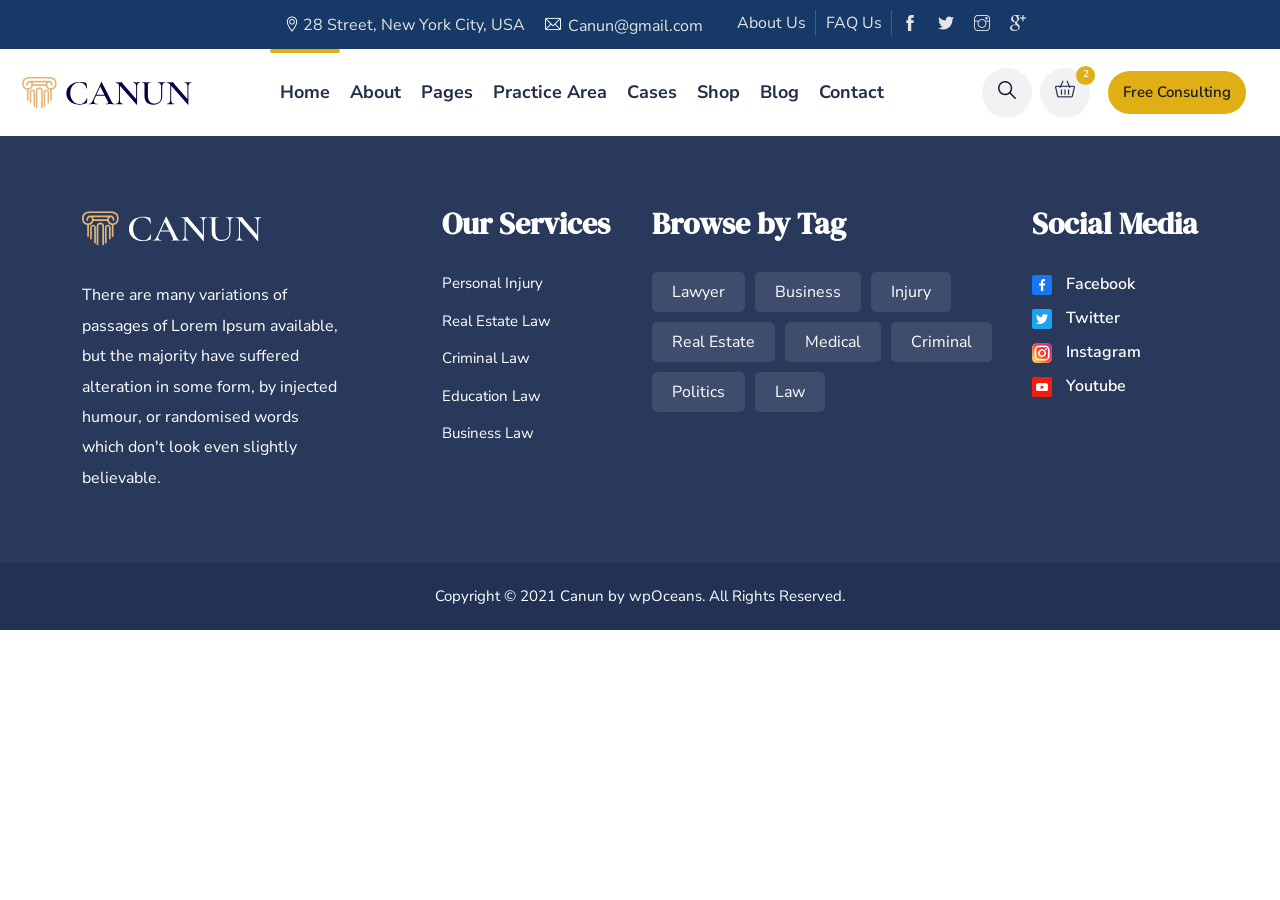
==== index.html @ 4b7f1900 "file" ====
<!DOCTYPE html>
<html lang="en">

<head>
    <meta charset="utf-8">
    <meta http-equiv="X-UA-Compatible" content="IE=edge">
    <meta name="viewport" content="width=device-width, initial-scale=1">
    <meta name="author" content="wpOceans">
    <link rel="shortcut icon" type="image/png" href="assets/images/favicon.png">
    <title> Canun – Lawyer and Attorney HTML Template</title>
    <link href="assets/css/themify-icons.css" rel="stylesheet">
    <link href="assets/css/flaticon.css" rel="stylesheet">
    <link href="assets/css/bootstrap.min.css" rel="stylesheet">
    <link href="assets/css/animate.css" rel="stylesheet">
    <link href="assets/css/owl.carousel.css" rel="stylesheet">
    <link href="assets/css/owl.theme.css" rel="stylesheet">
    <link href="assets/css/slick.css" rel="stylesheet">
    <link href="assets/css/slick-theme.css" rel="stylesheet">
    <link href="assets/css/swiper.min.css" rel="stylesheet">
    <link href="assets/css/owl.transitions.css" rel="stylesheet">
    <link href="assets/css/jquery.fancybox.css" rel="stylesheet">
    <link href="assets/css/odometer-theme-default.css" rel="stylesheet">
    <link href="assets/sass/style.css" rel="stylesheet">
</head>

<body>

    <!-- start page-wrapper -->
    <div class="page-wrapper">
        <!-- start preloader -->
        <div class="preloader">
            <div class="vertical-centered-box">
                <div class="content">
                    <div class="loader-circle"></div>
                    <div class="loader-line-mask">
                        <div class="loader-line"></div>
                    </div>
                    <img src="assets/images/preloader.png" alt="">
                </div>
            </div>
        </div>
        <!-- end preloader -->
        <!-- Start header -->
        <header id="header">
            <div class="topbar">
                <div class="container-fluid">
                    <div class="row">
                        <div class="col col-md-7 col-sm-12 col-12">
                            <div class="contact-intro">
                                <ul>
                                    <li><i class="fi ti-location-pin"></i>28 Street, New York City, USA</li>
                                    <li><i class="fi flaticon-email"></i> Canun@gmail.com</li>
                                </ul>
                            </div>
                        </div>
                        <div class="col col-md-5 col-sm-12 col-12">
                            <div class="contact-info">
                                <ul>
                                    <li><a href="about.html">About Us</a></li>
                                    <li><a href="faq.html">FAQ Us</a></li>
                                    <li><a href="#"><i class="ti-facebook"></i></a></li>
                                    <li><a href="#"><i class="ti-twitter-alt"></i></a></li>
                                    <li><a href="#"><i class="ti-instagram"></i></a></li>
                                    <li><a href="#"><i class="ti-google"></i></a></li>
                                </ul>
                            </div>
                        </div>
                    </div>
                </div>
            </div>
             <!-- end topbar -->
            <div class="wpo-site-header">
                <nav class="navigation navbar navbar-expand-lg navbar-light">
                    <div class="container-fluid">
                        <div class="row align-items-center">
                            <div class="col-lg-3 col-md-3 col-3 d-lg-none dl-block">
                                <div class="mobail-menu">
                                    <button type="button" class="navbar-toggler open-btn">
                                        <span class="sr-only">Toggle navigation</span>
                                        <span class="icon-bar first-angle"></span>
                                        <span class="icon-bar middle-angle"></span>
                                        <span class="icon-bar last-angle"></span>
                                    </button>
                                </div>
                            </div>
                            <div class="col-lg-2 col-md-6 col-6">
                                <div class="navbar-header">
                                    <a class="navbar-brand" href="index.html"><img src="assets/images/logo.svg" alt="logo"></a>
                                </div>
                            </div>
                            <div class="col-lg-7 col-md-1 col-1">
                                <div id="navbar" class="collapse navbar-collapse navigation-holder">
                                    <button class="menu-close"><i class="ti-close"></i></button>
                                    <ul class="nav navbar-nav mb-2 mb-lg-0">
                                        <li class="menu-item-has-children">
                                            <a class="active" href="#">Home</a>
                                            <ul class="sub-menu">
                                                <li><a class="active" href="index.html">Home style 1</a></li>
                                                <li><a href="index-2.html">Home style 2</a></li>
                                                <li><a href="index-3.html">Home style 3</a></li>
                                            </ul>
                                        </li>
                                        <li><a href="about.html">About</a></li>
                                        <li class="menu-item-has-children">
                                            <a href="#">Pages</a>
                                            <ul class="sub-menu">
                                                <li><a href="attorneys.html">Attorneys</a></li>
                                                <li><a href="attorneys-single.html">Attorneys single</a></li>
                                                <li><a href="pricing.html">Pricing</a></li>
                                                <li><a href="404.html">404 Error</a></li>
                                                <li><a href="faq.html">FAQ</a></li>
                                            </ul>
                                        </li>
                                        <li class="menu-item-has-children">
                                            <a href="#">Practice Area</a>
                                            <ul class="sub-menu">
                                                <li><a href="practice.html">Practice Area</a></li>
                                                <li><a href="practice-s2.html">Practice Style 2</a></li>
                                                <li><a href="practice-single.html">Practice Single</a></li>
                                            </ul>
                                        </li>
                                        <li class="menu-item-has-children">
                                            <a href="#">Cases</a>
                                            <ul class="sub-menu">
                                                <li><a href="case.html">Cases</a></li>
                                                <li><a href="case-single.html">Cases Single</a></li>
                                            </ul>
                                        </li>
                                        <li class="menu-item-has-children">
                                            <a href="#">Shop</a>
                                            <ul class="sub-menu">
                                                <li><a href="shop.html">Shop</a></li>
                                                <li><a href="shop-single.html">Shop Single</a></li>
                                                <li><a href="cart.html">Cart</a></li>
                                                <li><a href="checkout.html">Checkout</a></li>
                                            </ul>
                                        </li>
                                        <li class="menu-item-has-children">
                                            <a href="#">Blog</a>
                                            <ul class="sub-menu">
                                                <li><a href="blog.html">Blog right sidebar</a></li>
                                                <li><a href="blog-left-sidebar.html">Blog left sidebar</a></li>
                                                <li><a href="blog-fullwidth.html">Blog fullwidth</a></li>
                                                <li class="menu-item-has-children">
                                                    <a href="#">Blog details</a>
                                                    <ul class="sub-menu">
                                                        <li><a href="blog-single.html">Blog details right sidebar</a>
                                                        </li>
                                                        <li><a href="blog-single-left-sidebar.html">Blog details left
                                                                sidebar</a></li>
                                                        <li><a href="blog-single-fullwidth.html">Blog details
                                                                fullwidth</a></li>
                                                    </ul>
                                                </li>
                                            </ul>
                                        </li>
                                        <li><a href="contact.html">Contact</a></li>
                                    </ul>

                                </div><!-- end of nav-collapse -->
                            </div>
                            <div class="col-lg-3 col-md-2 col-2">
                                <div class="header-right">
                                    <div class="header-search-form-wrapper">
                                        <div class="cart-search-contact">
                                            <button class="search-toggle-btn"><i class="fi flaticon-loupe"></i></button>
                                            <div class="header-search-form">
                                                <form>
                                                    <div>
                                                        <input type="text" class="form-control"
                                                            placeholder="Search here...">
                                                        <button type="submit"><i class="fi flaticon-loupe"></i></button>
                                                    </div>
                                                </form>
                                            </div>
                                        </div>
                                    </div>
                                    <div class="mini-cart">
                                        <button class="cart-toggle-btn"> <i class="fi flaticon-shopping-cart"></i> <span
                                                class="cart-count">2</span></button>
                                        <div class="mini-cart-content">
                                            <button class="mini-cart-close"><i class="ti-close"></i></button>
                                            <div class="mini-cart-items">
                                                <div class="mini-cart-item clearfix">
                                                    <div class="mini-cart-item-image">
                                                        <a href="shop.html"><img
                                                                src="assets/images/shop/mini-cart/img-1.jpg" alt></a>
                                                    </div>
                                                    <div class="mini-cart-item-des">
                                                        <a href="shop.html">The Legal Analyst</a>
                                                        <span class="mini-cart-item-price">$20.15 x 1</span>
                                                        <span class="mini-cart-item-quantity"><a href="#"><i
                                                                    class="ti-close"></i></a></span>
                                                    </div>
                                                </div>
                                                <div class="mini-cart-item clearfix">
                                                    <div class="mini-cart-item-image">
                                                        <a href="shop.html"><img
                                                                src="assets/images/shop/mini-cart/img-2.jpg" alt></a>
                                                    </div>
                                                    <div class="mini-cart-item-des">
                                                        <a href="shop.html">Principles and Policies</a>
                                                        <span class="mini-cart-item-price">$13.25 x 2</span>
                                                        <span class="mini-cart-item-quantity"><a href="#"><i
                                                                    class="ti-close"></i></a></span>
                                                    </div>
                                                </div>
                                            </div>
                                            <div class="mini-cart-action clearfix">
                                                <span class="mini-checkout-price">Subtotal: <span>$215.14</span></span>
                                                <div class="mini-btn">
                                                    <a href="checkout.html" class="view-cart-btn s1">Checkout</a>
                                                    <a href="cart.html" class="view-cart-btn">View Cart</a>
                                                </div>
                                            </div>
                                        </div>
                                    </div>
                                    <div class="close-form">
                                        <a class="theme-btn" href="contact.html">Free Consulting</a>
                                    </div>
                                </div>
                            </div>
                        </div>
                    </div><!-- end of container -->
                </nav>
            </div>
        </header>
        <!-- end of header -->


        <!-- start of wpo-site-footer-section -->
        <footer class="wpo-site-footer">
            <div class="wpo-upper-footer">
                <div class="container">
                    <div class="row">
                        <div class="col col-lg-3 col-md-6 col-sm-12 col-12">
                            <div class="widget about-widget">
                                <div class="logo widget-title">
                                    <img src="assets/images/logo-2.svg" alt="blog">
                                </div>
                                <p>There are many variations of passages of Lorem Ipsum available, but the majority have
                                    suffered alteration in some form, by injected humour, or randomised words which
                                    don't look even slightly believable.</p>

                            </div>
                        </div>
                        <div class="col col-lg-3 col-md-6 col-sm-12 col-12">
                            <div class="widget link-widget">
                                <div class="widget-title">
                                    <h3>Our Services </h3>
                                </div>
                                <ul>
                                    <li><a href="practice-single.html">Personal Injury</a></li>
                                    <li><a href="practice-single.html">Real Estate Law</a></li>
                                    <li><a href="practice-single.html">Criminal Law</a></li>
                                    <li><a href="practice-single.html">Education Law</a></li>
                                    <li><a href="practice-single.html">Business Law</a></li>
                                </ul>
                            </div>
                        </div>
                        <div class="col col-lg-4 col-md-6 col-sm-12 col-12">
                            <div class="widget tag-widget">
                                <div class="widget-title">
                                    <h3>Browse by Tag </h3>
                                </div>
                                <ul>
                                    <li><a href="practice-single.html">Lawyer</a></li>
                                    <li><a href="practice-single.html">Business</a></li>
                                    <li><a href="practice-single.html">Injury</a></li>
                                    <li><a href="practice-single.html">Real Estate</a></li>
                                    <li><a href="practice-single.html">Medical</a></li>
                                    <li><a href="practice-single.html">Criminal</a></li>
                                    <li><a href="practice-single.html">Politics</a></li>
                                    <li><a href="practice-single.html">Law</a></li>
                                </ul>
                            </div>
                        </div>

                        <div class="col col-lg-2 col-md-6 col-sm-12 col-12">
                            <div class="widget social-widget">
                                <div class="widget-title">
                                    <h3>Social Media</h3>
                                </div>
                                <ul>
                                    <li><a href="#"><i><img src="assets/images//ft-icon/1.png" alt=""></i> Facebook</a>
                                    </li>
                                    <li><a href="#"><i><img src="assets/images//ft-icon/2.png" alt=""></i> Twitter</a>
                                    </li>
                                    <li><a href="#"><i><img src="assets/images//ft-icon/3.png" alt=""></i> Instagram</a>
                                    </li>
                                    <li><a href="#"><i><img src="assets/images//ft-icon/4.png" alt=""></i> Youtube</a>
                                    </li>
                                </ul>
                            </div>
                        </div>
                    </div>
                </div> <!-- end container -->
            </div>
            <div class="wpo-lower-footer">
                <div class="container">
                    <div class="row">
                        <div class="col col-xs-12">
                            <p class="copyright"> Copyright &copy; 2021 Canun by <a href="index.html">wpOceans</a>. All
                                Rights Reserved.</p>
                        </div>
                    </div>
                </div>
            </div>
        </footer>
        <!-- end of wpo-site-footer-section -->


    </div>
    <!-- end of page-wrapper -->

    <!-- All JavaScript files
    ================================================== -->
    <script src="assets/js/jquery.min.js"></script>
    <script src="assets/js/bootstrap.bundle.min.js"></script>
    <!-- Plugins for this template -->
    <script src="assets/js/modernizr.custom.js"></script>
    <script src="assets/js/jquery.dlmenu.js"></script>
    <script src="assets/js/jquery-plugin-collection.js"></script>
    <!-- Custom script for this template -->
    <script src="assets/js/script.js"></script>
</body>

</html>
---- assets/css/themify-icons.css ----
@font-face {
	font-family: 'themify';
	src:url('../fonts/themify.eot?-fvbane');
	src:url('../fonts/themify.eot?#iefix-fvbane') format('embedded-opentype'),
		url('../fonts/themify.woff?-fvbane') format('woff'),
		url('../fonts/themify.ttf?-fvbane') format('truetype'),
		url('../fonts/themify.svg?-fvbane#themify') format('svg');
	font-weight: normal;
	font-style: normal;
}

[class^="ti-"], [class*=" ti-"] {
	font-family: 'themify';
	speak: none;
	font-style: normal;
	font-weight: normal;
	font-variant: normal;
	text-transform: none;
	line-height: 1;

	/* Better Font Rendering =========== */
	-webkit-font-smoothing: antialiased;
	-moz-osx-font-smoothing: grayscale;
}

.ti-wand:before {
	content: "\e600";
}
.ti-volume:before {
	content: "\e601";
}
.ti-user:before {
	content: "\e602";
}
.ti-unlock:before {
	content: "\e603";
}
.ti-unlink:before {
	content: "\e604";
}
.ti-trash:before {
	content: "\e605";
}
.ti-thought:before {
	content: "\e606";
}
.ti-target:before {
	content: "\e607";
}
.ti-tag:before {
	content: "\e608";
}
.ti-tablet:before {
	content: "\e609";
}
.ti-star:before {
	content: "\e60a";
}
.ti-spray:before {
	content: "\e60b";
}
.ti-signal:before {
	content: "\e60c";
}
.ti-shopping-cart:before {
	content: "\e60d";
}
.ti-shopping-cart-full:before {
	content: "\e60e";
}
.ti-settings:before {
	content: "\e60f";
}
.ti-search:before {
	content: "\e610";
}
.ti-zoom-in:before {
	content: "\e611";
}
.ti-zoom-out:before {
	content: "\e612";
}
.ti-cut:before {
	content: "\e613";
}
.ti-ruler:before {
	content: "\e614";
}
.ti-ruler-pencil:before {
	content: "\e615";
}
.ti-ruler-alt:before {
	content: "\e616";
}
.ti-bookmark:before {
	content: "\e617";
}
.ti-bookmark-alt:before {
	content: "\e618";
}
.ti-reload:before {
	content: "\e619";
}
.ti-plus:before {
	content: "\e61a";
}
.ti-pin:before {
	content: "\e61b";
}
.ti-pencil:before {
	content: "\e61c";
}
.ti-pencil-alt:before {
	content: "\e61d";
}
.ti-paint-roller:before {
	content: "\e61e";
}
.ti-paint-bucket:before {
	content: "\e61f";
}
.ti-na:before {
	content: "\e620";
}
.ti-mobile:before {
	content: "\e621";
}
.ti-minus:before {
	content: "\e622";
}
.ti-medall:before {
	content: "\e623";
}
.ti-medall-alt:before {
	content: "\e624";
}
.ti-marker:before {
	content: "\e625";
}
.ti-marker-alt:before {
	content: "\e626";
}
.ti-arrow-up:before {
	content: "\e627";
}
.ti-arrow-right:before {
	content: "\e628";
}
.ti-arrow-left:before {
	content: "\e629";
}
.ti-arrow-down:before {
	content: "\e62a";
}
.ti-lock:before {
	content: "\e62b";
}
.ti-location-arrow:before {
	content: "\e62c";
}
.ti-link:before {
	content: "\e62d";
}
.ti-layout:before {
	content: "\e62e";
}
.ti-layers:before {
	content: "\e62f";
}
.ti-layers-alt:before {
	content: "\e630";
}
.ti-key:before {
	content: "\e631";
}
.ti-import:before {
	content: "\e632";
}
.ti-image:before {
	content: "\e633";
}
.ti-heart:before {
	content: "\e634";
}
.ti-heart-broken:before {
	content: "\e635";
}
.ti-hand-stop:before {
	content: "\e636";
}
.ti-hand-open:before {
	content: "\e637";
}
.ti-hand-drag:before {
	content: "\e638";
}
.ti-folder:before {
	content: "\e639";
}
.ti-flag:before {
	content: "\e63a";
}
.ti-flag-alt:before {
	content: "\e63b";
}
.ti-flag-alt-2:before {
	content: "\e63c";
}
.ti-eye:before {
	content: "\e63d";
}
.ti-export:before {
	content: "\e63e";
}
.ti-exchange-vertical:before {
	content: "\e63f";
}
.ti-desktop:before {
	content: "\e640";
}
.ti-cup:before {
	content: "\e641";
}
.ti-crown:before {
	content: "\e642";
}
.ti-comments:before {
	content: "\e643";
}
.ti-comment:before {
	content: "\e644";
}
.ti-comment-alt:before {
	content: "\e645";
}
.ti-close:before {
	content: "\e646";
}
.ti-clip:before {
	content: "\e647";
}
.ti-angle-up:before {
	content: "\e648";
}
.ti-angle-right:before {
	content: "\e649";
}
.ti-angle-left:before {
	content: "\e64a";
}
.ti-angle-down:before {
	content: "\e64b";
}
.ti-check:before {
	content: "\e64c";
}
.ti-check-box:before {
	content: "\e64d";
}
.ti-camera:before {
	content: "\e64e";
}
.ti-announcement:before {
	content: "\e64f";
}
.ti-brush:before {
	content: "\e650";
}
.ti-briefcase:before {
	content: "\e651";
}
.ti-bolt:before {
	content: "\e652";
}
.ti-bolt-alt:before {
	content: "\e653";
}
.ti-blackboard:before {
	content: "\e654";
}
.ti-bag:before {
	content: "\e655";
}
.ti-move:before {
	content: "\e656";
}
.ti-arrows-vertical:before {
	content: "\e657";
}
.ti-arrows-horizontal:before {
	content: "\e658";
}
.ti-fullscreen:before {
	content: "\e659";
}
.ti-arrow-top-right:before {
	content: "\e65a";
}
.ti-arrow-top-left:before {
	content: "\e65b";
}
.ti-arrow-circle-up:before {
	content: "\e65c";
}
.ti-arrow-circle-right:before {
	content: "\e65d";
}
.ti-arrow-circle-left:before {
	content: "\e65e";
}
.ti-arrow-circle-down:before {
	content: "\e65f";
}
.ti-angle-double-up:before {
	content: "\e660";
}
.ti-angle-double-right:before {
	content: "\e661";
}
.ti-angle-double-left:before {
	content: "\e662";
}
.ti-angle-double-down:before {
	content: "\e663";
}
.ti-zip:before {
	content: "\e664";
}
.ti-world:before {
	content: "\e665";
}
.ti-wheelchair:before {
	content: "\e666";
}
.ti-view-list:before {
	content: "\e667";
}
.ti-view-list-alt:before {
	content: "\e668";
}
.ti-view-grid:before {
	content: "\e669";
}
.ti-uppercase:before {
	content: "\e66a";
}
.ti-upload:before {
	content: "\e66b";
}
.ti-underline:before {
	content: "\e66c";
}
.ti-truck:before {
	content: "\e66d";
}
.ti-timer:before {
	content: "\e66e";
}
.ti-ticket:before {
	content: "\e66f";
}
.ti-thumb-up:before {
	content: "\e670";
}
.ti-thumb-down:before {
	content: "\e671";
}
.ti-text:before {
	content: "\e672";
}
.ti-stats-up:before {
	content: "\e673";
}
.ti-stats-down:before {
	content: "\e674";
}
.ti-split-v:before {
	content: "\e675";
}
.ti-split-h:before {
	content: "\e676";
}
.ti-smallcap:before {
	content: "\e677";
}
.ti-shine:before {
	content: "\e678";
}
.ti-shift-right:before {
	content: "\e679";
}
.ti-shift-left:before {
	content: "\e67a";
}
.ti-shield:before {
	content: "\e67b";
}
.ti-notepad:before {
	content: "\e67c";
}
.ti-server:before {
	content: "\e67d";
}
.ti-quote-right:before {
	content: "\e67e";
}
.ti-quote-left:before {
	content: "\e67f";
}
.ti-pulse:before {
	content: "\e680";
}
.ti-printer:before {
	content: "\e681";
}
.ti-power-off:before {
	content: "\e682";
}
.ti-plug:before {
	content: "\e683";
}
.ti-pie-chart:before {
	content: "\e684";
}
.ti-paragraph:before {
	content: "\e685";
}
.ti-panel:before {
	content: "\e686";
}
.ti-package:before {
	content: "\e687";
}
.ti-music:before {
	content: "\e688";
}
.ti-music-alt:before {
	content: "\e689";
}
.ti-mouse:before {
	content: "\e68a";
}
.ti-mouse-alt:before {
	content: "\e68b";
}
.ti-money:before {
	content: "\e68c";
}
.ti-microphone:before {
	content: "\e68d";
}
.ti-menu:before {
	content: "\e68e";
}
.ti-menu-alt:before {
	content: "\e68f";
}
.ti-map:before {
	content: "\e690";
}
.ti-map-alt:before {
	content: "\e691";
}
.ti-loop:before {
	content: "\e692";
}
.ti-location-pin:before {
	content: "\e693";
}
.ti-list:before {
	content: "\e694";
}
.ti-light-bulb:before {
	content: "\e695";
}
.ti-Italic:before {
	content: "\e696";
}
.ti-info:before {
	content: "\e697";
}
.ti-infinite:before {
	content: "\e698";
}
.ti-id-badge:before {
	content: "\e699";
}
.ti-hummer:before {
	content: "\e69a";
}
.ti-home:before {
	content: "\e69b";
}
.ti-help:before {
	content: "\e69c";
}
.ti-headphone:before {
	content: "\e69d";
}
.ti-harddrives:before {
	content: "\e69e";
}
.ti-harddrive:before {
	content: "\e69f";
}
.ti-gift:before {
	content: "\e6a0";
}
.ti-game:before {
	content: "\e6a1";
}
.ti-filter:before {
	content: "\e6a2";
}
.ti-files:before {
	content: "\e6a3";
}
.ti-file:before {
	content: "\e6a4";
}
.ti-eraser:before {
	content: "\e6a5";
}
.ti-envelope:before {
	content: "\e6a6";
}
.ti-download:before {
	content: "\e6a7";
}
.ti-direction:before {
	content: "\e6a8";
}
.ti-direction-alt:before {
	content: "\e6a9";
}
.ti-dashboard:before {
	content: "\e6aa";
}
.ti-control-stop:before {
	content: "\e6ab";
}
.ti-control-shuffle:before {
	content: "\e6ac";
}
.ti-control-play:before {
	content: "\e6ad";
}
.ti-control-pause:before {
	content: "\e6ae";
}
.ti-control-forward:before {
	content: "\e6af";
}
.ti-control-backward:before {
	content: "\e6b0";
}
.ti-cloud:before {
	content: "\e6b1";
}
.ti-cloud-up:before {
	content: "\e6b2";
}
.ti-cloud-down:before {
	content: "\e6b3";
}
.ti-clipboard:before {
	content: "\e6b4";
}
.ti-car:before {
	content: "\e6b5";
}
.ti-calendar:before {
	content: "\e6b6";
}
.ti-book:before {
	content: "\e6b7";
}
.ti-bell:before {
	content: "\e6b8";
}
.ti-basketball:before {
	content: "\e6b9";
}
.ti-bar-chart:before {
	content: "\e6ba";
}
.ti-bar-chart-alt:before {
	content: "\e6bb";
}
.ti-back-right:before {
	content: "\e6bc";
}
.ti-back-left:before {
	content: "\e6bd";
}
.ti-arrows-corner:before {
	content: "\e6be";
}
.ti-archive:before {
	content: "\e6bf";
}
.ti-anchor:before {
	content: "\e6c0";
}
.ti-align-right:before {
	content: "\e6c1";
}
.ti-align-left:before {
	content: "\e6c2";
}
.ti-align-justify:before {
	content: "\e6c3";
}
.ti-align-center:before {
	content: "\e6c4";
}
.ti-alert:before {
	content: "\e6c5";
}
.ti-alarm-clock:before {
	content: "\e6c6";
}
.ti-agenda:before {
	content: "\e6c7";
}
.ti-write:before {
	content: "\e6c8";
}
.ti-window:before {
	content: "\e6c9";
}
.ti-widgetized:before {
	content: "\e6ca";
}
.ti-widget:before {
	content: "\e6cb";
}
.ti-widget-alt:before {
	content: "\e6cc";
}
.ti-wallet:before {
	content: "\e6cd";
}
.ti-video-clapper:before {
	content: "\e6ce";
}
.ti-video-camera:before {
	content: "\e6cf";
}
.ti-vector:before {
	content: "\e6d0";
}
.ti-themify-logo:before {
	content: "\e6d1";
}
.ti-themify-favicon:before {
	content: "\e6d2";
}
.ti-themify-favicon-alt:before {
	content: "\e6d3";
}
.ti-support:before {
	content: "\e6d4";
}
.ti-stamp:before {
	content: "\e6d5";
}
.ti-split-v-alt:before {
	content: "\e6d6";
}
.ti-slice:before {
	content: "\e6d7";
}
.ti-shortcode:before {
	content: "\e6d8";
}
.ti-shift-right-alt:before {
	content: "\e6d9";
}
.ti-shift-left-alt:before {
	content: "\e6da";
}
.ti-ruler-alt-2:before {
	content: "\e6db";
}
.ti-receipt:before {
	content: "\e6dc";
}
.ti-pin2:before {
	content: "\e6dd";
}
.ti-pin-alt:before {
	content: "\e6de";
}
.ti-pencil-alt2:before {
	content: "\e6df";
}
.ti-palette:before {
	content: "\e6e0";
}
.ti-more:before {
	content: "\e6e1";
}
.ti-more-alt:before {
	content: "\e6e2";
}
.ti-microphone-alt:before {
	content: "\e6e3";
}
.ti-magnet:before {
	content: "\e6e4";
}
.ti-line-double:before {
	content: "\e6e5";
}
.ti-line-dotted:before {
	content: "\e6e6";
}
.ti-line-dashed:before {
	content: "\e6e7";
}
.ti-layout-width-full:before {
	content: "\e6e8";
}
.ti-layout-width-default:before {
	content: "\e6e9";
}
.ti-layout-width-default-alt:before {
	content: "\e6ea";
}
.ti-layout-tab:before {
	content: "\e6eb";
}
.ti-layout-tab-window:before {
	content: "\e6ec";
}
.ti-layout-tab-v:before {
	content: "\e6ed";
}
.ti-layout-tab-min:before {
	content: "\e6ee";
}
.ti-layout-slider:before {
	content: "\e6ef";
}
.ti-layout-slider-alt:before {
	content: "\e6f0";
}
.ti-layout-sidebar-right:before {
	content: "\e6f1";
}
.ti-layout-sidebar-none:before {
	content: "\e6f2";
}
.ti-layout-sidebar-left:before {
	content: "\e6f3";
}
.ti-layout-placeholder:before {
	content: "\e6f4";
}
.ti-layout-menu:before {
	content: "\e6f5";
}
.ti-layout-menu-v:before {
	content: "\e6f6";
}
.ti-layout-menu-separated:before {
	content: "\e6f7";
}
.ti-layout-menu-full:before {
	content: "\e6f8";
}
.ti-layout-media-right-alt:before {
	content: "\e6f9";
}
.ti-layout-media-right:before {
	content: "\e6fa";
}
.ti-layout-media-overlay:before {
	content: "\e6fb";
}
.ti-layout-media-overlay-alt:before {
	content: "\e6fc";
}
.ti-layout-media-overlay-alt-2:before {
	content: "\e6fd";
}
.ti-layout-media-left-alt:before {
	content: "\e6fe";
}
.ti-layout-media-left:before {
	content: "\e6ff";
}
.ti-layout-media-center-alt:before {
	content: "\e700";
}
.ti-layout-media-center:before {
	content: "\e701";
}
.ti-layout-list-thumb:before {
	content: "\e702";
}
.ti-layout-list-thumb-alt:before {
	content: "\e703";
}
.ti-layout-list-post:before {
	content: "\e704";
}
.ti-layout-list-large-image:before {
	content: "\e705";
}
.ti-layout-line-solid:before {
	content: "\e706";
}
.ti-layout-grid4:before {
	content: "\e707";
}
.ti-layout-grid3:before {
	content: "\e708";
}
.ti-layout-grid2:before {
	content: "\e709";
}
.ti-layout-grid2-thumb:before {
	content: "\e70a";
}
.ti-layout-cta-right:before {
	content: "\e70b";
}
.ti-layout-cta-left:before {
	content: "\e70c";
}
.ti-layout-cta-center:before {
	content: "\e70d";
}
.ti-layout-cta-btn-right:before {
	content: "\e70e";
}
.ti-layout-cta-btn-left:before {
	content: "\e70f";
}
.ti-layout-column4:before {
	content: "\e710";
}
.ti-layout-column3:before {
	content: "\e711";
}
.ti-layout-column2:before {
	content: "\e712";
}
.ti-layout-accordion-separated:before {
	content: "\e713";
}
.ti-layout-accordion-merged:before {
	content: "\e714";
}
.ti-layout-accordion-list:before {
	content: "\e715";
}
.ti-ink-pen:before {
	content: "\e716";
}
.ti-info-alt:before {
	content: "\e717";
}
.ti-help-alt:before {
	content: "\e718";
}
.ti-headphone-alt:before {
	content: "\e719";
}
.ti-hand-point-up:before {
	content: "\e71a";
}
.ti-hand-point-right:before {
	content: "\e71b";
}
.ti-hand-point-left:before {
	content: "\e71c";
}
.ti-hand-point-down:before {
	content: "\e71d";
}
.ti-gallery:before {
	content: "\e71e";
}
.ti-face-smile:before {
	content: "\e71f";
}
.ti-face-sad:before {
	content: "\e720";
}
.ti-credit-card:before {
	content: "\e721";
}
.ti-control-skip-forward:before {
	content: "\e722";
}
.ti-control-skip-backward:before {
	content: "\e723";
}
.ti-control-record:before {
	content: "\e724";
}
.ti-control-eject:before {
	content: "\e725";
}
.ti-comments-smiley:before {
	content: "\e726";
}
.ti-brush-alt:before {
	content: "\e727";
}
.ti-youtube:before {
	content: "\e728";
}
.ti-vimeo:before {
	content: "\e729";
}
.ti-twitter:before {
	content: "\e72a";
}
.ti-time:before {
	content: "\e72b";
}
.ti-tumblr:before {
	content: "\e72c";
}
.ti-skype:before {
	content: "\e72d";
}
.ti-share:before {
	content: "\e72e";
}
.ti-share-alt:before {
	content: "\e72f";
}
.ti-rocket:before {
	content: "\e730";
}
.ti-pinterest:before {
	content: "\e731";
}
.ti-new-window:before {
	content: "\e732";
}
.ti-microsoft:before {
	content: "\e733";
}
.ti-list-ol:before {
	content: "\e734";
}
.ti-linkedin:before {
	content: "\e735";
}
.ti-layout-sidebar-2:before {
	content: "\e736";
}
.ti-layout-grid4-alt:before {
	content: "\e737";
}
.ti-layout-grid3-alt:before {
	content: "\e738";
}
.ti-layout-grid2-alt:before {
	content: "\e739";
}
.ti-layout-column4-alt:before {
	content: "\e73a";
}
.ti-layout-column3-alt:before {
	content: "\e73b";
}
.ti-layout-column2-alt:before {
	content: "\e73c";
}
.ti-instagram:before {
	content: "\e73d";
}
.ti-google:before {
	content: "\e73e";
}
.ti-github:before {
	content: "\e73f";
}
.ti-flickr:before {
	content: "\e740";
}
.ti-facebook:before {
	content: "\e741";
}
.ti-dropbox:before {
	content: "\e742";
}
.ti-dribbble:before {
	content: "\e743";
}
.ti-apple:before {
	content: "\e744";
}
.ti-android:before {
	content: "\e745";
}
.ti-save:before {
	content: "\e746";
}
.ti-save-alt:before {
	content: "\e747";
}
.ti-yahoo:before {
	content: "\e748";
}
.ti-wordpress:before {
	content: "\e749";
}
.ti-vimeo-alt:before {
	content: "\e74a";
}
.ti-twitter-alt:before {
	content: "\e74b";
}
.ti-tumblr-alt:before {
	content: "\e74c";
}
.ti-trello:before {
	content: "\e74d";
}
.ti-stack-overflow:before {
	content: "\e74e";
}
.ti-soundcloud:before {
	content: "\e74f";
}
.ti-sharethis:before {
	content: "\e750";
}
.ti-sharethis-alt:before {
	content: "\e751";
}
.ti-reddit:before {
	content: "\e752";
}
.ti-pinterest-alt:before {
	content: "\e753";
}
.ti-microsoft-alt:before {
	content: "\e754";
}
.ti-linux:before {
	content: "\e755";
}
.ti-jsfiddle:before {
	content: "\e756";
}
.ti-joomla:before {
	content: "\e757";
}
.ti-html5:before {
	content: "\e758";
}
.ti-flickr-alt:before {
	content: "\e759";
}
.ti-email:before {
	content: "\e75a";
}
.ti-drupal:before {
	content: "\e75b";
}
.ti-dropbox-alt:before {
	content: "\e75c";
}
.ti-css3:before {
	content: "\e75d";
}
.ti-rss:before {
	content: "\e75e";
}
.ti-rss-alt:before {
	content: "\e75f";
}
---- assets/css/flaticon.css ----
@font-face {
    font-family: "flaticon";
    src: url("../fonts/flaticon.ttf?7be827e199392bb56ae95dacf43f5036") format("truetype"),
url("../fonts/flaticon.woff?7be827e199392bb56ae95dacf43f5036") format("woff"),
url("../fonts/flaticon.woff2?7be827e199392bb56ae95dacf43f5036") format("woff2"),
url("../fonts/flaticon.eot?7be827e199392bb56ae95dacf43f5036#iefix") format("embedded-opentype"),
url("../fonts/flaticon.svg?7be827e199392bb56ae95dacf43f5036#flaticon") format("svg");
}

i[class^="flaticon-"]:before, i[class*=" flaticon-"]:before {
    font-family: flaticon !important;
    font-style: normal;
    font-weight: normal !important;
    font-variant: normal;
    text-transform: none;
    font-size: 20px;
    -webkit-font-smoothing: antialiased;
    -moz-osx-font-smoothing: grayscale;
}

.flaticon-loupe:before {
    content: "\f101";
}
.flaticon-shopping-cart:before {
    content: "\f102";
}
.flaticon-shopping-cart-1:before {
    content: "\f103";
}
.flaticon-shopping-bag:before {
    content: "\f104";
}
.flaticon-shopping-cart-2:before {
    content: "\f105";
}
.flaticon-placeholder:before {
    content: "\f106";
}
.flaticon-email:before {
    content: "\f107";
}
.flaticon-play-button:before {
    content: "\f108";
}
.flaticon-user:before {
    content: "\f109";
}
.flaticon-quotation:before {
    content: "\f10a";
}
.flaticon-quotation-1:before {
    content: "\f10b";
}
.flaticon-house:before {
    content: "\f10c";
}
.flaticon-phone-call:before {
    content: "\f10d";
}
.flaticon-badge:before {
    content: "\f10e";
}
.flaticon-vegan:before {
    content: "\f10f";
}
.flaticon-diary:before {
    content: "\f110";
}
.flaticon-support:before {
    content: "\f111";
}
.flaticon-family:before {
    content: "\f112";
}
.flaticon-broken-arm:before {
    content: "\f113";
}
.flaticon-wounded:before {
    content: "\f114";
}
.flaticon-handcuffs:before {
    content: "\f115";
}
.flaticon-graduation-cap:before {
    content: "\f116";
}
.flaticon-book:before {
    content: "\f117";
}
.flaticon-auction:before {
    content: "\f118";
}
.flaticon-balance:before {
    content: "\f119";
}
---- assets/css/odometer-theme-default.css ----
.odometer.odometer-auto-theme, .odometer.odometer-theme-default {
  display: inline-block;
  vertical-align: middle;
  *vertical-align: auto;
  *zoom: 1;
  *display: inline;
  position: relative;
}
.odometer.odometer-auto-theme .odometer-digit, .odometer.odometer-theme-default .odometer-digit {
  display: inline-block;
  vertical-align: middle;
  *vertical-align: auto;
  *zoom: 1;
  *display: inline;
  position: relative;
}
.odometer.odometer-auto-theme .odometer-digit .odometer-digit-spacer, .odometer.odometer-theme-default .odometer-digit .odometer-digit-spacer {
  display: inline-block;
  vertical-align: middle;
  *vertical-align: auto;
  *zoom: 1;
  *display: inline;
  visibility: hidden;
}
.odometer.odometer-auto-theme .odometer-digit .odometer-digit-inner, .odometer.odometer-theme-default .odometer-digit .odometer-digit-inner {
  text-align: left;
  display: block;
  position: absolute;
  top: 0;
  left: 0;
  right: 0;
  bottom: 0;
  overflow: hidden;
}
.odometer.odometer-auto-theme .odometer-digit .odometer-ribbon, .odometer.odometer-theme-default .odometer-digit .odometer-ribbon {
  display: block;
}
.odometer.odometer-auto-theme .odometer-digit .odometer-ribbon-inner, .odometer.odometer-theme-default .odometer-digit .odometer-ribbon-inner {
  display: block;
  -webkit-backface-visibility: hidden;
}
.odometer.odometer-auto-theme .odometer-digit .odometer-value, .odometer.odometer-theme-default .odometer-digit .odometer-value {
  display: block;
  -webkit-transform: translateZ(0);
}
.odometer.odometer-auto-theme .odometer-digit .odometer-value.odometer-last-value, .odometer.odometer-theme-default .odometer-digit .odometer-value.odometer-last-value {
  position: absolute;
}
.odometer.odometer-auto-theme.odometer-animating-up .odometer-ribbon-inner, .odometer.odometer-theme-default.odometer-animating-up .odometer-ribbon-inner {
  -webkit-transition: -webkit-transform 2s;
  -moz-transition: -moz-transform 2s;
  -ms-transition: -ms-transform 2s;
  -o-transition: -o-transform 2s;
  transition: transform 2s;
}
.odometer.odometer-auto-theme.odometer-animating-up.odometer-animating .odometer-ribbon-inner, .odometer.odometer-theme-default.odometer-animating-up.odometer-animating .odometer-ribbon-inner {
  -webkit-transform: translateY(-100%);
  -moz-transform: translateY(-100%);
  -ms-transform: translateY(-100%);
  -o-transform: translateY(-100%);
  transform: translateY(-100%);
}
.odometer.odometer-auto-theme.odometer-animating-down .odometer-ribbon-inner, .odometer.odometer-theme-default.odometer-animating-down .odometer-ribbon-inner {
  -webkit-transform: translateY(-100%);
  -moz-transform: translateY(-100%);
  -ms-transform: translateY(-100%);
  -o-transform: translateY(-100%);
  transform: translateY(-100%);
}
.odometer.odometer-auto-theme.odometer-animating-down.odometer-animating .odometer-ribbon-inner, .odometer.odometer-theme-default.odometer-animating-down.odometer-animating .odometer-ribbon-inner {
  -webkit-transition: -webkit-transform 2s;
  -moz-transition: -moz-transform 2s;
  -ms-transition: -ms-transform 2s;
  -o-transition: -o-transform 2s;
  transition: transform 2s;
  -webkit-transform: translateY(0);
  -moz-transform: translateY(0);
  -ms-transform: translateY(0);
  -o-transform: translateY(0);
  transform: translateY(0);
}

.odometer.odometer-auto-theme, .odometer.odometer-theme-default {
  font-family: "Helvetica Neue", sans-serif;
  line-height: 1.1em;
}
.odometer.odometer-auto-theme .odometer-value, .odometer.odometer-theme-default .odometer-value {
  text-align: center;
}
---- assets/sass/style.css ----
@charset "UTF-8";
/*------------------------------------------------------------------
[Master Stylesheet]
Theme Name:     Canun – Lawyer and Attorney HTML Template
Version:        1.0.0
-------------------------------------------------------------------*/
/*--------------------------------------------------------------
>>> TABLE OF CONTENTS:
----------------------------------------------------------------

1. General
	1.1 Theme Reset Style
	1.2 Global Elements

2. header
	2.1 topbar
	2.2 navigation

3. content
	3.1 wpo-hero-slider
	3.2 wpo-features-section
	3.3 wpo-contact-section
	3.4 wpo-service-section
	3.5 wpo-case-section
	3.6 wpo-testimonials-section
	3.7 wpo-team-section
	3.8 wpo-consultancy-section
	3.9 wpo-blog-section

4. wpo-footer

5. Home-style-2
   5.1	wpo-features-section-s2
   5.2	wpo-about-section
   5.3	wpo-service-section-s2
   5.4	wpo-fun-fact-section

6. wpo-Attorney-single

7. wpo-service-single-section

8. wpo-case-section

9. wpo-cart-page-style

10. wpo-checkout-page-style

11. wpo-shop-page

12. wpo-shop-single-page

13. wpo-pricing-page

14. wpo-faq-page

15. wpo-blog-pg-section

16. wpo-blog-single-section

17. wpo-contact-pg-section

18. error-404-section

----------------------------------------------------------------*/
/*------------------------------------------------------------------
1. General
----------------------------------------------------------------*/
/*---------------------------
	Fonts
----------------------------*/
@import url("https://fonts.googleapis.com/css2?family=DM+Serif+Display&family=Nunito+Sans:wght@300;400;600;700;800;900&display=swap");
/* 1.1	Theme Reset Style */
html {
  font-size: 15pxpx;
}

:root {
  scroll-behavior: unset;
}

body {
  font-family: "Nunito Sans", sans-serif;
  color: #fff;
  background-color: #fff;
  font-size: 15px;
  font-size: 1/pxrem;
  overflow-x: hidden;
}

@media (max-width: 767px) {
  body {
    font-size: 14px;
  }
}

p {
  font-size: 16px;
  color: #fff;
  line-height: 1.8em;
}

h1,
h2,
h3,
h4,
h5,
h6 {
  color: #1a1d23;
  font-family: "DM Serif Display", serif;
  font-weight: 600;
}

ul {
  padding-left: 0;
  margin: 0;
}

a {
  text-decoration: none;
  -webkit-transition: all 0.2s;
  transition: all 0.2s;
}

a:hover {
  text-decoration: none;
}

img {
  max-width: 100%;
}

.sr-only {
  display: none !important;
  opacity: 0;
  visibility: hidden;
}

/* 1.2 Global Elements */
.page-wrapper {
  position: relative;
  overflow: hidden;
}

.wow {
  visibility: hidden;
}

.fi:before {
  margin: 0;
}

.section-padding {
  padding: 120px 0;
}

@media (max-width: 991px) {
  .section-padding {
    padding: 90px 0;
  }
}

@media (max-width: 767px) {
  .section-padding {
    padding: 80px 0;
  }
}

/*** contact form error handling ***/
.contact-validation-active .error-handling-messages {
  width: 100% !important;
  margin-top: 15px !important;
}

.contact-validation-active label.error {
  color: red;
  font-size: 0.93333/pxrem;
  font-weight: normal;
  margin: 5px 0 0 0;
  text-align: left;
  display: block;
}

.contact-validation-active #c-loader,
.contact-validation-active #loader {
  display: none;
  margin-top: 10px;
}

.contact-validation-active #c-loader i,
.contact-validation-active #loader i {
  font-size: 30px;
  font-size: 2/pxrem;
  color: #e0af14;
  display: inline-block;
  -webkit-animation: rotating linear 2s infinite;
  animation: rotating linear 2s infinite;
}

.contact-validation-active #success,
.contact-validation-active #c-success,
.contact-validation-active #c-error,
.contact-validation-active #error {
  width: 100%;
  color: #fff;
  padding: 5px 10px;
  font-size: 16px;
  text-align: center;
  display: none;
}

@media (max-width: 767px) {
  .contact-validation-active #success,
  .contact-validation-active #c-success,
  .contact-validation-active #c-error,
  .contact-validation-active #error {
    font-size: 15px;
  }
}

.contact-validation-active #c-success,
.contact-validation-active #success {
  background-color: #009a00;
  border-left: 5px solid green;
  margin-bottom: 5px;
}

.contact-validation-active #c-error,
.contact-validation-active #error {
  background-color: #ff1a1a;
  border-left: 5px solid red;
}

@-webkit-keyframes rotating {
  from {
    -webkit-transform: rotate(0deg);
    transform: rotate(0deg);
  }
  to {
    -webkit-transform: rotate(360deg);
    transform: rotate(360deg);
  }
}

@keyframes rotating {
  from {
    -webkit-transform: rotate(0deg);
    transform: rotate(0deg);
  }
  to {
    -webkit-transform: rotate(360deg);
    transform: rotate(360deg);
  }
}

.rotating {
  -webkit-animation: rotating 5s alternate infinite;
  animation: rotating 5s alternate infinite;
}

/*** back to top **/
.back-to-top {
  background-color: rgba(224, 175, 20, 0.7);
  width: 45px;
  height: 45px;
  line-height: 45px;
  border: 2px solid #e0af14;
  border-radius: 45px;
  text-align: center;
  display: none;
  position: fixed;
  z-index: 999;
  right: 15px;
  bottom: 15px;
  -webkit-transition: all 0.2s;
  transition: all 0.2s;
}

@media (max-width: 991px) {
  .back-to-top {
    width: 35px;
    height: 35px;
    line-height: 35px;
  }
}

.back-to-top:hover {
  background-color: #e0af14;
}

.back-to-top i {
  font-size: 18px;
  font-size: 1.2/pxrem;
  color: #fff;
  position: absolute;
  left: 50%;
  top: 50%;
  -webkit-transform: translate(-50%, -50%);
  transform: translate(-50%, -50%);
}

/** for popup image ***/
.mfp-wrap {
  background-color: rgba(0, 0, 0, 0.9);
  z-index: 99999;
}

.mfp-with-zoom .mfp-container,
.mfp-with-zoom.mfp-bg {
  opacity: 0;
  -webkit-backface-visibility: hidden;
  -webkit-transition: all 0.3s ease-out;
  transition: all 0.3s ease-out;
}

.mfp-with-zoom.mfp-ready .mfp-container {
  opacity: 1;
}

.mfp-with-zoom.mfp-ready.mfp-bg {
  opacity: 0.8;
}

.mfp-with-zoom.mfp-removing .mfp-container,
.mfp-with-zoom.mfp-removing.mfp-bg {
  opacity: 0;
}

/*** for fancybox video ***/
.fancybox-overlay {
  background: rgba(0, 0, 0, 0.9);
  z-index: 9999 !important;
}

.fancybox-wrap {
  z-index: 99999 !important;
}

.wpo-section-title {
  margin-bottom: 60px;
}

@media (max-width: 767px) {
  .wpo-section-title {
    margin-bottom: 40px;
  }
}

.wpo-section-title span {
  text-transform: uppercase;
  font-size: 20px;
  color: #e0af14;
  font-family: "DM Serif Display", serif;
}

.wpo-section-title h2 {
  font-size: 40px;
  line-height: 55px;
  margin: 0;
  margin-top: 15px;
  position: relative;
  text-transform: capitalize;
  font-family: "DM Serif Display", serif;
  padding-left: 40px;
  font-weight: 600;
  margin-top: 0;
}

.wpo-section-title h2:before {
  position: absolute;
  left: 0;
  top: 0;
  width: 10px;
  height: 100%;
  background: #e0af14;
  content: "";
}

@media (max-width: 767px) {
  .wpo-section-title h2 {
    font-size: 32px;
    line-height: 40px;
  }
}

@media (max-width: 330px) {
  .wpo-section-title h2 {
    font-size: 30px;
  }
}

.wpo-section-title p {
  font-size: 18px;
}

.theme-btn, .view-cart-btn {
  background: #e0af14;
  color: #1a1d23;
  display: inline-block;
  font-weight: 600;
  padding: 15px 45px;
  border: 0;
  border-radius: 6px;
  text-transform: capitalize;
  -webkit-backface-visibility: hidden;
  z-index: 1;
  position: relative;
  font-size: 16px;
  font-size: 1.06667/pxrem;
  border-radius: 40px;
}

.theme-btn:after, .view-cart-btn:after {
  position: absolute;
  content: '';
  top: 0;
  left: 0;
  width: 100%;
  height: 100%;
  border-radius: 40px;
  background: #bb9211;
  -webkit-transition: opacity 0.5s ease-out;
  transition: opacity 0.5s ease-out;
  opacity: 0;
  z-index: -1;
}

.theme-btn:hover, .view-cart-btn:hover, .theme-btn:focus, .view-cart-btn:focus, .theme-btn:active, .view-cart-btn:active {
  background: #c99d12;
  color: #1a1d23;
}

.theme-btn:hover:after, .view-cart-btn:hover:after {
  opacity: 1;
}

@media (max-width: 991px) {
  .theme-btn, .view-cart-btn {
    font-size: 18px;
    font-size: 1.2/pxrem;
  }
}

@media (max-width: 767px) {
  .theme-btn, .view-cart-btn {
    padding: 12px 18px;
    font-size: 14px;
  }
}

.theme-btn-s2 {
  background: #fff;
  color: #262b3e;
  display: inline-block;
  padding: 12px 22px;
  border: 1px solid #e0af14;
  border-radius: 55px;
  text-transform: capitalize;
  z-index: 1;
  position: relative;
}

.theme-btn-s2:after {
  position: absolute;
  content: '';
  top: 0;
  left: 0;
  width: 100%;
  height: 100%;
  border-radius: 55px;
  background: -webkit-gradient(linear, left top, right top, from(#00ded8), to(#00a7d5));
  background: linear-gradient(left, #00ded8, #00a7d5);
  -webkit-transition: opacity 0.5s ease-out;
  transition: opacity 0.5s ease-out;
  opacity: 0;
  z-index: -1;
}

@media (max-width: 991px) {
  .theme-btn-s2 {
    font-size: 14px;
    font-size: 0.93333/pxrem;
  }
}

.theme-btn-s2:hover, .theme-btn-s2:focus, .theme-btn-s2:active {
  background: #c99d12;
  color: #fff;
}

.theme-btn-s2:hover:after {
  opacity: 1;
}

@media (max-width: 767px) {
  .theme-btn-s2 {
    padding: 12px 18px;
    font-size: 13px;
  }
}

.view-cart-btn {
  display: block;
  margin-top: 15px;
  border-radius: 5px;
  padding: 10px 45px;
}

.view-cart-btn:after {
  display: none;
}

.view-cart-btn:hover {
  background-color: #bb9211;
}

.view-cart-btn.s1 {
  background: #ddd;
}

.view-cart-btn.s1:hover {
  background-color: #c9c9c9;
}

.form input,
.form textarea,
.form select {
  border-color: #bfbfbf;
  border-radius: 0;
  outline: 0;
  -webkit-box-shadow: none;
          box-shadow: none;
  color: #595959;
  font-style: normal;
}

.form input:focus,
.form textarea:focus,
.form select:focus {
  border-color: #e0af14;
  -webkit-box-shadow: 0 0 5px 0 #edc23a;
  -o-box-shadow: 0 0 5px 0 #edc23a;
  -ms-box-shadow: 0 0 5px 0 #edc23a;
  box-shadow: 0 0 5px 0 #edc23a;
}

.form ::-webkit-input-placeholder {
  font-style: 14px;
  font-style: italic;
  color: #595959;
}

.form :-moz-placeholder {
  font-style: 14px;
  font-style: italic;
  color: #595959;
}

.form ::-moz-placeholder {
  font-style: 14px;
  font-style: italic;
  color: #595959;
}

.form :-ms-input-placeholder {
  font-style: 14px;
  font-style: italic;
  color: #595959;
}

.form select {
  font-style: normal;
  background: url(../images/select-icon.png) no-repeat right center;
  display: inline-block;
  -webkit-appearance: none;
  -moz-appearance: none;
  -ms-appearance: none;
  appearance: none;
  cursor: pointer;
}

.form select::-ms-expand {
  /* for IE 11 */
  display: none;
}

.form ::-webkit-input-placeholder {
  /* Edge */
  font-style: normal;
}

.form :-ms-input-placeholder {
  /* Internet Explorer 10-11 */
  font-style: normal;
}

.form ::-ms-input-placeholder {
  font-style: normal;
}

.form ::placeholder {
  font-style: normal;
}

.social-links {
  overflow: hidden;
}

.social-links li {
  float: left;
  width: 35px;
  height: 35px;
  margin-right: 1px;
}

.social-links li a {
  background-color: #edc23a;
  width: 35px;
  height: 35px;
  line-height: 35px;
  display: block;
  color: #fff;
  text-align: center;
}

.social-links li a:hover {
  background-color: #e0af14;
}

.wpo-breadcumb-area {
  background: url(../images/page-title.jpg) no-repeat center top/cover;
  min-height: 400px;
  position: relative;
  display: -webkit-box;
  display: -ms-flexbox;
  display: flex;
  -webkit-box-pack: center;
      -ms-flex-pack: center;
          justify-content: center;
  -webkit-box-orient: vertical;
  -webkit-box-direction: normal;
      -ms-flex-direction: column;
          flex-direction: column;
  z-index: 1;
}

@media (max-width: 767px) {
  .wpo-breadcumb-area {
    min-height: 250px;
  }
}

.wpo-breadcumb-area:before {
  position: absolute;
  left: 0;
  top: 0;
  width: 100%;
  height: 100%;
  background: rgba(48, 65, 104, 0.8);
  content: "";
  z-index: -1;
}

.wpo-breadcumb-area .wpo-breadcumb-wrap {
  text-align: center;
}

.wpo-breadcumb-area .wpo-breadcumb-wrap h2 {
  font-size: 60px;
  color: #fff;
  line-height: 60px;
  margin-top: -10px;
  margin-bottom: 20px;
}

@media (max-width: 767px) {
  .wpo-breadcumb-area .wpo-breadcumb-wrap h2 {
    font-size: 30px;
    line-height: 35px;
    margin-bottom: 10px;
  }
}

.wpo-breadcumb-area .wpo-breadcumb-wrap ul li {
  display: inline-block;
  padding: 0px 5px;
  color: #fff;
  position: relative;
  font-size: 20px;
}

@media (max-width: 767px) {
  .wpo-breadcumb-area .wpo-breadcumb-wrap ul li {
    font-size: 18px;
  }
}

.wpo-breadcumb-area .wpo-breadcumb-wrap ul li:after {
  content: "/";
  position: relative;
  left: 7px;
}

.wpo-breadcumb-area .wpo-breadcumb-wrap ul li:last-child span {
  color: #cbd4fd;
}

.wpo-breadcumb-area .wpo-breadcumb-wrap ul li:last-child:after {
  display: none;
}

.wpo-breadcumb-area .wpo-breadcumb-wrap ul li a {
  color: #fff;
  font-size: 20px;
  -webkit-transition: all .3s;
  transition: all .3s;
}

.wpo-breadcumb-area .wpo-breadcumb-wrap ul li a:hover {
  color: #e0af14;
}

.wpo-about-section.wpo-about-section-s2 {
  padding-top: 170px;
}

.preloader {
  background-color: #29395b;
  width: 100%;
  height: 100%;
  position: fixed;
  z-index: 1000;
  overflow: hidden;
}

.preloader .vertical-centered-box {
  position: absolute;
  width: 100%;
  height: 100%;
  text-align: center;
}

.preloader .vertical-centered-box:after {
  content: "";
  display: inline-block;
  height: 100%;
  vertical-align: middle;
  margin-right: -0.25em;
}

.preloader .vertical-centered-box .content {
  -webkit-box-sizing: border-box;
  box-sizing: border-box;
  display: inline-block;
  vertical-align: middle;
  text-align: left;
  font-size: 0;
}

.preloader * {
  -webkit-transition: all 0.3s;
  transition: all 0.3s;
}

.preloader .loader-circle {
  position: absolute;
  left: 50%;
  top: 50%;
  width: 120px;
  height: 120px;
  border-radius: 50%;
  -webkit-box-shadow: inset 0 0 0 1px rgba(255, 255, 255, 0.1);
          box-shadow: inset 0 0 0 1px rgba(255, 255, 255, 0.1);
  margin-left: -60px;
  margin-top: -60px;
}

.preloader .loader-line-mask {
  position: absolute;
  left: 50%;
  top: 50%;
  width: 60px;
  height: 120px;
  margin-left: -60px;
  margin-top: -60px;
  overflow: hidden;
  -webkit-transform-origin: 60px 60px;
  transform-origin: 60px 60px;
  -webkit-mask-image: -webkit-linear-gradient(top, #000000, rgba(0, 0, 0, 0));
  -webkit-animation: rotate 1.2s infinite linear;
  animation: rotate 1.2s infinite linear;
}

.preloader .loader-line-mask .loader-line {
  width: 120px;
  height: 120px;
  border-radius: 50%;
  -webkit-box-shadow: inset 0 0 0 1px rgba(255, 255, 255, 0.5);
          box-shadow: inset 0 0 0 1px rgba(255, 255, 255, 0.5);
}

.preloader #particles-background,
.preloader #particles-foreground {
  left: -51%;
  top: -51%;
  width: 202%;
  height: 202%;
  -webkit-transform: scale3d(0.5, 0.5, 1);
  transform: scale3d(0.5, 0.5, 1);
}

.preloader #particles-background {
  background: #2c2d44;
  background-image: linear-gradient(45deg, #3f3251 2%, #002025 100%);
}

.preloader lesshat-selector {
  -lh-property: 0;
}

@-webkit-keyframes rotate {
  0% {
    -webkit-transform: rotate(0deg);
  }
  100% {
    -webkit-transform: rotate(360deg);
  }
}

@keyframes rotate {
  0% {
    -webkit-transform: rotate(0deg);
    transform: rotate(0deg);
  }
  100% {
    -webkit-transform: rotate(360deg);
    transform: rotate(360deg);
  }
}

.preloader [not-existing] {
  zoom: 1;
}

.preloader lesshat-selector {
  -lh-property: 0;
}

@-webkit-keyframes fade {
  0% {
    opacity: 1;
  }
  50% {
    opacity: 0.25;
  }
}

@keyframes fade {
  0% {
    opacity: 1;
  }
  50% {
    opacity: 0.25;
  }
}

.preloader [not-existing] {
  zoom: 1;
}

.preloader lesshat-selector {
  -lh-property: 0;
}

@-webkit-keyframes fade-in {
  0% {
    opacity: 0;
  }
  100% {
    opacity: 1;
  }
}

@keyframes fade-in {
  0% {
    opacity: 0;
  }
  100% {
    opacity: 1;
  }
}

.preloader [not-existing] {
  zoom: 1;
}

/*------------------------------------
	blog sidebar
------------------------------------*/
.blog-sidebar {
  /*** search-widget ***/
  /*** about-widget ***/
  /*** category-widget ***/
  /*** recent-post-widget ***/
  /*** instagram-widget ***/
  /*** tag-widget ***/
  /*** wpo-contact-widget ***/
}

@media screen and (min-width: 992px) {
  .blog-sidebar {
    padding-left: 45px;
  }
}

@media (max-width: 991px) {
  .blog-sidebar {
    margin-top: 80px;
    max-width: 400px;
  }
}

@media (max-width: 767px) {
  .blog-sidebar {
    margin-top: 60px;
    max-width: 400px;
  }
}

.blog-sidebar .widget h3 {
  font-size: 23px;
  font-size: 1.53333/pxrem;
  color: #1a1d23;
  margin: 0 0 1.3em;
  position: relative;
  text-transform: capitalize;
  font-family: "DM Serif Display", serif;
  padding-bottom: 20px;
  font-weight: 700;
}

.blog-sidebar .widget h3:before {
  content: "";
  background-color: #e0af14;
  width: 55px;
  height: 4px;
  position: absolute;
  left: 0;
  bottom: 0;
  border-radius: 10px;
}

.blog-sidebar .widget h3:after {
  content: "";
  background-color: #f2f2f2;
  width: 80%;
  height: 4px;
  position: absolute;
  left: 65px;
  bottom: 0;
  border-radius: 10px;
}

.blog-sidebar > .widget + .widget {
  margin-top: 65px;
}

.blog-sidebar .search-widget form div {
  position: relative;
}

.blog-sidebar .search-widget input {
  background-color: rgba(224, 175, 20, 0.15);
  height: 70px;
  font-size: 16px;
  font-size: 1.06667/pxrem;
  padding: 6px 50px 6px 20px;
  border: 0;
  border-radius: 5px;
  -webkit-box-shadow: none;
          box-shadow: none;
  -webkit-transition: all 0.3s;
  transition: all 0.3s;
}

.blog-sidebar .search-widget input:focus {
  background-color: rgba(224, 175, 20, 0.1);
}

.blog-sidebar .search-widget form button {
  background: transparent;
  font-size: 20px;
  font-size: 1.33333/pxrem;
  color: #fff;
  background-color: #e0af14;
  border: 0;
  outline: 0;
  position: absolute;
  right: 10px;
  top: 52%;
  height: 50px;
  line-height: 50px;
  width: 50px;
  border-radius: 6px;
  -webkit-transform: translateY(-50%);
  transform: translateY(-50%);
}

.blog-sidebar .about-widget {
  text-align: center;
  background-color: #cdebf2;
  padding: 45px;
  position: relative;
  z-index: 1;
}

@media (max-width: 1200px) {
  .blog-sidebar .about-widget {
    padding: 35px;
  }
}

.blog-sidebar .about-widget .aw-shape {
  position: absolute;
  right: 0;
  top: 0;
  z-index: -1;
}

.blog-sidebar .about-widget .img-holder {
  margin-bottom: 25px;
}

.blog-sidebar .about-widget .img-holder img {
  border-radius: 50%;
  width: 100%;
  max-width: 200px;
}

.blog-sidebar .about-widget ul {
  list-style: none;
  display: -webkit-box;
  display: -ms-flexbox;
  display: flex;
  -webkit-box-pack: center;
      -ms-flex-pack: center;
          justify-content: center;
}

.blog-sidebar .about-widget ul li {
  margin-right: 10px;
}

.blog-sidebar .about-widget ul li:last-child {
  margin-right: 0;
}

.blog-sidebar .about-widget ul li a {
  text-decoration: none;
  display: block;
  width: 40px;
  height: 40px;
  line-height: 44px;
  background-color: #f1f1f1;
  border-radius: 50%;
}

.blog-sidebar .about-widget h4 {
  font-size: 25px;
  font-weight: 700;
  margin-bottom: 15px;
}

.blog-sidebar .about-widget p {
  font-size: 15px;
  font-size: 1/pxrem;
  margin-bottom: 1.2em;
}

.blog-sidebar .about-widget a {
  font-family: "DM Serif Display", serif;
  font-size: 14px;
  font-size: 0.93333/pxrem;
  color: #1a1d23;
  text-decoration: underline;
}

.blog-sidebar .about-widget a:hover {
  color: #e0af14;
}

.blog-sidebar .category-widget ul {
  list-style: none;
}

.blog-sidebar .category-widget ul li {
  font-size: 19px;
  font-size: 1.26667/pxrem;
  position: relative;
}

@media (max-width: 767px) {
  .blog-sidebar .category-widget ul li {
    font-size: 16px;
    font-size: 1.06667/pxrem;
  }
}

.blog-sidebar .category-widget ul li span {
  position: absolute;
  right: 0;
}

.blog-sidebar .category-widget ul > li + li {
  margin-top: 12px;
  padding-top: 12px;
}

.blog-sidebar .category-widget ul a {
  display: block;
  color: #474f62;
  font-size: 16px;
}

.blog-sidebar .category-widget ul a span {
  display: inline-block;
  width: 30px;
  height: 30px;
  line-height: 30px;
  background-color: #cdebf2;
  text-align: center;
  border-radius: 50%;
  font-size: 18px;
}

@media (max-width: 767px) {
  .blog-sidebar .category-widget ul a span {
    font-size: 14px;
    font-size: 0.93333/pxrem;
  }
}

.blog-sidebar .category-widget ul a:hover,
.blog-sidebar .category-widget ul li:hover:before {
  color: #e0af14;
}

.blog-sidebar .recent-post-widget .post {
  overflow: hidden;
}

.blog-sidebar .recent-post-widget .posts > .post + .post {
  margin-top: 15px;
  padding-top: 15px;
}

.blog-sidebar .recent-post-widget .post .img-holder {
  width: 90px;
  float: left;
}

.blog-sidebar .recent-post-widget .post .img-holder img {
  border-radius: 6px;
}

.blog-sidebar .recent-post-widget .post .details {
  width: calc(100% - 90px);
  float: left;
  padding-left: 20px;
}

.blog-sidebar .recent-post-widget .post h4 {
  font-size: 18px;
  font-size: 1.2/pxrem;
  font-weight: 500;
  line-height: 1.3em;
  margin: 0 0 0.3em;
  font-family: "Nunito Sans", sans-serif;
}

@media (max-width: 1199px) {
  .blog-sidebar .recent-post-widget .post h4 {
    margin: 0;
  }
}

@media (max-width: 767px) {
  .blog-sidebar .recent-post-widget .post h4 {
    font-size: 16px;
    font-size: 1.06667/pxrem;
  }
}

.blog-sidebar .recent-post-widget .post h4 a {
  display: inline-block;
  color: #1a1d23;
}

.blog-sidebar .recent-post-widget .post h4 a:hover {
  color: #e0af14;
}

.blog-sidebar .recent-post-widget .post .details .date {
  font-size: 13px;
  font-size: 0.86667/pxrem;
  color: #262b3e;
}

.blog-sidebar .recent-post-widget .post .details .date i {
  display: inline-block;
  padding-right: 7px;
}

.blog-sidebar .wpo-instagram-widget ul {
  display: -webkit-box;
  display: -ms-flexbox;
  display: flex;
  -ms-flex-wrap: wrap;
      flex-wrap: wrap;
  list-style: none;
}

.blog-sidebar .wpo-instagram-widget ul li {
  -ms-flex: 0 0 33.33%;
  -webkit-box-flex: 0;
  flex: 0 0 33.33%;
  max-width: 33.33%;
  margin-bottom: 5px;
  padding: 0px 3px;
}

.blog-sidebar .wpo-instagram-widget ul li img {
  width: 100%;
  border-radius: 6px;
}

.blog-sidebar .tag-widget ul {
  overflow: hidden;
  list-style: none;
}

.blog-sidebar .tag-widget ul li {
  float: left;
  margin: 0 8px 8px 0;
}

.blog-sidebar .tag-widget ul li a {
  font-size: 15px;
  font-size: 1/pxrem;
  display: inline-block;
  padding: 5px 18px;
  color: #1a1d23;
  background: #ecf4fb;
  border-radius: 5px;
}

.blog-sidebar .tag-widget ul li a:hover {
  background: #e0af14;
  color: #fff;
}

.blog-sidebar .wpo-contact-widget {
  border: 0;
  background: url(../images/bg-2.jpg) no-repeat center center;
  position: relative;
  background-size: cover;
  z-index: 1;
  padding: 30px 40px;
}

.blog-sidebar .wpo-contact-widget:before {
  position: absolute;
  left: 0;
  top: 0;
  width: 100%;
  height: 100%;
  background: rgba(22, 57, 103, 0.9);
  content: "";
  z-index: -1;
}

@media (max-width: 1200px) {
  .blog-sidebar .wpo-contact-widget {
    padding: 20px;
  }
}

.blog-sidebar .wpo-contact-widget h2 {
  font-size: 36px;
  font-weight: 700;
  text-align: left;
  color: #fff;
  margin-bottom: 20px;
}

.blog-sidebar .wpo-contact-widget h2::before {
  left: 28px;
  background: url(../images/Single-title-shape2.png) no-repeat right center;
}

.blog-sidebar .wpo-contact-widget p {
  color: #fff;
  font-size: 18px;
}

.blog-sidebar .wpo-contact-widget a {
  display: inline-block;
  padding: 10px 20px;
  border: 1px solid #fff;
  font-size: 18px;
  color: #fff;
  padding-right: 90px;
  position: relative;
  margin-top: 10px;
}

.blog-sidebar .wpo-contact-widget a::before {
  font-family: "themify";
  content: "\e628";
  font-size: 18px;
  position: absolute;
  right: 15px;
  top: 50%;
  -webkit-transform: translateY(-50%);
  transform: translateY(-50%);
}

@media screen and (min-width: 992px) {
  .wpo-blog-pg-section.blog-pg-left-sidebar .blog-sidebar {
    padding-left: 0px;
    padding-right: 45px;
  }
}

@media screen and (min-width: 992px) {
  .wpo-blog-single-section.wpo-blog-single-left-sidebar-section .blog-sidebar {
    padding-left: 0px;
    padding-right: 45px;
  }
}

/**** pagination ****/
.pagination-wrapper {
  text-align: center;
  margin-top: 60px;
}

@media (max-width: 991px) {
  .pagination-wrapper {
    text-align: left;
    margin-top: 40px;
  }
}

.pagination-wrapper .pg-pagination {
  display: inline-block;
  overflow: hidden;
  list-style-type: none;
  text-align: center;
}

.pagination-wrapper .pg-pagination li {
  float: left;
  margin-right: 10px;
}

@media (max-width: 767px) {
  .pagination-wrapper .pg-pagination li {
    margin-right: 5px;
  }
}

.pagination-wrapper .pg-pagination li:last-child {
  margin-right: 0;
}

.pagination-wrapper .pg-pagination li a {
  background-color: transparent;
  width: 50px;
  height: 50px;
  line-height: 50px;
  font-size: 16px;
  font-size: 1.06667/pxrem;
  font-weight: 600;
  color: #1a1d23;
  background: #ebf4fc;
  display: block;
}

@media (max-width: 991px) {
  .pagination-wrapper .pg-pagination li a {
    width: 40px;
    height: 40px;
    line-height: 40px;
    font-size: 15px;
    font-size: 1/pxrem;
  }
}

.pagination-wrapper .pg-pagination .active a,
.pagination-wrapper .pg-pagination li a:hover {
  background: #e0af14;
  border-color: #e0af14;
  color: #fff;
}

.pagination-wrapper .pg-pagination .fi:before {
  font-size: 15px;
  font-size: 1/pxrem;
}

.pagination-wrapper-left {
  text-align: left;
}

.pagination-wrapper-right {
  text-align: right;
}

@media screen and (min-width: 1200px) {
  .pagination-wrapper-right {
    padding-right: 50px;
  }
}

@media (max-width: 991px) {
  .pagination-wrapper-right {
    margin-top: 45px;
    text-align: left;
  }
}

/*--------------------------------------------------------------
2. header
--------------------------------------------------------------*/
/*-- 2.1 topbar --*/
.topbar {
  background: #163967;
  padding: 0 130px;
}

@media (max-width: 991px) {
  .topbar {
    text-align: center;
    padding: 0;
  }
}

@media (max-width: 767px) {
  .header-style-1 {
    text-align: center;
    padding: 20px 0;
  }
}

.topbar {
  font-size: 16px;
  color: #e5e3e3;
  margin: 0;
}

.topbar ul {
  overflow: hidden;
  list-style: none;
  float: left;
  margin-bottom: 0;
}

@media (max-width: 991px) {
  .topbar ul {
    float: none;
    display: inline-block;
    display: -webkit-box;
    display: -ms-flexbox;
    display: flex;
    -webkit-box-pack: center;
        -ms-flex-pack: center;
            justify-content: center;
    -webkit-box-align: center;
        -ms-flex-align: center;
            align-items: center;
  }
}

.topbar ul li {
  font-size: 16px;
  float: left;
  padding: 15px 10px;
  color: #e5e3e3;
  line-height: 1em;
}

@media (max-width: 991px) {
  .topbar ul li {
    padding: 15px 10px;
  }
}

.topbar .contact-info li {
  position: relative;
}

.topbar .contact-info li:nth-child(1):before, .topbar .contact-info li:nth-child(2):before {
  position: absolute;
  right: 0;
  top: 10px;
  width: 1px;
  height: 25px;
  background: rgba(255, 255, 255, 0.2);
  content: "";
}

@media (max-width: 767px) {
  .topbar .contact-info li:nth-child(1):before, .topbar .contact-info li:nth-child(2):before {
    display: none;
  }
}

.topbar .contact-info ul li a {
  color: #e4e4e4;
}

.topbar .contact-info ul li a:hover {
  color: #e0af14;
}

.topbar ul li:first-child {
  padding-left: 0;
}

.topbar .contact-intro ul {
  float: right;
  margin-bottom: 0;
}

@media (max-width: 991px) {
  .topbar .contact-intro ul {
    float: none;
  }
}

@media (max-width: 1200px) {
  .topbar ul li {
    font-size: 12px;
    padding: 15px 10px;
  }
}

@media (max-width: 991px) {
  .topbar ul li {
    font-size: 13px;
  }
  .topbar {
    padding: 10px 0;
  }
}

@media (max-width: 767px) {
  .topbar ul li {
    float: left;
    border: none;
    padding: 8px 6px;
    font-size: 13px;
  }
}

@media (max-width: 590px) {
  .topbar ul li {
    float: none;
  }
  .topbar .contact-info ul li {
    float: left;
  }
  .topbar ul {
    -ms-flex-wrap: wrap;
        flex-wrap: wrap;
  }
}

.topbar .theme-btn-s2 {
  padding: 15px 20px;
  font-size: 14px;
  font-weight: 600;
  margin-bottom: -3px;
  color: #fff !important;
}

.topbar ul .fi {
  position: relative;
  top: 1px;
  display: inline-block;
  padding-right: 3px;
}

.topbar ul .fi:before {
  font-size: 15px;
  font-size: 1rem;
  color: #fff;
}

/* 2.2 navigation */
.wpo-site-header {
  /* navigation open and close btn hide for width screen */
  /* style for navigation less than 992px */
  /*navbar collaps less then 992px*/
  /*** cart-search-contact ***/
  background-color: #fff;
}

.wpo-site-header .navigation {
  background-color: #fff;
  margin-bottom: 0;
  padding: 0;
  border: 0;
  border-radius: 0;
}

.sticky-header {
  width: 100%;
  position: fixed;
  left: 0;
  top: -400px;
  z-index: 9999;
  opacity: 0;
  visibility: hidden;
  -webkit-transition: all 1s;
  transition: all 1s;
  -webkit-box-shadow: 0 -5px 15px #086ad84a;
  box-shadow: 0 -5px 15px #086ad84a;
}

.sticky-on {
  opacity: 1;
  top: 0;
  visibility: visible;
}

.wpo-site-header .navigation > .container {
  position: relative;
}

@media (min-width: 991px) {
  .wpo-site-header {
    padding: 0 130px;
  }
}

.wpo-site-header .row {
  width: 100%;
}

@media (max-width: 991px) {
  .wpo-site-header .navigation {
    padding: 20px 0;
  }
}

.wpo-site-header #navbar {
  -webkit-transition: all 0.5s;
  transition: all 0.5s;
}

.wpo-site-header #navbar > ul li a:hover,
.wpo-site-header #navbar > ul li a:focus {
  text-decoration: none;
  color: #e0af14;
}

@media screen and (min-width: 992px) {
  .wpo-site-header #navbar {
    /*** hover effect ***/
    -webkit-box-pack: center;
        -ms-flex-pack: center;
            justify-content: center;
  }
  .wpo-site-header #navbar li {
    position: relative;
  }
  .wpo-site-header #navbar > ul > li > a:before {
    position: absolute;
    left: 0;
    top: 0;
    width: 100%;
    height: 4px;
    background: #e0af14;
    content: "";
    opacity: 0;
    visibility: hidden;
    -webkit-transition: all .3s;
    transition: all .3s;
    border-radius: 3px;
  }
  .wpo-site-header #navbar > ul > li > a:hover:before,
  .wpo-site-header #navbar > ul > li > a.active:before {
    opacity: 1;
    visibility: visible;
  }
  .wpo-site-header #navbar > ul > li > .sub-menu > .menu-item-has-children > a {
    position: relative;
  }
  .wpo-site-header #navbar > ul > li > .sub-menu > .menu-item-has-children > a:before {
    font-family: "themify";
    content: "\e649";
    font-size: 11px;
    font-size: 0.73333rem;
    position: absolute;
    right: 15px;
    top: 58%;
    -webkit-transform: translateY(-50%);
    transform: translateY(-50%);
  }
  .wpo-site-header #navbar > ul > li:hover > .sub-menu {
    top: 100%;
    visibility: visible;
    opacity: 1;
  }
  .wpo-site-header #navbar .sub-menu > li:hover > .sub-menu {
    left: 100%;
    visibility: visible;
    opacity: 1;
  }
}

.wpo-site-header .container-fluid {
  padding-right: 0;
}

@media (max-width: 991px) {
  .wpo-site-header {
    /* class for show hide navigation */
  }
  .wpo-site-header .container {
    width: 100%;
    max-width: 100%;
  }
  .wpo-site-header .header-right {
    right: -10px;
  }
  .wpo-site-header .navbar-header button span {
    background-color: #fff;
    width: 20px;
    display: block;
    height: 2px;
    margin-bottom: 5px;
  }
  .wpo-site-header .navbar-header button span:last-child {
    margin: 0;
  }
}

.wpo-site-header #navbar ul {
  list-style: none;
}

@media (max-width: 991px) and (max-width: 991px) {
  .wpo-site-header #navbar {
    top: 0;
    visibility: visible;
    opacity: 1;
  }
}

@media (max-width: 991px) {
  .wpo-site-header #navbar > ul {
    z-index: 101;
  }
  .wpo-site-header #navbar ul a {
    color: #000;
  }
  .wpo-site-header #navbar ul a:hover,
  .wpo-site-header #navbar ul li.current a {
    color: #e0af14;
  }
  .wpo-site-header #navbar .close-navbar .ti-close {
    position: relative;
    top: 1px;
  }
  .wpo-site-header .navbar-toggler .first-angle,
  .wpo-site-header .navbar-toggler .last-angle {
    -webkit-transition: all 0.3s;
    transition: all 0.3s;
  }
  .wpo-site-header .x-close .middle-angle {
    opacity: 0;
  }
  .wpo-site-header .x-close .first-angle {
    position: absolute;
    -webkit-transform: rotate(-44deg);
    top: 16px;
    left: 10px;
  }
  .wpo-site-header .x-close .last-angle {
    -webkit-transform: rotate(44deg);
    position: absolute;
    top: 16px;
    right: 10px;
  }
}

@media (max-width: 767px) {
  .wpo-site-header .navbar-header .navbar-brand {
    font-size: 24px;
  }
  .wpo-site-header #navbar .navbar-nav {
    margin: 0;
  }
}

@media (max-width: 991px) {
  .wpo-site-header .navbar-collapse.collapse {
    display: none;
  }
  .wpo-site-header .navbar-collapse.collapse.in {
    display: block;
  }
  .wpo-site-header .navbar-header .collapse,
  .wpo-site-header .navbar-toggle {
    display: block;
  }
  .wpo-site-header .navbar-header {
    float: none;
    position: relative;
    z-index: 99;
    text-align: center;
  }
  .wpo-site-header .navbar-right {
    float: none;
  }
  .wpo-site-header .navbar-nav {
    float: none;
  }
  .wpo-site-header .navbar-nav > li {
    float: none;
  }
}

.wpo-site-header .header-right {
  display: -webkit-box;
  display: -ms-flexbox;
  display: flex;
  -webkit-box-pack: end;
      -ms-flex-pack: end;
          justify-content: flex-end;
  z-index: 991;
  position: relative;
  -webkit-box-align: center;
      -ms-flex-align: center;
          align-items: center;
}

.wpo-site-header .header-right button {
  padding: 0;
  border: 0;
  outline: 0;
}

.wpo-site-header .header-right > div {
  float: left;
  position: relative;
  margin-right: 8px;
}

.wpo-site-header .header-right .close-form .theme-btn, .wpo-site-header .header-right .close-form .view-cart-btn {
  padding: 10px 25px;
}

@media (max-width: 1400px) {
  .wpo-site-header .header-right .close-form .theme-btn, .wpo-site-header .header-right .close-form .view-cart-btn {
    padding: 10px 15px;
    font-size: 15px;
  }
}

@media (max-width: 450px) {
  .wpo-site-header .header-right > div {
    margin-right: 10px;
  }
  .wpo-site-header .header-right {
    right: -30px;
  }
}

.wpo-site-header .header-right > div:last-child {
  margin: 0 0 0 10px;
  position: relative;
}

@media (max-width: 767px) {
  .wpo-site-header .header-right > div:last-child {
    margin: 3px 0 0 10px;
  }
}

.wpo-site-header .header-right .header-search-form-wrapper {
  position: relative;
}

.wpo-site-header .header-right .header-search-form-wrapper .fi:before {
  font-size: 18px;
}

@media (max-width: 450px) {
  .wpo-site-header .header-right .cart-toggle-btn {
    display: none;
  }
}

.wpo-site-header .header-right .search-toggle-btn,
.wpo-site-header .header-right .cart-toggle-btn {
  background-color: rgba(7, 1, 67, 0.05);
  line-height: 0.66em;
  color: #232f4b;
  width: 50px;
  height: 50px;
  border: 0;
  border-radius: 50%;
}

@media (max-width: 1200px) {
  .wpo-site-header .header-right .search-toggle-btn,
  .wpo-site-header .header-right .cart-toggle-btn {
    width: 50px;
    height: 50px;
  }
}

@media (max-width: 991px) {
  .wpo-site-header .header-right .search-toggle-btn,
  .wpo-site-header .header-right .cart-toggle-btn {
    width: 40px;
    height: 40px;
  }
}

@media (max-width: 991px) {
  .wpo-site-header .header-right .search-toggle-btn .fi:before,
  .wpo-site-header .header-right .cart-toggle-btn .fi:before {
    font-size: 16px;
  }
}

.wpo-site-header .header-right .search-toggle-btn .ti-close,
.wpo-site-header .header-right .cart-toggle-btn .ti-close {
  display: block;
  line-height: 20px;
  position: relative;
  top: -2px;
}

/*** cart-search-contact ***/
.cart-search-contact button {
  background: transparent;
  padding: 0;
  border: 0;
  outline: 0;
}

.cart-search-contact .fi {
  font-size: 30px;
  font-size: 2/pxrem;
  color: #1a1d23;
}

.cart-search-contact > div {
  float: left;
  position: relative;
}

.cart-search-contact > div + div {
  margin-left: 12px;
}

.cart-search-contact .header-search-form {
  position: absolute;
  width: 350px;
  right: 0;
  top: 75px;
  -webkit-transform: scale(0);
          transform: scale(0);
  opacity: 0;
  visibility: hidden;
  background: #fff;
  padding: 30px;
  border-radius: 6px;
  -webkit-transition: all 0.5s;
  transition: all 0.5s;
  -webkit-box-shadow: -2px 18px 40px -9px #999999;
          box-shadow: -2px 18px 40px -9px #999999;
}

@media (max-width: 991px) {
  .cart-search-contact .header-search-form {
    top: 65px;
  }
}

@media (max-width: 767px) {
  .cart-search-contact .header-search-form {
    right: 15px;
  }
}

@media (max-width: 575px) {
  .cart-search-contact .header-search-form {
    width: 260px;
    padding: 15px;
  }
}

.cart-search-contact .header-search-form-wrapper .fi:before {
  font-size: 18px;
  font-size: 1.2/pxrem;
}

.cart-search-contact form div {
  position: relative;
}

.cart-search-contact form div button {
  position: absolute;
  right: 15px;
  top: 50%;
  -webkit-transform: translateY(-50%);
  transform: translateY(-50%);
}

.cart-search-contact form div button .fi:before {
  font-size: 18px !important;
}

.cart-search-contact input {
  width: 100%;
  height: 50px;
  padding: 6px 20px;
  border: 0;
  border-radius: 0;
  -webkit-box-shadow: none;
          box-shadow: none;
  border: 1px solid #384147;
}

.cart-search-contact input:focus {
  -webkit-box-shadow: none;
          box-shadow: none;
  border-color: #e0af14;
}

.wpo-site-header .header-right .header-search-content-toggle {
  opacity: 1;
  visibility: visible;
  right: 0;
  -webkit-transform: scale(1);
          transform: scale(1);
}

.mini-cart .cart-count {
  background: #e0af14;
  width: 19px;
  height: 19px;
  font-size: 10px;
  font-size: 0.53333/pxrem;
  line-height: 17px;
  color: white;
  position: absolute;
  top: -2px;
  right: -5px;
  border-radius: 50%;
  font-weight: 600;
}

.mini-cart-content {
  background: #fff;
  width: 320px;
  height: 100%;
  z-index: 100;
  position: fixed;
  right: -320px;
  top: 0;
  opacity: 0;
  visibility: hidden;
  -webkit-transition: all 0.5s;
  transition: all 0.5s;
  -webkit-box-shadow: -2px 18px 40px -9px #999999;
          box-shadow: -2px 18px 40px -9px #999999;
}

@media (max-width: 575px) {
  .mini-cart-content {
    width: 290px;
  }
}

.mini-cart-content .mini-cart-close {
  display: block;
  width: 40px;
  height: 40px;
  background-color: #333333;
  color: white;
  font-size: 0px;
  text-align: center;
  overflow: hidden;
  position: relative;
  float: right;
  line-height: 54px;
  border-radius: 3px;
  right: 10px;
  top: 20px;
}

.mini-cart-content .mini-cart-close i {
  font-size: 15px;
}

.mini-cart-content p {
  font-size: 15px;
  font-size: 1/pxrem;
  font-weight: 500;
  color: #1a1d23;
  margin: 0;
  text-transform: uppercase;
}

.mini-cart-content .mini-cart-items {
  padding: 100px 20px 25px;
}

.mini-cart-content .mini-cart-item {
  padding-top: 15px;
  margin-top: 15px;
  border-top: 1px solid #efefef;
}

.mini-cart-content .mini-cart-item:first-child {
  padding-top: 0;
  margin-top: 0;
  border-top: 0;
}

.mini-cart-content .mini-cart-item-image {
  width: 50px;
  height: 50px;
  border: 2px solid #f3f3f3;
  float: left;
  margin-right: 15px;
}

.mini-cart-content .mini-cart-item-image a,
.mini-cart-content .mini-cart-item-image img {
  display: block;
  width: 46px;
  height: 46px;
}

.mini-cart-content .mini-cart-item-des {
  position: relative;
  overflow: hidden;
}

.mini-cart-content .mini-cart-item-des a {
  font-size: 14px;
  font-size: 0.93333/pxrem;
  font-weight: 600;
  text-align: left;
  color: #1a1d23;
}

.mini-cart-content .mini-cart-item-des a:hover {
  color: #e0af14;
}

.mini-cart-content .mini-cart-item-des .mini-cart-item-price {
  font-size: 13px;
  font-size: 0.86667/pxrem;
  color: #888;
  display: block;
  margin-top: 3px;
}

.mini-cart-content .mini-cart-item-des .mini-cart-item-quantity {
  font-size: 12px;
  font-size: 0.8/pxrem;
  color: #444;
  display: block;
  position: absolute;
  right: 0;
  top: 6px;
}

.mini-cart-content .visible-icon {
  position: absolute;
  left: 50%;
  top: 50%;
  -webkit-transform: translate(-50%, -50%);
          transform: translate(-50%, -50%);
  width: 300px;
  height: 300px;
  opacity: .02;
  z-index: -1;
}

.mini-cart-content .mini-cart-action {
  padding: 20px 0 30px;
  text-align: center;
  position: absolute;
  left: 50%;
  bottom: 0;
  -webkit-transform: translateX(-50%);
          transform: translateX(-50%);
}

.mini-cart-content .mini-cart-action .theme-btn-s2 {
  float: right;
}

.mini-cart-content .mini-cart-action .mini-btn {
  width: 240px;
}

.mini-cart-content .mini-cart-action .mini-checkout-price {
  font-size: 16px;
  font-size: 1.06667/pxrem;
  font-weight: 600;
  color: #1a1d23;
  display: block;
  margin-bottom: 30px;
  display: -webkit-box;
  display: -ms-flexbox;
  display: flex;
  -webkit-box-pack: justify;
      -ms-flex-pack: justify;
          justify-content: space-between;
  -webkit-box-align: center;
      -ms-flex-align: center;
          align-items: center;
}

.mini-cart-content .mini-cart-action .mini-checkout-price span {
  color: #c79652;
  font-size: 20px;
}

.mini-cart-content-toggle,
.mini-wislist-content-toggle {
  opacity: 1;
  visibility: visible;
  right: 0;
}

@media (max-width: 991px) {
  .page-wrapper {
    -webkit-transition: all 0.3s;
    transition: all 0.3s;
  }
  .body-overlay:before {
    content: "";
    width: 100%;
    height: 100%;
    background: rgba(0, 0, 0, 0.9);
    position: absolute;
    left: 0;
    top: 0;
    z-index: 10;
    -webkit-transition: all 0.3s;
    transition: all 0.3s;
  }
}

.header-search-area {
  background: #fff;
  width: 100%;
  padding: 100px 0;
  text-align: center;
  position: fixed;
  left: 0;
  top: 0;
  z-index: 999;
}

.header-search-area h3 {
  font-size: 45px;
  margin: 0 0 1em;
}

.header-search-area form {
  position: relative;
}

.header-search-area input {
  height: 50px;
  font-size: 18px;
  font-size: 1.2rem;
  border-radius: 0;
  border: 0;
  border-bottom: 1px solid #d0d0d0;
  -webkit-box-shadow: none;
  box-shadow: none;
}

.header-search-area input:focus {
  -webkit-box-shadow: none;
  box-shadow: none;
  border-color: #e0af14;
}

.header-search-area form button {
  background: transparent;
  border: 0;
  font-size: 20px;
  font-size: 1.33333rem;
  position: absolute;
  right: 0;
  bottom: 10px;
}

.header-search-area form button:focus {
  border: none;
  outline: none;
}

.header-search-area .close-form {
  position: absolute;
  right: 35px;
  top: 35px;
  bottom: auto;
  padding-bottom: 5px;
  border-bottom: 1px solid;
}

.header-search-area .close-form button {
  background: transparent;
  border: 0;
  outline: 0;
  font-size: 13px;
  font-size: 0.86667rem;
  text-transform: uppercase;
  color: #000;
  letter-spacing: 2px;
  z-index: 99;
}

.header-search-area .close-form button:focus {
  border: 0;
  outline: 0;
}

.wpo-site-header {
  /* navigation open and close btn hide for width screen */
  /* style for navigation less than 992px */
  /*navbar collaps less then 992px*/
}

.wpo-site-header .navigation {
  background-color: #fff;
  margin-bottom: 0;
  padding: 0;
  border: 0;
  border-radius: 0;
}

.wpo-site-header .navigation > .container {
  position: relative;
}

@media (max-width: 991px) {
  .wpo-site-header .navigation {
    padding: 20px 0;
  }
}

.wpo-site-header #navbar {
  -webkit-transition: all 0.5s;
  transition: all 0.5s;
}

.wpo-site-header #navbar > ul li a:hover,
.wpo-site-header #navbar > ul li a:focus {
  text-decoration: none;
  color: #c99d12;
}

@media screen and (min-width: 992px) {
  .wpo-site-header #navbar {
    /*** hover effect ***/
  }
  .wpo-site-header #navbar li {
    position: relative;
  }
  .wpo-site-header #navbar > ul > li > a {
    font-size: 16px;
    padding: 35px 20px;
    display: block;
    color: #232f4b;
    font-weight: 700;
    position: relative;
  }
}

@media screen and (min-width: 992px) and (max-width: 1870px) {
  .wpo-site-header #navbar > ul > li > a {
    padding: 35px 18px;
  }
}

@media screen and (min-width: 992px) {
  .wpo-site-header #navbar > ul .sub-menu {
    background-color: #fff;
    -webkit-box-shadow: 0px 2px 20px 0px rgba(62, 65, 159, 0.09);
            box-shadow: 0px 2px 20px 0px rgba(62, 65, 159, 0.09);
    width: 225px;
    position: absolute;
    padding: 20px 0;
    left: 0;
    top: 110%;
    z-index: 10;
    visibility: hidden;
    opacity: 0;
    -webkit-transition: all 0.3s;
    transition: all 0.3s;
  }
  .wpo-site-header #navbar > ul > li .sub-menu a {
    font-size: 16px;
    font-size: 1.06667/pxrem;
    display: block;
    padding: 10px 15px;
    color: #1a1d23;
    position: relative;
    overflow: hidden;
    font-weight: 700;
  }
  .wpo-site-header #navbar > ul > li .sub-menu a:after {
    position: absolute;
    left: 15px;
    bottom: 4px;
    width: 0px;
    height: 2px;
    content: "";
    background: #e0af14;
    -webkit-transition: all .3s;
    transition: all .3s;
    opacity: 0;
    visibility: hidden;
  }
  .wpo-site-header #navbar > ul > li .sub-menu a:hover:after, .wpo-site-header #navbar > ul > li .sub-menu a.active:after {
    width: 40px;
    opacity: 1;
    visibility: visible;
  }
  .wpo-site-header #navbar > ul > li > .sub-menu .sub-menu {
    left: 110%;
    top: 0;
  }
  .wpo-site-header #navbar > ul > li > .sub-menu > .menu-item-has-children > a {
    position: relative;
  }
  .wpo-site-header #navbar > ul > li > .sub-menu > .menu-item-has-children > a:before {
    font-family: "themify";
    content: "\e649";
    font-size: 11px;
    font-size: 0.73333/pxrem;
    position: absolute;
    right: 15px;
    top: 50%;
    -webkit-transform: translateY(-50%);
    transform: translateY(-50%);
  }
  .wpo-site-header #navbar > ul > li:hover > .sub-menu {
    top: 100%;
    visibility: visible;
    opacity: 1;
  }
  .wpo-site-header #navbar .sub-menu > li:hover > .sub-menu {
    left: 100%;
    visibility: visible;
    opacity: 1;
  }
}

@media (max-width: 991px) {
  .wpo-site-header #navbar > ul > li a {
    display: block;
    font-size: 15px;
    font-size: 1/pxrem;
    color: #fff;
    font-weight: 600;
  }
  .wpo-site-header #navbar > ul > li a:hover, .wpo-site-header #navbar > ul > li a.active {
    color: #fff;
  }
  .wpo-site-header #navbar > ul .sub-menu > li:last-child {
    border-bottom: 0;
  }
  .wpo-site-header #navbar > ul > li > .sub-menu a {
    padding: 8px 15px 8px 45px;
  }
  .wpo-site-header #navbar > ul > li > .sub-menu .sub-menu a {
    padding: 8px 15px 8px 65px;
  }
  .wpo-site-header #navbar > ul .menu-item-has-children > a {
    position: relative;
    color: #ddd;
  }
  .wpo-site-header #navbar > ul .menu-item-has-children > a:hover, .wpo-site-header #navbar > ul .menu-item-has-children > a.active {
    color: #fff;
  }
  .wpo-site-header #navbar > ul .menu-item-has-children > a:before {
    font-family: "themify";
    content: "\e649";
    font-size: 11px;
    font-size: 0.73333/pxrem;
    position: absolute;
    right: 30px;
    top: 50%;
    -webkit-transform: translateY(-50%);
    transform: translateY(-50%);
    -webkit-transition: all 0.3s;
    transition: all 0.3s;
  }
  .wpo-site-header #navbar > ul .menu-item-has-children > a.rotate:before {
    -webkit-transform: rotate(90deg);
            transform: rotate(90deg);
    top: 29%;
  }
  .wpo-site-header #navbar > ul .menu-item-has-children > a.rotate {
    color: #fff;
  }
}

@media screen and (min-width: 992px) {
  .wpo-site-header .navbar-header .open-btn {
    display: none;
  }
  .wpo-site-header #navbar .close-navbar {
    display: none;
  }
}

.wpo-site-header .menu-close {
  display: none;
}

@media (max-width: 991px) {
  .wpo-site-header {
    /* class for show hide navigation */
  }
  .wpo-site-header .container {
    width: 100%;
  }
  .wpo-site-header .mobail-menu button {
    background-color: #e0af14;
    width: 40px;
    height: 35px;
    border: 0;
    padding: 5px 10px;
    outline: 0;
    position: relative;
    z-index: 20;
  }
  .wpo-site-header .mobail-menu button:focus {
    outline: none;
    -webkit-box-shadow: none;
            box-shadow: none;
  }
  .wpo-site-header .mobail-menu button span {
    background-color: #fff;
    width: 20px;
    display: block;
    height: 2px;
    margin-bottom: 5px;
  }
  .wpo-site-header .mobail-menu button span:last-child {
    margin: 0;
  }
  .wpo-site-header #navbar {
    background: #243352;
    display: block !important;
    width: 300px;
    height: 100%;
    margin: 0;
    padding: 0;
    border: 0;
    position: fixed;
    left: -320px;
    top: 0px;
    z-index: 999999;
    opacity: 0;
    visibility: hidden;
  }
  .wpo-site-header #navbar .navbar-nav {
    display: block;
  }
  .wpo-site-header #navbar > ul {
    position: relative;
    z-index: 101;
  }
  .wpo-site-header #navbar ul a {
    color: #000;
  }
  .wpo-site-header #navbar ul a:hover,
  .wpo-site-header #navbar ul li.current a {
    color: #e0af14;
  }
  .wpo-site-header #navbar .navbar-nav {
    height: 100%;
    overflow: auto;
    padding-bottom: 60px;
  }
  .wpo-site-header #navbar .close-navbar {
    background-color: #fff;
    width: 40px;
    height: 40px;
    color: #000;
    border: 0;
    outline: none;
    position: absolute;
    left: -41px;
    top: 90px;
    z-index: 20;
  }
  .wpo-site-header #navbar .close-navbar .ti-close {
    position: relative;
    top: 1px;
  }
  .wpo-site-header .menu-close {
    display: block;
    z-index: 99;
    background: none;
    text-align: center;
    color: #fff;
    border: 0;
    text-align: center;
    margin-left: auto;
    margin-top: 30px;
    margin-right: 30px;
    margin-bottom: 30px;
    width: 40px;
    height: 40px;
    line-height: 40px;
    border: 1px solid #fff;
  }
  .wpo-site-header .slideInn {
    left: 0 !important;
    opacity: 1 !important;
    visibility: visible !important;
  }
  .wpo-site-header .navbar-toggler .first-angle,
  .wpo-site-header .navbar-toggler .last-angle {
    -webkit-transition: all 0.3s;
    transition: all 0.3s;
  }
  .wpo-site-header .x-close .middle-angle {
    opacity: 0;
  }
  .wpo-site-header .x-close .first-angle {
    position: absolute;
    -webkit-transform: rotate(-44deg);
    top: 16px;
    left: 10px;
  }
  .wpo-site-header .x-close .last-angle {
    -webkit-transform: rotate(44deg);
    position: absolute;
    top: 16px;
    right: 10px;
  }
}

@media (max-width: 767px) {
  .wpo-site-header .navbar-header .navbar-brand {
    font-size: 24px;
  }
  .wpo-site-header #navbar .navbar-nav {
    margin: 0;
  }
}

.wpo-site-header .navbar-header .navbar-brand img {
  max-width: 170px;
}

@media (max-width: 991px) {
  .wpo-site-header .navbar-collapse.collapse {
    display: none;
  }
  .wpo-site-header .navbar-collapse.collapse.in {
    display: block;
  }
  .wpo-site-header .navbar-header .collapse,
  .wpo-site-header .navbar-toggle {
    display: block;
  }
  .wpo-site-header .navbar-header {
    float: none;
  }
  .wpo-site-header .navbar-right {
    float: none;
  }
  .wpo-site-header .navbar-nav {
    float: none;
  }
  .wpo-site-header .navbar-nav > li {
    float: none;
  }
}

@media (max-width: 440px) {
  .wpo-site-header .navbar-header .navbar-brand img {
    max-width: 170px;
  }
}

@media (max-width: 370px) {
  .wpo-site-header .navbar-header .navbar-brand img {
    max-width: 140px;
  }
}

@media (max-width: 1700px) {
  .wpo-site-header {
    padding: 0 30px;
  }
}

@media (max-width: 1500px) {
  .wpo-site-header #navbar > ul > li > a {
    padding: 30px 15px;
  }
  .wpo-site-header {
    padding: 0 10px;
  }
}

@media (max-width: 1400px) {
  .wpo-site-header #navbar > ul > li > a {
    padding: 30px 10px;
    font-size: 18px;
  }
}

@media (max-width: 1200px) {
  .wpo-site-header #navbar > ul > li > a {
    padding: 30px 6px;
    font-size: 16px;
  }
  .wpo-site-header .header-right .theme-btn, .wpo-site-header .header-right .view-cart-btn {
    display: none;
  }
}

@media (max-width: 991px) {
  .wpo-site-header #navbar > ul > li > a {
    font-size: 15px;
  }
}

@media (max-width: 767px) {
  .header-right .theme-btn, .header-right .view-cart-btn {
    padding: 20px 12px;
  }
  .wpo-site-header .header-right .close-form {
    display: none;
  }
}

.wpo-header-style-2 {
  position: absolute;
  left: 0;
  width: 100%;
  z-index: 99;
  background: transparent;
}

.wpo-header-style-2 .navigation {
  background: transparent;
}

.wpo-header-style-2 .navigation.sticky-on {
  background: #29395b;
}

.wpo-header-style-2 #navbar > ul > li > a {
  color: #fff;
}

.wpo-header-style-2 .header-right .cart-toggle-btn,
.wpo-header-style-2 .header-right .search-toggle-btn {
  background-color: rgba(255, 255, 255, 0.1);
  color: #fff;
}

.wpo-header-style-2 .header-right .cart-toggle-btn .fi,
.wpo-header-style-2 .header-right .search-toggle-btn .fi {
  color: #fff;
}

@media (max-width: 991px) {
  .wpo-site-header #navbar > ul > li > a {
    padding: 15px 30px;
  }
}

@media (max-width: 991px) {
  .wpo-site-header,
  .wpo-header-style-2 {
    z-index: 99999;
  }
}

.wpo-site-header .navigation.sticky-header {
  padding: 0 130px;
}

@media (max-width: 1700px) {
  .wpo-site-header .navigation.sticky-header {
    padding: 0 50px;
  }
}

@media (max-width: 1400px) {
  .wpo-site-header .navigation.sticky-header {
    padding: 0 20px;
  }
}

@media (max-width: 991px) {
  .wpo-site-header .navigation.sticky-header {
    padding: 20px;
  }
}

@media (max-width: 575px) {
  .wpo-site-header .navigation.sticky-header {
    padding: 20px 10px;
  }
}

/*--------------------------------------------------------------
3. content
--------------------------------------------------------------*/
/*3.1 wpo-hero-slider*/
.wpo-hero-slider,
.static-hero,
.wpo-hero-slider-s2 {
  width: 100%;
  height: 900px;
  display: -webkit-box;
  display: -ms-flexbox;
  display: flex;
  position: relative;
  z-index: 0;
}

@media (max-width: 991px) {
  .wpo-hero-slider,
  .static-hero,
  .wpo-hero-slider-s2 {
    height: 600px;
  }
}

@media (max-width: 767px) {
  .wpo-hero-slider,
  .static-hero,
  .wpo-hero-slider-s2 {
    height: 500px;
  }
}

.wpo-hero-slider .swiper-slide,
.static-hero .swiper-slide,
.wpo-hero-slider-s2 .swiper-slide {
  overflow: hidden;
}

.wpo-hero-slider .swiper-container,
.wpo-hero-slider .hero-container,
.static-hero .swiper-container,
.static-hero .hero-container,
.wpo-hero-slider-s2 .swiper-container,
.wpo-hero-slider-s2 .hero-container {
  width: 100%;
  height: 100%;
  position: absolute;
  left: 0;
  top: 0;
}

.wpo-hero-slider .slide-inner,
.wpo-hero-slider .hero-inner,
.static-hero .slide-inner,
.static-hero .hero-inner,
.wpo-hero-slider-s2 .slide-inner,
.wpo-hero-slider-s2 .hero-inner {
  width: 100%;
  height: 100%;
  position: absolute;
  left: 0;
  top: 0;
  z-index: 1;
  background-size: cover;
  background-position: center;
  display: -webkit-box;
  display: -ms-flexbox;
  display: flex;
  -webkit-box-pack: center;
      -ms-flex-pack: center;
          justify-content: center;
  -webkit-box-align: center;
      -ms-flex-align: center;
          align-items: center;
  text-align: left;
}

.wpo-hero-slider .slide-inner:before,
.wpo-hero-slider .hero-inner:before,
.static-hero .slide-inner:before,
.static-hero .hero-inner:before,
.wpo-hero-slider-s2 .slide-inner:before,
.wpo-hero-slider-s2 .hero-inner:before {
  position: absolute;
  left: 0;
  top: 0;
  width: 100%;
  height: 100%;
  background: #040128;
  content: "";
  opacity: .6;
}

.wpo-hero-slider .slide-inner .slide-content,
.wpo-hero-slider .hero-inner .slide-content,
.static-hero .slide-inner .slide-content,
.static-hero .hero-inner .slide-content,
.wpo-hero-slider-s2 .slide-inner .slide-content,
.wpo-hero-slider-s2 .hero-inner .slide-content {
  padding-bottom: 85px;
  padding-left: 240px;
}

@media (max-width: 1700px) {
  .wpo-hero-slider .slide-inner .slide-content,
  .wpo-hero-slider .hero-inner .slide-content,
  .static-hero .slide-inner .slide-content,
  .static-hero .hero-inner .slide-content,
  .wpo-hero-slider-s2 .slide-inner .slide-content,
  .wpo-hero-slider-s2 .hero-inner .slide-content {
    padding-left: 140px;
  }
}

@media (max-width: 991px) {
  .wpo-hero-slider .slide-inner .slide-content,
  .wpo-hero-slider .hero-inner .slide-content,
  .static-hero .slide-inner .slide-content,
  .static-hero .hero-inner .slide-content,
  .wpo-hero-slider-s2 .slide-inner .slide-content,
  .wpo-hero-slider-s2 .hero-inner .slide-content {
    padding-bottom: 0;
    padding-left: 30px;
  }
}

@media (max-width: 767px) {
  .wpo-hero-slider .slide-inner .slide-content,
  .wpo-hero-slider .hero-inner .slide-content,
  .static-hero .slide-inner .slide-content,
  .static-hero .hero-inner .slide-content,
  .wpo-hero-slider-s2 .slide-inner .slide-content,
  .wpo-hero-slider-s2 .hero-inner .slide-content {
    padding-left: 10px;
  }
}

.wpo-hero-slider .swiper-button-prev,
.wpo-hero-slider .swiper-button-next,
.static-hero .swiper-button-prev,
.static-hero .swiper-button-next,
.wpo-hero-slider-s2 .swiper-button-prev,
.wpo-hero-slider-s2 .swiper-button-next {
  background: rgba(255, 255, 255, 0.2);
  width: 60px;
  height: 60px;
  line-height: 60px;
  border: 2px solid #fff;
  border-radius: 50%;
  opacity: 0.7;
  text-align: center;
  -webkit-transition: all 0.3s;
  transition: all 0.3s;
}

.wpo-hero-slider .swiper-button-prev:hover,
.wpo-hero-slider .swiper-button-next:hover,
.static-hero .swiper-button-prev:hover,
.static-hero .swiper-button-next:hover,
.wpo-hero-slider-s2 .swiper-button-prev:hover,
.wpo-hero-slider-s2 .swiper-button-next:hover {
  opacity: 0.9;
}

@media (max-width: 767px) {
  .wpo-hero-slider .swiper-button-prev,
  .wpo-hero-slider .swiper-button-next,
  .static-hero .swiper-button-prev,
  .static-hero .swiper-button-next,
  .wpo-hero-slider-s2 .swiper-button-prev,
  .wpo-hero-slider-s2 .swiper-button-next {
    display: none;
  }
}

.wpo-hero-slider .swiper-button-prev,
.static-hero .swiper-button-prev,
.wpo-hero-slider-s2 .swiper-button-prev {
  left: 25px;
}

.wpo-hero-slider .swiper-button-prev:before,
.static-hero .swiper-button-prev:before,
.wpo-hero-slider-s2 .swiper-button-prev:before {
  font-family: "themify";
  content: "\e629";
  font-size: 20px;
  color: #fff;
}

.wpo-hero-slider .swiper-button-next,
.static-hero .swiper-button-next,
.wpo-hero-slider-s2 .swiper-button-next {
  right: 25px;
}

.wpo-hero-slider .swiper-button-next:before,
.static-hero .swiper-button-next:before,
.wpo-hero-slider-s2 .swiper-button-next:before {
  font-family: "themify";
  content: "\e628";
  font-size: 20px;
  color: #fff;
}

@media (max-width: 991px) {
  .wpo-hero-slider .swiper-button-prev,
  .wpo-hero-slider .swiper-button-next,
  .static-hero .swiper-button-prev,
  .static-hero .swiper-button-next,
  .wpo-hero-slider-s2 .swiper-button-prev,
  .wpo-hero-slider-s2 .swiper-button-next {
    display: none;
  }
}

.wpo-hero-slider .swiper-pagination-bullet,
.static-hero .swiper-pagination-bullet,
.wpo-hero-slider-s2 .swiper-pagination-bullet {
  width: 12px;
  height: 12px;
  text-align: center;
  line-height: 12px;
  font-size: 12px;
  color: #000;
  opacity: 1;
  background: rgba(255, 255, 255, 0.2);
}

@media screen and (min-width: 992px) {
  .wpo-hero-slider .swiper-pagination-bullet,
  .static-hero .swiper-pagination-bullet,
  .wpo-hero-slider-s2 .swiper-pagination-bullet {
    display: none;
  }
}

.wpo-hero-slider .swiper-pagination-bullet-active,
.static-hero .swiper-pagination-bullet-active,
.wpo-hero-slider-s2 .swiper-pagination-bullet-active {
  color: #fff;
  background: #fff;
  width: 12px;
  height: 12px;
  text-align: center;
  line-height: 12px;
}

.wpo-hero-slider .swiper-container-horizontal > .swiper-pagination-bullets,
.wpo-hero-slider .swiper-pagination-custom, .wpo-hero-slider .swiper-pagination-fraction,
.static-hero .swiper-container-horizontal > .swiper-pagination-bullets,
.static-hero .swiper-pagination-custom,
.static-hero .swiper-pagination-fraction,
.wpo-hero-slider-s2 .swiper-container-horizontal > .swiper-pagination-bullets,
.wpo-hero-slider-s2 .swiper-pagination-custom,
.wpo-hero-slider-s2 .swiper-pagination-fraction {
  bottom: 30px;
}

.wpo-hero-slider .swiper-container-horizontal > .swiper-pagination-bullets .swiper-pagination-bullet,
.static-hero .swiper-container-horizontal > .swiper-pagination-bullets .swiper-pagination-bullet,
.wpo-hero-slider-s2 .swiper-container-horizontal > .swiper-pagination-bullets .swiper-pagination-bullet {
  margin: 0 8px;
}

@media (max-width: 1199px) {
  .wpo-hero-slider,
  .static-hero,
  .wpo-hero-slider-s2 {
    height: 680px;
  }
}

@media (max-width: 991px) {
  .wpo-hero-slider,
  .static-hero,
  .wpo-hero-slider-s2 {
    height: 600px;
  }
}

@media (max-width: 767px) {
  .wpo-hero-slider,
  .static-hero,
  .wpo-hero-slider-s2 {
    height: 500px;
  }
}

.wpo-hero-slider .gradient-overlay,
.static-hero .gradient-overlay,
.wpo-hero-slider-s2 .gradient-overlay {
  background: -webkit-gradient(linear, left top, right top, color-stop(45%, #1a1d23), color-stop(65%, transparent));
  background: linear-gradient(left, #1a1d23 45%, transparent 65%);
  width: 100%;
  height: 100%;
  position: absolute;
  left: 0;
  top: 0;
  z-index: 10;
  opacity: .6;
}

.wpo-hero-slider .gradient-overlay + .container,
.static-hero .gradient-overlay + .container,
.wpo-hero-slider-s2 .gradient-overlay + .container {
  position: relative;
  z-index: 11;
}

.wpo-hero-slider .swiper-slide,
.static-hero .swiper-slide,
.wpo-hero-slider-s2 .swiper-slide {
  position: relative;
  z-index: 11;
}

.wpo-hero-slider .wpo-hero-title-top span,
.static-hero .wpo-hero-title-top span,
.wpo-hero-slider-s2 .wpo-hero-title-top span {
  font-size: 22px;
  color: #e4e4e4;
  font-family: "DM Serif Display", serif;
}

@media (max-width: 767px) {
  .wpo-hero-slider .wpo-hero-title-top span,
  .static-hero .wpo-hero-title-top span,
  .wpo-hero-slider-s2 .wpo-hero-title-top span {
    font-size: 15px;
  }
}

.wpo-hero-slider .slide-title,
.static-hero .slide-title,
.wpo-hero-slider-s2 .slide-title {
  max-width: 712px;
}

@media (max-width: 1199px) {
  .wpo-hero-slider .slide-title,
  .static-hero .slide-title,
  .wpo-hero-slider-s2 .slide-title {
    max-width: 555px;
  }
}

.wpo-hero-slider .slide-title h2,
.static-hero .slide-title h2,
.wpo-hero-slider-s2 .slide-title h2 {
  font-size: 70px;
  font-weight: 900;
  line-height: 90px;
  margin: 10px 0 15px;
  color: #fff;
}

@media (max-width: 1199px) {
  .wpo-hero-slider .slide-title h2,
  .static-hero .slide-title h2,
  .wpo-hero-slider-s2 .slide-title h2 {
    font-size: 50px;
    font-size: 3.33333/pxrem;
  }
}

@media (max-width: 991px) {
  .wpo-hero-slider .slide-title h2,
  .static-hero .slide-title h2,
  .wpo-hero-slider-s2 .slide-title h2 {
    font-size: 40px;
    font-size: 2.66667/pxrem;
    line-height: 55px;
  }
}

@media (max-width: 767px) {
  .wpo-hero-slider .slide-title h2,
  .static-hero .slide-title h2,
  .wpo-hero-slider-s2 .slide-title h2 {
    font-size: 30px;
    font-size: 2/pxrem;
    line-height: 36px;
  }
}

.wpo-hero-slider .slide-text,
.static-hero .slide-text,
.wpo-hero-slider-s2 .slide-text {
  max-width: 680px;
}

@media (max-width: 767px) {
  .wpo-hero-slider .slide-text,
  .static-hero .slide-text,
  .wpo-hero-slider-s2 .slide-text {
    max-width: 500px;
  }
}

.wpo-hero-slider .slide-text p,
.static-hero .slide-text p,
.wpo-hero-slider-s2 .slide-text p {
  font-size: 22px;
  color: #fff;
  line-height: 35px;
  max-width: 680px;
  margin-bottom: 40px;
  color: #e2e2e2;
}

@media (max-width: 991px) {
  .wpo-hero-slider .slide-text p,
  .static-hero .slide-text p,
  .wpo-hero-slider-s2 .slide-text p {
    font-size: 18px;
    font-size: 1.2/pxrem;
  }
}

@media (max-width: 767px) {
  .wpo-hero-slider .slide-text p,
  .static-hero .slide-text p,
  .wpo-hero-slider-s2 .slide-text p {
    font-size: 16px;
    font-size: 1.06667/pxrem;
    line-height: 22px;
    margin-bottom: 30px;
  }
}

@media (max-width: 991px) {
  .wpo-hero-slider .slide-btns,
  .static-hero .slide-btns,
  .wpo-hero-slider-s2 .slide-btns {
    max-width: 400px;
  }
}

.wpo-hero-slider .slide-btns .theme-btn, .wpo-hero-slider .slide-btns .view-cart-btn,
.static-hero .slide-btns .theme-btn,
.static-hero .slide-btns .view-cart-btn,
.wpo-hero-slider-s2 .slide-btns .theme-btn,
.wpo-hero-slider-s2 .slide-btns .view-cart-btn {
  border-radius: 0;
  color: #1a1d23;
  font-weight: 600;
  font-size: 18px;
}

.wpo-hero-slider .slide-btns .theme-btn:after, .wpo-hero-slider .slide-btns .view-cart-btn:after,
.static-hero .slide-btns .theme-btn:after,
.static-hero .slide-btns .view-cart-btn:after,
.wpo-hero-slider-s2 .slide-btns .theme-btn:after,
.wpo-hero-slider-s2 .slide-btns .view-cart-btn:after {
  border-radius: 0;
}

.wpo-hero-slider .slide-btns .hero-video-btn,
.static-hero .slide-btns .hero-video-btn,
.wpo-hero-slider-s2 .slide-btns .hero-video-btn {
  margin-left: 40px;
}

@media (max-width: 767px) {
  .wpo-hero-slider .slide-btns .hero-video-btn,
  .static-hero .slide-btns .hero-video-btn,
  .wpo-hero-slider-s2 .slide-btns .hero-video-btn {
    margin-left: 20px;
  }
}

.wpo-hero-slider-s2 {
  height: 1000px;
}

@media (max-width: 1199px) {
  .wpo-hero-slider-s2 {
    height: 680px;
  }
}

@media (max-width: 991px) {
  .wpo-hero-slider-s2 {
    height: 600px;
  }
}

@media (max-width: 767px) {
  .wpo-hero-slider-s2 {
    height: 500px;
  }
}

.wpo-hero-slider-s2 .hero-inner .slide-content,
.wpo-hero-slider-s2 .slide-inner .slide-content {
  padding-bottom: 0;
  padding-top: 40px;
}

/*-------------------------------------------
	hero style 1
--------------------------------------------*/
.static-hero {
  background: #29395b;
  height: 1000px;
  display: -webkit-box;
  display: -ms-flexbox;
  display: flex;
  position: relative;
  z-index: 0;
  overflow: hidden;
}

@media (max-width: 1199px) {
  .static-hero {
    height: 680px;
  }
}

@media (max-width: 991px) {
  .static-hero {
    height: 600px;
  }
}

@media (max-width: 767px) {
  .static-hero {
    height: 500px;
  }
}

.static-hero .slide-title {
  padding-top: 35px;
}

.static-hero .hero-inner .container {
  position: relative;
}

.static-hero .hero-inner::before {
  display: none;
}

@media (max-width: 1400px) {
  .static-hero .slide-text p {
    max-width: 600px;
  }
}

.static-hero .lawyer-pic {
  position: absolute;
  right: -70px;
  bottom: -220px;
  z-index: 1;
}

@media (max-width: 1600px) {
  .static-hero .lawyer-pic {
    right: 0;
  }
}

.static-hero .lawyer-pic .lawyer-shape {
  position: absolute;
  left: 0;
  top: 110px;
  width: 600px;
  height: 600px;
  background: #2f426b;
  border-radius: 50%;
  z-index: -1;
}

@media (max-width: 1400px) {
  .static-hero .lawyer-pic .lawyer-shape {
    width: 500px;
    height: 500px;
  }
}

@media (max-width: 1200px) {
  .static-hero .lawyer-pic .lawyer-shape {
    width: 400px;
    height: 400px;
  }
}

.static-hero .lawyer-pic .lawyer-shape .shape-1 {
  position: absolute;
  left: 6px;
  top: 35px;
  z-index: -99;
  -webkit-transform: rotate(8deg);
          transform: rotate(8deg);
}

@media (max-width: 1400px) {
  .static-hero .lawyer-pic .lawyer-shape .shape-1 {
    left: 0;
    top: 13px;
  }
}

@media (max-width: 1200px) {
  .static-hero .lawyer-pic .lawyer-shape .shape-1 {
    display: none;
  }
}

.static-hero .lawyer-pic .lawyer-shape .shape-2 {
  position: absolute;
  right: 0;
  bottom: -70px;
}

@media (max-width: 1200px) {
  .static-hero .lawyer-pic .lawyer-shape .shape-2 {
    display: none;
  }
}

@media (max-width: 1400px) {
  .static-hero .lawyer-pic {
    width: 440px;
    height: 640px;
    bottom: -200px;
  }
}

@media (max-width: 1199px) {
  .static-hero .lawyer-pic {
    width: 340px;
    height: 640px;
    bottom: -200px;
  }
}

@media (max-width: 991px) {
  .static-hero .lawyer-pic {
    display: none;
  }
}

@media screen and (min-width: 992px) {
  .static-hero .swiper-slide .container {
    padding-top: 10px;
  }
}

.static-hero .slide-btns {
  display: -webkit-box;
  display: -ms-flexbox;
  display: flex;
  -webkit-box-align: center;
      -ms-flex-align: center;
          align-items: center;
}

.static-hero .video-btn {
  display: block;
  width: 50px;
  height: 50px;
  line-height: 61px;
  text-align: center;
  background: #fff;
  border-radius: 50%;
  margin-left: 30px;
  position: relative;
}

.static-hero .video-btn:after {
  content: "";
  width: 0px;
  height: 0px;
  border-top: 9px solid transparent;
  border-bottom: 10px solid transparent;
  border-left: 14px solid #2f426b;
  position: absolute;
  left: 52%;
  top: 50%;
  -webkit-transform: translate(-50%, -50%);
          transform: translate(-50%, -50%);
}

.static-hero .video-btn:before {
  position: absolute;
  left: -10px;
  top: -10px;
  width: 140%;
  height: 140%;
  background: #3b517d;
  content: "";
  border-radius: 50%;
  z-index: -1;
  -webkit-animation: spineer 2s infinite;
  animation: spineer 2s infinite;
}

.static-hero .video-btn i {
  font-size: 25px;
  color: #fff;
}

@-webkit-keyframes spineer {
  from {
    -webkit-box-shadow: 0 0 0 0 rgba(59, 81, 125, 0.99);
    box-shadow: 0 0 0 0 rgba(59, 81, 125, 0.99);
  }
  to {
    -webkit-box-shadow: 0 0 0 45px rgba(59, 81, 125, 0.01);
    box-shadow: 0 0 0 45px rgba(59, 81, 125, 0.01);
  }
}

@keyframes spineer {
  from {
    -webkit-box-shadow: 0 0 0 0 rgba(59, 81, 125, 0.99);
    box-shadow: 0 0 0 0 rgba(59, 81, 125, 0.99);
  }
  to {
    -webkit-box-shadow: 0 0 0 45px rgba(59, 81, 125, 0.01);
    box-shadow: 0 0 0 45px rgba(59, 81, 125, 0.01);
  }
}

/*--------------------------------------------------------------
4. wpo-footer
--------------------------------------------------------------*/
.wpo-site-footer {
  background: #29395b;
  position: relative;
  font-size: 15px;
  overflow: hidden;
}

.wpo-site-footer ul {
  list-style: none;
}

.wpo-site-footer p {
  color: #fff;
}

.wpo-site-footer li {
  color: #fff;
}

.wpo-site-footer .container {
  position: relative;
}

.wpo-site-footer .wpo-upper-footer {
  padding: 70px 0;
}

@media (max-width: 991px) {
  .wpo-site-footer .wpo-upper-footer {
    padding: 50px 0 0;
  }
}

@media (max-width: 767px) {
  .wpo-site-footer .wpo-upper-footer {
    padding: 60px 0 0;
  }
}

@media (max-width: 991px) {
  .wpo-site-footer .wpo-upper-footer .col {
    min-height: 235px;
    margin-bottom: 70px;
  }
}

@media (max-width: 767px) {
  .wpo-site-footer .wpo-upper-footer .col {
    min-height: auto;
    margin-bottom: 60px;
  }
}

.wpo-site-footer .widget-title {
  margin-bottom: 30px;
}

@media (max-width: 767px) {
  .wpo-site-footer .widget-title {
    margin-bottom: 20px;
  }
}

.wpo-site-footer .widget-title h3 {
  font-size: 30px;
  color: #fff;
  margin: 0;
  position: relative;
  font-family: "DM Serif Display", serif;
  font-weight: 700;
}

.wpo-site-footer .about-widget .logo {
  max-width: 180px;
}

.wpo-site-footer .about-widget p {
  margin-bottom: 0.8em;
  line-height: 1.9em;
}

.wpo-site-footer .about-widget p:last-child {
  margin-bottom: 0;
}

.wpo-site-footer .wpo-service-link-widget {
  padding-left: 70px;
}

.wpo-site-footer .link-widget {
  overflow: hidden;
}

@media screen and (min-width: 1200px) {
  .wpo-site-footer .link-widget {
    padding-left: 75px;
  }
}

@media (max-width: 1199px) {
  .wpo-site-footer .link-widget {
    padding-left: 20px;
  }
}

@media (max-width: 991px) {
  .wpo-site-footer .link-widget {
    padding-left: 0;
  }
}

@media (max-width: 767px) {
  .wpo-site-footer .link-widget {
    max-width: 350px;
  }
}

.wpo-site-footer .link-widget ul li {
  position: relative;
}

.wpo-site-footer .link-widget ul li a {
  color: #fff;
  font-size: 15px;
}

.wpo-site-footer .link-widget ul li a:hover {
  color: #e0af14;
}

.wpo-site-footer .link-widget ul li + li {
  padding-top: 15px;
}

.wpo-site-footer .tag-widget ul {
  display: -webkit-box;
  display: -ms-flexbox;
  display: flex;
  -ms-flex-wrap: wrap;
      flex-wrap: wrap;
}

.wpo-site-footer .tag-widget ul li a {
  display: block;
  padding: 8px 20px;
  background: rgba(255, 255, 255, 0.1);
  font-size: 16px;
  color: #fff;
  margin-right: 10px;
  margin-bottom: 10px;
  border-radius: 5px;
}

.wpo-site-footer .social-widget ul li a {
  display: block;
  font-size: 16px;
  font-weight: 600;
  color: #fff;
  margin-bottom: 10px;
}

.wpo-site-footer .social-widget ul li a:hover {
  color: #e0af14;
}

.wpo-site-footer .social-widget ul li a i {
  margin-right: 10px;
}

.wpo-site-footer .wpo-lower-footer {
  text-align: center;
  position: relative;
  background: #213254;
}

.wpo-site-footer .wpo-lower-footer .row {
  padding: 20px 0;
  position: relative;
}

.wpo-site-footer .wpo-lower-footer .copyright {
  display: inline-block;
  font-size: 15px;
  font-size: 0.9375rem;
  margin: 0;
}

.wpo-site-footer .wpo-lower-footer .copyright a {
  color: #fff;
  text-decoration: none;
}

@media (max-width: 991px) {
  .wpo-site-footer .wpo-lower-footer .copyright {
    float: none;
    display: block;
  }
}

.wpo-site-footer .instagram ul {
  display: -webkit-box;
  display: -ms-flexbox;
  display: flex;
  -ms-flex-wrap: wrap;
      flex-wrap: wrap;
  margin: 0px -3px;
}

.wpo-site-footer .instagram ul li {
  -ms-flex: 0 0 33.33%;
  -webkit-box-flex: 0;
          flex: 0 0 33.33%;
  max-width: 33.33%;
  margin-bottom: 5px;
  padding: 0px 3px;
}

.wpo-site-footer .instagram ul li img {
  width: 100%;
}

.sticky-header {
  width: 100%;
  position: fixed;
  left: 0;
  top: -200px;
  z-index: 9999;
  opacity: 0;
  -webkit-transition: all 0.7s;
  transition: all 0.7s;
}

.sticky-on {
  opacity: 1;
  top: 0;
}

/*--------------------------------------------------------------
15. wpo-blog-pg-section
--------------------------------------------------------------*/
.wpo-blog-pg-section {
  /*** format-standard ***/
  /*** format-gallery ***/
  /*** format-quote ***/
  /*** format-video ***/
}

.wpo-blog-pg-section .wpo-blog-content .post {
  margin-bottom: 70px;
}

@media (max-width: 991px) {
  .wpo-blog-pg-section .wpo-blog-content .post {
    margin-bottom: 50px;
  }
}

@media (max-width: 767px) {
  .wpo-blog-pg-section .wpo-blog-content .post {
    margin-bottom: 40px;
  }
}

.wpo-blog-pg-section .entry-meta {
  list-style: none;
  overflow: hidden;
  margin: 35px 0;
}

@media (max-width: 767px) {
  .wpo-blog-pg-section .entry-meta {
    margin: 25px 0;
  }
}

.wpo-blog-pg-section .entry-meta ul {
  list-style: none;
}

.wpo-blog-pg-section .entry-meta ul li {
  font-weight: 500;
  font-size: 14px;
  font-size: 0.93333/pxrem;
  float: left;
  text-transform: uppercase;
}

.wpo-blog-pg-section .entry-meta ul li a {
  color: #636893;
}

.wpo-blog-pg-section .entry-meta ul li a:hover {
  color: #e0af14;
}

.wpo-blog-pg-section .entry-meta ul li i {
  position: relative;
  margin-right: 3px;
}

.wpo-blog-pg-section .entry-meta ul li i:before {
  font-size: 13px;
}

.wpo-blog-pg-section .entry-meta ul li + li {
  margin-left: 20px;
  padding-left: 20px;
  position: relative;
}

.wpo-blog-pg-section .entry-meta ul li + li:before {
  position: absolute;
  left: 0;
  top: 50%;
  -webkit-transform: translateY(-50%);
          transform: translateY(-50%);
  width: 7px;
  height: 7px;
  content: "";
  background: #e0af14;
  border-radius: 50%;
}

@media (max-width: 440px) {
  .wpo-blog-pg-section .entry-meta ul li + li:before {
    display: none;
  }
}

@media (max-width: 440px) {
  .wpo-blog-pg-section .entry-meta ul li + li {
    margin-left: 0;
    padding-left: 0;
  }
}

@media (max-width: 767px) {
  .wpo-blog-pg-section .entry-meta ul li {
    font-size: 12px;
    font-size: 0.8/pxrem;
  }
}

@media (max-width: 440px) {
  .wpo-blog-pg-section .entry-meta ul li {
    float: none;
    display: block;
    margin-bottom: 5px;
  }
}

.wpo-blog-pg-section .post h3 {
  font-size: 34px;
  font-size: 2.26667/pxrem;
  line-height: 1.2em;
  font-weight: 700;
  margin: -0.27em 0 0.7em;
  font-family: "DM Serif Display", serif;
}

@media (max-width: 991px) {
  .wpo-blog-pg-section .post h3 {
    font-size: 25px;
    font-size: 1.66667/pxrem;
  }
}

@media (max-width: 767px) {
  .wpo-blog-pg-section .post h3 {
    font-size: 22px;
    font-size: 1.46667/pxrem;
  }
}

.wpo-blog-pg-section .post h3 a {
  color: #1a1d23;
}

.wpo-blog-pg-section .post h3 a:hover {
  color: #e0af14;
}

.wpo-blog-pg-section .post p {
  margin-bottom: 1.5em;
}

@media (max-width: 991px) {
  .wpo-blog-pg-section .post p {
    font-size: 16px;
    font-size: 1.06667/pxrem;
  }
}

.wpo-blog-pg-section .post a.read-more {
  color: #262b3e;
  text-transform: capitalize;
  font-size: 16px;
}

.wpo-blog-pg-section .post a.read-more:hover {
  color: #e0af14;
}

.wpo-blog-pg-section .entry-media img {
  width: 100%;
}

.wpo-blog-pg-section .format-standard,
.wpo-blog-pg-section .format-quote {
  background-color: #cdebf2;
  padding: 25px 35px 45px;
}

@media (max-width: 767px) {
  .wpo-blog-pg-section .format-standard,
  .wpo-blog-pg-section .format-quote {
    padding: 25px 20px 45px;
  }
}

.wpo-blog-pg-section .format-standard {
  position: relative;
}

.wpo-blog-pg-section .format-standard:before {
  position: absolute;
  right: 20px;
  top: 10px;
  content: "\f10a";
  font-family: "flaticon";
  font-size: 90px;
  line-height: 80px;
  color: #e5f0fb;
}

.wpo-blog-pg-section .format-gallery {
  position: relative;
}

.wpo-blog-pg-section .format-gallery .owl-controls {
  width: 100%;
  margin: 0;
  position: absolute;
  left: 0;
  top: 50%;
  -webkit-transform: translateY(-50%);
  transform: translateY(-50%);
}

.wpo-blog-pg-section .format-gallery .owl-nav [class*=owl-]:hover {
  background: #e0af14;
  color: #fff;
}

.wpo-blog-pg-section .format-gallery .owl-nav [class*=owl-] {
  background: #fff;
  width: 50px;
  height: 50px;
  line-height: 58px;
  padding: 0;
  margin: 0;
  border-radius: 50%;
  color: #e0af14;
  -webkit-transition: all 0.3s;
  transition: all 0.3s;
  border: 0;
}

.wpo-blog-pg-section .format-gallery .owl-nav [class*=owl-] .fi::before {
  font-size: 20px;
}

.wpo-blog-pg-section .format-gallery .owl-nav .owl-prev,
.wpo-blog-pg-section .format-gallery .owl-nav .owl-next {
  position: absolute;
  top: 50%;
  -webkit-transform: translateY(-50%);
  transform: translateY(-50%);
}

.wpo-blog-pg-section .format-gallery .owl-nav .owl-prev {
  left: 15px;
}

.wpo-blog-pg-section .format-gallery .owl-nav .owl-next {
  right: 15px;
}

.wpo-blog-pg-section .format-quote {
  text-align: center;
  padding: 80px 60px;
  position: relative;
}

@media (max-width: 767px) {
  .wpo-blog-pg-section .format-quote {
    padding: 40px 20px;
  }
}

.wpo-blog-pg-section .format-quote p {
  margin-bottom: 0;
}

.wpo-blog-pg-section .format-quote:before {
  font-family: "Flaticon";
  content: "\f120";
  font-size: 250px;
  font-size: 16.66667/pxrem;
  color: #ecf3fb;
  margin-left: 0;
  position: absolute;
  left: 50%;
  top: 50%;
  -webkit-transform: translate(-50%, -50%);
  transform: translate(-50%, -50%);
}

.wpo-blog-pg-section .format-quote h3,
.wpo-blog-pg-section .format-quote p {
  position: relative;
}

.wpo-blog-pg-section .format-video .video-holder {
  position: relative;
  text-align: center;
}

.wpo-blog-pg-section .format-video .video-holder:before {
  content: "";
  background-color: #163967;
  width: 100%;
  height: 100%;
  position: absolute;
  left: 0;
  top: 0;
  -webkit-transition: all 0.3s;
  transition: all 0.3s;
  opacity: 0.5;
}

.wpo-blog-pg-section .format-video .video-holder:hover:before {
  opacity: 0.8;
}

.wpo-blog-pg-section .format-video .video-holder a {
  position: absolute;
  left: 50%;
  top: 50%;
  -webkit-transform: translate(-50%, -50%);
  transform: translate(-50%, -50%);
  width: 63px;
  height: 63px;
  line-height: 70px;
  background: #fff;
  border-radius: 50%;
  z-index: 1;
}

.wpo-blog-pg-section .format-video .video-holder a:after {
  position: absolute;
  left: -12px;
  top: -12px;
  width: 140%;
  height: 140%;
  background: rgba(255, 255, 255, 0.3);
  content: "";
  -webkit-animation: spineer 2s infinite;
  animation: spineer 2s infinite;
  border-radius: 50%;
  z-index: -1;
}

.wpo-blog-pg-section .format-video .video-holder a:before {
  content: "";
  width: 0px;
  height: 0px;
  border-top: 9px solid transparent;
  border-bottom: 10px solid transparent;
  border-left: 14px solid #2f426b;
  position: absolute;
  left: 52%;
  top: 50%;
  -webkit-transform: translate(-50%, -50%);
          transform: translate(-50%, -50%);
}

.wpo-blog-pg-section .format-video .video-holder .fi:before {
  font-size: 20px;
  font-size: 1.33333/pxrem;
  color: #e0af14;
}

@media screen and (min-width: 1200px) {
  .blog-pg-left-sidebar .blog-sidebar {
    padding-right: 45px;
    padding-left: 0;
  }
}

@media screen and (min-width: 1200px) {
  .blog-pg-fullwidth .wpo-blog-content {
    padding: 0;
  }
}

@-webkit-keyframes save-the-date-pulse {
  from {
    -webkit-transform: scale3d(1, 1, 1);
    transform: scale3d(1, 1, 1);
  }
  50% {
    -webkit-transform: scale3d(0.95, 0.95, 0.95);
    transform: scale3d(0.95, 0.95, 0.95);
  }
  to {
    -webkit-transform: scale3d(1, 1, 1);
    transform: scale3d(1, 1, 1);
  }
}

@keyframes save-the-date-pulse {
  from {
    -webkit-transform: scale3d(1, 1, 1);
    transform: scale3d(1, 1, 1);
  }
  50% {
    -webkit-transform: scale3d(0.95, 0.95, 0.95);
    transform: scale3d(0.95, 0.95, 0.95);
  }
  to {
    -webkit-transform: scale3d(1, 1, 1);
    transform: scale3d(1, 1, 1);
  }
}

/*--------------------------------------------------------------
16. wpo-blog-single-section
--------------------------------------------------------------*/
.wpo-blog-single-section {
  /*** tag-share ***/
  /*** author-box ***/
  /*** more-posts ***/
  /*** comments area ***/
  /*** comment-respond ***/
}

.wpo-blog-single-section .entry-meta {
  list-style: none;
  overflow: hidden;
  margin: 35px 0;
}

@media (max-width: 767px) {
  .wpo-blog-single-section .entry-meta {
    margin: 25px 0;
  }
}

.wpo-blog-single-section .entry-meta ul {
  list-style: none;
}

.wpo-blog-single-section .entry-meta ul li {
  font-weight: 500;
  font-size: 14px;
  font-size: 0.93333/pxrem;
  float: left;
  text-transform: uppercase;
}

.wpo-blog-single-section .entry-meta ul li a {
  color: #636893;
}

.wpo-blog-single-section .entry-meta ul li a:hover {
  color: #e0af14;
}

.wpo-blog-single-section .entry-meta ul li i {
  position: relative;
  top: 0;
  margin-right: 3px;
}

.wpo-blog-single-section .entry-meta ul li i.fi:before {
  font-size: 13px;
}

.wpo-blog-single-section .entry-meta ul li + li {
  margin-left: 20px;
  padding-left: 20px;
  position: relative;
}

.wpo-blog-single-section .entry-meta ul li + li:before {
  position: absolute;
  left: 0;
  top: 50%;
  -webkit-transform: translateY(-50%);
          transform: translateY(-50%);
  width: 7px;
  height: 7px;
  content: "";
  background: #e0af14;
  border-radius: 50%;
}

@media (max-width: 440px) {
  .wpo-blog-single-section .entry-meta ul li + li:before {
    display: none;
  }
}

@media (max-width: 440px) {
  .wpo-blog-single-section .entry-meta ul li + li {
    margin-left: 0;
    padding-left: 0;
  }
}

@media (max-width: 767px) {
  .wpo-blog-single-section .entry-meta ul li {
    font-size: 12px;
    font-size: 0.8/pxrem;
  }
}

@media (max-width: 440px) {
  .wpo-blog-single-section .entry-meta ul li {
    float: none;
    display: block;
    margin-bottom: 5px;
  }
}

.wpo-blog-single-section .entry-media img {
  width: 100%;
}

.wpo-blog-single-section .post h2 {
  font-size: 35px;
  font-size: 2.33333/pxrem;
  margin: -0.22em 0 0.7em;
  line-height: 1.3em;
  font-family: "DM Serif Display", serif;
}

@media (max-width: 991px) {
  .wpo-blog-single-section .post h2 {
    font-size: 30px;
    font-size: 2/pxrem;
  }
}

@media (max-width: 767px) {
  .wpo-blog-single-section .post h2 {
    font-size: 25px;
    font-size: 1.66667/pxrem;
  }
}

.wpo-blog-single-section .post p {
  margin-bottom: 1.5em;
}

.wpo-blog-single-section .post h3 {
  font-size: 24px;
  font-size: 1.6/pxrem;
  font-weight: 600;
  line-height: 1.3em;
  margin: 1.8em 0 1em;
}

@media (max-width: 991px) {
  .wpo-blog-single-section .post h3 {
    font-size: 22px;
    font-size: 1.46667/pxrem;
  }
}

@media (max-width: 767px) {
  .wpo-blog-single-section .post h3 {
    font-size: 20px;
    font-size: 1.33333/pxrem;
  }
}

.wpo-blog-single-section .post blockquote {
  background-color: #cdebf2;
  color: #233d62;
  font-size: 20px;
  line-height: 1.6em;
  padding: 65px;
  margin-top: 60px;
  margin-bottom: 40px;
  border: 0;
  text-align: center;
  position: relative;
  text-decoration: underline;
}

@media (max-width: 767px) {
  .wpo-blog-single-section .post blockquote {
    padding: 55px 25px;
  }
}

.wpo-blog-single-section .post blockquote:before {
  font-family: "Flaticon";
  content: "\f10a";
  font-size: 25px;
  font-size: 1.66667/pxrem;
  color: rgba(255, 255, 255, 0.5);
  position: absolute;
  left: 50%;
  top: -30px;
  -webkit-transform: translateX(-50%);
  transform: translateX(-50%);
  width: 60px;
  height: 60px;
  line-height: 60px;
  border: 2px solid #cdebf2;
  background: #fff;
  color: #e0af14;
  border-radius: 50%;
}

.wpo-blog-single-section .post .gallery {
  overflow: hidden;
  margin: 40px -7.5px 0;
}

.wpo-blog-single-section .post .gallery > div {
  width: calc(50% - 15px);
  float: left;
  margin: 0 7.5px 15px;
}

.wpo-blog-single-section .post .gallery img {
  width: 100%;
}

.wpo-blog-single-section .tag-share, .wpo-blog-single-section .tag-share-s2 {
  border-bottom: 1px solid #384147;
  margin: 75px 0 0;
  padding-bottom: 30px;
  color: #1a1d23;
}

@media (max-width: 767px) {
  .wpo-blog-single-section .tag-share, .wpo-blog-single-section .tag-share-s2 {
    margin-top: 40px;
  }
}

.wpo-blog-single-section .tag-share ul, .wpo-blog-single-section .tag-share-s2 ul {
  list-style: none;
  display: inline-block;
  overflow: hidden;
}

.wpo-blog-single-section .tag-share ul li, .wpo-blog-single-section .tag-share-s2 ul li {
  float: left;
}

@media (max-width: 767px) {
  .wpo-blog-single-section .tag-share ul li, .wpo-blog-single-section .tag-share-s2 ul li {
    margin: 2px;
  }
}

.wpo-blog-single-section .tag-share ul > li + li, .wpo-blog-single-section .tag-share-s2 ul > li + li {
  margin-left: 10px;
}

@media (max-width: 767px) {
  .wpo-blog-single-section .tag-share ul > li + li, .wpo-blog-single-section .tag-share-s2 ul > li + li {
    margin: 2px;
  }
}

.wpo-blog-single-section .tag-share .tag, .wpo-blog-single-section .tag-share-s2 .tag {
  display: -webkit-box;
  display: -ms-flexbox;
  display: flex;
  -webkit-box-align: center;
      -ms-flex-align: center;
          align-items: center;
}

.wpo-blog-single-section .tag-share .tag > span, .wpo-blog-single-section .tag-share-s2 .tag > span {
  font-family: "DM Serif Display", serif;
  color: #1a1d23;
  font-weight: 600;
  display: inline-block;
  padding-right: 15px;
  text-transform: uppercase;
}

.wpo-blog-single-section .tag-share .tag ul, .wpo-blog-single-section .tag-share-s2 .tag ul {
  list-style: none;
  position: relative;
}

.wpo-blog-single-section .tag-share .tag li, .wpo-blog-single-section .tag-share-s2 .tag li {
  position: relative;
}

.wpo-blog-single-section .tag-share .tag a, .wpo-blog-single-section .tag-share-s2 .tag a {
  font-size: 12px;
  font-size: 0.8/pxrem;
  display: inline-block;
  padding: 5px 18px;
  color: #1a1d23;
  background: #ecf4fb;
  border-radius: 5px;
  text-transform: uppercase;
}

@media (max-width: 767px) {
  .wpo-blog-single-section .tag-share .tag a, .wpo-blog-single-section .tag-share-s2 .tag a {
    font-size: 13px;
    font-size: 0.86667/pxrem;
  }
}

.wpo-blog-single-section .tag-share .tag a:hover, .wpo-blog-single-section .tag-share-s2 .tag a:hover {
  color: #e0af14;
}

.wpo-blog-single-section .tag-share-s2 {
  margin: 0;
  margin-top: 30px;
  border-bottom: 0;
}

.wpo-blog-single-section .tag-share-s2 .tag a {
  padding: 0;
  font-size: 16px;
  font-size: 1.06667/pxrem;
  text-transform: capitalize;
  background: none;
  text-decoration: underline;
  color: #262b3e;
}

.wpo-blog-single-section .author-box {
  margin: 35px 0 60px;
}

.wpo-blog-single-section .author-box .author-avatar {
  float: left;
}

@media (max-width: 767px) {
  .wpo-blog-single-section .author-box .author-avatar {
    float: none;
  }
}

.wpo-blog-single-section .author-box .author-avatar img {
  border-radius: 50%;
}

.wpo-blog-single-section .author-box .author-content {
  display: block;
  overflow: hidden;
  padding-left: 25px;
}

@media (max-width: 767px) {
  .wpo-blog-single-section .author-box .author-content {
    padding: 0;
    margin: 15px 0 0 0;
  }
}

.wpo-blog-single-section .author-box .author-content p {
  margin-bottom: 20px;
}

.wpo-blog-single-section .author-box .author-name {
  font-family: "DM Serif Display", serif;
  font-size: 24px;
  font-size: 1.6/pxrem;
  font-weight: 600;
  display: inline-block;
  margin-bottom: 10px;
  color: #1a1d23;
}

.wpo-blog-single-section .author-box .social-link {
  display: inline-block;
  list-style: none;
}

.wpo-blog-single-section .author-box .social-link li {
  float: left;
  margin-right: 12px;
}

.wpo-blog-single-section .author-box .social-link a {
  display: block;
  font-size: 13px;
  font-size: 0.86667/pxrem;
  color: #1a1d23;
}

.wpo-blog-single-section .author-box .social-link a:hover {
  color: #e0af14;
}

.wpo-blog-single-section .more-posts {
  overflow: hidden;
  border: 1px solid #d9dde4;
  padding: 0 25px;
}

.wpo-blog-single-section .more-posts > div {
  width: 50%;
  float: left;
}

@media (max-width: 767px) {
  .wpo-blog-single-section .more-posts > div {
    width: 100%;
    float: none;
  }
}

.wpo-blog-single-section .more-posts > div > a {
  display: inline-block;
}

.wpo-blog-single-section .more-posts .previous-post,
.wpo-blog-single-section .more-posts .next-post {
  padding: 40px 0;
}

@media (max-width: 767px) {
  .wpo-blog-single-section .more-posts .previous-post,
  .wpo-blog-single-section .more-posts .next-post {
    padding: 25px 15px !important;
  }
}

.wpo-blog-single-section .more-posts .next-post {
  text-align: right;
  border-left: 1px solid #d9dde4;
  padding-left: 15px;
  padding-right: 5px;
}

@media (max-width: 767px) {
  .wpo-blog-single-section .more-posts .next-post {
    border-left: 0;
    text-align: left;
    border-top: 1px solid #d9dde4;
  }
}

.wpo-blog-single-section .more-posts .next-post .post-control-link {
  padding-right: 25px;
  position: relative;
}

@media (max-width: 767px) {
  .wpo-blog-single-section .more-posts .next-post .post-control-link {
    padding-right: 0;
  }
}

.wpo-blog-single-section .more-posts .next-post .post-control-link:before {
  font-family: "themify";
  content: "\e628";
  position: absolute;
  right: 0;
  top: 0;
}

@media (max-width: 767px) {
  .wpo-blog-single-section .more-posts .next-post .post-control-link:before {
    display: none;
  }
}

.wpo-blog-single-section .more-posts .previous-post {
  padding-right: 15px;
  padding-left: 5px;
}

.wpo-blog-single-section .more-posts .previous-post .post-control-link {
  padding-left: 25px;
  position: relative;
}

@media (max-width: 767px) {
  .wpo-blog-single-section .more-posts .previous-post .post-control-link {
    padding-left: 0;
  }
}

.wpo-blog-single-section .more-posts .previous-post .post-control-link:before {
  font-family: "themify";
  content: "\e629";
  position: absolute;
  left: 0;
  top: 0;
}

@media (max-width: 767px) {
  .wpo-blog-single-section .more-posts .previous-post .post-control-link:before {
    display: none;
  }
}

.wpo-blog-single-section .more-posts .previous-post > a > span,
.wpo-blog-single-section .more-posts .next-post > a > span {
  display: block;
}

.wpo-blog-single-section .more-posts .post-control-link {
  font-size: 14px;
  font-size: 0.93333/pxrem;
  color: #262b3e;
  text-transform: uppercase;
  font-weight: 600;
  letter-spacing: 2px;
}

.wpo-blog-single-section .more-posts .post-name {
  font-size: 16px;
  font-size: 1.06667/pxrem;
  color: #1a1d23;
  margin: 0.7em 0 0;
}

@media (max-width: 991px) {
  .wpo-blog-single-section .more-posts .post-name {
    font-size: 16px;
    font-size: 1.06667/pxrem;
  }
}

.wpo-blog-single-section .more-posts a:hover .post-control-link {
  color: #e0af14;
}

.wpo-blog-single-section .comments-area {
  margin-top: 70px;
}

.wpo-blog-single-section .comments-area li > div {
  border-bottom: 1px solid #e4effb;
  padding: 35px;
}

@media (max-width: 991px) {
  .wpo-blog-single-section .comments-area li > div {
    padding: 35px 25px;
  }
}

.wpo-blog-single-section .comments-area ol {
  list-style-type: none;
  padding-left: 0;
}

.wpo-blog-single-section .comments-area ol ul {
  padding-left: 30px;
  list-style-type: none;
}

.wpo-blog-single-section .comments-area ol > li:last-child div {
  border-bottom: 0;
}

.wpo-blog-single-section .comments-area .comments-title {
  font-size: 22px;
  font-size: 1.46667/pxrem;
  font-weight: 500;
  margin: 0 0 1em;
  text-transform: uppercase;
  letter-spacing: 3px;
}

@media (max-width: 991px) {
  .wpo-blog-single-section .comments-area .comments-title {
    font-size: 20px;
    font-size: 1.33333/pxrem;
  }
}

.wpo-blog-single-section .comments-area li > div {
  position: relative;
}

.wpo-blog-single-section .comments-area .comment-theme {
  position: absolute;
  left: 35px;
}

@media (max-width: 767px) {
  .wpo-blog-single-section .comments-area .comment-theme {
    position: static;
  }
}

.wpo-blog-single-section .comments-area .comment-theme img {
  border-radius: 50%;
}

.wpo-blog-single-section .comments-area .comment-main-area {
  padding-left: 100px;
}

@media (max-width: 767px) {
  .wpo-blog-single-section .comments-area .comment-main-area {
    padding-left: 0;
    margin-top: 25px;
  }
}

.wpo-blog-single-section .comments-area .comment-main-area p {
  margin-bottom: 20px;
}

.wpo-blog-single-section .comments-area .comments-meta h4 {
  font-family: "DM Serif Display", serif;
  font-size: 20px;
  font-size: 1.33333/pxrem;
  color: #1a1d23;
  font-weight: bold;
  margin: 0 0 1em;
}

.wpo-blog-single-section .comments-area .comments-meta h4 span {
  font-size: 15px;
  font-size: 1/pxrem;
  color: #262b3e;
  font-weight: normal;
  text-transform: none;
  display: inline-block;
  padding-left: 5px;
  font-family: "Nunito Sans", sans-serif;
}

@media (max-width: 767px) {
  .wpo-blog-single-section .comments-area .comments-meta h4 span {
    padding-left: 0;
  }
}

.wpo-blog-single-section .comments-area .comment-reply-link {
  font-family: "DM Serif Display", serif;
  font-size: 13px;
  font-size: 0.86667/pxrem;
  font-weight: 600;
  color: #1a1d23;
  text-align: center;
  border-radius: 50px;
  display: inline-block;
  font-family: "Nunito Sans", sans-serif;
  text-decoration: underline;
  text-transform: uppercase;
  letter-spacing: 1px;
}

.wpo-blog-single-section .comments-area .comment-reply-link:hover {
  color: #e0af14;
}

.wpo-blog-single-section .comment-respond {
  margin-top: 70px;
}

.wpo-blog-single-section .comment-respond .comment-reply-title {
  font-size: 22px;
  font-size: 1.46667/pxrem;
  margin: 0 0 1.5em;
  text-transform: uppercase;
  letter-spacing: 2px;
}

@media (max-width: 991px) {
  .wpo-blog-single-section .comment-respond .comment-reply-title {
    font-size: 20px;
    font-size: 1.33333/pxrem;
  }
}

.wpo-blog-single-section .comment-respond form input,
.wpo-blog-single-section .comment-respond form textarea {
  background-color: #fff;
  width: 100%;
  height: 55px;
  border: 1px solid #a4adbe;
  padding: 6px 15px;
  margin-bottom: 15px;
  outline: 0;
  border-radius: 30px;
  -webkit-box-shadow: none;
          box-shadow: none;
  -webkit-transition: all 0.3s;
  transition: all 0.3s;
}

.wpo-blog-single-section .comment-respond form input:focus,
.wpo-blog-single-section .comment-respond form textarea:focus {
  -webkit-box-shadow: none;
          box-shadow: none;
  border-color: #e0af14;
}

@media (max-width: 991px) {
  .wpo-blog-single-section .comment-respond form input,
  .wpo-blog-single-section .comment-respond form textarea {
    height: 40px;
  }
}

.wpo-blog-single-section .comment-respond form textarea {
  height: 220px;
  padding: 15px;
}

@media (max-width: 991px) {
  .wpo-blog-single-section .comment-respond form textarea {
    height: 150px;
  }
}

.wpo-blog-single-section .comment-respond .form-inputs {
  overflow: hidden;
}

.wpo-blog-single-section .comment-respond .form-inputs > input:nth-child(1) {
  width: 49%;
  float: left;
}

@media (max-width: 767px) {
  .wpo-blog-single-section .comment-respond .form-inputs > input:nth-child(1) {
    width: 100%;
    float: none;
  }
}

.wpo-blog-single-section .comment-respond .form-inputs > input:nth-child(2) {
  width: 49%;
  float: right;
}

@media (max-width: 767px) {
  .wpo-blog-single-section .comment-respond .form-inputs > input:nth-child(2) {
    width: 100%;
    float: none;
  }
}

.wpo-blog-single-section .comment-respond .form-submit input {
  font-family: "DM Serif Display", serif;
  max-width: 180px;
  background-color: #1e2845;
  color: #fff;
  margin-bottom: 0;
  border: 0;
  outline: 0;
  text-transform: uppercase;
  font-size: 15px;
  letter-spacing: 2px;
  border-radius: 30px;
}

.wpo-blog-single-section .comment-respond .form-submit input:hover {
  background-color: #1a1d23;
}

@media screen and (min-width: 1200px) {
  .wpo-blog-single-left-sidebar-section .blog-sidebar {
    padding-right: 45px;
    padding-left: 0;
  }
}
/*# sourceMappingURL=style.css.map */
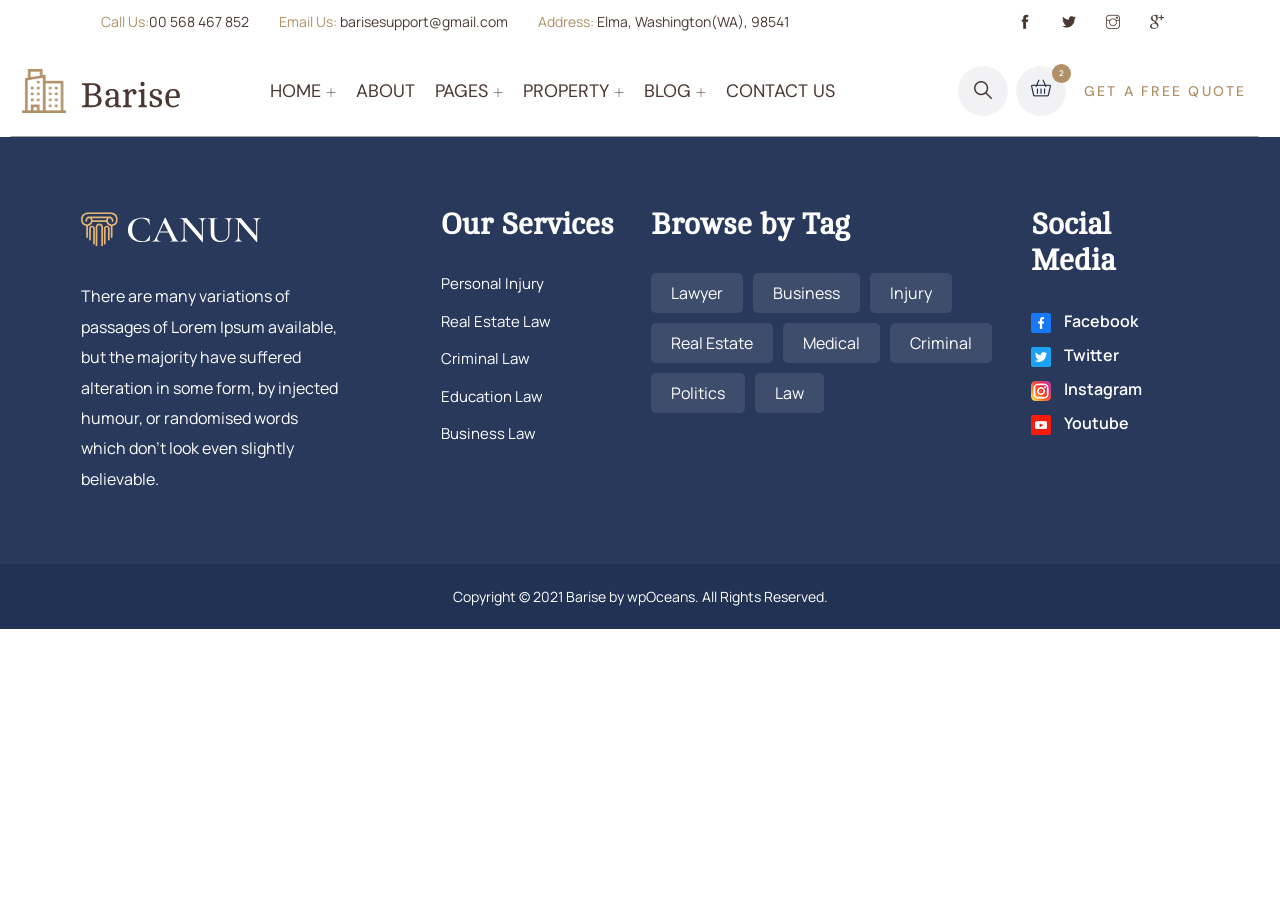
==== commit 44c45cf1: "header on complite" ====
--- a/index.html
+++ b/index.html
@@ -7,7 +7,7 @@
     <meta name="viewport" content="width=device-width, initial-scale=1">
     <meta name="author" content="wpOceans">
     <link rel="shortcut icon" type="image/png" href="assets/images/favicon.png">
-    <title> Canun – Lawyer and Attorney HTML Template</title>
+    <title>Barise - Architecture & Interior HTML5 Template</title>
     <link href="assets/css/themify-icons.css" rel="stylesheet">
     <link href="assets/css/flaticon.css" rel="stylesheet">
     <link href="assets/css/bootstrap.min.css" rel="stylesheet">
@@ -45,19 +45,18 @@
             <div class="topbar">
                 <div class="container-fluid">
                     <div class="row">
-                        <div class="col col-md-7 col-sm-12 col-12">
+                        <div class="col col-lg-9 col-12">
                             <div class="contact-intro">
                                 <ul>
-                                    <li><i class="fi ti-location-pin"></i>28 Street, New York City, USA</li>
-                                    <li><i class="fi flaticon-email"></i> Canun@gmail.com</li>
-                                </ul>
-                            </div>
-                        </div>
-                        <div class="col col-md-5 col-sm-12 col-12">
+                                    <li><span>Call Us:</span>00 568 467 852</li>
+                                    <li><span>Email Us:</span> barisesupport@gmail.com</li>
+                                    <li><span>Address:</span> Elma, Washington(WA), 98541</li>
+                                </ul>
+                            </div>
+                        </div>
+                        <div class="col col-lg-3 col-12">
                             <div class="contact-info">
                                 <ul>
-                                    <li><a href="about.html">About Us</a></li>
-                                    <li><a href="faq.html">FAQ Us</a></li>
                                     <li><a href="#"><i class="ti-facebook"></i></a></li>
                                     <li><a href="#"><i class="ti-twitter-alt"></i></a></li>
                                     <li><a href="#"><i class="ti-instagram"></i></a></li>
@@ -93,7 +92,7 @@
                                     <button class="menu-close"><i class="ti-close"></i></button>
                                     <ul class="nav navbar-nav mb-2 mb-lg-0">
                                         <li class="menu-item-has-children">
-                                            <a class="active" href="#">Home</a>
+                                            <a class="active" href="#">Home <i class="ti-plus"></i></a>
                                             <ul class="sub-menu">
                                                 <li><a class="active" href="index.html">Home style 1</a></li>
                                                 <li><a href="index-2.html">Home style 2</a></li>
@@ -102,7 +101,7 @@
                                         </li>
                                         <li><a href="about.html">About</a></li>
                                         <li class="menu-item-has-children">
-                                            <a href="#">Pages</a>
+                                            <a href="#">Pages <i class="ti-plus"></i></a>
                                             <ul class="sub-menu">
                                                 <li><a href="attorneys.html">Attorneys</a></li>
                                                 <li><a href="attorneys-single.html">Attorneys single</a></li>
@@ -112,7 +111,7 @@
                                             </ul>
                                         </li>
                                         <li class="menu-item-has-children">
-                                            <a href="#">Practice Area</a>
+                                            <a href="#">property <i class="ti-plus"></i></a>
                                             <ul class="sub-menu">
                                                 <li><a href="practice.html">Practice Area</a></li>
                                                 <li><a href="practice-s2.html">Practice Style 2</a></li>
@@ -120,23 +119,7 @@
                                             </ul>
                                         </li>
                                         <li class="menu-item-has-children">
-                                            <a href="#">Cases</a>
-                                            <ul class="sub-menu">
-                                                <li><a href="case.html">Cases</a></li>
-                                                <li><a href="case-single.html">Cases Single</a></li>
-                                            </ul>
-                                        </li>
-                                        <li class="menu-item-has-children">
-                                            <a href="#">Shop</a>
-                                            <ul class="sub-menu">
-                                                <li><a href="shop.html">Shop</a></li>
-                                                <li><a href="shop-single.html">Shop Single</a></li>
-                                                <li><a href="cart.html">Cart</a></li>
-                                                <li><a href="checkout.html">Checkout</a></li>
-                                            </ul>
-                                        </li>
-                                        <li class="menu-item-has-children">
-                                            <a href="#">Blog</a>
+                                            <a href="#">Blog <i class="ti-plus"></i></a>
                                             <ul class="sub-menu">
                                                 <li><a href="blog.html">Blog right sidebar</a></li>
                                                 <li><a href="blog-left-sidebar.html">Blog left sidebar</a></li>
@@ -154,7 +137,7 @@
                                                 </li>
                                             </ul>
                                         </li>
-                                        <li><a href="contact.html">Contact</a></li>
+                                        <li><a href="contact.html">Contact us</a></li>
                                     </ul>
 
                                 </div><!-- end of nav-collapse -->
@@ -216,7 +199,7 @@
                                         </div>
                                     </div>
                                     <div class="close-form">
-                                        <a class="theme-btn" href="contact.html">Free Consulting</a>
+                                        <a class="header-theme-btn" href="contact.html">GET A free QUOTE</a>
                                     </div>
                                 </div>
                             </div>
@@ -300,7 +283,7 @@
                 <div class="container">
                     <div class="row">
                         <div class="col col-xs-12">
-                            <p class="copyright"> Copyright &copy; 2021 Canun by <a href="index.html">wpOceans</a>. All
+                            <p class="copyright"> Copyright &copy; 2021 Barise by <a href="index.html">wpOceans</a>. All
                                 Rights Reserved.</p>
                         </div>
                     </div>
--- a/assets/sass/style.css
+++ b/assets/sass/style.css
@@ -1,7 +1,6 @@
-@charset "UTF-8";
 /*------------------------------------------------------------------
 [Master Stylesheet]
-Theme Name:     Canun – Lawyer and Attorney HTML Template
+Theme Name:     Barise - Architecture & Interior HTML5 Template
 Version:        1.0.0
 -------------------------------------------------------------------*/
 /*--------------------------------------------------------------
@@ -68,10 +67,10 @@
 /*---------------------------
 	Fonts
 ----------------------------*/
-@import url("https://fonts.googleapis.com/css2?family=DM+Serif+Display&family=Nunito+Sans:wght@300;400;600;700;800;900&display=swap");
+@import url("https://fonts.googleapis.com/css2?family=Cambo&family=DM+Sans:wght@400;500;700&family=Manrope:wght@200;300;400;500;600;700;800&display=swap");
 /* 1.1	Theme Reset Style */
 html {
-  font-size: 15pxpx;
+  font-size: 15px;
 }
 
 :root {
@@ -79,14 +78,13 @@
 }
 
 body {
-  font-family: "Nunito Sans", sans-serif;
-  color: #fff;
+  font-family: "Manrope", sans-serif;
+  color: #687693;
   background-color: #fff;
   font-size: 15px;
-  font-size: 1/pxrem;
+  font-size: 1rem;
   overflow-x: hidden;
 }
-
 @media (max-width: 767px) {
   body {
     font-size: 14px;
@@ -95,7 +93,7 @@
 
 p {
   font-size: 16px;
-  color: #fff;
+  color: #687693;
   line-height: 1.8em;
 }
 
@@ -105,8 +103,8 @@
 h4,
 h5,
 h6 {
-  color: #1a1d23;
-  font-family: "DM Serif Display", serif;
+  color: #4B3832;
+  font-family: "Cambo", serif;
   font-weight: 600;
 }
 
@@ -117,7 +115,6 @@
 
 a {
   text-decoration: none;
-  -webkit-transition: all 0.2s;
   transition: all 0.2s;
 }
 
@@ -152,13 +149,11 @@
 .section-padding {
   padding: 120px 0;
 }
-
 @media (max-width: 991px) {
   .section-padding {
     padding: 90px 0;
   }
 }
-
 @media (max-width: 767px) {
   .section-padding {
     padding: 80px 0;
@@ -170,32 +165,27 @@
   width: 100% !important;
   margin-top: 15px !important;
 }
-
 .contact-validation-active label.error {
   color: red;
-  font-size: 0.93333/pxrem;
+  font-size: 0.9333333333rem;
   font-weight: normal;
   margin: 5px 0 0 0;
   text-align: left;
   display: block;
 }
-
 .contact-validation-active #c-loader,
 .contact-validation-active #loader {
   display: none;
   margin-top: 10px;
 }
-
 .contact-validation-active #c-loader i,
 .contact-validation-active #loader i {
   font-size: 30px;
-  font-size: 2/pxrem;
-  color: #e0af14;
+  font-size: 2rem;
+  color: #AF9067;
   display: inline-block;
-  -webkit-animation: rotating linear 2s infinite;
   animation: rotating linear 2s infinite;
 }
-
 .contact-validation-active #success,
 .contact-validation-active #c-success,
 .contact-validation-active #c-error,
@@ -207,7 +197,6 @@
   text-align: center;
   display: none;
 }
-
 @media (max-width: 767px) {
   .contact-validation-active #success,
   .contact-validation-active #c-success,
@@ -216,54 +205,36 @@
     font-size: 15px;
   }
 }
-
 .contact-validation-active #c-success,
 .contact-validation-active #success {
   background-color: #009a00;
   border-left: 5px solid green;
   margin-bottom: 5px;
 }
-
 .contact-validation-active #c-error,
 .contact-validation-active #error {
   background-color: #ff1a1a;
   border-left: 5px solid red;
 }
-
-@-webkit-keyframes rotating {
-  from {
-    -webkit-transform: rotate(0deg);
-    transform: rotate(0deg);
-  }
-  to {
-    -webkit-transform: rotate(360deg);
-    transform: rotate(360deg);
-  }
-}
-
 @keyframes rotating {
   from {
-    -webkit-transform: rotate(0deg);
     transform: rotate(0deg);
   }
   to {
-    -webkit-transform: rotate(360deg);
     transform: rotate(360deg);
   }
 }
-
 .rotating {
-  -webkit-animation: rotating 5s alternate infinite;
   animation: rotating 5s alternate infinite;
 }
 
 /*** back to top **/
 .back-to-top {
-  background-color: rgba(224, 175, 20, 0.7);
+  background-color: rgba(175, 144, 103, 0.7);
   width: 45px;
   height: 45px;
   line-height: 45px;
-  border: 2px solid #e0af14;
+  border: 2px solid #AF9067;
   border-radius: 45px;
   text-align: center;
   display: none;
@@ -271,10 +242,8 @@
   z-index: 999;
   right: 15px;
   bottom: 15px;
-  -webkit-transition: all 0.2s;
   transition: all 0.2s;
 }
-
 @media (max-width: 991px) {
   .back-to-top {
     width: 35px;
@@ -282,19 +251,17 @@
     line-height: 35px;
   }
 }
-
 .back-to-top:hover {
-  background-color: #e0af14;
+  background-color: #AF9067;
 }
 
 .back-to-top i {
   font-size: 18px;
-  font-size: 1.2/pxrem;
+  font-size: 1.2rem;
   color: #fff;
   position: absolute;
   left: 50%;
   top: 50%;
-  -webkit-transform: translate(-50%, -50%);
   transform: translate(-50%, -50%);
 }
 
@@ -308,7 +275,6 @@
 .mfp-with-zoom.mfp-bg {
   opacity: 0;
   -webkit-backface-visibility: hidden;
-  -webkit-transition: all 0.3s ease-out;
   transition: all 0.3s ease-out;
 }
 
@@ -338,20 +304,17 @@
 .wpo-section-title {
   margin-bottom: 60px;
 }
-
 @media (max-width: 767px) {
   .wpo-section-title {
     margin-bottom: 40px;
   }
 }
-
 .wpo-section-title span {
   text-transform: uppercase;
   font-size: 20px;
-  color: #e0af14;
-  font-family: "DM Serif Display", serif;
-}
-
+  color: #AF9067;
+  font-family: "Cambo", serif;
+}
 .wpo-section-title h2 {
   font-size: 40px;
   line-height: 55px;
@@ -359,42 +322,38 @@
   margin-top: 15px;
   position: relative;
   text-transform: capitalize;
-  font-family: "DM Serif Display", serif;
+  font-family: "Cambo", serif;
   padding-left: 40px;
   font-weight: 600;
   margin-top: 0;
 }
-
 .wpo-section-title h2:before {
   position: absolute;
   left: 0;
   top: 0;
   width: 10px;
   height: 100%;
-  background: #e0af14;
+  background: #AF9067;
   content: "";
 }
-
 @media (max-width: 767px) {
   .wpo-section-title h2 {
     font-size: 32px;
     line-height: 40px;
   }
 }
-
 @media (max-width: 330px) {
   .wpo-section-title h2 {
     font-size: 30px;
   }
 }
-
 .wpo-section-title p {
   font-size: 18px;
 }
 
 .theme-btn, .view-cart-btn {
-  background: #e0af14;
-  color: #1a1d23;
+  background: #AF9067;
+  color: #4B3832;
   display: inline-block;
   font-weight: 600;
   padding: 15px 45px;
@@ -405,41 +364,35 @@
   z-index: 1;
   position: relative;
   font-size: 16px;
-  font-size: 1.06667/pxrem;
+  font-size: 1.0666666667rem;
   border-radius: 40px;
 }
-
 .theme-btn:after, .view-cart-btn:after {
   position: absolute;
-  content: '';
+  content: "";
   top: 0;
   left: 0;
   width: 100%;
   height: 100%;
   border-radius: 40px;
-  background: #bb9211;
-  -webkit-transition: opacity 0.5s ease-out;
+  background: #9b7c52;
   transition: opacity 0.5s ease-out;
   opacity: 0;
   z-index: -1;
 }
-
 .theme-btn:hover, .view-cart-btn:hover, .theme-btn:focus, .view-cart-btn:focus, .theme-btn:active, .view-cart-btn:active {
-  background: #c99d12;
-  color: #1a1d23;
-}
-
+  background: #a58457;
+  color: #4B3832;
+}
 .theme-btn:hover:after, .view-cart-btn:hover:after {
   opacity: 1;
 }
-
 @media (max-width: 991px) {
   .theme-btn, .view-cart-btn {
     font-size: 18px;
-    font-size: 1.2/pxrem;
-  }
-}
-
+    font-size: 1.2rem;
+  }
+}
 @media (max-width: 767px) {
   .theme-btn, .view-cart-btn {
     padding: 12px 18px;
@@ -449,48 +402,41 @@
 
 .theme-btn-s2 {
   background: #fff;
-  color: #262b3e;
+  color: #6e6e6e;
   display: inline-block;
   padding: 12px 22px;
-  border: 1px solid #e0af14;
+  border: 1px solid #AF9067;
   border-radius: 55px;
   text-transform: capitalize;
   z-index: 1;
   position: relative;
 }
-
 .theme-btn-s2:after {
   position: absolute;
-  content: '';
+  content: "";
   top: 0;
   left: 0;
   width: 100%;
   height: 100%;
   border-radius: 55px;
-  background: -webkit-gradient(linear, left top, right top, from(#00ded8), to(#00a7d5));
   background: linear-gradient(left, #00ded8, #00a7d5);
-  -webkit-transition: opacity 0.5s ease-out;
   transition: opacity 0.5s ease-out;
   opacity: 0;
   z-index: -1;
 }
-
 @media (max-width: 991px) {
   .theme-btn-s2 {
     font-size: 14px;
-    font-size: 0.93333/pxrem;
-  }
-}
-
+    font-size: 0.9333333333rem;
+  }
+}
 .theme-btn-s2:hover, .theme-btn-s2:focus, .theme-btn-s2:active {
-  background: #c99d12;
+  background: #a58457;
   color: #fff;
 }
-
 .theme-btn-s2:hover:after {
   opacity: 1;
 }
-
 @media (max-width: 767px) {
   .theme-btn-s2 {
     padding: 12px 18px;
@@ -504,19 +450,15 @@
   border-radius: 5px;
   padding: 10px 45px;
 }
-
 .view-cart-btn:after {
   display: none;
 }
-
 .view-cart-btn:hover {
-  background-color: #bb9211;
-}
-
+  background-color: #9b7c52;
+}
 .view-cart-btn.s1 {
   background: #ddd;
 }
-
 .view-cart-btn.s1:hover {
   background-color: #c9c9c9;
 }
@@ -527,76 +469,53 @@
   border-color: #bfbfbf;
   border-radius: 0;
   outline: 0;
-  -webkit-box-shadow: none;
-          box-shadow: none;
+  box-shadow: none;
   color: #595959;
   font-style: normal;
 }
-
 .form input:focus,
 .form textarea:focus,
 .form select:focus {
-  border-color: #e0af14;
-  -webkit-box-shadow: 0 0 5px 0 #edc23a;
-  -o-box-shadow: 0 0 5px 0 #edc23a;
-  -ms-box-shadow: 0 0 5px 0 #edc23a;
-  box-shadow: 0 0 5px 0 #edc23a;
-}
-
+  border-color: #AF9067;
+  -o-box-shadow: 0 0 5px 0 #c1a888;
+  -ms-box-shadow: 0 0 5px 0 #c1a888;
+  box-shadow: 0 0 5px 0 #c1a888;
+}
 .form ::-webkit-input-placeholder {
   font-style: 14px;
   font-style: italic;
   color: #595959;
 }
-
 .form :-moz-placeholder {
   font-style: 14px;
   font-style: italic;
   color: #595959;
 }
-
 .form ::-moz-placeholder {
   font-style: 14px;
   font-style: italic;
   color: #595959;
 }
-
 .form :-ms-input-placeholder {
   font-style: 14px;
   font-style: italic;
   color: #595959;
 }
-
 .form select {
   font-style: normal;
   background: url(../images/select-icon.png) no-repeat right center;
   display: inline-block;
   -webkit-appearance: none;
   -moz-appearance: none;
-  -ms-appearance: none;
   appearance: none;
   cursor: pointer;
 }
-
-.form select::-ms-expand {
-  /* for IE 11 */
+.form select::-ms-expand { /* for IE 11 */
   display: none;
 }
-
-.form ::-webkit-input-placeholder {
-  /* Edge */
+.form ::-moz-placeholder {
   font-style: normal;
 }
-
-.form :-ms-input-placeholder {
-  /* Internet Explorer 10-11 */
-  font-style: normal;
-}
-
-.form ::-ms-input-placeholder {
-  font-style: normal;
-}
-
 .form ::placeholder {
   font-style: normal;
 }
@@ -604,16 +523,14 @@
 .social-links {
   overflow: hidden;
 }
-
 .social-links li {
   float: left;
   width: 35px;
   height: 35px;
   margin-right: 1px;
 }
-
 .social-links li a {
-  background-color: #edc23a;
+  background-color: #c1a888;
   width: 35px;
   height: 35px;
   line-height: 35px;
@@ -621,34 +538,24 @@
   color: #fff;
   text-align: center;
 }
-
 .social-links li a:hover {
-  background-color: #e0af14;
+  background-color: #AF9067;
 }
 
 .wpo-breadcumb-area {
   background: url(../images/page-title.jpg) no-repeat center top/cover;
   min-height: 400px;
   position: relative;
-  display: -webkit-box;
-  display: -ms-flexbox;
   display: flex;
-  -webkit-box-pack: center;
-      -ms-flex-pack: center;
-          justify-content: center;
-  -webkit-box-orient: vertical;
-  -webkit-box-direction: normal;
-      -ms-flex-direction: column;
-          flex-direction: column;
+  justify-content: center;
+  flex-direction: column;
   z-index: 1;
 }
-
 @media (max-width: 767px) {
   .wpo-breadcumb-area {
     min-height: 250px;
   }
 }
-
 .wpo-breadcumb-area:before {
   position: absolute;
   left: 0;
@@ -659,11 +566,9 @@
   content: "";
   z-index: -1;
 }
-
 .wpo-breadcumb-area .wpo-breadcumb-wrap {
   text-align: center;
 }
-
 .wpo-breadcumb-area .wpo-breadcumb-wrap h2 {
   font-size: 60px;
   color: #fff;
@@ -671,7 +576,6 @@
   margin-top: -10px;
   margin-bottom: 20px;
 }
-
 @media (max-width: 767px) {
   .wpo-breadcumb-area .wpo-breadcumb-wrap h2 {
     font-size: 30px;
@@ -679,7 +583,6 @@
     margin-bottom: 10px;
   }
 }
-
 .wpo-breadcumb-area .wpo-breadcumb-wrap ul li {
   display: inline-block;
   padding: 0px 5px;
@@ -687,36 +590,29 @@
   position: relative;
   font-size: 20px;
 }
-
 @media (max-width: 767px) {
   .wpo-breadcumb-area .wpo-breadcumb-wrap ul li {
     font-size: 18px;
   }
 }
-
 .wpo-breadcumb-area .wpo-breadcumb-wrap ul li:after {
   content: "/";
   position: relative;
   left: 7px;
 }
-
 .wpo-breadcumb-area .wpo-breadcumb-wrap ul li:last-child span {
   color: #cbd4fd;
 }
-
 .wpo-breadcumb-area .wpo-breadcumb-wrap ul li:last-child:after {
   display: none;
 }
-
 .wpo-breadcumb-area .wpo-breadcumb-wrap ul li a {
   color: #fff;
   font-size: 20px;
-  -webkit-transition: all .3s;
-  transition: all .3s;
-}
-
+  transition: all 0.3s;
+}
 .wpo-breadcumb-area .wpo-breadcumb-wrap ul li a:hover {
-  color: #e0af14;
+  color: #AF9067;
 }
 
 .wpo-about-section.wpo-about-section-s2 {
@@ -731,14 +627,12 @@
   z-index: 1000;
   overflow: hidden;
 }
-
 .preloader .vertical-centered-box {
   position: absolute;
   width: 100%;
   height: 100%;
   text-align: center;
 }
-
 .preloader .vertical-centered-box:after {
   content: "";
   display: inline-block;
@@ -746,21 +640,16 @@
   vertical-align: middle;
   margin-right: -0.25em;
 }
-
 .preloader .vertical-centered-box .content {
-  -webkit-box-sizing: border-box;
   box-sizing: border-box;
   display: inline-block;
   vertical-align: middle;
   text-align: left;
   font-size: 0;
 }
-
 .preloader * {
-  -webkit-transition: all 0.3s;
   transition: all 0.3s;
 }
-
 .preloader .loader-circle {
   position: absolute;
   left: 50%;
@@ -768,12 +657,10 @@
   width: 120px;
   height: 120px;
   border-radius: 50%;
-  -webkit-box-shadow: inset 0 0 0 1px rgba(255, 255, 255, 0.1);
-          box-shadow: inset 0 0 0 1px rgba(255, 255, 255, 0.1);
+  box-shadow: inset 0 0 0 1px rgba(255, 255, 255, 0.1);
   margin-left: -60px;
   margin-top: -60px;
 }
-
 .preloader .loader-line-mask {
   position: absolute;
   left: 50%;
@@ -783,77 +670,45 @@
   margin-left: -60px;
   margin-top: -60px;
   overflow: hidden;
-  -webkit-transform-origin: 60px 60px;
   transform-origin: 60px 60px;
   -webkit-mask-image: -webkit-linear-gradient(top, #000000, rgba(0, 0, 0, 0));
-  -webkit-animation: rotate 1.2s infinite linear;
   animation: rotate 1.2s infinite linear;
 }
-
 .preloader .loader-line-mask .loader-line {
   width: 120px;
   height: 120px;
   border-radius: 50%;
-  -webkit-box-shadow: inset 0 0 0 1px rgba(255, 255, 255, 0.5);
-          box-shadow: inset 0 0 0 1px rgba(255, 255, 255, 0.5);
-}
-
+  box-shadow: inset 0 0 0 1px rgba(255, 255, 255, 0.5);
+}
 .preloader #particles-background,
 .preloader #particles-foreground {
   left: -51%;
   top: -51%;
   width: 202%;
   height: 202%;
-  -webkit-transform: scale3d(0.5, 0.5, 1);
   transform: scale3d(0.5, 0.5, 1);
 }
-
 .preloader #particles-background {
   background: #2c2d44;
   background-image: linear-gradient(45deg, #3f3251 2%, #002025 100%);
 }
-
 .preloader lesshat-selector {
   -lh-property: 0;
 }
-
-@-webkit-keyframes rotate {
-  0% {
-    -webkit-transform: rotate(0deg);
-  }
-  100% {
-    -webkit-transform: rotate(360deg);
-  }
-}
-
 @keyframes rotate {
   0% {
-    -webkit-transform: rotate(0deg);
     transform: rotate(0deg);
   }
   100% {
-    -webkit-transform: rotate(360deg);
     transform: rotate(360deg);
   }
 }
-
 .preloader [not-existing] {
   zoom: 1;
 }
-
 .preloader lesshat-selector {
   -lh-property: 0;
 }
-
-@-webkit-keyframes fade {
-  0% {
-    opacity: 1;
-  }
-  50% {
-    opacity: 0.25;
-  }
-}
-
 @keyframes fade {
   0% {
     opacity: 1;
@@ -862,24 +717,12 @@
     opacity: 0.25;
   }
 }
-
 .preloader [not-existing] {
   zoom: 1;
 }
-
 .preloader lesshat-selector {
   -lh-property: 0;
 }
-
-@-webkit-keyframes fade-in {
-  0% {
-    opacity: 0;
-  }
-  100% {
-    opacity: 1;
-  }
-}
-
 @keyframes fade-in {
   0% {
     opacity: 0;
@@ -888,7 +731,6 @@
     opacity: 1;
   }
 }
-
 .preloader [not-existing] {
   zoom: 1;
 }
@@ -905,42 +747,37 @@
   /*** tag-widget ***/
   /*** wpo-contact-widget ***/
 }
-
 @media screen and (min-width: 992px) {
   .blog-sidebar {
     padding-left: 45px;
   }
 }
-
 @media (max-width: 991px) {
   .blog-sidebar {
     margin-top: 80px;
     max-width: 400px;
   }
 }
-
 @media (max-width: 767px) {
   .blog-sidebar {
     margin-top: 60px;
     max-width: 400px;
   }
 }
-
 .blog-sidebar .widget h3 {
   font-size: 23px;
-  font-size: 1.53333/pxrem;
-  color: #1a1d23;
+  font-size: 1.5333333333rem;
+  color: #4B3832;
   margin: 0 0 1.3em;
   position: relative;
   text-transform: capitalize;
-  font-family: "DM Serif Display", serif;
+  font-family: "Cambo", serif;
   padding-bottom: 20px;
   font-weight: 700;
 }
-
 .blog-sidebar .widget h3:before {
   content: "";
-  background-color: #e0af14;
+  background-color: #AF9067;
   width: 55px;
   height: 4px;
   position: absolute;
@@ -948,7 +785,6 @@
   bottom: 0;
   border-radius: 10px;
 }
-
 .blog-sidebar .widget h3:after {
   content: "";
   background-color: #f2f2f2;
@@ -959,39 +795,32 @@
   bottom: 0;
   border-radius: 10px;
 }
-
 .blog-sidebar > .widget + .widget {
   margin-top: 65px;
 }
-
 .blog-sidebar .search-widget form div {
   position: relative;
 }
-
 .blog-sidebar .search-widget input {
-  background-color: rgba(224, 175, 20, 0.15);
+  background-color: rgba(175, 144, 103, 0.15);
   height: 70px;
   font-size: 16px;
-  font-size: 1.06667/pxrem;
+  font-size: 1.0666666667rem;
   padding: 6px 50px 6px 20px;
   border: 0;
   border-radius: 5px;
-  -webkit-box-shadow: none;
-          box-shadow: none;
-  -webkit-transition: all 0.3s;
+  box-shadow: none;
   transition: all 0.3s;
 }
-
 .blog-sidebar .search-widget input:focus {
-  background-color: rgba(224, 175, 20, 0.1);
-}
-
+  background-color: rgba(175, 144, 103, 0.1);
+}
 .blog-sidebar .search-widget form button {
   background: transparent;
   font-size: 20px;
-  font-size: 1.33333/pxrem;
+  font-size: 1.3333333333rem;
   color: #fff;
-  background-color: #e0af14;
+  background-color: #AF9067;
   border: 0;
   outline: 0;
   position: absolute;
@@ -1001,59 +830,45 @@
   line-height: 50px;
   width: 50px;
   border-radius: 6px;
-  -webkit-transform: translateY(-50%);
   transform: translateY(-50%);
 }
-
 .blog-sidebar .about-widget {
   text-align: center;
-  background-color: #cdebf2;
+  background-color: #fafbfe;
   padding: 45px;
   position: relative;
   z-index: 1;
 }
-
 @media (max-width: 1200px) {
   .blog-sidebar .about-widget {
     padding: 35px;
   }
 }
-
 .blog-sidebar .about-widget .aw-shape {
   position: absolute;
   right: 0;
   top: 0;
   z-index: -1;
 }
-
 .blog-sidebar .about-widget .img-holder {
   margin-bottom: 25px;
 }
-
 .blog-sidebar .about-widget .img-holder img {
   border-radius: 50%;
   width: 100%;
   max-width: 200px;
 }
-
 .blog-sidebar .about-widget ul {
   list-style: none;
-  display: -webkit-box;
-  display: -ms-flexbox;
   display: flex;
-  -webkit-box-pack: center;
-      -ms-flex-pack: center;
-          justify-content: center;
-}
-
+  justify-content: center;
+}
 .blog-sidebar .about-widget ul li {
   margin-right: 10px;
 }
-
 .blog-sidebar .about-widget ul li:last-child {
   margin-right: 0;
 }
-
 .blog-sidebar .about-widget ul li a {
   text-decoration: none;
   display: block;
@@ -1063,201 +878,163 @@
   background-color: #f1f1f1;
   border-radius: 50%;
 }
-
 .blog-sidebar .about-widget h4 {
   font-size: 25px;
   font-weight: 700;
   margin-bottom: 15px;
 }
-
 .blog-sidebar .about-widget p {
   font-size: 15px;
-  font-size: 1/pxrem;
+  font-size: 1rem;
   margin-bottom: 1.2em;
 }
-
 .blog-sidebar .about-widget a {
-  font-family: "DM Serif Display", serif;
+  font-family: "Cambo", serif;
   font-size: 14px;
-  font-size: 0.93333/pxrem;
-  color: #1a1d23;
+  font-size: 0.9333333333rem;
+  color: #4B3832;
   text-decoration: underline;
 }
-
 .blog-sidebar .about-widget a:hover {
-  color: #e0af14;
-}
-
+  color: #AF9067;
+}
 .blog-sidebar .category-widget ul {
   list-style: none;
 }
-
 .blog-sidebar .category-widget ul li {
   font-size: 19px;
-  font-size: 1.26667/pxrem;
-  position: relative;
-}
-
+  font-size: 1.2666666667rem;
+  position: relative;
+}
 @media (max-width: 767px) {
   .blog-sidebar .category-widget ul li {
     font-size: 16px;
-    font-size: 1.06667/pxrem;
-  }
-}
-
+    font-size: 1.0666666667rem;
+  }
+}
 .blog-sidebar .category-widget ul li span {
   position: absolute;
   right: 0;
 }
-
 .blog-sidebar .category-widget ul > li + li {
   margin-top: 12px;
   padding-top: 12px;
 }
-
 .blog-sidebar .category-widget ul a {
   display: block;
   color: #474f62;
   font-size: 16px;
 }
-
 .blog-sidebar .category-widget ul a span {
   display: inline-block;
   width: 30px;
   height: 30px;
   line-height: 30px;
-  background-color: #cdebf2;
+  background-color: #fafbfe;
   text-align: center;
   border-radius: 50%;
   font-size: 18px;
 }
-
 @media (max-width: 767px) {
   .blog-sidebar .category-widget ul a span {
     font-size: 14px;
-    font-size: 0.93333/pxrem;
-  }
-}
-
+    font-size: 0.9333333333rem;
+  }
+}
 .blog-sidebar .category-widget ul a:hover,
 .blog-sidebar .category-widget ul li:hover:before {
-  color: #e0af14;
-}
-
+  color: #AF9067;
+}
 .blog-sidebar .recent-post-widget .post {
   overflow: hidden;
 }
-
 .blog-sidebar .recent-post-widget .posts > .post + .post {
   margin-top: 15px;
   padding-top: 15px;
 }
-
 .blog-sidebar .recent-post-widget .post .img-holder {
   width: 90px;
   float: left;
 }
-
 .blog-sidebar .recent-post-widget .post .img-holder img {
   border-radius: 6px;
 }
-
 .blog-sidebar .recent-post-widget .post .details {
   width: calc(100% - 90px);
   float: left;
   padding-left: 20px;
 }
-
 .blog-sidebar .recent-post-widget .post h4 {
   font-size: 18px;
-  font-size: 1.2/pxrem;
+  font-size: 1.2rem;
   font-weight: 500;
   line-height: 1.3em;
   margin: 0 0 0.3em;
-  font-family: "Nunito Sans", sans-serif;
-}
-
+  font-family: "Manrope", sans-serif;
+}
 @media (max-width: 1199px) {
   .blog-sidebar .recent-post-widget .post h4 {
     margin: 0;
   }
 }
-
 @media (max-width: 767px) {
   .blog-sidebar .recent-post-widget .post h4 {
     font-size: 16px;
-    font-size: 1.06667/pxrem;
-  }
-}
-
+    font-size: 1.0666666667rem;
+  }
+}
 .blog-sidebar .recent-post-widget .post h4 a {
   display: inline-block;
-  color: #1a1d23;
-}
-
+  color: #4B3832;
+}
 .blog-sidebar .recent-post-widget .post h4 a:hover {
-  color: #e0af14;
-}
-
+  color: #AF9067;
+}
 .blog-sidebar .recent-post-widget .post .details .date {
   font-size: 13px;
-  font-size: 0.86667/pxrem;
-  color: #262b3e;
-}
-
+  font-size: 0.8666666667rem;
+  color: #6e6e6e;
+}
 .blog-sidebar .recent-post-widget .post .details .date i {
   display: inline-block;
   padding-right: 7px;
 }
-
 .blog-sidebar .wpo-instagram-widget ul {
-  display: -webkit-box;
-  display: -ms-flexbox;
   display: flex;
-  -ms-flex-wrap: wrap;
-      flex-wrap: wrap;
+  flex-wrap: wrap;
   list-style: none;
 }
-
 .blog-sidebar .wpo-instagram-widget ul li {
-  -ms-flex: 0 0 33.33%;
-  -webkit-box-flex: 0;
   flex: 0 0 33.33%;
   max-width: 33.33%;
   margin-bottom: 5px;
   padding: 0px 3px;
 }
-
 .blog-sidebar .wpo-instagram-widget ul li img {
   width: 100%;
   border-radius: 6px;
 }
-
 .blog-sidebar .tag-widget ul {
   overflow: hidden;
   list-style: none;
 }
-
 .blog-sidebar .tag-widget ul li {
   float: left;
   margin: 0 8px 8px 0;
 }
-
 .blog-sidebar .tag-widget ul li a {
   font-size: 15px;
-  font-size: 1/pxrem;
+  font-size: 1rem;
   display: inline-block;
   padding: 5px 18px;
-  color: #1a1d23;
+  color: #4B3832;
   background: #ecf4fb;
   border-radius: 5px;
 }
-
 .blog-sidebar .tag-widget ul li a:hover {
-  background: #e0af14;
+  background: #AF9067;
   color: #fff;
 }
-
 .blog-sidebar .wpo-contact-widget {
   border: 0;
   background: url(../images/bg-2.jpg) no-repeat center center;
@@ -1266,7 +1043,6 @@
   z-index: 1;
   padding: 30px 40px;
 }
-
 .blog-sidebar .wpo-contact-widget:before {
   position: absolute;
   left: 0;
@@ -1277,13 +1053,11 @@
   content: "";
   z-index: -1;
 }
-
 @media (max-width: 1200px) {
   .blog-sidebar .wpo-contact-widget {
     padding: 20px;
   }
 }
-
 .blog-sidebar .wpo-contact-widget h2 {
   font-size: 36px;
   font-weight: 700;
@@ -1291,17 +1065,14 @@
   color: #fff;
   margin-bottom: 20px;
 }
-
 .blog-sidebar .wpo-contact-widget h2::before {
   left: 28px;
   background: url(../images/Single-title-shape2.png) no-repeat right center;
 }
-
 .blog-sidebar .wpo-contact-widget p {
   color: #fff;
   font-size: 18px;
 }
-
 .blog-sidebar .wpo-contact-widget a {
   display: inline-block;
   padding: 10px 20px;
@@ -1312,7 +1083,6 @@
   position: relative;
   margin-top: 10px;
 }
-
 .blog-sidebar .wpo-contact-widget a::before {
   font-family: "themify";
   content: "\e628";
@@ -1320,7 +1090,6 @@
   position: absolute;
   right: 15px;
   top: 50%;
-  -webkit-transform: translateY(-50%);
   transform: translateY(-50%);
 }
 
@@ -1343,69 +1112,60 @@
   text-align: center;
   margin-top: 60px;
 }
-
 @media (max-width: 991px) {
   .pagination-wrapper {
     text-align: left;
     margin-top: 40px;
   }
 }
-
 .pagination-wrapper .pg-pagination {
   display: inline-block;
   overflow: hidden;
   list-style-type: none;
   text-align: center;
 }
-
 .pagination-wrapper .pg-pagination li {
   float: left;
   margin-right: 10px;
 }
-
 @media (max-width: 767px) {
   .pagination-wrapper .pg-pagination li {
     margin-right: 5px;
   }
 }
-
 .pagination-wrapper .pg-pagination li:last-child {
   margin-right: 0;
 }
-
 .pagination-wrapper .pg-pagination li a {
   background-color: transparent;
   width: 50px;
   height: 50px;
   line-height: 50px;
   font-size: 16px;
-  font-size: 1.06667/pxrem;
+  font-size: 1.0666666667rem;
   font-weight: 600;
-  color: #1a1d23;
+  color: #4B3832;
   background: #ebf4fc;
   display: block;
 }
-
 @media (max-width: 991px) {
   .pagination-wrapper .pg-pagination li a {
     width: 40px;
     height: 40px;
     line-height: 40px;
     font-size: 15px;
-    font-size: 1/pxrem;
-  }
-}
-
+    font-size: 1rem;
+  }
+}
 .pagination-wrapper .pg-pagination .active a,
 .pagination-wrapper .pg-pagination li a:hover {
-  background: #e0af14;
-  border-color: #e0af14;
+  background: #AF9067;
+  border-color: #AF9067;
   color: #fff;
 }
-
 .pagination-wrapper .pg-pagination .fi:before {
   font-size: 15px;
-  font-size: 1/pxrem;
+  font-size: 1rem;
 }
 
 .pagination-wrapper-left {
@@ -1415,13 +1175,11 @@
 .pagination-wrapper-right {
   text-align: right;
 }
-
 @media screen and (min-width: 1200px) {
   .pagination-wrapper-right {
     padding-right: 50px;
   }
 }
-
 @media (max-width: 991px) {
   .pagination-wrapper-right {
     margin-top: 45px;
@@ -1434,24 +1192,27 @@
 --------------------------------------------------------------*/
 /*-- 2.1 topbar --*/
 .topbar {
-  background: #163967;
-  padding: 0 130px;
-}
-
+  background: transparent;
+  padding: 0 90px;
+}
+
+@media (max-width: 1199px) {
+  .topbar {
+    padding: 0 20px;
+  }
+}
 @media (max-width: 991px) {
   .topbar {
     text-align: center;
     padding: 0;
   }
 }
-
 @media (max-width: 767px) {
   .header-style-1 {
     text-align: center;
     padding: 20px 0;
   }
 }
-
 .topbar {
   font-size: 16px;
   color: #e5e3e3;
@@ -1469,36 +1230,36 @@
   .topbar ul {
     float: none;
     display: inline-block;
-    display: -webkit-box;
-    display: -ms-flexbox;
     display: flex;
-    -webkit-box-pack: center;
-        -ms-flex-pack: center;
-            justify-content: center;
-    -webkit-box-align: center;
-        -ms-flex-align: center;
-            align-items: center;
-  }
-}
-
+    justify-content: center;
+    align-items: center;
+  }
+}
 .topbar ul li {
   font-size: 16px;
   float: left;
-  padding: 15px 10px;
-  color: #e5e3e3;
+  padding: 15px 15px;
+  color: #4B3832;
   line-height: 1em;
-}
-
+  font-family: Manrope;
+}
 @media (max-width: 991px) {
   .topbar ul li {
     padding: 15px 10px;
   }
 }
 
+.topbar .contact-info {
+  float: right;
+}
+@media (max-width: 991px) {
+  .topbar .contact-info {
+    float: none;
+  }
+}
 .topbar .contact-info li {
   position: relative;
 }
-
 .topbar .contact-info li:nth-child(1):before, .topbar .contact-info li:nth-child(2):before {
   position: absolute;
   right: 0;
@@ -1508,7 +1269,6 @@
   background: rgba(255, 255, 255, 0.2);
   content: "";
 }
-
 @media (max-width: 767px) {
   .topbar .contact-info li:nth-child(1):before, .topbar .contact-info li:nth-child(2):before {
     display: none;
@@ -1516,11 +1276,11 @@
 }
 
 .topbar .contact-info ul li a {
-  color: #e4e4e4;
+  color: #4B3832;
 }
 
 .topbar .contact-info ul li a:hover {
-  color: #e0af14;
+  color: #AF9067;
 }
 
 .topbar ul li:first-child {
@@ -1528,23 +1288,37 @@
 }
 
 .topbar .contact-intro ul {
-  float: right;
+  float: left;
   margin-bottom: 0;
 }
-
 @media (max-width: 991px) {
   .topbar .contact-intro ul {
     float: none;
   }
 }
-
+.topbar .contact-intro ul li {
+  margin-right: 20px;
+}
+@media (max-width: 1399px) {
+  .topbar .contact-intro ul li {
+    margin-right: 0px;
+  }
+}
+.topbar .contact-intro ul li span {
+  color: #AF9067;
+}
+
+@media (max-width: 1399px) {
+  .topbar ul li {
+    font-size: 14px;
+  }
+}
 @media (max-width: 1200px) {
   .topbar ul li {
     font-size: 12px;
     padding: 15px 10px;
   }
 }
-
 @media (max-width: 991px) {
   .topbar ul li {
     font-size: 13px;
@@ -1553,7 +1327,6 @@
     padding: 10px 0;
   }
 }
-
 @media (max-width: 767px) {
   .topbar ul li {
     float: left;
@@ -1562,7 +1335,6 @@
     font-size: 13px;
   }
 }
-
 @media (max-width: 590px) {
   .topbar ul li {
     float: none;
@@ -1571,11 +1343,9 @@
     float: left;
   }
   .topbar ul {
-    -ms-flex-wrap: wrap;
-        flex-wrap: wrap;
-  }
-}
-
+    flex-wrap: wrap;
+  }
+}
 .topbar .theme-btn-s2 {
   padding: 15px 20px;
   font-size: 14px;
@@ -1622,10 +1392,8 @@
   z-index: 9999;
   opacity: 0;
   visibility: hidden;
-  -webkit-transition: all 1s;
   transition: all 1s;
-  -webkit-box-shadow: 0 -5px 15px #086ad84a;
-  box-shadow: 0 -5px 15px #086ad84a;
+  box-shadow: 0 -5px 15px rgba(8, 106, 216, 0.2901960784);
 }
 
 .sticky-on {
@@ -1640,12 +1408,29 @@
 
 @media (min-width: 991px) {
   .wpo-site-header {
-    padding: 0 130px;
-  }
-}
-
+    padding: 0 60px;
+  }
+}
+@media (min-width: 991px) {
+  .wpo-site-header {
+    padding: 0 60px;
+  }
+}
 .wpo-site-header .row {
   width: 100%;
+  border: 1px solid #A4A09E;
+}
+@media (max-width: 1500px) {
+  .wpo-site-header .row {
+    border: 1px solid transparent;
+    border-bottom: 1px solid #A4A09E;
+  }
+}
+@media (max-width: 991px) {
+  .wpo-site-header .row {
+    border: 1px solid transparent;
+    border-bottom: 1px solid transparent;
+  }
 }
 
 @media (max-width: 991px) {
@@ -1653,46 +1438,23 @@
     padding: 20px 0;
   }
 }
-
 .wpo-site-header #navbar {
-  -webkit-transition: all 0.5s;
   transition: all 0.5s;
 }
 
 .wpo-site-header #navbar > ul li a:hover,
 .wpo-site-header #navbar > ul li a:focus {
   text-decoration: none;
-  color: #e0af14;
+  color: #AF9067;
 }
 
 @media screen and (min-width: 992px) {
   .wpo-site-header #navbar {
     /*** hover effect ***/
-    -webkit-box-pack: center;
-        -ms-flex-pack: center;
-            justify-content: center;
+    justify-content: left;
   }
   .wpo-site-header #navbar li {
     position: relative;
-  }
-  .wpo-site-header #navbar > ul > li > a:before {
-    position: absolute;
-    left: 0;
-    top: 0;
-    width: 100%;
-    height: 4px;
-    background: #e0af14;
-    content: "";
-    opacity: 0;
-    visibility: hidden;
-    -webkit-transition: all .3s;
-    transition: all .3s;
-    border-radius: 3px;
-  }
-  .wpo-site-header #navbar > ul > li > a:hover:before,
-  .wpo-site-header #navbar > ul > li > a.active:before {
-    opacity: 1;
-    visibility: visible;
   }
   .wpo-site-header #navbar > ul > li > .sub-menu > .menu-item-has-children > a {
     position: relative;
@@ -1705,7 +1467,6 @@
     position: absolute;
     right: 15px;
     top: 58%;
-    -webkit-transform: translateY(-50%);
     transform: translateY(-50%);
   }
   .wpo-site-header #navbar > ul > li:hover > .sub-menu {
@@ -1719,7 +1480,6 @@
     opacity: 1;
   }
 }
-
 .wpo-site-header .container-fluid {
   padding-right: 0;
 }
@@ -1746,7 +1506,6 @@
     margin: 0;
   }
 }
-
 .wpo-site-header #navbar ul {
   list-style: none;
 }
@@ -1758,7 +1517,6 @@
     opacity: 1;
   }
 }
-
 @media (max-width: 991px) {
   .wpo-site-header #navbar > ul {
     z-index: 101;
@@ -1768,7 +1526,7 @@
   }
   .wpo-site-header #navbar ul a:hover,
   .wpo-site-header #navbar ul li.current a {
-    color: #e0af14;
+    color: #AF9067;
   }
   .wpo-site-header #navbar .close-navbar .ti-close {
     position: relative;
@@ -1776,7 +1534,6 @@
   }
   .wpo-site-header .navbar-toggler .first-angle,
   .wpo-site-header .navbar-toggler .last-angle {
-    -webkit-transition: all 0.3s;
     transition: all 0.3s;
   }
   .wpo-site-header .x-close .middle-angle {
@@ -1795,7 +1552,6 @@
     right: 10px;
   }
 }
-
 @media (max-width: 767px) {
   .wpo-site-header .navbar-header .navbar-brand {
     font-size: 24px;
@@ -1804,7 +1560,6 @@
     margin: 0;
   }
 }
-
 @media (max-width: 991px) {
   .wpo-site-header .navbar-collapse.collapse {
     display: none;
@@ -1832,19 +1587,12 @@
     float: none;
   }
 }
-
 .wpo-site-header .header-right {
-  display: -webkit-box;
-  display: -ms-flexbox;
   display: flex;
-  -webkit-box-pack: end;
-      -ms-flex-pack: end;
-          justify-content: flex-end;
+  justify-content: flex-end;
   z-index: 991;
   position: relative;
-  -webkit-box-align: center;
-      -ms-flex-align: center;
-          align-items: center;
+  align-items: center;
 }
 
 .wpo-site-header .header-right button {
@@ -1859,17 +1607,6 @@
   margin-right: 8px;
 }
 
-.wpo-site-header .header-right .close-form .theme-btn, .wpo-site-header .header-right .close-form .view-cart-btn {
-  padding: 10px 25px;
-}
-
-@media (max-width: 1400px) {
-  .wpo-site-header .header-right .close-form .theme-btn, .wpo-site-header .header-right .close-form .view-cart-btn {
-    padding: 10px 15px;
-    font-size: 15px;
-  }
-}
-
 @media (max-width: 450px) {
   .wpo-site-header .header-right > div {
     margin-right: 10px;
@@ -1878,12 +1615,10 @@
     right: -30px;
   }
 }
-
 .wpo-site-header .header-right > div:last-child {
   margin: 0 0 0 10px;
   position: relative;
 }
-
 @media (max-width: 767px) {
   .wpo-site-header .header-right > div:last-child {
     margin: 3px 0 0 10px;
@@ -1914,7 +1649,6 @@
   border: 0;
   border-radius: 50%;
 }
-
 @media (max-width: 1200px) {
   .wpo-site-header .header-right .search-toggle-btn,
   .wpo-site-header .header-right .cart-toggle-btn {
@@ -1922,7 +1656,6 @@
     height: 50px;
   }
 }
-
 @media (max-width: 991px) {
   .wpo-site-header .header-right .search-toggle-btn,
   .wpo-site-header .header-right .cart-toggle-btn {
@@ -1930,14 +1663,12 @@
     height: 40px;
   }
 }
-
 @media (max-width: 991px) {
   .wpo-site-header .header-right .search-toggle-btn .fi:before,
   .wpo-site-header .header-right .cart-toggle-btn .fi:before {
     font-size: 16px;
   }
 }
-
 .wpo-site-header .header-right .search-toggle-btn .ti-close,
 .wpo-site-header .header-right .cart-toggle-btn .ti-close {
   display: block;
@@ -1953,111 +1684,90 @@
   border: 0;
   outline: 0;
 }
-
 .cart-search-contact .fi {
   font-size: 30px;
-  font-size: 2/pxrem;
-  color: #1a1d23;
-}
-
+  font-size: 2rem;
+  color: #4B3832;
+}
 .cart-search-contact > div {
   float: left;
   position: relative;
 }
-
 .cart-search-contact > div + div {
   margin-left: 12px;
 }
-
 .cart-search-contact .header-search-form {
   position: absolute;
   width: 350px;
   right: 0;
   top: 75px;
-  -webkit-transform: scale(0);
-          transform: scale(0);
+  transform: scale(0);
   opacity: 0;
   visibility: hidden;
   background: #fff;
   padding: 30px;
   border-radius: 6px;
-  -webkit-transition: all 0.5s;
   transition: all 0.5s;
-  -webkit-box-shadow: -2px 18px 40px -9px #999999;
-          box-shadow: -2px 18px 40px -9px #999999;
-}
-
+  box-shadow: -2px 18px 40px -9px rgb(153, 153, 153);
+}
 @media (max-width: 991px) {
   .cart-search-contact .header-search-form {
     top: 65px;
   }
 }
-
 @media (max-width: 767px) {
   .cart-search-contact .header-search-form {
     right: 15px;
   }
 }
-
 @media (max-width: 575px) {
   .cart-search-contact .header-search-form {
     width: 260px;
     padding: 15px;
   }
 }
-
 .cart-search-contact .header-search-form-wrapper .fi:before {
   font-size: 18px;
-  font-size: 1.2/pxrem;
-}
-
+}
 .cart-search-contact form div {
   position: relative;
 }
-
 .cart-search-contact form div button {
   position: absolute;
   right: 15px;
   top: 50%;
-  -webkit-transform: translateY(-50%);
   transform: translateY(-50%);
 }
-
 .cart-search-contact form div button .fi:before {
   font-size: 18px !important;
 }
-
 .cart-search-contact input {
   width: 100%;
   height: 50px;
   padding: 6px 20px;
   border: 0;
   border-radius: 0;
-  -webkit-box-shadow: none;
-          box-shadow: none;
-  border: 1px solid #384147;
-}
-
+  box-shadow: none;
+  border: 1px solid #A4A09E;
+}
 .cart-search-contact input:focus {
-  -webkit-box-shadow: none;
-          box-shadow: none;
-  border-color: #e0af14;
+  box-shadow: none;
+  border-color: #AF9067;
 }
 
 .wpo-site-header .header-right .header-search-content-toggle {
   opacity: 1;
   visibility: visible;
   right: 0;
-  -webkit-transform: scale(1);
-          transform: scale(1);
+  transform: scale(1);
 }
 
 .mini-cart .cart-count {
-  background: #e0af14;
+  background: #AF9067;
   width: 19px;
   height: 19px;
   font-size: 10px;
-  font-size: 0.53333/pxrem;
+  font-size: 0.5333333333rem;
   line-height: 17px;
   color: white;
   position: absolute;
@@ -2077,24 +1787,20 @@
   top: 0;
   opacity: 0;
   visibility: hidden;
-  -webkit-transition: all 0.5s;
   transition: all 0.5s;
-  -webkit-box-shadow: -2px 18px 40px -9px #999999;
-          box-shadow: -2px 18px 40px -9px #999999;
-}
-
+  box-shadow: -2px 18px 40px -9px rgb(153, 153, 153);
+}
 @media (max-width: 575px) {
   .mini-cart-content {
     width: 290px;
   }
 }
-
 .mini-cart-content .mini-cart-close {
   display: block;
   width: 40px;
   height: 40px;
-  background-color: #333333;
-  color: white;
+  background-color: rgb(51, 51, 51);
+  color: rgb(255, 255, 255);
   font-size: 0px;
   text-align: center;
   overflow: hidden;
@@ -2105,36 +1811,29 @@
   right: 10px;
   top: 20px;
 }
-
 .mini-cart-content .mini-cart-close i {
   font-size: 15px;
 }
-
 .mini-cart-content p {
   font-size: 15px;
-  font-size: 1/pxrem;
   font-weight: 500;
-  color: #1a1d23;
+  color: #4B3832;
   margin: 0;
   text-transform: uppercase;
 }
-
 .mini-cart-content .mini-cart-items {
   padding: 100px 20px 25px;
 }
-
 .mini-cart-content .mini-cart-item {
   padding-top: 15px;
   margin-top: 15px;
   border-top: 1px solid #efefef;
 }
-
 .mini-cart-content .mini-cart-item:first-child {
   padding-top: 0;
   margin-top: 0;
   border-top: 0;
 }
-
 .mini-cart-content .mini-cart-item-image {
   width: 50px;
   height: 50px;
@@ -2142,97 +1841,74 @@
   float: left;
   margin-right: 15px;
 }
-
 .mini-cart-content .mini-cart-item-image a,
 .mini-cart-content .mini-cart-item-image img {
   display: block;
   width: 46px;
   height: 46px;
 }
-
 .mini-cart-content .mini-cart-item-des {
   position: relative;
   overflow: hidden;
 }
-
 .mini-cart-content .mini-cart-item-des a {
   font-size: 14px;
-  font-size: 0.93333/pxrem;
   font-weight: 600;
   text-align: left;
-  color: #1a1d23;
-}
-
+  color: #4B3832;
+}
 .mini-cart-content .mini-cart-item-des a:hover {
-  color: #e0af14;
-}
-
+  color: #AF9067;
+}
 .mini-cart-content .mini-cart-item-des .mini-cart-item-price {
   font-size: 13px;
-  font-size: 0.86667/pxrem;
   color: #888;
   display: block;
   margin-top: 3px;
 }
-
 .mini-cart-content .mini-cart-item-des .mini-cart-item-quantity {
   font-size: 12px;
-  font-size: 0.8/pxrem;
   color: #444;
   display: block;
   position: absolute;
   right: 0;
   top: 6px;
 }
-
 .mini-cart-content .visible-icon {
   position: absolute;
   left: 50%;
   top: 50%;
-  -webkit-transform: translate(-50%, -50%);
-          transform: translate(-50%, -50%);
+  transform: translate(-50%, -50%);
   width: 300px;
   height: 300px;
-  opacity: .02;
+  opacity: 0.02;
   z-index: -1;
 }
-
 .mini-cart-content .mini-cart-action {
   padding: 20px 0 30px;
   text-align: center;
   position: absolute;
   left: 50%;
   bottom: 0;
-  -webkit-transform: translateX(-50%);
-          transform: translateX(-50%);
-}
-
+  transform: translateX(-50%);
+}
 .mini-cart-content .mini-cart-action .theme-btn-s2 {
   float: right;
 }
-
 .mini-cart-content .mini-cart-action .mini-btn {
   width: 240px;
 }
-
 .mini-cart-content .mini-cart-action .mini-checkout-price {
   font-size: 16px;
-  font-size: 1.06667/pxrem;
+  font-size: 1.0666666667rem;
   font-weight: 600;
-  color: #1a1d23;
+  color: #4B3832;
   display: block;
   margin-bottom: 30px;
-  display: -webkit-box;
-  display: -ms-flexbox;
   display: flex;
-  -webkit-box-pack: justify;
-      -ms-flex-pack: justify;
-          justify-content: space-between;
-  -webkit-box-align: center;
-      -ms-flex-align: center;
-          align-items: center;
-}
-
+  justify-content: space-between;
+  align-items: center;
+}
 .mini-cart-content .mini-cart-action .mini-checkout-price span {
   color: #c79652;
   font-size: 20px;
@@ -2247,7 +1923,6 @@
 
 @media (max-width: 991px) {
   .page-wrapper {
-    -webkit-transition: all 0.3s;
     transition: all 0.3s;
   }
   .body-overlay:before {
@@ -2259,11 +1934,9 @@
     left: 0;
     top: 0;
     z-index: 10;
-    -webkit-transition: all 0.3s;
     transition: all 0.3s;
   }
 }
-
 .header-search-area {
   background: #fff;
   width: 100%;
@@ -2291,14 +1964,12 @@
   border-radius: 0;
   border: 0;
   border-bottom: 1px solid #d0d0d0;
-  -webkit-box-shadow: none;
   box-shadow: none;
 }
 
 .header-search-area input:focus {
-  -webkit-box-shadow: none;
   box-shadow: none;
-  border-color: #e0af14;
+  border-color: #AF9067;
 }
 
 .header-search-area form button {
@@ -2316,38 +1987,11 @@
   outline: none;
 }
 
-.header-search-area .close-form {
-  position: absolute;
-  right: 35px;
-  top: 35px;
-  bottom: auto;
-  padding-bottom: 5px;
-  border-bottom: 1px solid;
-}
-
-.header-search-area .close-form button {
-  background: transparent;
-  border: 0;
-  outline: 0;
-  font-size: 13px;
-  font-size: 0.86667rem;
-  text-transform: uppercase;
-  color: #000;
-  letter-spacing: 2px;
-  z-index: 99;
-}
-
-.header-search-area .close-form button:focus {
-  border: 0;
-  outline: 0;
-}
-
 .wpo-site-header {
   /* navigation open and close btn hide for width screen */
   /* style for navigation less than 992px */
   /*navbar collaps less then 992px*/
 }
-
 .wpo-site-header .navigation {
   background-color: #fff;
   margin-bottom: 0;
@@ -2355,28 +1999,39 @@
   border: 0;
   border-radius: 0;
 }
-
 .wpo-site-header .navigation > .container {
   position: relative;
 }
-
 @media (max-width: 991px) {
   .wpo-site-header .navigation {
     padding: 20px 0;
   }
 }
-
 .wpo-site-header #navbar {
-  -webkit-transition: all 0.5s;
   transition: all 0.5s;
-}
-
+  position: relative;
+  padding-left: 30px;
+}
+.wpo-site-header #navbar::before {
+  position: absolute;
+  left: -15px;
+  top: 50px;
+  height: 100px;
+  background: #A4A09E;
+  content: "";
+  width: 1px;
+  transform: translateY(-50%);
+}
+@media (max-width: 1500px) {
+  .wpo-site-header #navbar::before {
+    display: none;
+  }
+}
 .wpo-site-header #navbar > ul li a:hover,
 .wpo-site-header #navbar > ul li a:focus {
   text-decoration: none;
-  color: #c99d12;
-}
-
+  color: #a58457;
+}
 @media screen and (min-width: 992px) {
   .wpo-site-header #navbar {
     /*** hover effect ***/
@@ -2385,26 +2040,21 @@
     position: relative;
   }
   .wpo-site-header #navbar > ul > li > a {
-    font-size: 16px;
-    padding: 35px 20px;
+    padding: 35px 25px;
     display: block;
-    color: #232f4b;
-    font-weight: 700;
+    color: #4B3832;
+    font-weight: 400;
     position: relative;
-  }
-}
-
-@media screen and (min-width: 992px) and (max-width: 1870px) {
-  .wpo-site-header #navbar > ul > li > a {
-    padding: 35px 18px;
-  }
-}
-
-@media screen and (min-width: 992px) {
+    font-family: "DM Sans", sans-serif;
+    line-height: 30px;
+    text-transform: uppercase;
+  }
+  .wpo-site-header #navbar > ul > li > a i {
+    font-size: 10px;
+  }
   .wpo-site-header #navbar > ul .sub-menu {
     background-color: #fff;
-    -webkit-box-shadow: 0px 2px 20px 0px rgba(62, 65, 159, 0.09);
-            box-shadow: 0px 2px 20px 0px rgba(62, 65, 159, 0.09);
+    box-shadow: 0px 2px 20px 0px rgba(62, 65, 159, 0.09);
     width: 225px;
     position: absolute;
     padding: 20px 0;
@@ -2413,18 +2063,17 @@
     z-index: 10;
     visibility: hidden;
     opacity: 0;
-    -webkit-transition: all 0.3s;
     transition: all 0.3s;
   }
   .wpo-site-header #navbar > ul > li .sub-menu a {
-    font-size: 16px;
-    font-size: 1.06667/pxrem;
+    font-size: 15px;
     display: block;
     padding: 10px 15px;
-    color: #1a1d23;
+    color: #4B3832;
     position: relative;
     overflow: hidden;
-    font-weight: 700;
+    font-weight: 400;
+    text-transform: uppercase;
   }
   .wpo-site-header #navbar > ul > li .sub-menu a:after {
     position: absolute;
@@ -2433,9 +2082,8 @@
     width: 0px;
     height: 2px;
     content: "";
-    background: #e0af14;
-    -webkit-transition: all .3s;
-    transition: all .3s;
+    background: #AF9067;
+    transition: all 0.3s;
     opacity: 0;
     visibility: hidden;
   }
@@ -2455,11 +2103,10 @@
     font-family: "themify";
     content: "\e649";
     font-size: 11px;
-    font-size: 0.73333/pxrem;
+    font-size: 0.7333333333rem;
     position: absolute;
     right: 15px;
     top: 50%;
-    -webkit-transform: translateY(-50%);
     transform: translateY(-50%);
   }
   .wpo-site-header #navbar > ul > li:hover > .sub-menu {
@@ -2473,27 +2120,41 @@
     opacity: 1;
   }
 }
-
 @media (max-width: 991px) {
   .wpo-site-header #navbar > ul > li a {
     display: block;
     font-size: 15px;
-    font-size: 1/pxrem;
+    font-size: 1rem;
     color: #fff;
     font-weight: 600;
   }
+}
+@media (max-width: 991px) and (max-width: 991px) {
+  .wpo-site-header #navbar > ul > li a i {
+    display: none;
+  }
+}
+@media (max-width: 991px) {
   .wpo-site-header #navbar > ul > li a:hover, .wpo-site-header #navbar > ul > li a.active {
     color: #fff;
   }
+}
+@media (max-width: 991px) {
   .wpo-site-header #navbar > ul .sub-menu > li:last-child {
     border-bottom: 0;
   }
+}
+@media (max-width: 991px) {
   .wpo-site-header #navbar > ul > li > .sub-menu a {
     padding: 8px 15px 8px 45px;
   }
+}
+@media (max-width: 991px) {
   .wpo-site-header #navbar > ul > li > .sub-menu .sub-menu a {
     padding: 8px 15px 8px 65px;
   }
+}
+@media (max-width: 991px) {
   .wpo-site-header #navbar > ul .menu-item-has-children > a {
     position: relative;
     color: #ddd;
@@ -2505,25 +2166,21 @@
     font-family: "themify";
     content: "\e649";
     font-size: 11px;
-    font-size: 0.73333/pxrem;
+    font-size: 0.7333333333rem;
     position: absolute;
     right: 30px;
     top: 50%;
-    -webkit-transform: translateY(-50%);
     transform: translateY(-50%);
-    -webkit-transition: all 0.3s;
     transition: all 0.3s;
   }
   .wpo-site-header #navbar > ul .menu-item-has-children > a.rotate:before {
-    -webkit-transform: rotate(90deg);
-            transform: rotate(90deg);
+    transform: rotate(90deg);
     top: 29%;
   }
   .wpo-site-header #navbar > ul .menu-item-has-children > a.rotate {
     color: #fff;
   }
 }
-
 @media screen and (min-width: 992px) {
   .wpo-site-header .navbar-header .open-btn {
     display: none;
@@ -2532,11 +2189,9 @@
     display: none;
   }
 }
-
 .wpo-site-header .menu-close {
   display: none;
 }
-
 @media (max-width: 991px) {
   .wpo-site-header {
     /* class for show hide navigation */
@@ -2545,7 +2200,7 @@
     width: 100%;
   }
   .wpo-site-header .mobail-menu button {
-    background-color: #e0af14;
+    background-color: #AF9067;
     width: 40px;
     height: 35px;
     border: 0;
@@ -2556,8 +2211,7 @@
   }
   .wpo-site-header .mobail-menu button:focus {
     outline: none;
-    -webkit-box-shadow: none;
-            box-shadow: none;
+    box-shadow: none;
   }
   .wpo-site-header .mobail-menu button span {
     background-color: #fff;
@@ -2596,7 +2250,7 @@
   }
   .wpo-site-header #navbar ul a:hover,
   .wpo-site-header #navbar ul li.current a {
-    color: #e0af14;
+    color: #AF9067;
   }
   .wpo-site-header #navbar .navbar-nav {
     height: 100%;
@@ -2643,7 +2297,6 @@
   }
   .wpo-site-header .navbar-toggler .first-angle,
   .wpo-site-header .navbar-toggler .last-angle {
-    -webkit-transition: all 0.3s;
     transition: all 0.3s;
   }
   .wpo-site-header .x-close .middle-angle {
@@ -2662,7 +2315,6 @@
     right: 10px;
   }
 }
-
 @media (max-width: 767px) {
   .wpo-site-header .navbar-header .navbar-brand {
     font-size: 24px;
@@ -2671,11 +2323,15 @@
     margin: 0;
   }
 }
-
 .wpo-site-header .navbar-header .navbar-brand img {
-  max-width: 170px;
-}
-
+  max-width: 160px;
+  margin-left: 30px;
+}
+@media (max-width: 1500px) {
+  .wpo-site-header .navbar-header .navbar-brand img {
+    margin-left: 0;
+  }
+}
 @media (max-width: 991px) {
   .wpo-site-header .navbar-collapse.collapse {
     display: none;
@@ -2706,19 +2362,16 @@
     max-width: 170px;
   }
 }
-
 @media (max-width: 370px) {
   .wpo-site-header .navbar-header .navbar-brand img {
     max-width: 140px;
   }
 }
-
 @media (max-width: 1700px) {
   .wpo-site-header {
     padding: 0 30px;
   }
 }
-
 @media (max-width: 1500px) {
   .wpo-site-header #navbar > ul > li > a {
     padding: 30px 15px;
@@ -2727,35 +2380,114 @@
     padding: 0 10px;
   }
 }
-
 @media (max-width: 1400px) {
   .wpo-site-header #navbar > ul > li > a {
     padding: 30px 10px;
     font-size: 18px;
   }
 }
-
 @media (max-width: 1200px) {
   .wpo-site-header #navbar > ul > li > a {
-    padding: 30px 6px;
+    padding: 20px 6px;
     font-size: 16px;
   }
-  .wpo-site-header .header-right .theme-btn, .wpo-site-header .header-right .view-cart-btn {
-    display: none;
-  }
-}
-
+}
 @media (max-width: 991px) {
   .wpo-site-header #navbar > ul > li > a {
     font-size: 15px;
   }
 }
-
-@media (max-width: 767px) {
-  .header-right .theme-btn, .header-right .view-cart-btn {
-    padding: 20px 12px;
-  }
-  .wpo-site-header .header-right .close-form {
+.header-right .close-form {
+  position: relative;
+}
+@media (max-width: 991px) {
+  .header-right .close-form {
+    display: none;
+  }
+}
+.header-right .close-form::before {
+  position: absolute;
+  left: 0;
+  top: 11px;
+  height: 100px;
+  background: #A4A09E;
+  content: "";
+  width: 1px;
+  transform: translateY(-50%);
+}
+@media (max-width: 1500px) {
+  .header-right .close-form::before {
+    display: none;
+  }
+}
+.header-right .close-form .header-theme-btn {
+  padding: 0 65px;
+  padding-right: 50px;
+  position: relative;
+  color: #AF9067;
+  text-align: center;
+  font-size: 14px;
+  font-family: "DM Sans", sans-serif;
+  font-weight: 500;
+  letter-spacing: 2.24px;
+  text-transform: uppercase;
+}
+@media (max-width: 1850px) {
+  .header-right .close-form .header-theme-btn {
+    padding: 0px 50px;
+    padding-right: 30px;
+  }
+}
+@media (max-width: 1699px) {
+  .header-right .close-form .header-theme-btn {
+    padding: 0px 40px;
+  }
+}
+@media (max-width: 1649px) {
+  .header-right .close-form .header-theme-btn {
+    padding: 0px 10px;
+  }
+}
+@media (max-width: 1500px) {
+  .header-right .close-form .header-theme-btn {
+    padding: 0px;
+    text-align: center;
+    display: flex;
+  }
+}
+@media (max-width: 1199px) {
+  .header-right .close-form .header-theme-btn {
+    font-size: 14px;
+    letter-spacing: 0;
+  }
+}
+.header-right .close-form .header-theme-btn::before {
+  position: absolute;
+  content: "";
+  left: 0;
+  top: 50%;
+  width: 45px;
+  height: 1px;
+  background: #A4A09E;
+  transform: translateY(-50%);
+}
+@media (max-width: 1699px) {
+  .header-right .close-form .header-theme-btn::before {
+    display: none;
+  }
+}
+.header-right .close-form .header-theme-btn::after {
+  position: absolute;
+  content: "";
+  right: -14px;
+  top: 50%;
+  width: 45px;
+  height: 1px;
+  background: #A4A09E;
+  transform: translateY(-50%);
+}
+@media (max-width: 1699px) {
+  .header-right .close-form .header-theme-btn::after {
     display: none;
   }
 }
@@ -2767,25 +2499,20 @@
   z-index: 99;
   background: transparent;
 }
-
 .wpo-header-style-2 .navigation {
   background: transparent;
 }
-
 .wpo-header-style-2 .navigation.sticky-on {
   background: #29395b;
 }
-
 .wpo-header-style-2 #navbar > ul > li > a {
   color: #fff;
 }
-
 .wpo-header-style-2 .header-right .cart-toggle-btn,
 .wpo-header-style-2 .header-right .search-toggle-btn {
   background-color: rgba(255, 255, 255, 0.1);
   color: #fff;
 }
-
 .wpo-header-style-2 .header-right .cart-toggle-btn .fi,
 .wpo-header-style-2 .header-right .search-toggle-btn .fi {
   color: #fff;
@@ -2796,14 +2523,12 @@
     padding: 15px 30px;
   }
 }
-
 @media (max-width: 991px) {
   .wpo-site-header,
   .wpo-header-style-2 {
     z-index: 99999;
   }
 }
-
 .wpo-site-header .navigation.sticky-header {
   padding: 0 130px;
 }
@@ -2813,25 +2538,21 @@
     padding: 0 50px;
   }
 }
-
 @media (max-width: 1400px) {
   .wpo-site-header .navigation.sticky-header {
     padding: 0 20px;
   }
 }
-
 @media (max-width: 991px) {
   .wpo-site-header .navigation.sticky-header {
     padding: 20px;
   }
 }
-
 @media (max-width: 575px) {
   .wpo-site-header .navigation.sticky-header {
     padding: 20px 10px;
   }
 }
-
 /*--------------------------------------------------------------
 3. content
 --------------------------------------------------------------*/
@@ -2841,13 +2562,10 @@
 .wpo-hero-slider-s2 {
   width: 100%;
   height: 900px;
-  display: -webkit-box;
-  display: -ms-flexbox;
   display: flex;
   position: relative;
   z-index: 0;
 }
-
 @media (max-width: 991px) {
   .wpo-hero-slider,
   .static-hero,
@@ -2855,7 +2573,6 @@
     height: 600px;
   }
 }
-
 @media (max-width: 767px) {
   .wpo-hero-slider,
   .static-hero,
@@ -2863,13 +2580,11 @@
     height: 500px;
   }
 }
-
 .wpo-hero-slider .swiper-slide,
 .static-hero .swiper-slide,
 .wpo-hero-slider-s2 .swiper-slide {
   overflow: hidden;
 }
-
 .wpo-hero-slider .swiper-container,
 .wpo-hero-slider .hero-container,
 .static-hero .swiper-container,
@@ -2882,7 +2597,6 @@
   left: 0;
   top: 0;
 }
-
 .wpo-hero-slider .slide-inner,
 .wpo-hero-slider .hero-inner,
 .static-hero .slide-inner,
@@ -2897,18 +2611,11 @@
   z-index: 1;
   background-size: cover;
   background-position: center;
-  display: -webkit-box;
-  display: -ms-flexbox;
   display: flex;
-  -webkit-box-pack: center;
-      -ms-flex-pack: center;
-          justify-content: center;
-  -webkit-box-align: center;
-      -ms-flex-align: center;
-          align-items: center;
+  justify-content: center;
+  align-items: center;
   text-align: left;
 }
-
 .wpo-hero-slider .slide-inner:before,
 .wpo-hero-slider .hero-inner:before,
 .static-hero .slide-inner:before,
@@ -2922,9 +2629,8 @@
   height: 100%;
   background: #040128;
   content: "";
-  opacity: .6;
-}
-
+  opacity: 0.6;
+}
 .wpo-hero-slider .slide-inner .slide-content,
 .wpo-hero-slider .hero-inner .slide-content,
 .static-hero .slide-inner .slide-content,
@@ -2934,7 +2640,6 @@
   padding-bottom: 85px;
   padding-left: 240px;
 }
-
 @media (max-width: 1700px) {
   .wpo-hero-slider .slide-inner .slide-content,
   .wpo-hero-slider .hero-inner .slide-content,
@@ -2945,7 +2650,6 @@
     padding-left: 140px;
   }
 }
-
 @media (max-width: 991px) {
   .wpo-hero-slider .slide-inner .slide-content,
   .wpo-hero-slider .hero-inner .slide-content,
@@ -2957,7 +2661,6 @@
     padding-left: 30px;
   }
 }
-
 @media (max-width: 767px) {
   .wpo-hero-slider .slide-inner .slide-content,
   .wpo-hero-slider .hero-inner .slide-content,
@@ -2968,7 +2671,6 @@
     padding-left: 10px;
   }
 }
-
 .wpo-hero-slider .swiper-button-prev,
 .wpo-hero-slider .swiper-button-next,
 .static-hero .swiper-button-prev,
@@ -2983,10 +2685,8 @@
   border-radius: 50%;
   opacity: 0.7;
   text-align: center;
-  -webkit-transition: all 0.3s;
   transition: all 0.3s;
 }
-
 .wpo-hero-slider .swiper-button-prev:hover,
 .wpo-hero-slider .swiper-button-next:hover,
 .static-hero .swiper-button-prev:hover,
@@ -2995,7 +2695,6 @@
 .wpo-hero-slider-s2 .swiper-button-next:hover {
   opacity: 0.9;
 }
-
 @media (max-width: 767px) {
   .wpo-hero-slider .swiper-button-prev,
   .wpo-hero-slider .swiper-button-next,
@@ -3006,13 +2705,11 @@
     display: none;
   }
 }
-
 .wpo-hero-slider .swiper-button-prev,
 .static-hero .swiper-button-prev,
 .wpo-hero-slider-s2 .swiper-button-prev {
   left: 25px;
 }
-
 .wpo-hero-slider .swiper-button-prev:before,
 .static-hero .swiper-button-prev:before,
 .wpo-hero-slider-s2 .swiper-button-prev:before {
@@ -3021,13 +2718,11 @@
   font-size: 20px;
   color: #fff;
 }
-
 .wpo-hero-slider .swiper-button-next,
 .static-hero .swiper-button-next,
 .wpo-hero-slider-s2 .swiper-button-next {
   right: 25px;
 }
-
 .wpo-hero-slider .swiper-button-next:before,
 .static-hero .swiper-button-next:before,
 .wpo-hero-slider-s2 .swiper-button-next:before {
@@ -3036,7 +2731,6 @@
   font-size: 20px;
   color: #fff;
 }
-
 @media (max-width: 991px) {
   .wpo-hero-slider .swiper-button-prev,
   .wpo-hero-slider .swiper-button-next,
@@ -3047,7 +2741,6 @@
     display: none;
   }
 }
-
 .wpo-hero-slider .swiper-pagination-bullet,
 .static-hero .swiper-pagination-bullet,
 .wpo-hero-slider-s2 .swiper-pagination-bullet {
@@ -3060,7 +2753,6 @@
   opacity: 1;
   background: rgba(255, 255, 255, 0.2);
 }
-
 @media screen and (min-width: 992px) {
   .wpo-hero-slider .swiper-pagination-bullet,
   .static-hero .swiper-pagination-bullet,
@@ -3068,7 +2760,6 @@
     display: none;
   }
 }
-
 .wpo-hero-slider .swiper-pagination-bullet-active,
 .static-hero .swiper-pagination-bullet-active,
 .wpo-hero-slider-s2 .swiper-pagination-bullet-active {
@@ -3079,7 +2770,6 @@
   text-align: center;
   line-height: 12px;
 }
-
 .wpo-hero-slider .swiper-container-horizontal > .swiper-pagination-bullets,
 .wpo-hero-slider .swiper-pagination-custom, .wpo-hero-slider .swiper-pagination-fraction,
 .static-hero .swiper-container-horizontal > .swiper-pagination-bullets,
@@ -3090,7 +2780,6 @@
 .wpo-hero-slider-s2 .swiper-pagination-fraction {
   bottom: 30px;
 }
-
 .wpo-hero-slider .swiper-container-horizontal > .swiper-pagination-bullets .swiper-pagination-bullet,
 .static-hero .swiper-container-horizontal > .swiper-pagination-bullets .swiper-pagination-bullet,
 .wpo-hero-slider-s2 .swiper-container-horizontal > .swiper-pagination-bullets .swiper-pagination-bullet {
@@ -3104,7 +2793,6 @@
     height: 680px;
   }
 }
-
 @media (max-width: 991px) {
   .wpo-hero-slider,
   .static-hero,
@@ -3112,7 +2800,6 @@
     height: 600px;
   }
 }
-
 @media (max-width: 767px) {
   .wpo-hero-slider,
   .static-hero,
@@ -3120,43 +2807,37 @@
     height: 500px;
   }
 }
-
 .wpo-hero-slider .gradient-overlay,
 .static-hero .gradient-overlay,
 .wpo-hero-slider-s2 .gradient-overlay {
-  background: -webkit-gradient(linear, left top, right top, color-stop(45%, #1a1d23), color-stop(65%, transparent));
-  background: linear-gradient(left, #1a1d23 45%, transparent 65%);
+  background: linear-gradient(left, #4B3832 45%, transparent 65%);
   width: 100%;
   height: 100%;
   position: absolute;
   left: 0;
   top: 0;
   z-index: 10;
-  opacity: .6;
-}
-
+  opacity: 0.6;
+}
 .wpo-hero-slider .gradient-overlay + .container,
 .static-hero .gradient-overlay + .container,
 .wpo-hero-slider-s2 .gradient-overlay + .container {
   position: relative;
   z-index: 11;
 }
-
 .wpo-hero-slider .swiper-slide,
 .static-hero .swiper-slide,
 .wpo-hero-slider-s2 .swiper-slide {
   position: relative;
   z-index: 11;
 }
-
 .wpo-hero-slider .wpo-hero-title-top span,
 .static-hero .wpo-hero-title-top span,
 .wpo-hero-slider-s2 .wpo-hero-title-top span {
   font-size: 22px;
   color: #e4e4e4;
-  font-family: "DM Serif Display", serif;
-}
-
+  font-family: "Cambo", serif;
+}
 @media (max-width: 767px) {
   .wpo-hero-slider .wpo-hero-title-top span,
   .static-hero .wpo-hero-title-top span,
@@ -3164,13 +2845,11 @@
     font-size: 15px;
   }
 }
-
 .wpo-hero-slider .slide-title,
 .static-hero .slide-title,
 .wpo-hero-slider-s2 .slide-title {
   max-width: 712px;
 }
-
 @media (max-width: 1199px) {
   .wpo-hero-slider .slide-title,
   .static-hero .slide-title,
@@ -3178,7 +2857,6 @@
     max-width: 555px;
   }
 }
-
 .wpo-hero-slider .slide-title h2,
 .static-hero .slide-title h2,
 .wpo-hero-slider-s2 .slide-title h2 {
@@ -3188,42 +2866,37 @@
   margin: 10px 0 15px;
   color: #fff;
 }
-
 @media (max-width: 1199px) {
   .wpo-hero-slider .slide-title h2,
   .static-hero .slide-title h2,
   .wpo-hero-slider-s2 .slide-title h2 {
     font-size: 50px;
-    font-size: 3.33333/pxrem;
-  }
-}
-
+    font-size: 3.3333333333rem;
+  }
+}
 @media (max-width: 991px) {
   .wpo-hero-slider .slide-title h2,
   .static-hero .slide-title h2,
   .wpo-hero-slider-s2 .slide-title h2 {
     font-size: 40px;
-    font-size: 2.66667/pxrem;
+    font-size: 2.6666666667rem;
     line-height: 55px;
   }
 }
-
 @media (max-width: 767px) {
   .wpo-hero-slider .slide-title h2,
   .static-hero .slide-title h2,
   .wpo-hero-slider-s2 .slide-title h2 {
     font-size: 30px;
-    font-size: 2/pxrem;
+    font-size: 2rem;
     line-height: 36px;
   }
 }
-
 .wpo-hero-slider .slide-text,
 .static-hero .slide-text,
 .wpo-hero-slider-s2 .slide-text {
   max-width: 680px;
 }
-
 @media (max-width: 767px) {
   .wpo-hero-slider .slide-text,
   .static-hero .slide-text,
@@ -3231,7 +2904,6 @@
     max-width: 500px;
   }
 }
-
 .wpo-hero-slider .slide-text p,
 .static-hero .slide-text p,
 .wpo-hero-slider-s2 .slide-text p {
@@ -3242,27 +2914,24 @@
   margin-bottom: 40px;
   color: #e2e2e2;
 }
-
 @media (max-width: 991px) {
   .wpo-hero-slider .slide-text p,
   .static-hero .slide-text p,
   .wpo-hero-slider-s2 .slide-text p {
     font-size: 18px;
-    font-size: 1.2/pxrem;
-  }
-}
-
+    font-size: 1.2rem;
+  }
+}
 @media (max-width: 767px) {
   .wpo-hero-slider .slide-text p,
   .static-hero .slide-text p,
   .wpo-hero-slider-s2 .slide-text p {
     font-size: 16px;
-    font-size: 1.06667/pxrem;
+    font-size: 1.0666666667rem;
     line-height: 22px;
     margin-bottom: 30px;
   }
 }
-
 @media (max-width: 991px) {
   .wpo-hero-slider .slide-btns,
   .static-hero .slide-btns,
@@ -3270,18 +2939,16 @@
     max-width: 400px;
   }
 }
-
 .wpo-hero-slider .slide-btns .theme-btn, .wpo-hero-slider .slide-btns .view-cart-btn,
 .static-hero .slide-btns .theme-btn,
 .static-hero .slide-btns .view-cart-btn,
 .wpo-hero-slider-s2 .slide-btns .theme-btn,
 .wpo-hero-slider-s2 .slide-btns .view-cart-btn {
   border-radius: 0;
-  color: #1a1d23;
+  color: #4B3832;
   font-weight: 600;
   font-size: 18px;
 }
-
 .wpo-hero-slider .slide-btns .theme-btn:after, .wpo-hero-slider .slide-btns .view-cart-btn:after,
 .static-hero .slide-btns .theme-btn:after,
 .static-hero .slide-btns .view-cart-btn:after,
@@ -3289,13 +2956,11 @@
 .wpo-hero-slider-s2 .slide-btns .view-cart-btn:after {
   border-radius: 0;
 }
-
 .wpo-hero-slider .slide-btns .hero-video-btn,
 .static-hero .slide-btns .hero-video-btn,
 .wpo-hero-slider-s2 .slide-btns .hero-video-btn {
   margin-left: 40px;
 }
-
 @media (max-width: 767px) {
   .wpo-hero-slider .slide-btns .hero-video-btn,
   .static-hero .slide-btns .hero-video-btn,
@@ -3307,25 +2972,21 @@
 .wpo-hero-slider-s2 {
   height: 1000px;
 }
-
 @media (max-width: 1199px) {
   .wpo-hero-slider-s2 {
     height: 680px;
   }
 }
-
 @media (max-width: 991px) {
   .wpo-hero-slider-s2 {
     height: 600px;
   }
 }
-
 @media (max-width: 767px) {
   .wpo-hero-slider-s2 {
     height: 500px;
   }
 }
-
 .wpo-hero-slider-s2 .hero-inner .slide-content,
 .wpo-hero-slider-s2 .slide-inner .slide-content {
   padding-bottom: 0;
@@ -3338,63 +2999,51 @@
 .static-hero {
   background: #29395b;
   height: 1000px;
-  display: -webkit-box;
-  display: -ms-flexbox;
   display: flex;
   position: relative;
   z-index: 0;
   overflow: hidden;
 }
-
 @media (max-width: 1199px) {
   .static-hero {
     height: 680px;
   }
 }
-
 @media (max-width: 991px) {
   .static-hero {
     height: 600px;
   }
 }
-
 @media (max-width: 767px) {
   .static-hero {
     height: 500px;
   }
 }
-
 .static-hero .slide-title {
   padding-top: 35px;
 }
-
 .static-hero .hero-inner .container {
   position: relative;
 }
-
 .static-hero .hero-inner::before {
   display: none;
 }
-
 @media (max-width: 1400px) {
   .static-hero .slide-text p {
     max-width: 600px;
   }
 }
-
 .static-hero .lawyer-pic {
   position: absolute;
   right: -70px;
   bottom: -220px;
   z-index: 1;
 }
-
 @media (max-width: 1600px) {
   .static-hero .lawyer-pic {
     right: 0;
   }
 }
-
 .static-hero .lawyer-pic .lawyer-shape {
   position: absolute;
   left: 0;
@@ -3405,55 +3054,46 @@
   border-radius: 50%;
   z-index: -1;
 }
-
 @media (max-width: 1400px) {
   .static-hero .lawyer-pic .lawyer-shape {
     width: 500px;
     height: 500px;
   }
 }
-
 @media (max-width: 1200px) {
   .static-hero .lawyer-pic .lawyer-shape {
     width: 400px;
     height: 400px;
   }
 }
-
 .static-hero .lawyer-pic .lawyer-shape .shape-1 {
   position: absolute;
   left: 6px;
   top: 35px;
   z-index: -99;
-  -webkit-transform: rotate(8deg);
-          transform: rotate(8deg);
-}
-
+  transform: rotate(8deg);
+}
 @media (max-width: 1400px) {
   .static-hero .lawyer-pic .lawyer-shape .shape-1 {
     left: 0;
     top: 13px;
   }
 }
-
 @media (max-width: 1200px) {
   .static-hero .lawyer-pic .lawyer-shape .shape-1 {
     display: none;
   }
 }
-
 .static-hero .lawyer-pic .lawyer-shape .shape-2 {
   position: absolute;
   right: 0;
   bottom: -70px;
 }
-
 @media (max-width: 1200px) {
   .static-hero .lawyer-pic .lawyer-shape .shape-2 {
     display: none;
   }
 }
-
 @media (max-width: 1400px) {
   .static-hero .lawyer-pic {
     width: 440px;
@@ -3461,7 +3101,6 @@
     bottom: -200px;
   }
 }
-
 @media (max-width: 1199px) {
   .static-hero .lawyer-pic {
     width: 340px;
@@ -3469,28 +3108,20 @@
     bottom: -200px;
   }
 }
-
 @media (max-width: 991px) {
   .static-hero .lawyer-pic {
     display: none;
   }
 }
-
 @media screen and (min-width: 992px) {
   .static-hero .swiper-slide .container {
     padding-top: 10px;
   }
 }
-
 .static-hero .slide-btns {
-  display: -webkit-box;
-  display: -ms-flexbox;
   display: flex;
-  -webkit-box-align: center;
-      -ms-flex-align: center;
-          align-items: center;
-}
-
+  align-items: center;
+}
 .static-hero .video-btn {
   display: block;
   width: 50px;
@@ -3502,7 +3133,6 @@
   margin-left: 30px;
   position: relative;
 }
-
 .static-hero .video-btn:after {
   content: "";
   width: 0px;
@@ -3513,51 +3143,32 @@
   position: absolute;
   left: 52%;
   top: 50%;
-  -webkit-transform: translate(-50%, -50%);
-          transform: translate(-50%, -50%);
-}
-
+  transform: translate(-50%, -50%);
+}
 .static-hero .video-btn:before {
   position: absolute;
   left: -10px;
   top: -10px;
   width: 140%;
   height: 140%;
-  background: #3b517d;
+  background: rgb(59, 81, 125);
   content: "";
   border-radius: 50%;
   z-index: -1;
-  -webkit-animation: spineer 2s infinite;
   animation: spineer 2s infinite;
 }
-
 .static-hero .video-btn i {
   font-size: 25px;
   color: #fff;
 }
-
-@-webkit-keyframes spineer {
-  from {
-    -webkit-box-shadow: 0 0 0 0 rgba(59, 81, 125, 0.99);
-    box-shadow: 0 0 0 0 rgba(59, 81, 125, 0.99);
-  }
-  to {
-    -webkit-box-shadow: 0 0 0 45px rgba(59, 81, 125, 0.01);
-    box-shadow: 0 0 0 45px rgba(59, 81, 125, 0.01);
-  }
-}
-
 @keyframes spineer {
   from {
-    -webkit-box-shadow: 0 0 0 0 rgba(59, 81, 125, 0.99);
     box-shadow: 0 0 0 0 rgba(59, 81, 125, 0.99);
   }
   to {
-    -webkit-box-shadow: 0 0 0 45px rgba(59, 81, 125, 0.01);
     box-shadow: 0 0 0 45px rgba(59, 81, 125, 0.01);
   }
 }
-
 /*--------------------------------------------------------------
 4. wpo-footer
 --------------------------------------------------------------*/
@@ -3567,142 +3178,112 @@
   font-size: 15px;
   overflow: hidden;
 }
-
 .wpo-site-footer ul {
   list-style: none;
 }
-
 .wpo-site-footer p {
   color: #fff;
 }
-
 .wpo-site-footer li {
   color: #fff;
 }
-
 .wpo-site-footer .container {
   position: relative;
 }
-
 .wpo-site-footer .wpo-upper-footer {
   padding: 70px 0;
 }
-
 @media (max-width: 991px) {
   .wpo-site-footer .wpo-upper-footer {
     padding: 50px 0 0;
   }
 }
-
 @media (max-width: 767px) {
   .wpo-site-footer .wpo-upper-footer {
     padding: 60px 0 0;
   }
 }
-
 @media (max-width: 991px) {
   .wpo-site-footer .wpo-upper-footer .col {
     min-height: 235px;
     margin-bottom: 70px;
   }
 }
-
 @media (max-width: 767px) {
   .wpo-site-footer .wpo-upper-footer .col {
     min-height: auto;
     margin-bottom: 60px;
   }
 }
-
 .wpo-site-footer .widget-title {
   margin-bottom: 30px;
 }
-
 @media (max-width: 767px) {
   .wpo-site-footer .widget-title {
     margin-bottom: 20px;
   }
 }
-
 .wpo-site-footer .widget-title h3 {
   font-size: 30px;
   color: #fff;
   margin: 0;
   position: relative;
-  font-family: "DM Serif Display", serif;
+  font-family: "Cambo", serif;
   font-weight: 700;
 }
-
 .wpo-site-footer .about-widget .logo {
   max-width: 180px;
 }
-
 .wpo-site-footer .about-widget p {
   margin-bottom: 0.8em;
   line-height: 1.9em;
 }
-
 .wpo-site-footer .about-widget p:last-child {
   margin-bottom: 0;
 }
-
 .wpo-site-footer .wpo-service-link-widget {
   padding-left: 70px;
 }
-
 .wpo-site-footer .link-widget {
   overflow: hidden;
 }
-
 @media screen and (min-width: 1200px) {
   .wpo-site-footer .link-widget {
     padding-left: 75px;
   }
 }
-
 @media (max-width: 1199px) {
   .wpo-site-footer .link-widget {
     padding-left: 20px;
   }
 }
-
 @media (max-width: 991px) {
   .wpo-site-footer .link-widget {
     padding-left: 0;
   }
 }
-
 @media (max-width: 767px) {
   .wpo-site-footer .link-widget {
     max-width: 350px;
   }
 }
-
 .wpo-site-footer .link-widget ul li {
   position: relative;
 }
-
 .wpo-site-footer .link-widget ul li a {
   color: #fff;
   font-size: 15px;
 }
-
 .wpo-site-footer .link-widget ul li a:hover {
-  color: #e0af14;
-}
-
+  color: #AF9067;
+}
 .wpo-site-footer .link-widget ul li + li {
   padding-top: 15px;
 }
-
 .wpo-site-footer .tag-widget ul {
-  display: -webkit-box;
-  display: -ms-flexbox;
   display: flex;
-  -ms-flex-wrap: wrap;
-      flex-wrap: wrap;
-}
-
+  flex-wrap: wrap;
+}
 .wpo-site-footer .tag-widget ul li a {
   display: block;
   padding: 8px 20px;
@@ -3713,7 +3294,6 @@
   margin-bottom: 10px;
   border-radius: 5px;
 }
-
 .wpo-site-footer .social-widget ul li a {
   display: block;
   font-size: 16px;
@@ -3721,63 +3301,48 @@
   color: #fff;
   margin-bottom: 10px;
 }
-
 .wpo-site-footer .social-widget ul li a:hover {
-  color: #e0af14;
-}
-
+  color: #AF9067;
+}
 .wpo-site-footer .social-widget ul li a i {
   margin-right: 10px;
 }
-
 .wpo-site-footer .wpo-lower-footer {
   text-align: center;
   position: relative;
   background: #213254;
 }
-
 .wpo-site-footer .wpo-lower-footer .row {
   padding: 20px 0;
   position: relative;
 }
-
 .wpo-site-footer .wpo-lower-footer .copyright {
   display: inline-block;
   font-size: 15px;
   font-size: 0.9375rem;
   margin: 0;
 }
-
 .wpo-site-footer .wpo-lower-footer .copyright a {
   color: #fff;
   text-decoration: none;
 }
-
 @media (max-width: 991px) {
   .wpo-site-footer .wpo-lower-footer .copyright {
     float: none;
     display: block;
   }
 }
-
 .wpo-site-footer .instagram ul {
-  display: -webkit-box;
-  display: -ms-flexbox;
   display: flex;
-  -ms-flex-wrap: wrap;
-      flex-wrap: wrap;
+  flex-wrap: wrap;
   margin: 0px -3px;
 }
-
 .wpo-site-footer .instagram ul li {
-  -ms-flex: 0 0 33.33%;
-  -webkit-box-flex: 0;
-          flex: 0 0 33.33%;
+  flex: 0 0 33.33%;
   max-width: 33.33%;
   margin-bottom: 5px;
   padding: 0px 3px;
 }
-
 .wpo-site-footer .instagram ul li img {
   width: 100%;
 }
@@ -3789,7 +3354,6 @@
   top: -200px;
   z-index: 9999;
   opacity: 0;
-  -webkit-transition: all 0.7s;
   transition: all 0.7s;
 }
 
@@ -3807,103 +3371,85 @@
   /*** format-quote ***/
   /*** format-video ***/
 }
-
 .wpo-blog-pg-section .wpo-blog-content .post {
   margin-bottom: 70px;
 }
-
 @media (max-width: 991px) {
   .wpo-blog-pg-section .wpo-blog-content .post {
     margin-bottom: 50px;
   }
 }
-
 @media (max-width: 767px) {
   .wpo-blog-pg-section .wpo-blog-content .post {
     margin-bottom: 40px;
   }
 }
-
 .wpo-blog-pg-section .entry-meta {
   list-style: none;
   overflow: hidden;
   margin: 35px 0;
 }
-
 @media (max-width: 767px) {
   .wpo-blog-pg-section .entry-meta {
     margin: 25px 0;
   }
 }
-
 .wpo-blog-pg-section .entry-meta ul {
   list-style: none;
 }
-
 .wpo-blog-pg-section .entry-meta ul li {
   font-weight: 500;
   font-size: 14px;
-  font-size: 0.93333/pxrem;
+  font-size: 0.9333333333rem;
   float: left;
   text-transform: uppercase;
 }
-
 .wpo-blog-pg-section .entry-meta ul li a {
   color: #636893;
 }
-
 .wpo-blog-pg-section .entry-meta ul li a:hover {
-  color: #e0af14;
-}
-
+  color: #AF9067;
+}
 .wpo-blog-pg-section .entry-meta ul li i {
   position: relative;
   margin-right: 3px;
 }
-
 .wpo-blog-pg-section .entry-meta ul li i:before {
   font-size: 13px;
 }
-
 .wpo-blog-pg-section .entry-meta ul li + li {
   margin-left: 20px;
   padding-left: 20px;
   position: relative;
 }
-
 .wpo-blog-pg-section .entry-meta ul li + li:before {
   position: absolute;
   left: 0;
   top: 50%;
-  -webkit-transform: translateY(-50%);
-          transform: translateY(-50%);
+  transform: translateY(-50%);
   width: 7px;
   height: 7px;
   content: "";
-  background: #e0af14;
+  background: #AF9067;
   border-radius: 50%;
 }
-
 @media (max-width: 440px) {
   .wpo-blog-pg-section .entry-meta ul li + li:before {
     display: none;
   }
 }
-
 @media (max-width: 440px) {
   .wpo-blog-pg-section .entry-meta ul li + li {
     margin-left: 0;
     padding-left: 0;
   }
 }
-
 @media (max-width: 767px) {
   .wpo-blog-pg-section .entry-meta ul li {
     font-size: 12px;
-    font-size: 0.8/pxrem;
-  }
-}
-
+    font-size: 0.8rem;
+  }
+}
 @media (max-width: 440px) {
   .wpo-blog-pg-section .entry-meta ul li {
     float: none;
@@ -3911,80 +3457,66 @@
     margin-bottom: 5px;
   }
 }
-
 .wpo-blog-pg-section .post h3 {
   font-size: 34px;
-  font-size: 2.26667/pxrem;
+  font-size: 2.2666666667rem;
   line-height: 1.2em;
   font-weight: 700;
   margin: -0.27em 0 0.7em;
-  font-family: "DM Serif Display", serif;
-}
-
+  font-family: "Cambo", serif;
+}
 @media (max-width: 991px) {
   .wpo-blog-pg-section .post h3 {
     font-size: 25px;
-    font-size: 1.66667/pxrem;
-  }
-}
-
+    font-size: 1.6666666667rem;
+  }
+}
 @media (max-width: 767px) {
   .wpo-blog-pg-section .post h3 {
     font-size: 22px;
-    font-size: 1.46667/pxrem;
-  }
-}
-
+    font-size: 1.4666666667rem;
+  }
+}
 .wpo-blog-pg-section .post h3 a {
-  color: #1a1d23;
-}
-
+  color: #4B3832;
+}
 .wpo-blog-pg-section .post h3 a:hover {
-  color: #e0af14;
-}
-
+  color: #AF9067;
+}
 .wpo-blog-pg-section .post p {
   margin-bottom: 1.5em;
 }
-
 @media (max-width: 991px) {
   .wpo-blog-pg-section .post p {
     font-size: 16px;
-    font-size: 1.06667/pxrem;
-  }
-}
-
+    font-size: 1.0666666667rem;
+  }
+}
 .wpo-blog-pg-section .post a.read-more {
-  color: #262b3e;
+  color: #6e6e6e;
   text-transform: capitalize;
   font-size: 16px;
 }
-
 .wpo-blog-pg-section .post a.read-more:hover {
-  color: #e0af14;
-}
-
+  color: #AF9067;
+}
 .wpo-blog-pg-section .entry-media img {
   width: 100%;
 }
-
 .wpo-blog-pg-section .format-standard,
 .wpo-blog-pg-section .format-quote {
-  background-color: #cdebf2;
+  background-color: #fafbfe;
   padding: 25px 35px 45px;
 }
-
 @media (max-width: 767px) {
   .wpo-blog-pg-section .format-standard,
   .wpo-blog-pg-section .format-quote {
     padding: 25px 20px 45px;
   }
 }
-
 .wpo-blog-pg-section .format-standard {
   position: relative;
 }
-
 .wpo-blog-pg-section .format-standard:before {
   position: absolute;
   right: 20px;
@@ -3995,26 +3527,21 @@
   line-height: 80px;
   color: #e5f0fb;
 }
-
 .wpo-blog-pg-section .format-gallery {
   position: relative;
 }
-
 .wpo-blog-pg-section .format-gallery .owl-controls {
   width: 100%;
   margin: 0;
   position: absolute;
   left: 0;
   top: 50%;
-  -webkit-transform: translateY(-50%);
   transform: translateY(-50%);
 }
-
 .wpo-blog-pg-section .format-gallery .owl-nav [class*=owl-]:hover {
-  background: #e0af14;
+  background: #AF9067;
   color: #fff;
 }
-
 .wpo-blog-pg-section .format-gallery .owl-nav [class*=owl-] {
   background: #fff;
   width: 50px;
@@ -4023,94 +3550,76 @@
   padding: 0;
   margin: 0;
   border-radius: 50%;
-  color: #e0af14;
-  -webkit-transition: all 0.3s;
+  color: #AF9067;
   transition: all 0.3s;
   border: 0;
 }
-
 .wpo-blog-pg-section .format-gallery .owl-nav [class*=owl-] .fi::before {
   font-size: 20px;
 }
-
 .wpo-blog-pg-section .format-gallery .owl-nav .owl-prev,
 .wpo-blog-pg-section .format-gallery .owl-nav .owl-next {
   position: absolute;
   top: 50%;
-  -webkit-transform: translateY(-50%);
   transform: translateY(-50%);
 }
-
 .wpo-blog-pg-section .format-gallery .owl-nav .owl-prev {
   left: 15px;
 }
-
 .wpo-blog-pg-section .format-gallery .owl-nav .owl-next {
   right: 15px;
 }
-
 .wpo-blog-pg-section .format-quote {
   text-align: center;
   padding: 80px 60px;
   position: relative;
 }
-
 @media (max-width: 767px) {
   .wpo-blog-pg-section .format-quote {
     padding: 40px 20px;
   }
 }
-
 .wpo-blog-pg-section .format-quote p {
   margin-bottom: 0;
 }
-
 .wpo-blog-pg-section .format-quote:before {
   font-family: "Flaticon";
   content: "\f120";
   font-size: 250px;
-  font-size: 16.66667/pxrem;
+  font-size: 16.6666666667rem;
   color: #ecf3fb;
   margin-left: 0;
   position: absolute;
   left: 50%;
   top: 50%;
-  -webkit-transform: translate(-50%, -50%);
   transform: translate(-50%, -50%);
 }
-
 .wpo-blog-pg-section .format-quote h3,
 .wpo-blog-pg-section .format-quote p {
   position: relative;
 }
-
 .wpo-blog-pg-section .format-video .video-holder {
   position: relative;
   text-align: center;
 }
-
 .wpo-blog-pg-section .format-video .video-holder:before {
   content: "";
-  background-color: #163967;
+  background-color: rgb(22, 57, 103);
   width: 100%;
   height: 100%;
   position: absolute;
   left: 0;
   top: 0;
-  -webkit-transition: all 0.3s;
   transition: all 0.3s;
   opacity: 0.5;
 }
-
 .wpo-blog-pg-section .format-video .video-holder:hover:before {
   opacity: 0.8;
 }
-
 .wpo-blog-pg-section .format-video .video-holder a {
   position: absolute;
   left: 50%;
   top: 50%;
-  -webkit-transform: translate(-50%, -50%);
   transform: translate(-50%, -50%);
   width: 63px;
   height: 63px;
@@ -4119,7 +3628,6 @@
   border-radius: 50%;
   z-index: 1;
 }
-
 .wpo-blog-pg-section .format-video .video-holder a:after {
   position: absolute;
   left: -12px;
@@ -4128,12 +3636,10 @@
   height: 140%;
   background: rgba(255, 255, 255, 0.3);
   content: "";
-  -webkit-animation: spineer 2s infinite;
   animation: spineer 2s infinite;
   border-radius: 50%;
   z-index: -1;
 }
-
 .wpo-blog-pg-section .format-video .video-holder a:before {
   content: "";
   width: 0px;
@@ -4144,14 +3650,12 @@
   position: absolute;
   left: 52%;
   top: 50%;
-  -webkit-transform: translate(-50%, -50%);
-          transform: translate(-50%, -50%);
-}
-
+  transform: translate(-50%, -50%);
+}
 .wpo-blog-pg-section .format-video .video-holder .fi:before {
   font-size: 20px;
-  font-size: 1.33333/pxrem;
-  color: #e0af14;
+  font-size: 1.3333333333rem;
+  color: #AF9067;
 }
 
 @media screen and (min-width: 1200px) {
@@ -4166,37 +3670,17 @@
     padding: 0;
   }
 }
-
-@-webkit-keyframes save-the-date-pulse {
-  from {
-    -webkit-transform: scale3d(1, 1, 1);
-    transform: scale3d(1, 1, 1);
-  }
-  50% {
-    -webkit-transform: scale3d(0.95, 0.95, 0.95);
-    transform: scale3d(0.95, 0.95, 0.95);
-  }
-  to {
-    -webkit-transform: scale3d(1, 1, 1);
-    transform: scale3d(1, 1, 1);
-  }
-}
-
 @keyframes save-the-date-pulse {
   from {
-    -webkit-transform: scale3d(1, 1, 1);
     transform: scale3d(1, 1, 1);
   }
   50% {
-    -webkit-transform: scale3d(0.95, 0.95, 0.95);
     transform: scale3d(0.95, 0.95, 0.95);
   }
   to {
-    -webkit-transform: scale3d(1, 1, 1);
     transform: scale3d(1, 1, 1);
   }
 }
-
 /*--------------------------------------------------------------
 16. wpo-blog-single-section
 --------------------------------------------------------------*/
@@ -4207,88 +3691,73 @@
   /*** comments area ***/
   /*** comment-respond ***/
 }
-
 .wpo-blog-single-section .entry-meta {
   list-style: none;
   overflow: hidden;
   margin: 35px 0;
 }
-
 @media (max-width: 767px) {
   .wpo-blog-single-section .entry-meta {
     margin: 25px 0;
   }
 }
-
 .wpo-blog-single-section .entry-meta ul {
   list-style: none;
 }
-
 .wpo-blog-single-section .entry-meta ul li {
   font-weight: 500;
   font-size: 14px;
-  font-size: 0.93333/pxrem;
+  font-size: 0.9333333333rem;
   float: left;
   text-transform: uppercase;
 }
-
 .wpo-blog-single-section .entry-meta ul li a {
   color: #636893;
 }
-
 .wpo-blog-single-section .entry-meta ul li a:hover {
-  color: #e0af14;
-}
-
+  color: #AF9067;
+}
 .wpo-blog-single-section .entry-meta ul li i {
   position: relative;
   top: 0;
   margin-right: 3px;
 }
-
 .wpo-blog-single-section .entry-meta ul li i.fi:before {
   font-size: 13px;
 }
-
 .wpo-blog-single-section .entry-meta ul li + li {
   margin-left: 20px;
   padding-left: 20px;
   position: relative;
 }
-
 .wpo-blog-single-section .entry-meta ul li + li:before {
   position: absolute;
   left: 0;
   top: 50%;
-  -webkit-transform: translateY(-50%);
-          transform: translateY(-50%);
+  transform: translateY(-50%);
   width: 7px;
   height: 7px;
   content: "";
-  background: #e0af14;
+  background: #AF9067;
   border-radius: 50%;
 }
-
 @media (max-width: 440px) {
   .wpo-blog-single-section .entry-meta ul li + li:before {
     display: none;
   }
 }
-
 @media (max-width: 440px) {
   .wpo-blog-single-section .entry-meta ul li + li {
     margin-left: 0;
     padding-left: 0;
   }
 }
-
 @media (max-width: 767px) {
   .wpo-blog-single-section .entry-meta ul li {
     font-size: 12px;
-    font-size: 0.8/pxrem;
-  }
-}
-
+    font-size: 0.8rem;
+  }
+}
 @media (max-width: 440px) {
   .wpo-blog-single-section .entry-meta ul li {
     float: none;
@@ -4296,61 +3765,52 @@
     margin-bottom: 5px;
   }
 }
-
 .wpo-blog-single-section .entry-media img {
   width: 100%;
 }
-
 .wpo-blog-single-section .post h2 {
   font-size: 35px;
-  font-size: 2.33333/pxrem;
+  font-size: 2.3333333333rem;
   margin: -0.22em 0 0.7em;
   line-height: 1.3em;
-  font-family: "DM Serif Display", serif;
-}
-
+  font-family: "Cambo", serif;
+}
 @media (max-width: 991px) {
   .wpo-blog-single-section .post h2 {
     font-size: 30px;
-    font-size: 2/pxrem;
-  }
-}
-
+    font-size: 2rem;
+  }
+}
 @media (max-width: 767px) {
   .wpo-blog-single-section .post h2 {
     font-size: 25px;
-    font-size: 1.66667/pxrem;
-  }
-}
-
+    font-size: 1.6666666667rem;
+  }
+}
 .wpo-blog-single-section .post p {
   margin-bottom: 1.5em;
 }
-
 .wpo-blog-single-section .post h3 {
   font-size: 24px;
-  font-size: 1.6/pxrem;
+  font-size: 1.6rem;
   font-weight: 600;
   line-height: 1.3em;
   margin: 1.8em 0 1em;
 }
-
 @media (max-width: 991px) {
   .wpo-blog-single-section .post h3 {
     font-size: 22px;
-    font-size: 1.46667/pxrem;
-  }
-}
-
+    font-size: 1.4666666667rem;
+  }
+}
 @media (max-width: 767px) {
   .wpo-blog-single-section .post h3 {
     font-size: 20px;
-    font-size: 1.33333/pxrem;
-  }
-}
-
+    font-size: 1.3333333333rem;
+  }
+}
 .wpo-blog-single-section .post blockquote {
-  background-color: #cdebf2;
+  background-color: #fafbfe;
   color: #233d62;
   font-size: 20px;
   line-height: 1.6em;
@@ -4362,278 +3822,229 @@
   position: relative;
   text-decoration: underline;
 }
-
 @media (max-width: 767px) {
   .wpo-blog-single-section .post blockquote {
     padding: 55px 25px;
   }
 }
-
 .wpo-blog-single-section .post blockquote:before {
   font-family: "Flaticon";
   content: "\f10a";
   font-size: 25px;
-  font-size: 1.66667/pxrem;
+  font-size: 1.6666666667rem;
   color: rgba(255, 255, 255, 0.5);
   position: absolute;
   left: 50%;
   top: -30px;
-  -webkit-transform: translateX(-50%);
   transform: translateX(-50%);
   width: 60px;
   height: 60px;
   line-height: 60px;
-  border: 2px solid #cdebf2;
+  border: 2px solid #fafbfe;
   background: #fff;
-  color: #e0af14;
+  color: #AF9067;
   border-radius: 50%;
 }
-
 .wpo-blog-single-section .post .gallery {
   overflow: hidden;
   margin: 40px -7.5px 0;
 }
-
 .wpo-blog-single-section .post .gallery > div {
   width: calc(50% - 15px);
   float: left;
   margin: 0 7.5px 15px;
 }
-
 .wpo-blog-single-section .post .gallery img {
   width: 100%;
 }
-
 .wpo-blog-single-section .tag-share, .wpo-blog-single-section .tag-share-s2 {
-  border-bottom: 1px solid #384147;
+  border-bottom: 1px solid #A4A09E;
   margin: 75px 0 0;
   padding-bottom: 30px;
-  color: #1a1d23;
-}
-
+  color: #4B3832;
+}
 @media (max-width: 767px) {
   .wpo-blog-single-section .tag-share, .wpo-blog-single-section .tag-share-s2 {
     margin-top: 40px;
   }
 }
-
 .wpo-blog-single-section .tag-share ul, .wpo-blog-single-section .tag-share-s2 ul {
   list-style: none;
   display: inline-block;
   overflow: hidden;
 }
-
 .wpo-blog-single-section .tag-share ul li, .wpo-blog-single-section .tag-share-s2 ul li {
   float: left;
 }
-
 @media (max-width: 767px) {
   .wpo-blog-single-section .tag-share ul li, .wpo-blog-single-section .tag-share-s2 ul li {
     margin: 2px;
   }
 }
-
 .wpo-blog-single-section .tag-share ul > li + li, .wpo-blog-single-section .tag-share-s2 ul > li + li {
   margin-left: 10px;
 }
-
 @media (max-width: 767px) {
   .wpo-blog-single-section .tag-share ul > li + li, .wpo-blog-single-section .tag-share-s2 ul > li + li {
     margin: 2px;
   }
 }
-
 .wpo-blog-single-section .tag-share .tag, .wpo-blog-single-section .tag-share-s2 .tag {
-  display: -webkit-box;
-  display: -ms-flexbox;
   display: flex;
-  -webkit-box-align: center;
-      -ms-flex-align: center;
-          align-items: center;
-}
-
+  align-items: center;
+}
 .wpo-blog-single-section .tag-share .tag > span, .wpo-blog-single-section .tag-share-s2 .tag > span {
-  font-family: "DM Serif Display", serif;
-  color: #1a1d23;
+  font-family: "Cambo", serif;
+  color: #4B3832;
   font-weight: 600;
   display: inline-block;
   padding-right: 15px;
   text-transform: uppercase;
 }
-
 .wpo-blog-single-section .tag-share .tag ul, .wpo-blog-single-section .tag-share-s2 .tag ul {
   list-style: none;
   position: relative;
 }
-
 .wpo-blog-single-section .tag-share .tag li, .wpo-blog-single-section .tag-share-s2 .tag li {
   position: relative;
 }
-
 .wpo-blog-single-section .tag-share .tag a, .wpo-blog-single-section .tag-share-s2 .tag a {
   font-size: 12px;
-  font-size: 0.8/pxrem;
+  font-size: 0.8rem;
   display: inline-block;
   padding: 5px 18px;
-  color: #1a1d23;
+  color: #4B3832;
   background: #ecf4fb;
   border-radius: 5px;
   text-transform: uppercase;
 }
-
 @media (max-width: 767px) {
   .wpo-blog-single-section .tag-share .tag a, .wpo-blog-single-section .tag-share-s2 .tag a {
     font-size: 13px;
-    font-size: 0.86667/pxrem;
-  }
-}
-
+    font-size: 0.8666666667rem;
+  }
+}
 .wpo-blog-single-section .tag-share .tag a:hover, .wpo-blog-single-section .tag-share-s2 .tag a:hover {
-  color: #e0af14;
-}
-
+  color: #AF9067;
+}
 .wpo-blog-single-section .tag-share-s2 {
   margin: 0;
   margin-top: 30px;
   border-bottom: 0;
 }
-
 .wpo-blog-single-section .tag-share-s2 .tag a {
   padding: 0;
   font-size: 16px;
-  font-size: 1.06667/pxrem;
+  font-size: 1.0666666667rem;
   text-transform: capitalize;
   background: none;
   text-decoration: underline;
-  color: #262b3e;
-}
-
+  color: #6e6e6e;
+}
 .wpo-blog-single-section .author-box {
   margin: 35px 0 60px;
 }
-
 .wpo-blog-single-section .author-box .author-avatar {
   float: left;
 }
-
 @media (max-width: 767px) {
   .wpo-blog-single-section .author-box .author-avatar {
     float: none;
   }
 }
-
 .wpo-blog-single-section .author-box .author-avatar img {
   border-radius: 50%;
 }
-
 .wpo-blog-single-section .author-box .author-content {
   display: block;
   overflow: hidden;
   padding-left: 25px;
 }
-
 @media (max-width: 767px) {
   .wpo-blog-single-section .author-box .author-content {
     padding: 0;
     margin: 15px 0 0 0;
   }
 }
-
 .wpo-blog-single-section .author-box .author-content p {
   margin-bottom: 20px;
 }
-
 .wpo-blog-single-section .author-box .author-name {
-  font-family: "DM Serif Display", serif;
+  font-family: "Cambo", serif;
   font-size: 24px;
-  font-size: 1.6/pxrem;
+  font-size: 1.6rem;
   font-weight: 600;
   display: inline-block;
   margin-bottom: 10px;
-  color: #1a1d23;
-}
-
+  color: #4B3832;
+}
 .wpo-blog-single-section .author-box .social-link {
   display: inline-block;
   list-style: none;
 }
-
 .wpo-blog-single-section .author-box .social-link li {
   float: left;
   margin-right: 12px;
 }
-
 .wpo-blog-single-section .author-box .social-link a {
   display: block;
   font-size: 13px;
-  font-size: 0.86667/pxrem;
-  color: #1a1d23;
-}
-
+  font-size: 0.8666666667rem;
+  color: #4B3832;
+}
 .wpo-blog-single-section .author-box .social-link a:hover {
-  color: #e0af14;
-}
-
+  color: #AF9067;
+}
 .wpo-blog-single-section .more-posts {
   overflow: hidden;
-  border: 1px solid #d9dde4;
+  border: 1px solid #9A9695;
   padding: 0 25px;
 }
-
 .wpo-blog-single-section .more-posts > div {
   width: 50%;
   float: left;
 }
-
 @media (max-width: 767px) {
   .wpo-blog-single-section .more-posts > div {
     width: 100%;
     float: none;
   }
 }
-
 .wpo-blog-single-section .more-posts > div > a {
   display: inline-block;
 }
-
 .wpo-blog-single-section .more-posts .previous-post,
 .wpo-blog-single-section .more-posts .next-post {
   padding: 40px 0;
 }
-
 @media (max-width: 767px) {
   .wpo-blog-single-section .more-posts .previous-post,
   .wpo-blog-single-section .more-posts .next-post {
     padding: 25px 15px !important;
   }
 }
-
 .wpo-blog-single-section .more-posts .next-post {
   text-align: right;
-  border-left: 1px solid #d9dde4;
+  border-left: 1px solid #9A9695;
   padding-left: 15px;
   padding-right: 5px;
 }
-
 @media (max-width: 767px) {
   .wpo-blog-single-section .more-posts .next-post {
     border-left: 0;
     text-align: left;
-    border-top: 1px solid #d9dde4;
-  }
-}
-
+    border-top: 1px solid #9A9695;
+  }
+}
 .wpo-blog-single-section .more-posts .next-post .post-control-link {
   padding-right: 25px;
   position: relative;
 }
-
 @media (max-width: 767px) {
   .wpo-blog-single-section .more-posts .next-post .post-control-link {
     padding-right: 0;
   }
 }
-
 .wpo-blog-single-section .more-posts .next-post .post-control-link:before {
   font-family: "themify";
   content: "\e628";
@@ -4641,29 +4052,24 @@
   right: 0;
   top: 0;
 }
-
 @media (max-width: 767px) {
   .wpo-blog-single-section .more-posts .next-post .post-control-link:before {
     display: none;
   }
 }
-
 .wpo-blog-single-section .more-posts .previous-post {
   padding-right: 15px;
   padding-left: 5px;
 }
-
 .wpo-blog-single-section .more-posts .previous-post .post-control-link {
   padding-left: 25px;
   position: relative;
 }
-
 @media (max-width: 767px) {
   .wpo-blog-single-section .more-posts .previous-post .post-control-link {
     padding-left: 0;
   }
 }
-
 .wpo-blog-single-section .more-posts .previous-post .post-control-link:before {
   font-family: "themify";
   content: "\e629";
@@ -4671,188 +4077,158 @@
   left: 0;
   top: 0;
 }
-
 @media (max-width: 767px) {
   .wpo-blog-single-section .more-posts .previous-post .post-control-link:before {
     display: none;
   }
 }
-
 .wpo-blog-single-section .more-posts .previous-post > a > span,
 .wpo-blog-single-section .more-posts .next-post > a > span {
   display: block;
 }
-
 .wpo-blog-single-section .more-posts .post-control-link {
   font-size: 14px;
-  font-size: 0.93333/pxrem;
-  color: #262b3e;
+  font-size: 0.9333333333rem;
+  color: #6e6e6e;
   text-transform: uppercase;
   font-weight: 600;
   letter-spacing: 2px;
 }
-
 .wpo-blog-single-section .more-posts .post-name {
   font-size: 16px;
-  font-size: 1.06667/pxrem;
-  color: #1a1d23;
+  font-size: 1.0666666667rem;
+  color: #4B3832;
   margin: 0.7em 0 0;
 }
-
 @media (max-width: 991px) {
   .wpo-blog-single-section .more-posts .post-name {
     font-size: 16px;
-    font-size: 1.06667/pxrem;
-  }
-}
-
+    font-size: 1.0666666667rem;
+  }
+}
 .wpo-blog-single-section .more-posts a:hover .post-control-link {
-  color: #e0af14;
-}
-
+  color: #AF9067;
+}
 .wpo-blog-single-section .comments-area {
   margin-top: 70px;
 }
-
 .wpo-blog-single-section .comments-area li > div {
   border-bottom: 1px solid #e4effb;
   padding: 35px;
 }
-
 @media (max-width: 991px) {
   .wpo-blog-single-section .comments-area li > div {
     padding: 35px 25px;
   }
 }
-
 .wpo-blog-single-section .comments-area ol {
   list-style-type: none;
   padding-left: 0;
 }
-
 .wpo-blog-single-section .comments-area ol ul {
   padding-left: 30px;
   list-style-type: none;
 }
-
 .wpo-blog-single-section .comments-area ol > li:last-child div {
   border-bottom: 0;
 }
-
 .wpo-blog-single-section .comments-area .comments-title {
   font-size: 22px;
-  font-size: 1.46667/pxrem;
+  font-size: 1.4666666667rem;
   font-weight: 500;
   margin: 0 0 1em;
   text-transform: uppercase;
   letter-spacing: 3px;
 }
-
 @media (max-width: 991px) {
   .wpo-blog-single-section .comments-area .comments-title {
     font-size: 20px;
-    font-size: 1.33333/pxrem;
-  }
-}
-
+    font-size: 1.3333333333rem;
+  }
+}
 .wpo-blog-single-section .comments-area li > div {
   position: relative;
 }
-
 .wpo-blog-single-section .comments-area .comment-theme {
   position: absolute;
   left: 35px;
 }
-
 @media (max-width: 767px) {
   .wpo-blog-single-section .comments-area .comment-theme {
     position: static;
   }
 }
-
 .wpo-blog-single-section .comments-area .comment-theme img {
   border-radius: 50%;
 }
-
 .wpo-blog-single-section .comments-area .comment-main-area {
   padding-left: 100px;
 }
-
 @media (max-width: 767px) {
   .wpo-blog-single-section .comments-area .comment-main-area {
     padding-left: 0;
     margin-top: 25px;
   }
 }
-
 .wpo-blog-single-section .comments-area .comment-main-area p {
   margin-bottom: 20px;
 }
-
 .wpo-blog-single-section .comments-area .comments-meta h4 {
-  font-family: "DM Serif Display", serif;
+  font-family: "Cambo", serif;
   font-size: 20px;
-  font-size: 1.33333/pxrem;
-  color: #1a1d23;
+  font-size: 1.3333333333rem;
+  color: #4B3832;
   font-weight: bold;
   margin: 0 0 1em;
 }
-
 .wpo-blog-single-section .comments-area .comments-meta h4 span {
   font-size: 15px;
-  font-size: 1/pxrem;
-  color: #262b3e;
+  font-size: 1rem;
+  color: #6e6e6e;
   font-weight: normal;
   text-transform: none;
   display: inline-block;
   padding-left: 5px;
-  font-family: "Nunito Sans", sans-serif;
-}
-
+  font-family: "Manrope", sans-serif;
+}
 @media (max-width: 767px) {
   .wpo-blog-single-section .comments-area .comments-meta h4 span {
     padding-left: 0;
   }
 }
-
 .wpo-blog-single-section .comments-area .comment-reply-link {
-  font-family: "DM Serif Display", serif;
+  font-family: "Cambo", serif;
   font-size: 13px;
-  font-size: 0.86667/pxrem;
+  font-size: 0.8666666667rem;
   font-weight: 600;
-  color: #1a1d23;
+  color: #4B3832;
   text-align: center;
   border-radius: 50px;
   display: inline-block;
-  font-family: "Nunito Sans", sans-serif;
+  font-family: "Manrope", sans-serif;
   text-decoration: underline;
   text-transform: uppercase;
   letter-spacing: 1px;
 }
-
 .wpo-blog-single-section .comments-area .comment-reply-link:hover {
-  color: #e0af14;
-}
-
+  color: #AF9067;
+}
 .wpo-blog-single-section .comment-respond {
   margin-top: 70px;
 }
-
 .wpo-blog-single-section .comment-respond .comment-reply-title {
   font-size: 22px;
-  font-size: 1.46667/pxrem;
+  font-size: 1.4666666667rem;
   margin: 0 0 1.5em;
   text-transform: uppercase;
   letter-spacing: 2px;
 }
-
 @media (max-width: 991px) {
   .wpo-blog-single-section .comment-respond .comment-reply-title {
     font-size: 20px;
-    font-size: 1.33333/pxrem;
-  }
-}
-
+    font-size: 1.3333333333rem;
+  }
+}
 .wpo-blog-single-section .comment-respond form input,
 .wpo-blog-single-section .comment-respond form textarea {
   background-color: #fff;
@@ -4863,67 +4239,54 @@
   margin-bottom: 15px;
   outline: 0;
   border-radius: 30px;
-  -webkit-box-shadow: none;
-          box-shadow: none;
-  -webkit-transition: all 0.3s;
+  box-shadow: none;
   transition: all 0.3s;
 }
-
 .wpo-blog-single-section .comment-respond form input:focus,
 .wpo-blog-single-section .comment-respond form textarea:focus {
-  -webkit-box-shadow: none;
-          box-shadow: none;
-  border-color: #e0af14;
-}
-
+  box-shadow: none;
+  border-color: #AF9067;
+}
 @media (max-width: 991px) {
   .wpo-blog-single-section .comment-respond form input,
   .wpo-blog-single-section .comment-respond form textarea {
     height: 40px;
   }
 }
-
 .wpo-blog-single-section .comment-respond form textarea {
   height: 220px;
   padding: 15px;
 }
-
 @media (max-width: 991px) {
   .wpo-blog-single-section .comment-respond form textarea {
     height: 150px;
   }
 }
-
 .wpo-blog-single-section .comment-respond .form-inputs {
   overflow: hidden;
 }
-
 .wpo-blog-single-section .comment-respond .form-inputs > input:nth-child(1) {
   width: 49%;
   float: left;
 }
-
 @media (max-width: 767px) {
   .wpo-blog-single-section .comment-respond .form-inputs > input:nth-child(1) {
     width: 100%;
     float: none;
   }
 }
-
 .wpo-blog-single-section .comment-respond .form-inputs > input:nth-child(2) {
   width: 49%;
   float: right;
 }
-
 @media (max-width: 767px) {
   .wpo-blog-single-section .comment-respond .form-inputs > input:nth-child(2) {
     width: 100%;
     float: none;
   }
 }
-
 .wpo-blog-single-section .comment-respond .form-submit input {
-  font-family: "DM Serif Display", serif;
+  font-family: "Cambo", serif;
   max-width: 180px;
   background-color: #1e2845;
   color: #fff;
@@ -4935,9 +4298,8 @@
   letter-spacing: 2px;
   border-radius: 30px;
 }
-
 .wpo-blog-single-section .comment-respond .form-submit input:hover {
-  background-color: #1a1d23;
+  background-color: #4B3832;
 }
 
 @media screen and (min-width: 1200px) {
@@ -4945,5 +4307,4 @@
     padding-right: 45px;
     padding-left: 0;
   }
-}
-/*# sourceMappingURL=style.css.map */+}/*# sourceMappingURL=style.css.map */
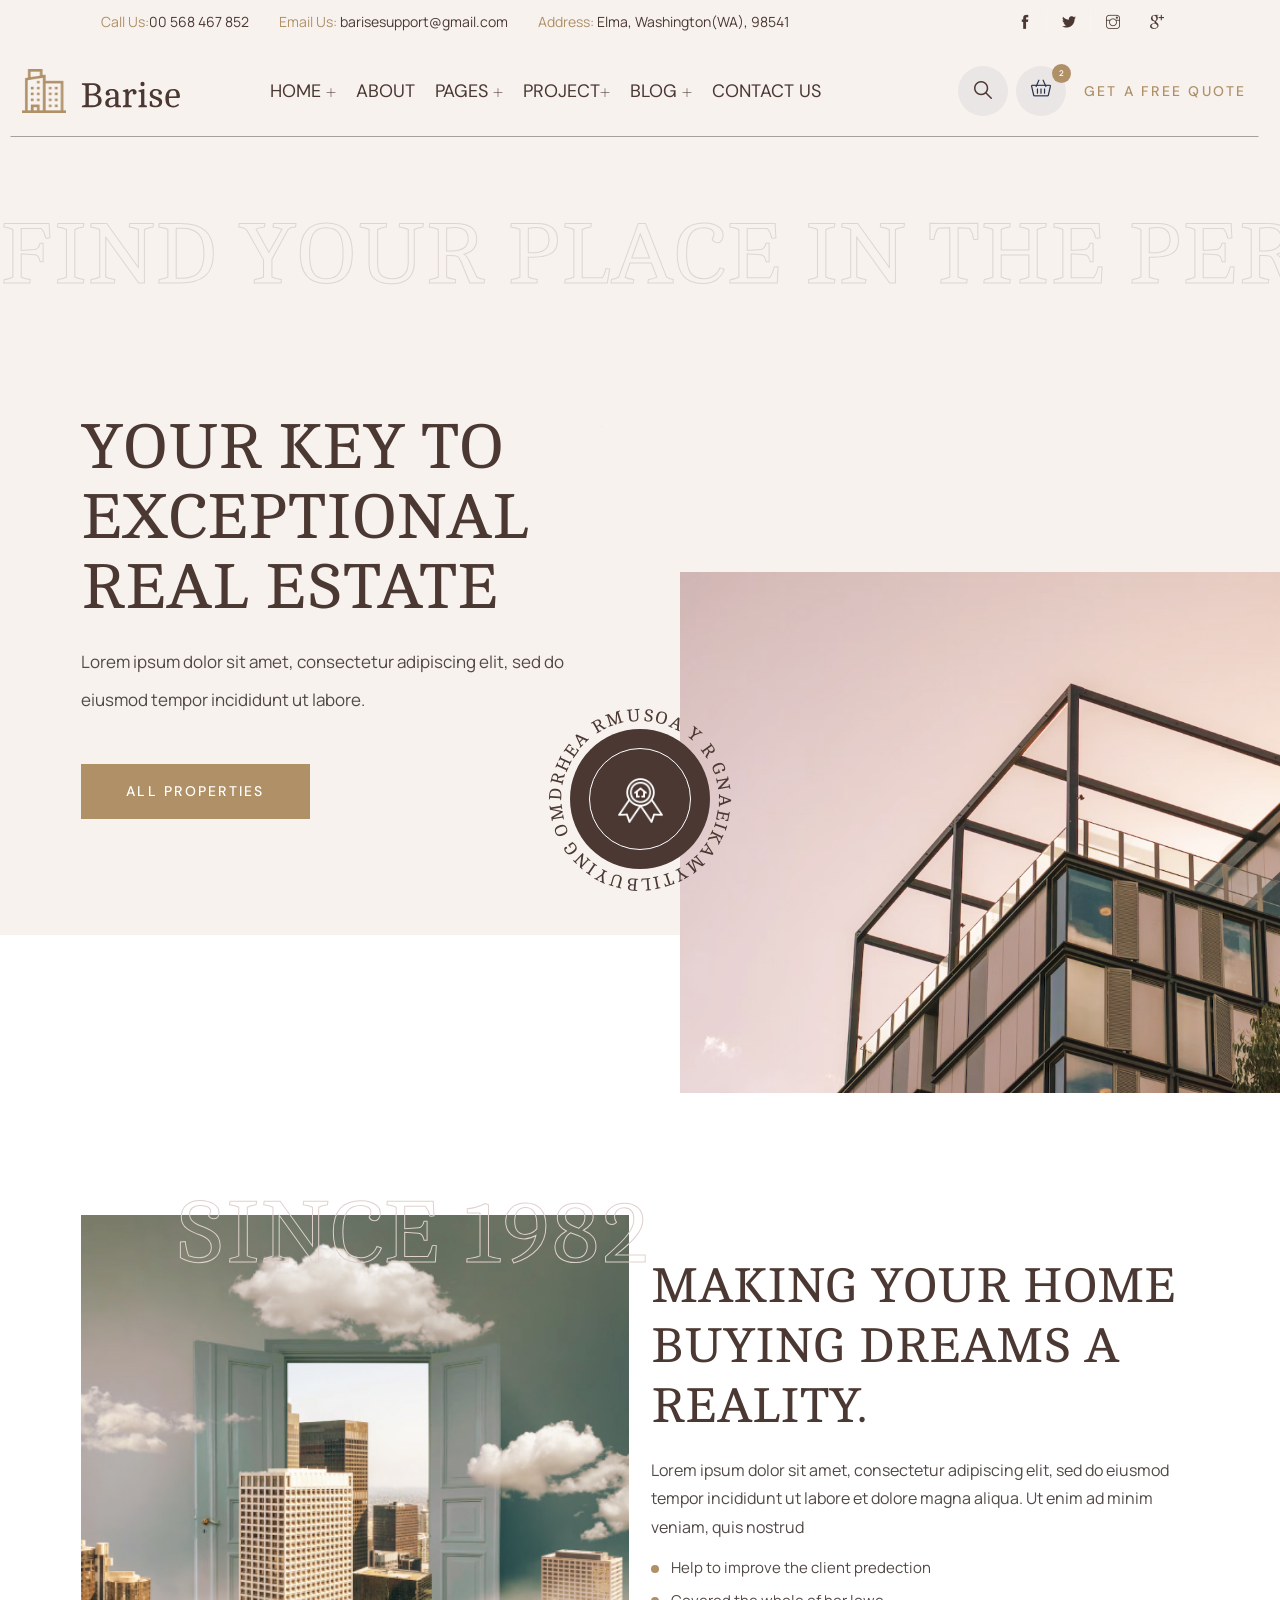
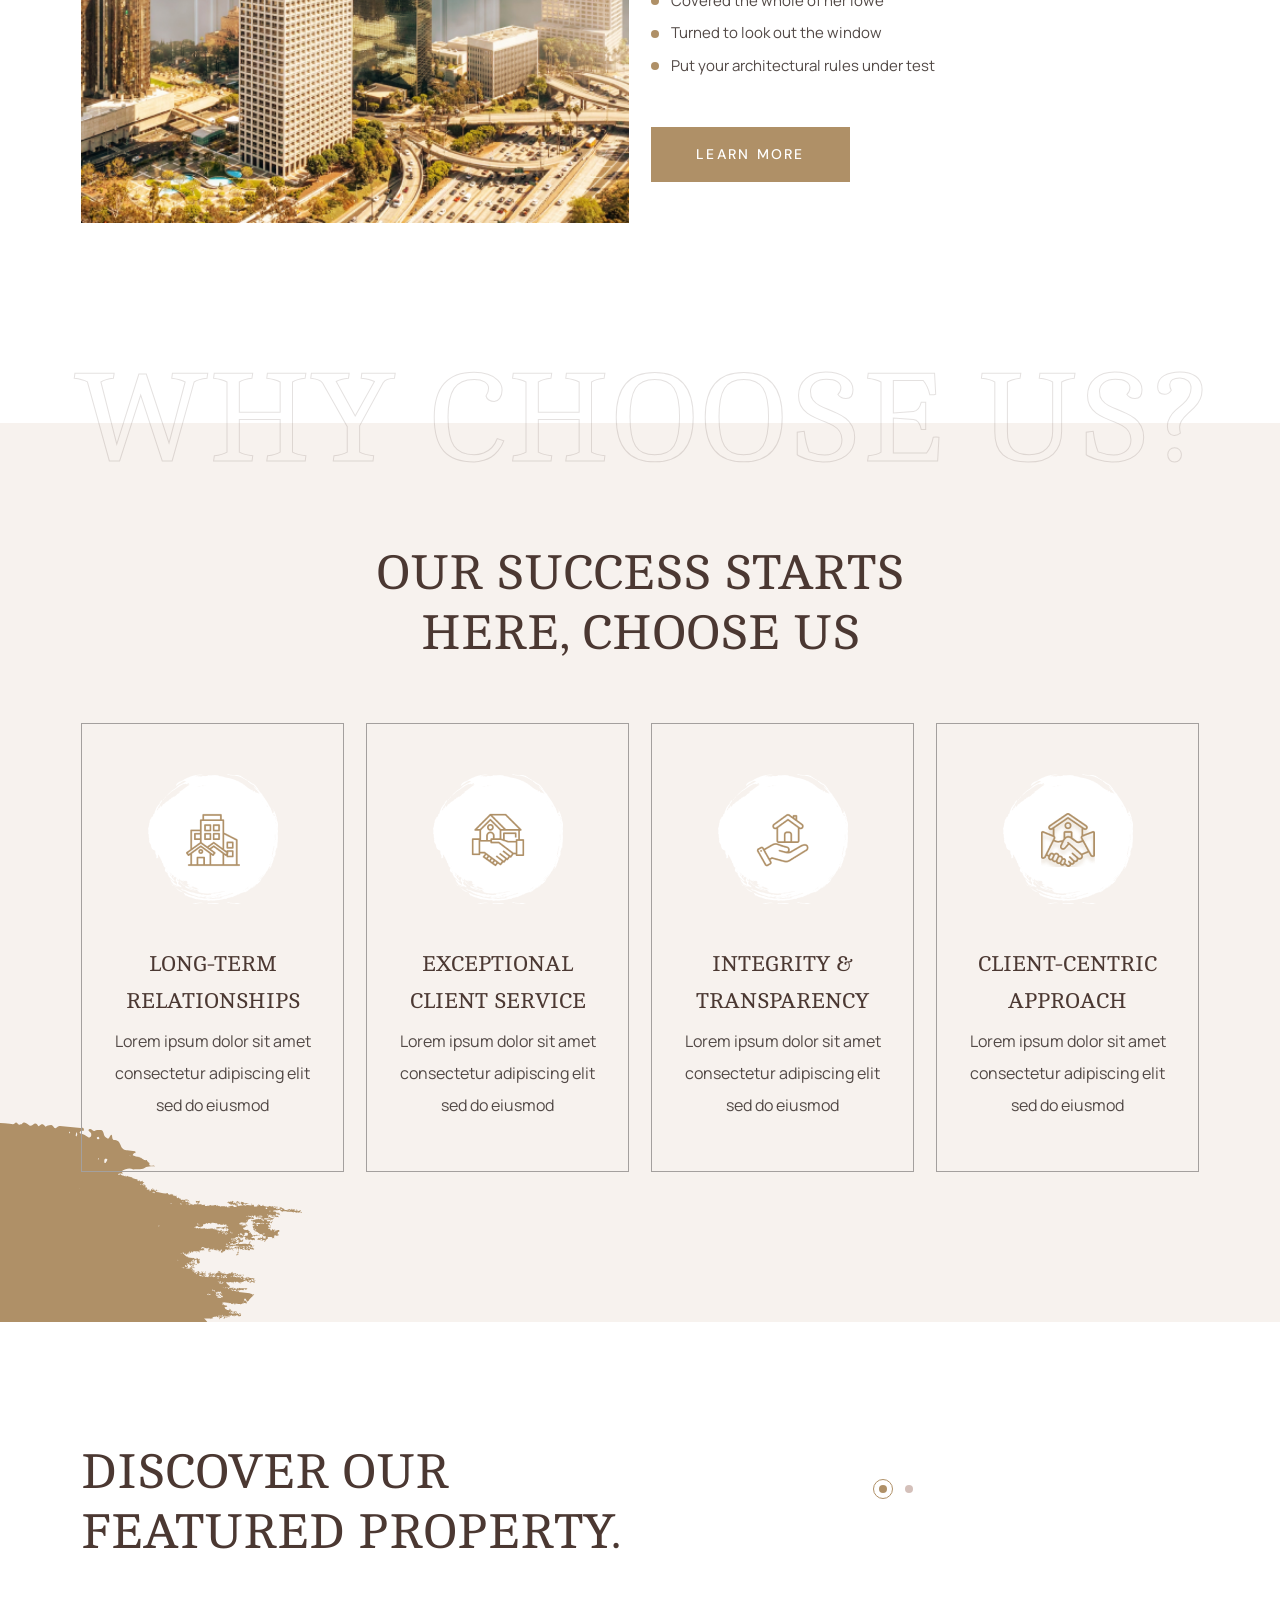
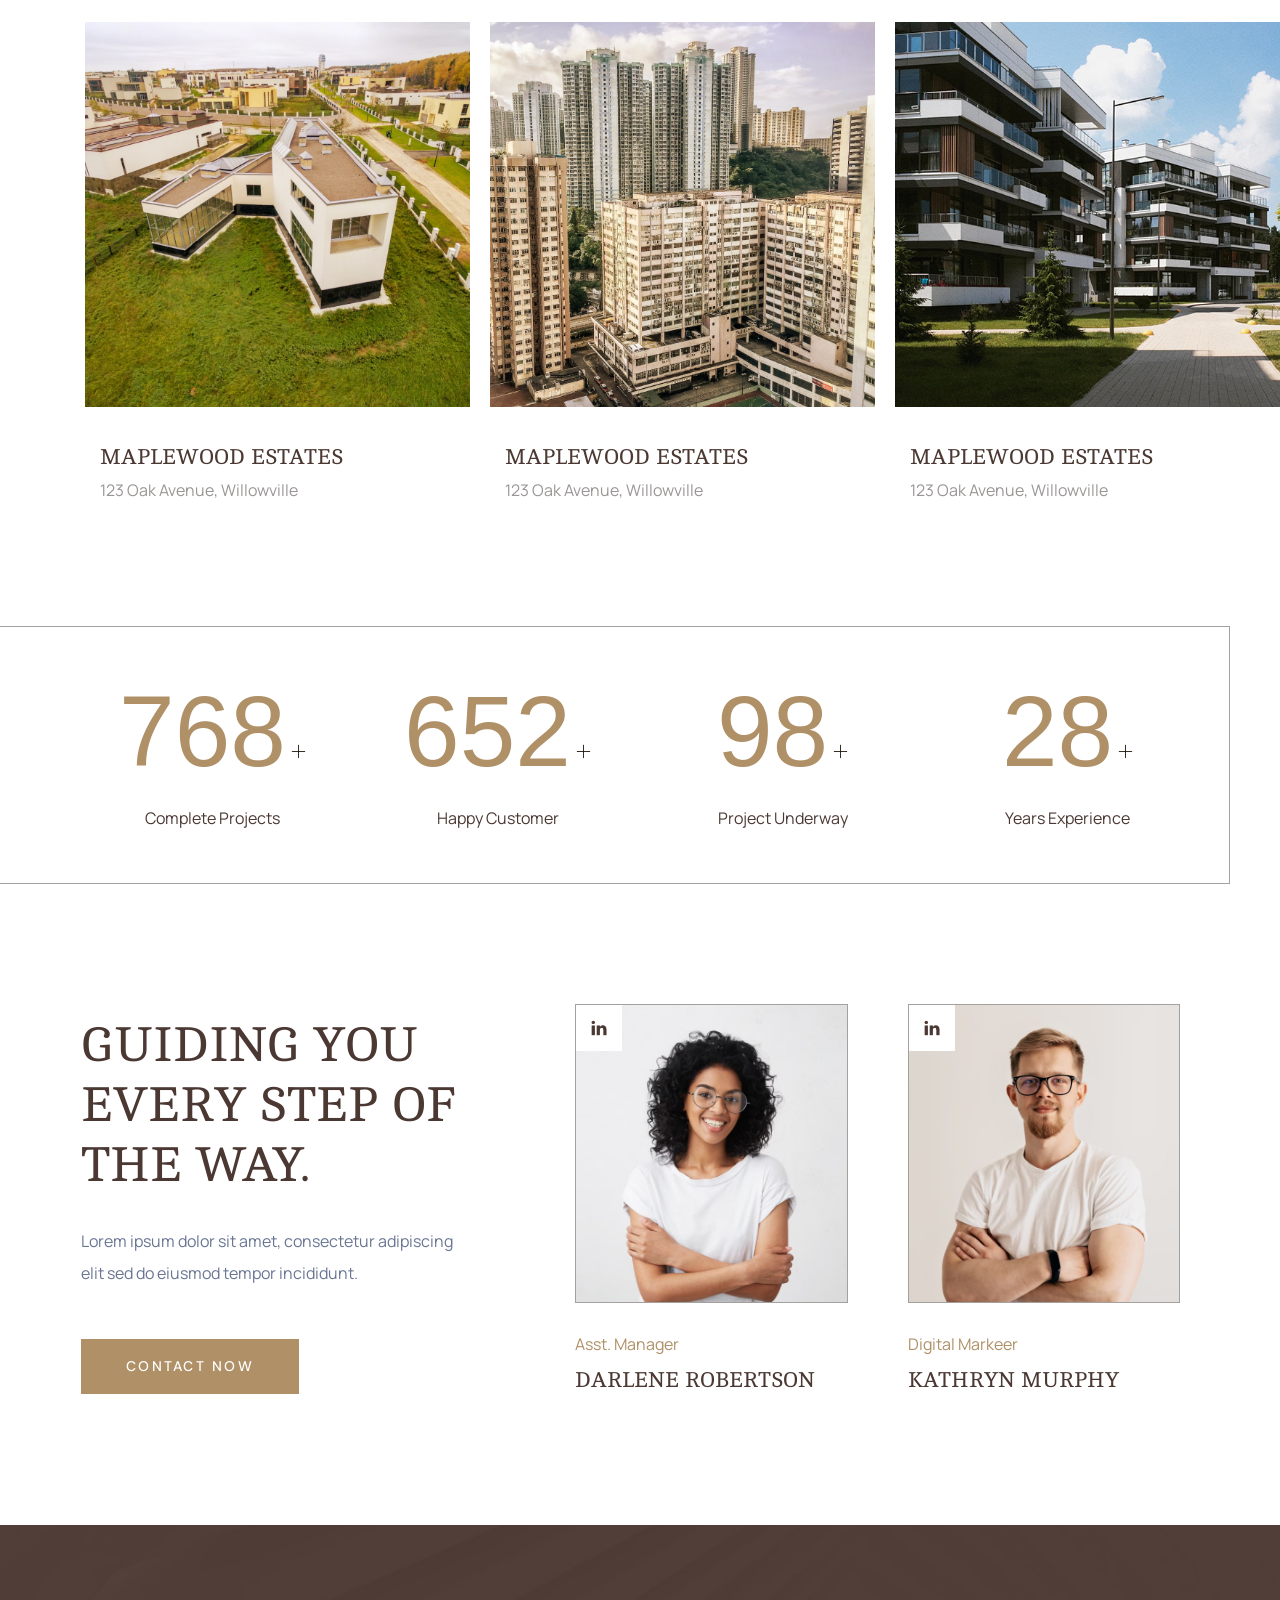
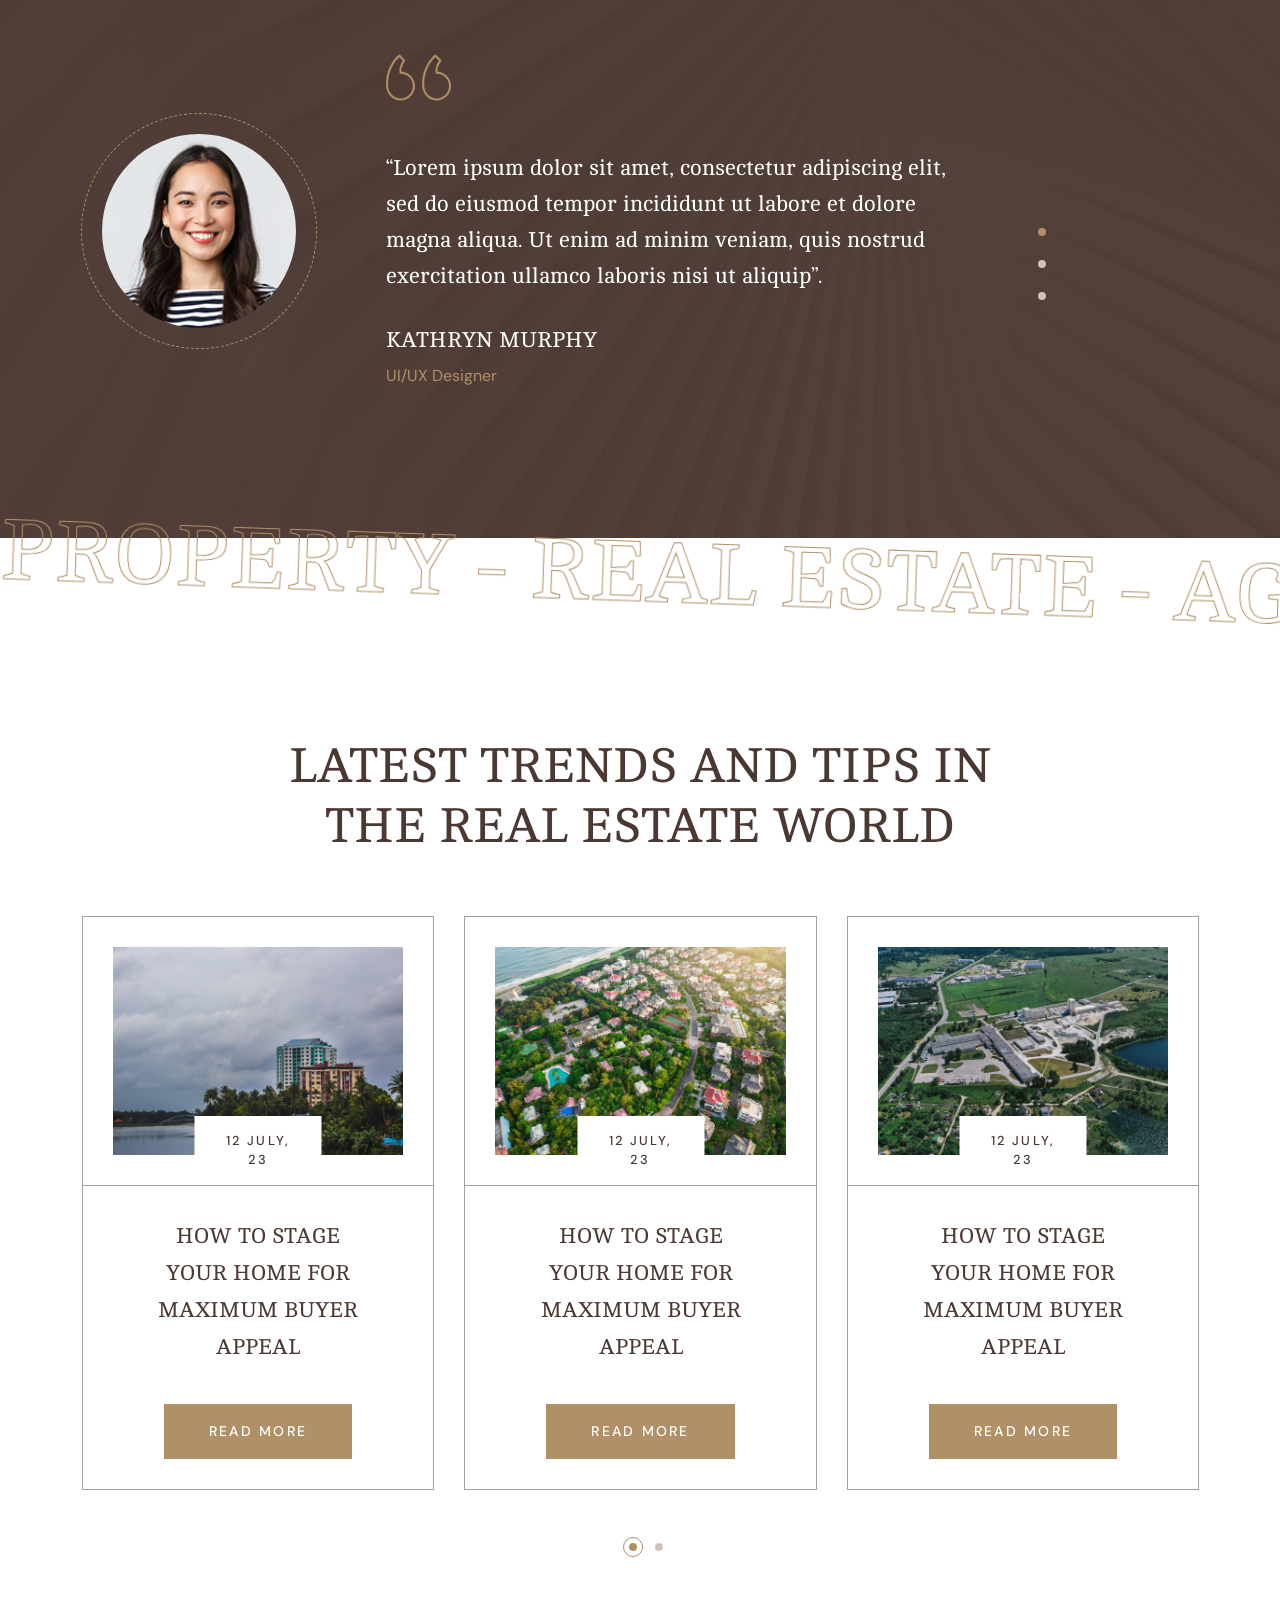
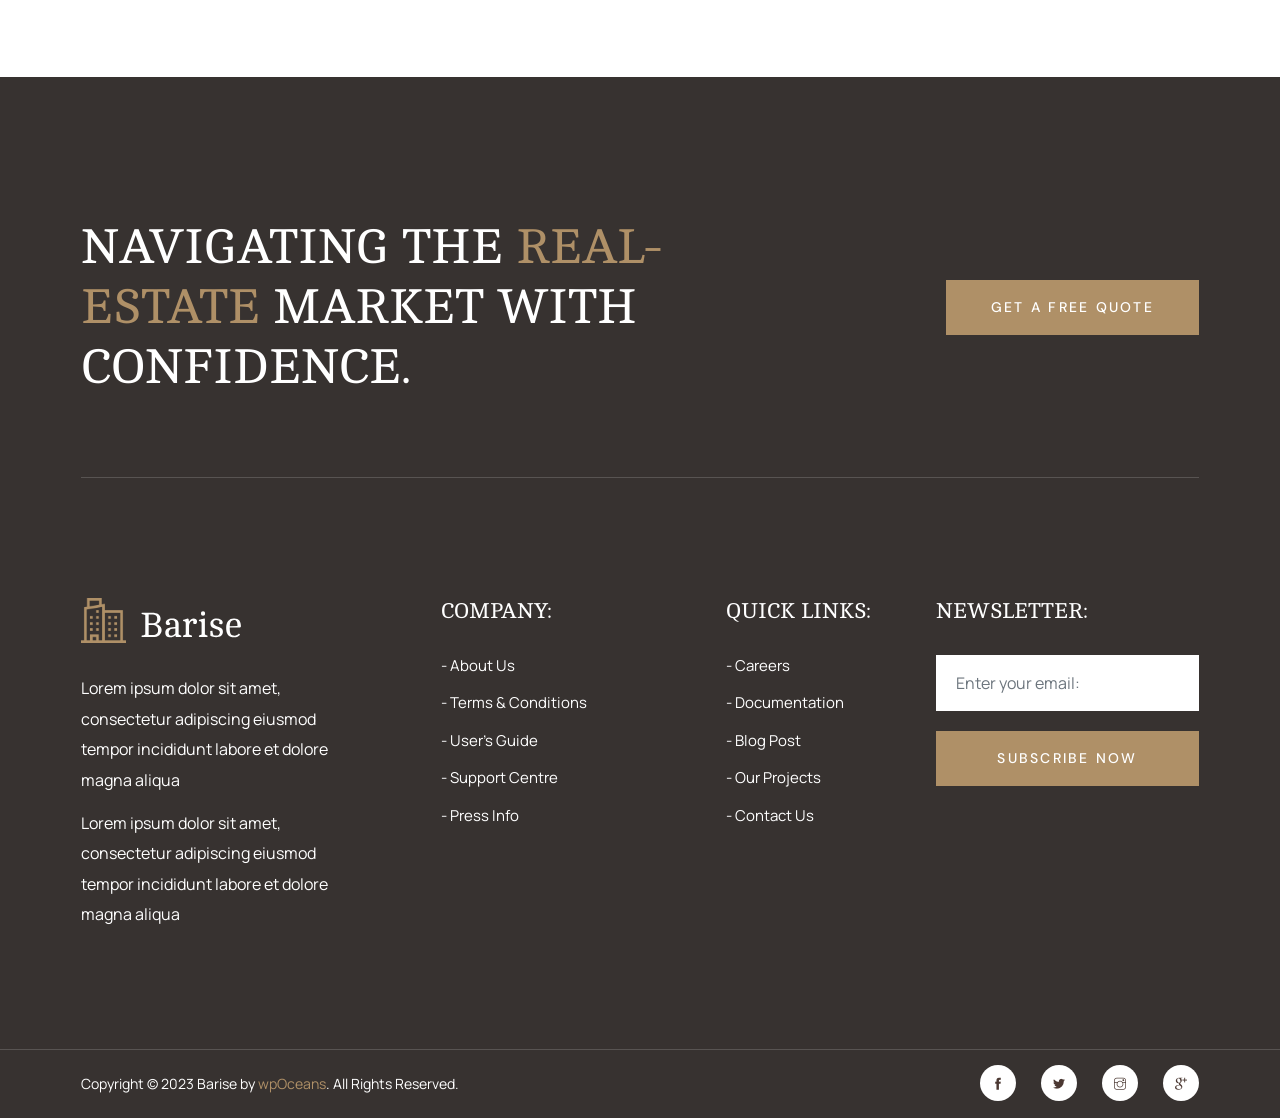
==== commit 01c1c9d4: "submit file" ====
--- a/index.html
+++ b/index.html
@@ -41,7 +41,7 @@
         </div>
         <!-- end preloader -->
         <!-- Start header -->
-        <header id="header">
+        <header id="header" class="header-style-1">
             <div class="topbar">
                 <div class="container-fluid">
                     <div class="row">
@@ -67,7 +67,7 @@
                     </div>
                 </div>
             </div>
-             <!-- end topbar -->
+            <!-- end topbar -->
             <div class="wpo-site-header">
                 <nav class="navigation navbar navbar-expand-lg navbar-light">
                     <div class="container-fluid">
@@ -96,26 +96,28 @@
                                             <ul class="sub-menu">
                                                 <li><a class="active" href="index.html">Home style 1</a></li>
                                                 <li><a href="index-2.html">Home style 2</a></li>
-                                                <li><a href="index-3.html">Home style 3</a></li>
                                             </ul>
                                         </li>
                                         <li><a href="about.html">About</a></li>
                                         <li class="menu-item-has-children">
                                             <a href="#">Pages <i class="ti-plus"></i></a>
                                             <ul class="sub-menu">
-                                                <li><a href="attorneys.html">Attorneys</a></li>
-                                                <li><a href="attorneys-single.html">Attorneys single</a></li>
-                                                <li><a href="pricing.html">Pricing</a></li>
+                                                <li><a href="service.html">Service</a></li>
+                                                <li><a href="service-single.html">Service Single</a></li>
+                                                <li><a href="team.html">Team</a></li>
+                                                <li><a href="team-single.html">Team Single</a></li>
+                                                <li><a href="shop.html">Shop</a></li>
+                                                <li><a href="shop-single.html">Shop Single</a></li>
+                                                <li><a href="cart.html">Cart</a></li>
+                                                <li><a href="chackout.html">Chackout</a></li>
                                                 <li><a href="404.html">404 Error</a></li>
-                                                <li><a href="faq.html">FAQ</a></li>
                                             </ul>
                                         </li>
                                         <li class="menu-item-has-children">
-                                            <a href="#">property <i class="ti-plus"></i></a>
+                                            <a href="#">Project<i class="ti-plus"></i></a>
                                             <ul class="sub-menu">
-                                                <li><a href="practice.html">Practice Area</a></li>
-                                                <li><a href="practice-s2.html">Practice Style 2</a></li>
-                                                <li><a href="practice-single.html">Practice Single</a></li>
+                                                <li><a href="project.html">Project</a></li>
+                                                <li><a href="project-single.html">Project Single</a></li>
                                             </ul>
                                         </li>
                                         <li class="menu-item-has-children">
@@ -170,7 +172,7 @@
                                                                 src="assets/images/shop/mini-cart/img-1.jpg" alt></a>
                                                     </div>
                                                     <div class="mini-cart-item-des">
-                                                        <a href="shop.html">The Legal Analyst</a>
+                                                        <a href="shop.html">Marble Side Table</a>
                                                         <span class="mini-cart-item-price">$20.15 x 1</span>
                                                         <span class="mini-cart-item-quantity"><a href="#"><i
                                                                     class="ti-close"></i></a></span>
@@ -182,7 +184,7 @@
                                                                 src="assets/images/shop/mini-cart/img-2.jpg" alt></a>
                                                     </div>
                                                     <div class="mini-cart-item-des">
-                                                        <a href="shop.html">Principles and Policies</a>
+                                                        <a href="shop.html">Polygonal Vase</a>
                                                         <span class="mini-cart-item-price">$13.25 x 2</span>
                                                         <span class="mini-cart-item-quantity"><a href="#"><i
                                                                     class="ti-close"></i></a></span>
@@ -210,9 +212,737 @@
         </header>
         <!-- end of header -->
 
+        <!--start of wpo-hero-slider -->
+        <section class="wpo-hero-slider">
+            <div class="top-content">
+                    <h2>Find Your Place in the Perfect Property</h2>
+            </div>
+            <div class="circular-text">
+                <p class="text">Buying omDrHea rmusoa Y R gnaeikaMytil</p>
+                <div class="shape">
+                    <img src="assets/images/slider/shape-1.svg" alt="">
+                </div>
+            </div>
+            <div class="container">
+                <div class="hero-content hero-slider-wrap">
+                    <div class="hero-slider-content">
+                        <div class="hero-card">
+                            <h2>Your Key to Exceptional Real Estate</h2>
+                            <p>Lorem ipsum dolor sit amet, consectetur adipiscing elit,
+                                sed do eiusmod tempor incididunt ut labore.</p>
+                            <a href="#" class="theme-btn">ALL PROPERTIES</a>
+                        </div>
+                        <div class="hero-card">
+                            <h2>Your Key to Exceptional Real Estate</h2>
+                            <p>Lorem ipsum dolor sit amet, consectetur adipiscing elit,
+                                sed do eiusmod tempor incididunt ut labore.</p>
+                            <a href="#" class="theme-btn">ALL PROPERTIES</a>
+                        </div>
+                        <div class="hero-card">
+                            <h2>Your Key to Exceptional Real Estate</h2>
+                            <p>Lorem ipsum dolor sit amet, consectetur adipiscing elit,
+                                sed do eiusmod tempor incididunt ut labore.</p>
+                            <a href="about.html" class="theme-btn">ALL PROPERTIES</a>
+                        </div>
+                        <div class="hero-card">
+                            <h2>Your Key to Exceptional Real Estate</h2>
+                            <p>Lorem ipsum dolor sit amet, consectetur adipiscing elit,
+                                sed do eiusmod tempor incididunt ut labore.</p>
+                            <a href="#" class="theme-btn">ALL PROPERTIES</a>
+                        </div>
+
+                    </div>
+                </div>
+            </div>
+            <div class="hero-slider-img">
+                <div class="images">
+                    <img src="assets/images/slider/slide-1.jpg" alt="">
+                </div>
+            </div>
+        </section>
+        <!--end of wpo-hero-slider -->
+
+        <!-- start of barise-about-section -->
+        <section class="barise-about-section section-padding">
+            <div class="container">
+                <div class="row align-items-center">
+                    <div class="col-lg-6 col-12">
+                        <div class="about-left-wrap">
+                            <div class="about-left-image">
+                                <img src="assets/images/about.jpg" alt="">
+                            </div>
+                            <h2 class="title">
+                                since 1982
+                            </h2>
+                        </div>
+                    </div>
+                    <div class="col-lg-6 col-12">
+                        <div class="about-right-wrap">
+                            <h2>Making Your Home Buying Dreams a Reality.</h2>
+                            <p>Lorem ipsum dolor sit amet, consectetur adipiscing elit,
+                                sed do eiusmod tempor incididunt ut labore et dolore magna aliqua.
+                                Ut enim ad minim veniam, quis nostrud</p>
+                            <div class="about-right-itam">
+                                <ul>
+                                    <li>Help to improve the client predection</li>
+                                    <li>Covered the whole of her lowe</li>
+                                    <li>Turned to look out the window</li>
+                                    <li>Put your architectural rules under test</li>
+                                </ul>
+                            </div>    
+                            <a href="about.html" class="theme-btn">learn more</a>
+                        </div>
+                    </div>
+                </div>
+            </div>
+        </section>
+        <!-- end of barise-about-section -->
+
+        <!-- start of barise-choose-section -->
+        <section class="barise-choose-section">
+            <h2 class="top-title">why choose us?</h2>
+            <div class="barise-choose-wrap section-padding">
+                <div class="container">
+                    <div class="row justify-content-center">
+                        <div class="col-lg-7 col-12">
+                            <div class="wpo-section-title">
+                                <h2>our Success Starts Here, Choose Us</h2>
+                            </div>
+                        </div>
+                    </div>
+                    <div class="choose-wrap">
+                        <div class="row">
+                            <div class="col-lg-3 col-md-6 col-12">
+                                <div class="single-card">
+                                    <div class="icon">
+                                        <div class="icon-on">
+                                            <img src="assets/images/choose/icon-1.png" alt="">
+                                        </div>
+                                        <div class="icon-two">
+                                            <img src="assets/images/choose/icon-hover-1.png" alt="">
+                                        </div>
+                                    </div>
+                                    <div class="text">
+                                        <h2><a href="service-single.html">Long-Term Relationships</a></h2>
+                                        <p>Lorem ipsum dolor sit amet consectetur
+                                            adipiscing elit sed do eiusmod</p>
+                                    </div>
+                                </div>
+                            </div>
+                            <div class="col-lg-3 col-md-6 col-12">
+                                <div class="single-card">
+                                    <div class="icon">
+                                        <div class="icon-on">
+                                            <img src="assets/images/choose/icon-2.png" alt="">
+                                        </div>
+                                        <div class="icon-two">
+                                            <img src="assets/images/choose/icon-hover-2.png" alt="">
+                                        </div>
+                                    </div>
+                                    <div class="text">
+                                        <h2><a href="service-single.html">Exceptional client Service</a></h2>
+                                        <p>Lorem ipsum dolor sit amet consectetur
+                                            adipiscing elit sed do eiusmod</p>
+                                    </div>
+                                </div>
+                            </div>
+                            <div class="col-lg-3 col-md-6 col-12">
+                                <div class="single-card">
+                                    <div class="icon">
+                                        <div class="icon-on">
+                                            <img src="assets/images/choose/icon-3.png" alt="">
+                                        </div>
+                                        <div class="icon-two">
+                                            <img src="assets/images/choose/icon-hover-3.png" alt="">
+                                        </div>
+                                    </div>
+                                    <div class="text">
+                                        <h2><a href="service-single.html">Integrity & Transparency</a></h2>
+                                        <p>Lorem ipsum dolor sit amet consectetur
+                                            adipiscing elit sed do eiusmod</p>
+                                    </div>
+                                </div>
+                            </div>
+                            <div class="col-lg-3 col-md-6 col-12">
+                                <div class="single-card">
+                                    <div class="icon">
+                                        <div class="icon-on">
+                                            <img src="assets/images/choose/icon-4.png" alt="">
+                                        </div>
+                                        <div class="icon-two">
+                                            <img src="assets/images/choose/icon-hover-4.png" alt="">
+                                        </div>
+                                    </div>
+                                    <div class="text">
+                                        <h2><a href="service-single.html">Client-Centric Approach</a></h2>
+                                        <p>Lorem ipsum dolor sit amet consectetur
+                                            adipiscing elit sed do eiusmod</p>
+                                    </div>
+                                </div>
+                            </div>
+                        </div>
+                    </div>
+                </div>
+                <div class="left-shape">
+                    <img src="assets/images/choose/left-shape.svg" alt="">
+                </div>
+            </div>
+        </section>
+        <!-- end of barise-choose-section -->
+
+        <!-- start of barise-property-section -->
+        <section class="barise-property-section section-padding">
+            <div class="container">
+                <div class="row">
+                    <div class="col-lg-7 col-12">
+                        <div class="wpo-section-title">
+                            <h2>Discover our featured property.</h2>
+                        </div>
+                    </div>
+                </div>
+            </div>
+            <div class="container-fluid carousel-left">
+                <div class="choose-slider owl-carousel">
+                    <div class="card-single">
+                        <div class="image">
+                            <img src="assets/images/property/1.jpg" alt="">
+                            <ul>
+                                <li>
+                                    <div class="icon">
+                                        <img src="assets/images/property/1.svg" alt="">
+                                    </div>
+                                    <div class="text-dos">
+                                        03 beds
+                                    </div>
+                                </li>
+                                <li>
+                                    <div class="icon">
+                                        <img src="assets/images/property/2.svg" alt="">
+                                    </div>
+                                    <div class="text-dos">
+                                        04 baths
+                                    </div>
+                                </li>
+                                <li>
+                                    <div class="icon">
+                                        <img src="assets/images/property/3.svg" alt="">
+                                    </div>
+                                    <div class="text-dos">
+                                        02 garage
+                                    </div>
+                                </li>
+                                <li>
+                                    <div class="icon">
+                                        <img src="assets/images/property/4.svg" alt="">
+                                    </div>
+                                    <div class="text-dos">
+                                        800 sq ft
+                                    </div>
+                                </li>
+                            </ul>
+                        </div>
+                        <div class="text">
+                            <h2><a href="project-single.html">Maplewood Estates</a></h2>
+                            <span>123 Oak Avenue, Willowville</span>
+                        </div>
+                    </div>
+                    <div class="card-single">
+                        <div class="image">
+                            <img src="assets/images/property/2.jpg" alt="">
+                            <ul>
+                                <li>
+                                    <div class="icon">
+                                        <img src="assets/images/property/1.svg" alt="">
+                                    </div>
+                                    <div class="text-dos">
+                                        03 beds
+                                    </div>
+                                </li>
+                                <li>
+                                    <div class="icon">
+                                        <img src="assets/images/property/2.svg" alt="">
+                                    </div>
+                                    <div class="text-dos">
+                                        04 baths
+                                    </div>
+                                </li>
+                                <li>
+                                    <div class="icon">
+                                        <img src="assets/images/property/3.svg" alt="">
+                                    </div>
+                                    <div class="text-dos">
+                                        02 garage
+                                    </div>
+                                </li>
+                                <li>
+                                    <div class="icon">
+                                        <img src="assets/images/property/4.svg" alt="">
+                                    </div>
+                                    <div class="text-dos">
+                                        800 sq ft
+                                    </div>
+                                </li>
+                            </ul>
+                        </div>
+                        <div class="text">
+                            <h2><a href="project-single.html">Maplewood Estates</a></h2>
+                            <span>123 Oak Avenue, Willowville</span>
+                        </div>
+                    </div>
+                    <div class="card-single">
+                        <div class="image">
+                            <img src="assets/images/property/3.jpg" alt="">
+                            <ul>
+                                <li>
+                                    <div class="icon">
+                                        <img src="assets/images/property/1.svg" alt="">
+                                    </div>
+                                    <div class="text-dos">
+                                        03 beds
+                                    </div>
+                                </li>
+                                <li>
+                                    <div class="icon">
+                                        <img src="assets/images/property/2.svg" alt="">
+                                    </div>
+                                    <div class="text-dos">
+                                        04 baths
+                                    </div>
+                                </li>
+                                <li>
+                                    <div class="icon">
+                                        <img src="assets/images/property/3.svg" alt="">
+                                    </div>
+                                    <div class="text-dos">
+                                        02 garage
+                                    </div>
+                                </li>
+                                <li>
+                                    <div class="icon">
+                                        <img src="assets/images/property/4.svg" alt="">
+                                    </div>
+                                    <div class="text-dos">
+                                        800 sq ft
+                                    </div>
+                                </li>
+                            </ul>
+                        </div>
+                        <div class="text">
+                            <h2><a href="project-single.html">Maplewood Estates</a></h2>
+                            <span>123 Oak Avenue, Willowville</span>
+                        </div>
+                    </div>
+                    <div class="card-single">
+                        <div class="image">
+                            <img src="assets/images/property/1.jpg" alt="">
+                            <ul>
+                                <li>
+                                    <div class="icon">
+                                        <img src="assets/images/property/1.svg" alt="">
+                                    </div>
+                                    <div class="text-dos">
+                                        03 beds
+                                    </div>
+                                </li>
+                                <li>
+                                    <div class="icon">
+                                        <img src="assets/images/property/2.svg" alt="">
+                                    </div>
+                                    <div class="text-dos">
+                                        04 baths
+                                    </div>
+                                </li>
+                                <li>
+                                    <div class="icon">
+                                        <img src="assets/images/property/3.svg" alt="">
+                                    </div>
+                                    <div class="text-dos">
+                                        02 garage
+                                    </div>
+                                </li>
+                                <li>
+                                    <div class="icon">
+                                        <img src="assets/images/property/4.svg" alt="">
+                                    </div>
+                                    <div class="text-dos">
+                                        800 sq ft
+                                    </div>
+                                </li>
+                            </ul>
+                        </div>
+                        <div class="text">
+                            <h2><a href="project-single.html">Maplewood Estates</a></h2>
+                            <span>123 Oak Avenue, Willowville</span>
+                        </div>
+                    </div>
+                    <div class="card-single">
+                        <div class="image">
+                            <img src="assets/images/property/2.jpg" alt="">
+                            <ul>
+                                <li>
+                                    <div class="icon">
+                                        <img src="assets/images/property/1.svg" alt="">
+                                    </div>
+                                    <div class="text-dos">
+                                        03 beds
+                                    </div>
+                                </li>
+                                <li>
+                                    <div class="icon">
+                                        <img src="assets/images/property/2.svg" alt="">
+                                    </div>
+                                    <div class="text-dos">
+                                        04 baths
+                                    </div>
+                                </li>
+                                <li>
+                                    <div class="icon">
+                                        <img src="assets/images/property/3.svg" alt="">
+                                    </div>
+                                    <div class="text-dos">
+                                        02 garage
+                                    </div>
+                                </li>
+                                <li>
+                                    <div class="icon">
+                                        <img src="assets/images/property/4.svg" alt="">
+                                    </div>
+                                    <div class="text-dos">
+                                        800 sq ft
+                                    </div>
+                                </li>
+                            </ul>
+                        </div>
+                        <div class="text">
+                            <h2><a href="project-single.html">Maplewood Estates</a></h2>
+                            <span>123 Oak Avenue, Willowville</span>
+                        </div>
+                    </div>
+                    <div class="card-single">
+                        <div class="image">
+                            <img src="assets/images/property/3.jpg" alt="">
+                            <ul>
+                                <li>
+                                    <div class="icon">
+                                        <img src="assets/images/property/1.svg" alt="">
+                                    </div>
+                                    <div class="text-dos">
+                                        03 beds
+                                    </div>
+                                </li>
+                                <li>
+                                    <div class="icon">
+                                        <img src="assets/images/property/2.svg" alt="">
+                                    </div>
+                                    <div class="text-dos">
+                                        04 baths
+                                    </div>
+                                </li>
+                                <li>
+                                    <div class="icon">
+                                        <img src="assets/images/property/3.svg" alt="">
+                                    </div>
+                                    <div class="text-dos">
+                                        02 garage
+                                    </div>
+                                </li>
+                                <li>
+                                    <div class="icon">
+                                        <img src="assets/images/property/4.svg" alt="">
+                                    </div>
+                                    <div class="text-dos">
+                                        800 sq ft
+                                    </div>
+                                </li>
+                            </ul>
+                        </div>
+                        <div class="text">
+                            <h2><a href="project-single.html">Maplewood Estates</a></h2>
+                            <span>123 Oak Avenue, Willowville</span>
+                        </div>
+                    </div>
+                </div>
+            </div>
+        </section>
+        <!-- end of barise-property-section -->
+
+        <!-- start of barise-fun-fact-section -->
+        <section class="barise-fun-fact-section">
+            <div class="container">
+                <div class="row">
+                    <div class="col-lg-3 col-md-6 col-12">
+                        <div class="grid">
+                            <div class="info">
+                                <h3>
+                                    <span class="odometer" data-count="768">00</span>
+                                    <i class="ti-plus"></i>
+                                </h3>
+                                <p>complete projects</p>
+                            </div>
+                        </div>
+                    </div>
+                    <div class="col-lg-3 col-md-6 col-12">
+                        <div class="grid">
+                            <div class="info">
+                                <h3>
+                                    <span class="odometer" data-count="652">00</span>
+                                    <i class="ti-plus"></i>
+                                </h3>
+                                <p>happy customer</p>
+                            </div>
+                        </div>
+                    </div>
+                    <div class="col-lg-3 col-md-6 col-12">
+                        <div class="grid">
+                            <div class="info">
+                                <h3>
+                                    <span class="odometer" data-count="98">00</span>
+                                    <i class="ti-plus"></i>
+                                </h3>
+                                <p>project underway</p>
+                            </div>
+                        </div>
+                    </div>
+                    <div class="col-lg-3 col-md-6 col-12">
+                        <div class="grid">
+                            <div class="info">
+                                <h3>
+                                    <span class="odometer" data-count="28">00</span>
+                                    <i class="ti-plus"></i>
+                                </h3>
+                                <p>years experience</p>
+                            </div>
+                        </div>
+                    </div>
+                </div>
+            </div>
+        </section>
+        <!-- end of barise-fun-fact-section -->
+
+        <!-- start of barise-agents-section -->
+        <section class="barise-agents-section section-padding">
+            <div class="container">
+                <div class="row align-items-center">
+                    <div class="col-lg-5 col-12">
+                        <div class="agents-left">
+                            <div class="wpo-section-title">
+                                <h2>guiding You Every Step of the Way.</h2>
+                                <p>Lorem ipsum dolor sit amet, consectetur adipiscing
+                                    elit sed do eiusmod tempor incididunt.</p>
+                            </div>
+                            <a href="contact.html" class="theme-btn">contact now</a>
+                        </div>
+                    </div>
+                    <div class="col-lg-7 col-12">
+                        <div class="agents-right">
+                            <div class="row">
+                                <div class="col col-md-6 col-12">
+                                    <div class="agents-item">
+                                        <div class="images">
+                                            <img src="assets/images/agents/1.jpg" alt="">
+                                            <a href="project-single.html"><i class="ti-linkedin"></i></a>
+                                        </div>
+                                        <div class="content">
+                                            <span>Asst. Manager</span>
+                                            <h2><a href="team-single.html">Darlene Robertson</a></h2>
+                                        </div>
+                                    </div>
+                                </div>
+                                <div class="col col-md-6 col-12">
+                                    <div class="agents-item">
+                                        <div class="images">
+                                            <img src="assets/images/agents/2.jpg" alt="">
+                                            <a href="#"><i class="ti-linkedin"></i></a>
+                                        </div>
+                                        <div class="content">
+                                            <span>Digital Markeer</span>
+                                            <h2><a href="team-single.html">Kathryn Murphy</a></h2>
+                                        </div>
+                                    </div>
+                                </div>
+                            </div>
+                        </div>
+                    </div>
+                </div>
+            </div>
+        </section>
+        <!-- end of barise-agents-section -->
+
+        <!-- stert of barise-testimonial-section -->
+        <section class="barise-testimonial-section section-padding testimonial-slider">
+            <div class="container">
+                <div class="row align-items-center">
+                    <div class="col-lg-3 col-12">
+                        <div class="all-imgage">
+                            <div class="item">
+                                <div class="images">
+                                    <img src="assets/images/testimonial/1.jpg" alt="">
+                                </div>
+                            </div>
+                            <div class="item">
+                                <div class="images">
+                                    <img src="assets/images/testimonial/2.jpg" alt="">
+                                </div>
+                            </div>
+                            <div class="item">
+                                <div class="images">
+                                    <img src="assets/images/testimonial/3.jpg" alt="">
+                                </div>
+                            </div>
+                        </div>
+                    </div>
+                    <div class="col-lg-8 col-12">
+                        <div class="testimonial slider-nav">
+                            <div class="content">
+                                <div class="icon">
+                                    <img src="assets/images/testimonial/q-icon.png" alt="">
+                                </div>
+                                <p>“Lorem ipsum dolor sit amet, consectetur adipiscing elit,
+                                    sed do eiusmod tempor incididunt ut labore et dolore magna aliqua.
+                                    Ut enim ad minim veniam, quis nostrud exercitation ullamco laboris nisi ut aliquip”.
+                                </p>
+                                <h3>Kathryn Murphy</h3>
+                                <span>UI/UX Designer</span>
+                            </div>
+                            <div class="content">
+                                <div class="icon">
+                                    <img src="assets/images/testimonial/q-icon.png" alt="">
+                                </div>
+                                <p>“Lorem ipsum dolor sit amet, consectetur adipiscing elit,
+                                    sed do eiusmod tempor incididunt ut labore et dolore magna aliqua.
+                                    Ut enim ad minim veniam, quis nostrud exercitation ullamco laboris nisi ut aliquip”.
+                                </p>
+                                <h3>Robert E. Campbell</h3>
+                                <span>Project Manager</span>
+                            </div>
+                            <div class="content">
+                                <div class="icon">
+                                    <img src="assets/images/testimonial/q-icon.png" alt="">
+                                </div>
+                                <p>“Lorem ipsum dolor sit amet, consectetur adipiscing elit,
+                                    sed do eiusmod tempor incididunt ut labore et dolore magna aliqua.
+                                    Ut enim ad minim veniam, quis nostrud exercitation ullamco laboris nisi ut aliquip”.
+                                </p>
+                                <h3>Alexander</h3>
+                                <span>CEO</span>
+                            </div>
+                        </div>
+                    </div>
+                </div>
+            </div>
+        </section>
+        <!-- end of barise-testimonial-section -->
+
+        <!-- satart of barise-text-slider-section -->
+        <section class="barise-text-slider-section">
+            <div class="top-content">
+                    <h2>property - real estate - agent - residential</h2>
+            </div>
+        </section>
+        <!-- end of barise-text-slider-section -->
+
+        <!-- start of barise-blog-section -->
+        <section class="barise-blog-section section-padding">
+            <div class="container">
+                <div class="row justify-content-center">
+                    <div class="col-lg-8 col-12">
+                        <div class="wpo-section-title">
+                            <h2>Latest Trends and Tips in the Real Estate World</h2>
+                        </div>
+                    </div>
+                </div>
+                <div class="blog-slider owl-carousel">
+                    <div class="blog-single-item">
+                        <div class="image">
+                            <img src="assets/images/blog/img-1.jpg" alt="">
+                            <span>12 july, 23</span>
+                        </div>
+                        <div class="text">
+                            <h2><a href="blog-single.html">How to Stage Your
+                                    Home for Maximum buyer Appeal</a></h2>
+                            <a href="blog-single.html" class="theme-btn">READ MORE</a>
+                        </div>
+                    </div>
+                    <div class="blog-single-item">
+                        <div class="image">
+                            <img src="assets/images/blog/img-2.jpg" alt="">
+                            <span>12 july, 23</span>
+                        </div>
+                        <div class="text">
+                            <h2><a href="blog-single.html">How to Stage Your
+                                    Home for Maximum buyer Appeal</a></h2>
+                            <a href="blog-single.html" class="theme-btn">READ MORE</a>
+                        </div>
+                    </div>
+                    <div class="blog-single-item">
+                        <div class="image">
+                            <img src="assets/images/blog/img-3.jpg" alt="">
+                            <span>12 july, 23</span>
+                        </div>
+                        <div class="text">
+                            <h2><a href="blog-single.html">How to Stage Your
+                                    Home for Maximum buyer Appeal</a></h2>
+                            <a href="blog-single.html" class="theme-btn">READ MORE</a>
+                        </div>
+                    </div>
+                    <div class="blog-single-item">
+                        <div class="image">
+                            <img src="assets/images/blog/img-1.jpg" alt="">
+                            <span>12 july, 23</span>
+                        </div>
+                        <div class="text">
+                            <h2><a href="blog-single.html">How to Stage Your
+                                    Home for Maximum buyer Appeal</a></h2>
+                            <a href="blog-single.html" class="theme-btn">READ MORE</a>
+                        </div>
+                    </div>
+                    <div class="blog-single-item">
+                        <div class="image">
+                            <img src="assets/images/blog/img-2.jpg" alt="">
+                            <span>12 july, 23</span>
+                        </div>
+                        <div class="text">
+                            <h2><a href="blog-single.html">How to Stage Your
+                                    Home for Maximum buyer Appeal</a></h2>
+                            <a href="blog-single.html" class="theme-btn">READ MORE</a>
+                        </div>
+                    </div>
+                    <div class="blog-single-item">
+                        <div class="image">
+                            <img src="assets/images/blog/img-3.jpg" alt="">
+                            <span>12 july, 23</span>
+                        </div>
+                        <div class="text">
+                            <h2><a href="blog-single.html">How to Stage Your
+                                    Home for Maximum buyer Appeal</a></h2>
+                            <a href="blog-single.html" class="theme-btn">READ MORE</a>
+                        </div>
+                    </div>
+                </div>
+            </div>
+        </section>
+        <!-- end of barise-blog-section -->
 
         <!-- start of wpo-site-footer-section -->
         <footer class="wpo-site-footer">
+            <div class="footer-top">
+                <div class="container">
+                    <div class="footer-top-wrap">
+                        <div class="row align-items-center">
+                            <div class="col-lg-7 col-12">
+                                <div class="text">
+                                    <h2>Navigating the <span>Real-Estate</span> Market with Confidence.</h2>
+                                </div>
+                            </div>
+                            <div class="col-lg-5 col-12">
+                                <div class="footer-top-btn">
+                                    <a href="#" class="theme-btn">get a free quote</a>
+                                </div>
+                            </div>
+                        </div>
+                    </div>
+                </div>
+            </div>
             <div class="wpo-upper-footer">
                 <div class="container">
                     <div class="row">
@@ -221,59 +951,51 @@
                                 <div class="logo widget-title">
                                     <img src="assets/images/logo-2.svg" alt="blog">
                                 </div>
-                                <p>There are many variations of passages of Lorem Ipsum available, but the majority have
-                                    suffered alteration in some form, by injected humour, or randomised words which
-                                    don't look even slightly believable.</p>
+                                <p>Lorem ipsum dolor sit amet, consectetur adipiscing eiusmod tempor incididunt
+                                    labore et dolore magna aliqua</p>
+                                <p>Lorem ipsum dolor sit amet, consectetur adipiscing eiusmod tempor incididunt
+                                    labore et dolore magna aliqua</p>
 
                             </div>
                         </div>
                         <div class="col col-lg-3 col-md-6 col-sm-12 col-12">
                             <div class="widget link-widget">
                                 <div class="widget-title">
-                                    <h3>Our Services </h3>
+                                    <h3>company:</h3>
                                 </div>
                                 <ul>
-                                    <li><a href="practice-single.html">Personal Injury</a></li>
-                                    <li><a href="practice-single.html">Real Estate Law</a></li>
-                                    <li><a href="practice-single.html">Criminal Law</a></li>
-                                    <li><a href="practice-single.html">Education Law</a></li>
-                                    <li><a href="practice-single.html">Business Law</a></li>
+                                    <li><a href="#">- About Us</a></li>
+                                    <li><a href="#">- Terms & Conditions</a></li>
+                                    <li><a href="#">- User’s Guide</a></li>
+                                    <li><a href="#">- Support Centre</a></li>
+                                    <li><a href="#">- Press Info</a></li>
                                 </ul>
                             </div>
                         </div>
-                        <div class="col col-lg-4 col-md-6 col-sm-12 col-12">
-                            <div class="widget tag-widget">
+                        <div class="col col-lg-3 col-md-6 col-sm-12 col-12">
+                            <div class="widget link-widget">
                                 <div class="widget-title">
-                                    <h3>Browse by Tag </h3>
+                                    <h3>quick links:</h3>
                                 </div>
                                 <ul>
-                                    <li><a href="practice-single.html">Lawyer</a></li>
-                                    <li><a href="practice-single.html">Business</a></li>
-                                    <li><a href="practice-single.html">Injury</a></li>
-                                    <li><a href="practice-single.html">Real Estate</a></li>
-                                    <li><a href="practice-single.html">Medical</a></li>
-                                    <li><a href="practice-single.html">Criminal</a></li>
-                                    <li><a href="practice-single.html">Politics</a></li>
-                                    <li><a href="practice-single.html">Law</a></li>
+                                    <li><a href="#">- Careers</a></li>
+                                    <li><a href="#">- Documentation</a></li>
+                                    <li><a href="#">- Blog Post</a></li>
+                                    <li><a href="#">- Our Projects </a></li>
+                                    <li><a href="#">- Contact Us</a></li>
                                 </ul>
                             </div>
                         </div>
 
-                        <div class="col col-lg-2 col-md-6 col-sm-12 col-12">
-                            <div class="widget social-widget">
+                        <div class="col col-lg-3 col-md-6 col-sm-12 col-12">
+                            <div class="widget newsletter-widget">
                                 <div class="widget-title">
-                                    <h3>Social Media</h3>
-                                </div>
-                                <ul>
-                                    <li><a href="#"><i><img src="assets/images//ft-icon/1.png" alt=""></i> Facebook</a>
-                                    </li>
-                                    <li><a href="#"><i><img src="assets/images//ft-icon/2.png" alt=""></i> Twitter</a>
-                                    </li>
-                                    <li><a href="#"><i><img src="assets/images//ft-icon/3.png" alt=""></i> Instagram</a>
-                                    </li>
-                                    <li><a href="#"><i><img src="assets/images//ft-icon/4.png" alt=""></i> Youtube</a>
-                                    </li>
-                                </ul>
+                                    <h3>Newsletter:</h3>
+                                </div>
+                                <div class="f-from">
+                                    <input type="email" class="form-control" placeholder="Enter your email:">
+                                    <input type="submit" class="theme-btn" value="subscribe now">
+                                </div>
                             </div>
                         </div>
                     </div>
@@ -281,10 +1003,39 @@
             </div>
             <div class="wpo-lower-footer">
                 <div class="container">
-                    <div class="row">
-                        <div class="col col-xs-12">
-                            <p class="copyright"> Copyright &copy; 2021 Barise by <a href="index.html">wpOceans</a>. All
-                                Rights Reserved.</p>
+                    <div class="lower-wrap">
+                        <div class="row align-items-center">
+                            <div class="col col-lg-6 col-12">
+                                <p class="copyright"> Copyright © 2023 Barise by <a href="index.html">wpOceans</a>.
+                                    All
+                                    Rights Reserved.</p>
+                            </div>
+                            <div class="col col-lg-6 col-12">
+                                <div class="social-icon">
+                                    <ul>
+                                        <li>
+                                            <a href="#">
+                                                <i class="ti-facebook"></i>
+                                            </a>
+                                        </li>
+                                        <li>
+                                            <a href="#">
+                                                <i class="ti-twitter-alt"></i>
+                                            </a>
+                                        </li>
+                                        <li>
+                                            <a href="#">
+                                                <i class="ti-instagram"></i>
+                                            </a>
+                                        </li>
+                                        <li>
+                                            <a href="#">
+                                                <i class="ti-google"></i>
+                                            </a>
+                                        </li>
+                                    </ul>
+                                </div>
+                            </div>
                         </div>
                     </div>
                 </div>
@@ -306,6 +1057,17 @@
     <script src="assets/js/jquery-plugin-collection.js"></script>
     <!-- Custom script for this template -->
     <script src="assets/js/script.js"></script>
+    <script>
+        var tooltipTriggerList = [].slice.call(document.querySelectorAll('[data-bs-toggle="tooltip"]'))
+        var tooltipList = tooltipTriggerList.map(function (tooltipTriggerEl) {
+            return new bootstrap.Tooltip(tooltipTriggerEl)
+        })
+        const text = document.querySelector(".circular-text .text")
+        const rotate = new CircleType(text).radius(65)
+        window.addEventListener("scroll", function () {
+            text.style.transform = `rotate(${window.scrollY * 0.15}deg)`
+        })
+    </script>
 </body>
 
 </html>
--- a/assets/sass/style.css
+++ b/assets/sass/style.css
@@ -17,48 +17,48 @@
 
 3. content
 	3.1 wpo-hero-slider
-	3.2 wpo-features-section
-	3.3 wpo-contact-section
-	3.4 wpo-service-section
-	3.5 wpo-case-section
-	3.6 wpo-testimonials-section
-	3.7 wpo-team-section
-	3.8 wpo-consultancy-section
-	3.9 wpo-blog-section
+	3.2 barise-about-section
+	3.3 barise-choose-section 
+	3.4 barise-property-section
+	3.5 barise-fun-fact-section
+	3.6 barise-agents-section
+	3.7 barise-testimonial-section
+	3.8 barise-text-slider-section
+	3.9 barise-blog-section
 
 4. wpo-footer
 
 5. Home-style-2
-   5.1	wpo-features-section-s2
-   5.2	wpo-about-section
-   5.3	wpo-service-section-s2
-   5.4	wpo-fun-fact-section
-
-6. wpo-Attorney-single
-
-7. wpo-service-single-section
-
-8. wpo-case-section
-
-9. wpo-cart-page-style
-
-10. wpo-checkout-page-style
-
-11. wpo-shop-page
-
-12. wpo-shop-single-page
-
-13. wpo-pricing-page
-
-14. wpo-faq-page
-
-15. wpo-blog-pg-section
-
-16. wpo-blog-single-section
-
-17. wpo-contact-pg-section
-
-18. error-404-section
+   5.1 barise-about-section-s2 
+   5.2 barise-property-section-s2 
+   5.3 barise-choose-section
+   5.4 barise-team-section
+   5.5 barise-project-section-s2
+   5.6 barise-testimonial-section-s2
+   5.7 barise-ribbion-section
+   5.8 barise-blog-section-s2
+
+6. wpo-service-single
+
+7. wpo-team-single
+
+8. wpo-shop-page
+
+9. wpo-shop-single-page
+
+10. wpo-cart-page-style
+
+11. wpo-checkout-page-style
+
+12. wpo-project-single
+
+13. wpo-blog-pg-section
+
+14. wpo-blog-single-section
+
+15. wpo-contact-pg-section
+
+16. error-404-section
 
 ----------------------------------------------------------------*/
 /*------------------------------------------------------------------
@@ -303,38 +303,21 @@
 
 .wpo-section-title {
   margin-bottom: 60px;
+  text-align: center;
 }
 @media (max-width: 767px) {
   .wpo-section-title {
     margin-bottom: 40px;
   }
 }
-.wpo-section-title span {
+.wpo-section-title h2 {
+  margin: 0;
+  position: relative;
+  font-family: "Cambo", serif;
+  font-size: 50px;
+  font-weight: 400;
   text-transform: uppercase;
-  font-size: 20px;
-  color: #AF9067;
-  font-family: "Cambo", serif;
-}
-.wpo-section-title h2 {
-  font-size: 40px;
-  line-height: 55px;
-  margin: 0;
-  margin-top: 15px;
-  position: relative;
-  text-transform: capitalize;
-  font-family: "Cambo", serif;
-  padding-left: 40px;
-  font-weight: 600;
-  margin-top: 0;
-}
-.wpo-section-title h2:before {
-  position: absolute;
-  left: 0;
-  top: 0;
-  width: 10px;
-  height: 100%;
-  background: #AF9067;
-  content: "";
+  color: #4B3832;
 }
 @media (max-width: 767px) {
   .wpo-section-title h2 {
@@ -351,21 +334,76 @@
   font-size: 18px;
 }
 
+.wpo-section-title-s2 {
+  margin-bottom: 60px;
+  text-align: center;
+}
+@media (max-width: 767px) {
+  .wpo-section-title-s2 {
+    margin-bottom: 40px;
+  }
+}
+.wpo-section-title-s2 span {
+  position: relative;
+  padding-left: 15px;
+  color: #AF9067;
+  font-size: 14px;
+  font-family: "Manrope", sans-serif;
+  font-weight: 700;
+  letter-spacing: 2.8px;
+  text-transform: uppercase;
+}
+.wpo-section-title-s2 span::before {
+  position: absolute;
+  left: 0;
+  top: 50%;
+  transform: translateY(-50%);
+  width: 6px;
+  height: 6px;
+  border-radius: 100px;
+  content: "";
+  background: #AF9067;
+}
+.wpo-section-title-s2 h2 {
+  margin: 0;
+  position: relative;
+  font-family: "Cambo", serif;
+  text-transform: uppercase;
+  color: #20170C;
+  font-size: 42px;
+  font-weight: 400;
+  line-height: 53px;
+  text-transform: capitalize;
+}
+@media (max-width: 767px) {
+  .wpo-section-title-s2 h2 {
+    font-size: 32px;
+    line-height: 40px;
+  }
+}
+@media (max-width: 330px) {
+  .wpo-section-title-s2 h2 {
+    font-size: 30px;
+  }
+}
+.wpo-section-title-s2 p {
+  font-size: 18px;
+}
+
 .theme-btn, .view-cart-btn {
   background: #AF9067;
-  color: #4B3832;
+  color: #fff;
   display: inline-block;
-  font-weight: 600;
-  padding: 15px 45px;
+  padding: 17px 45px;
   border: 0;
-  border-radius: 6px;
-  text-transform: capitalize;
   -webkit-backface-visibility: hidden;
   z-index: 1;
   position: relative;
-  font-size: 16px;
-  font-size: 1.0666666667rem;
-  border-radius: 40px;
+  font-size: 14px;
+  font-family: "DM Sans", sans-serif;
+  font-weight: 500;
+  letter-spacing: 2.24px;
+  text-transform: uppercase;
 }
 .theme-btn:after, .view-cart-btn:after {
   position: absolute;
@@ -374,7 +412,6 @@
   left: 0;
   width: 100%;
   height: 100%;
-  border-radius: 40px;
   background: #9b7c52;
   transition: opacity 0.5s ease-out;
   opacity: 0;
@@ -382,7 +419,7 @@
 }
 .theme-btn:hover, .view-cart-btn:hover, .theme-btn:focus, .view-cart-btn:focus, .theme-btn:active, .view-cart-btn:active {
   background: #a58457;
-  color: #4B3832;
+  color: #fff;
 }
 .theme-btn:hover:after, .view-cart-btn:hover:after {
   opacity: 1;
@@ -390,7 +427,6 @@
 @media (max-width: 991px) {
   .theme-btn, .view-cart-btn {
     font-size: 18px;
-    font-size: 1.2rem;
   }
 }
 @media (max-width: 767px) {
@@ -427,7 +463,6 @@
 @media (max-width: 991px) {
   .theme-btn-s2 {
     font-size: 14px;
-    font-size: 0.9333333333rem;
   }
 }
 .theme-btn-s2:hover, .theme-btn-s2:focus, .theme-btn-s2:active {
@@ -542,9 +577,9 @@
   background-color: #AF9067;
 }
 
-.wpo-breadcumb-area {
+.wpo-page-title {
   background: url(../images/page-title.jpg) no-repeat center top/cover;
-  min-height: 400px;
+  min-height: 450px;
   position: relative;
   display: flex;
   justify-content: center;
@@ -552,71 +587,87 @@
   z-index: 1;
 }
 @media (max-width: 767px) {
-  .wpo-breadcumb-area {
+  .wpo-page-title {
     min-height: 250px;
   }
 }
-.wpo-breadcumb-area:before {
+.wpo-page-title:before {
   position: absolute;
   left: 0;
   top: 0;
   width: 100%;
   height: 100%;
-  background: rgba(48, 65, 104, 0.8);
+  background: #000;
   content: "";
   z-index: -1;
-}
-.wpo-breadcumb-area .wpo-breadcumb-wrap {
+  opacity: 0.5;
+}
+.wpo-page-title .wpo-breadcumb-wrap {
   text-align: center;
-}
-.wpo-breadcumb-area .wpo-breadcumb-wrap h2 {
+  margin-top: 10px;
+}
+@media (max-width: 991px) {
+  .wpo-page-title .wpo-breadcumb-wrap {
+    margin-top: 0;
+  }
+}
+.wpo-page-title .wpo-breadcumb-wrap h2 {
   font-size: 60px;
   color: #fff;
   line-height: 60px;
   margin-top: -10px;
   margin-bottom: 20px;
-}
-@media (max-width: 767px) {
-  .wpo-breadcumb-area .wpo-breadcumb-wrap h2 {
+  font-weight: 400;
+}
+@media (max-width: 767px) {
+  .wpo-page-title .wpo-breadcumb-wrap h2 {
     font-size: 30px;
     line-height: 35px;
     margin-bottom: 10px;
   }
 }
-.wpo-breadcumb-area .wpo-breadcumb-wrap ul li {
+.wpo-page-title .wpo-breadcumb-wrap ol {
+  padding-left: 0;
+  margin-bottom: 0;
+}
+.wpo-page-title .wpo-breadcumb-wrap ol li {
   display: inline-block;
   padding: 0px 5px;
+  padding-right: 20px;
   color: #fff;
   position: relative;
   font-size: 20px;
-}
-@media (max-width: 767px) {
-  .wpo-breadcumb-area .wpo-breadcumb-wrap ul li {
+  font-family: "Manrope", sans-serif;
+}
+@media (max-width: 767px) {
+  .wpo-page-title .wpo-breadcumb-wrap ol li {
     font-size: 18px;
   }
 }
-.wpo-breadcumb-area .wpo-breadcumb-wrap ul li:after {
-  content: "/";
-  position: relative;
-  left: 7px;
-}
-.wpo-breadcumb-area .wpo-breadcumb-wrap ul li:last-child span {
+.wpo-page-title .wpo-breadcumb-wrap ol li:after {
+  content: "";
+  position: absolute;
+  right: 0;
+  top: 50%;
+  transform: translateY(-50%);
+  width: 8px;
+  height: 8px;
+  background: #fff;
+  border-radius: 50%;
+}
+.wpo-page-title .wpo-breadcumb-wrap ol li:last-child span {
   color: #cbd4fd;
 }
-.wpo-breadcumb-area .wpo-breadcumb-wrap ul li:last-child:after {
+.wpo-page-title .wpo-breadcumb-wrap ol li:last-child:after {
   display: none;
 }
-.wpo-breadcumb-area .wpo-breadcumb-wrap ul li a {
+.wpo-page-title .wpo-breadcumb-wrap ol li a {
   color: #fff;
   font-size: 20px;
   transition: all 0.3s;
 }
-.wpo-breadcumb-area .wpo-breadcumb-wrap ul li a:hover {
-  color: #AF9067;
-}
-
-.wpo-about-section.wpo-about-section-s2 {
-  padding-top: 170px;
+.wpo-page-title .wpo-breadcumb-wrap ol li a:hover {
+  color: #fff;
 }
 
 .preloader {
@@ -744,6 +795,7 @@
   /*** category-widget ***/
   /*** recent-post-widget ***/
   /*** instagram-widget ***/
+  /*** wpo-newsletter-widget ***/
   /*** tag-widget ***/
   /*** wpo-contact-widget ***/
 }
@@ -766,14 +818,13 @@
 }
 .blog-sidebar .widget h3 {
   font-size: 23px;
-  font-size: 1.5333333333rem;
   color: #4B3832;
   margin: 0 0 1.3em;
   position: relative;
   text-transform: capitalize;
   font-family: "Cambo", serif;
   padding-bottom: 20px;
-  font-weight: 700;
+  font-weight: 400;
 }
 .blog-sidebar .widget h3:before {
   content: "";
@@ -802,15 +853,15 @@
   position: relative;
 }
 .blog-sidebar .search-widget input {
-  background-color: rgba(175, 144, 103, 0.15);
+  background-color: #fff;
   height: 70px;
   font-size: 16px;
   font-size: 1.0666666667rem;
   padding: 6px 50px 6px 20px;
   border: 0;
   border-radius: 5px;
-  box-shadow: none;
   transition: all 0.3s;
+  box-shadow: 0px 1px 10px rgba(16, 45, 72, 0.15);
 }
 .blog-sidebar .search-widget input:focus {
   background-color: rgba(175, 144, 103, 0.1);
@@ -834,7 +885,7 @@
 }
 .blog-sidebar .about-widget {
   text-align: center;
-  background-color: #fafbfe;
+  background-color: rgba(164, 160, 158, 0.1607843137);
   padding: 45px;
   position: relative;
   z-index: 1;
@@ -875,23 +926,22 @@
   width: 40px;
   height: 40px;
   line-height: 44px;
-  background-color: #f1f1f1;
+  background-color: #fff;
   border-radius: 50%;
 }
 .blog-sidebar .about-widget h4 {
   font-size: 25px;
-  font-weight: 700;
+  font-weight: 400;
   margin-bottom: 15px;
 }
 .blog-sidebar .about-widget p {
   font-size: 15px;
-  font-size: 1rem;
   margin-bottom: 1.2em;
+  color: #6e6e6e;
 }
 .blog-sidebar .about-widget a {
   font-family: "Cambo", serif;
   font-size: 14px;
-  font-size: 0.9333333333rem;
   color: #4B3832;
   text-decoration: underline;
 }
@@ -909,7 +959,6 @@
 @media (max-width: 767px) {
   .blog-sidebar .category-widget ul li {
     font-size: 16px;
-    font-size: 1.0666666667rem;
   }
 }
 .blog-sidebar .category-widget ul li span {
@@ -924,13 +973,14 @@
   display: block;
   color: #474f62;
   font-size: 16px;
+  font-weight: 600;
 }
 .blog-sidebar .category-widget ul a span {
   display: inline-block;
   width: 30px;
   height: 30px;
   line-height: 30px;
-  background-color: #fafbfe;
+  background-color: #EAEAEA;
   text-align: center;
   border-radius: 50%;
   font-size: 18px;
@@ -1012,7 +1062,45 @@
 }
 .blog-sidebar .wpo-instagram-widget ul li img {
   width: 100%;
-  border-radius: 6px;
+}
+.blog-sidebar .wpo-newsletter-widget p {
+  font-size: 18px;
+  color: #4B3832;
+  text-align: left;
+}
+.blog-sidebar .wpo-newsletter-widget span {
+  font-size: 15px;
+  color: #6e6e6e;
+}
+.blog-sidebar .wpo-newsletter-widget span a {
+  color: #4B3832;
+  font-weight: 400;
+}
+.blog-sidebar .wpo-newsletter-widget span a:hover {
+  color: #AF9067;
+}
+.blog-sidebar .wpo-newsletter-widget .form input {
+  border: 0;
+  display: block;
+  width: 100%;
+  height: 55px;
+  border-radius: 10px;
+  box-shadow: 0px 1px 10px rgba(16, 45, 72, 0.15);
+  padding: 15px;
+  text-align: center;
+}
+.blog-sidebar .wpo-newsletter-widget .form input:focus {
+  box-shadow: 0px 1px 10px rgba(16, 45, 72, 0.15);
+}
+.blog-sidebar .wpo-newsletter-widget .form button {
+  background: #AF9067;
+  width: 100%;
+  height: 55px;
+  border-radius: 10px;
+  text-align: center;
+  color: #fff;
+  border: none;
+  margin: 20px 0;
 }
 .blog-sidebar .tag-widget ul {
   overflow: hidden;
@@ -1028,7 +1116,7 @@
   display: inline-block;
   padding: 5px 18px;
   color: #4B3832;
-  background: #ecf4fb;
+  background: rgba(175, 144, 103, 0.1);
   border-radius: 5px;
 }
 .blog-sidebar .tag-widget ul li a:hover {
@@ -1060,7 +1148,7 @@
 }
 .blog-sidebar .wpo-contact-widget h2 {
   font-size: 36px;
-  font-weight: 700;
+  font-weight: 400;
   text-align: left;
   color: #fff;
   margin-bottom: 20px;
@@ -1373,11 +1461,11 @@
   /* style for navigation less than 992px */
   /*navbar collaps less then 992px*/
   /*** cart-search-contact ***/
-  background-color: #fff;
+  background-color: #F7F2EE;
 }
 
 .wpo-site-header .navigation {
-  background-color: #fff;
+  background-color: #F7F2EE;
   margin-bottom: 0;
   padding: 0;
   border: 0;
@@ -1993,7 +2081,7 @@
   /*navbar collaps less then 992px*/
 }
 .wpo-site-header .navigation {
-  background-color: #fff;
+  background-color: #F7F2EE;
   margin-bottom: 0;
   padding: 0;
   border: 0;
@@ -2149,6 +2237,11 @@
     padding: 8px 15px 8px 45px;
   }
 }
+@media (max-width: 991px) and (max-width: 991px) {
+  .wpo-site-header #navbar > ul > li > .sub-menu a {
+    text-align: left;
+  }
+}
 @media (max-width: 991px) {
   .wpo-site-header #navbar > ul > li > .sub-menu .sub-menu a {
     padding: 8px 15px 8px 65px;
@@ -2157,7 +2250,6 @@
 @media (max-width: 991px) {
   .wpo-site-header #navbar > ul .menu-item-has-children > a {
     position: relative;
-    color: #ddd;
   }
   .wpo-site-header #navbar > ul .menu-item-has-children > a:hover, .wpo-site-header #navbar > ul .menu-item-has-children > a.active {
     color: #fff;
@@ -2224,7 +2316,7 @@
     margin: 0;
   }
   .wpo-site-header #navbar {
-    background: #243352;
+    background: #AF9067;
     display: block !important;
     width: 300px;
     height: 100%;
@@ -2394,7 +2486,14 @@
 }
 @media (max-width: 991px) {
   .wpo-site-header #navbar > ul > li > a {
+    padding: 15px 20px;
+    font-size: 16px;
+  }
+}
+@media (max-width: 991px) {
+  .wpo-site-header #navbar > ul > li > a {
     font-size: 15px;
+    text-align: left;
   }
 }
 .header-right .close-form {
@@ -2492,103 +2591,426 @@
   }
 }
 
-.wpo-header-style-2 {
-  position: absolute;
+/* header-style-1 */
+.header-style-1 {
+  position: absolute;
+  top: 0;
   left: 0;
   width: 100%;
-  z-index: 99;
+  z-index: 11;
+}
+
+/* header-style-s2 */
+.header-style-s2 {
+  position: absolute;
+  left: 0;
+  top: 0;
+  width: 100%;
+  z-index: 1111;
+}
+.header-style-s2 .topbar {
+  background: rgba(32, 23, 12, 0.5);
+  padding: 0;
+}
+.header-style-s2 .topbar .contact-intro ul li {
+  color: #fff;
+}
+.header-style-s2 .topbar .contact-intro ul li img {
+  margin-right: 5px;
+}
+.header-style-s2 .topbar .contact-info ul li::before {
+  display: none;
+}
+.header-style-s2 .topbar .contact-info ul li a {
+  color: #fff;
+}
+.header-style-s2 .topbar .contact-info ul li:hover a {
+  color: #AF9067;
+}
+.header-style-s2 .wpo-site-header {
   background: transparent;
-}
-.wpo-header-style-2 .navigation {
+  border-top: 1px solid rgba(255, 255, 255, 0.15);
+  border-bottom: 1px solid rgba(255, 255, 255, 0.15);
+}
+.header-style-s2 .wpo-site-header .navigation {
   background: transparent;
 }
-.wpo-header-style-2 .navigation.sticky-on {
-  background: #29395b;
-}
-.wpo-header-style-2 #navbar > ul > li > a {
-  color: #fff;
-}
-.wpo-header-style-2 .header-right .cart-toggle-btn,
-.wpo-header-style-2 .header-right .search-toggle-btn {
-  background-color: rgba(255, 255, 255, 0.1);
-  color: #fff;
-}
-.wpo-header-style-2 .header-right .cart-toggle-btn .fi,
-.wpo-header-style-2 .header-right .search-toggle-btn .fi {
-  color: #fff;
-}
-
-@media (max-width: 991px) {
-  .wpo-site-header #navbar > ul > li > a {
-    padding: 15px 30px;
-  }
-}
-@media (max-width: 991px) {
-  .wpo-site-header,
-  .wpo-header-style-2 {
-    z-index: 99999;
-  }
-}
-.wpo-site-header .navigation.sticky-header {
-  padding: 0 130px;
-}
-
-@media (max-width: 1700px) {
-  .wpo-site-header .navigation.sticky-header {
-    padding: 0 50px;
-  }
-}
-@media (max-width: 1400px) {
-  .wpo-site-header .navigation.sticky-header {
-    padding: 0 20px;
-  }
-}
-@media (max-width: 991px) {
-  .wpo-site-header .navigation.sticky-header {
-    padding: 20px;
-  }
-}
-@media (max-width: 575px) {
-  .wpo-site-header .navigation.sticky-header {
-    padding: 20px 10px;
-  }
-}
+@media (max-width: 1399px) {
+  .header-style-s2 .wpo-site-header #navbar {
+    padding-left: 0px;
+  }
+}
+.header-style-s2 .wpo-site-header .row {
+  border: 0;
+}
+.header-style-s2 .wpo-site-header .navbar-header .navbar-brand img {
+  margin-left: 0;
+}
+.header-style-s2 .wpo-site-header #navbar::before {
+  display: none;
+}
+.header-style-s2 .wpo-site-header .header-right .close-form::before {
+  display: none;
+}
+@media screen and (min-width: 992px) {
+  .header-style-s2 .wpo-site-header #navbar > ul > li > a {
+    margin: 35px 22px;
+    padding: 0 8px;
+    background: transparent;
+    color: #fff;
+  }
+  .header-style-s2 .wpo-site-header #navbar > ul li a:hover {
+    background: #A07F56;
+    color: #fff;
+  }
+  .header-style-s2 .wpo-site-header #navbar > ul > li .sub-menu a:hover:after {
+    display: none;
+  }
+}
+.header-style-s2 .wpo-site-header #navbar > ul > li .sub-menu a.active:after {
+  display: none;
+}
+@media (max-width: 1399px) {
+  .header-style-s2 .wpo-site-header #navbar > ul > li > a {
+    margin: 25px 10px;
+  }
+}
+@media (max-width: 1199px) {
+  .header-style-s2 .wpo-site-header #navbar > ul > li > a {
+    margin: 25px 5px;
+  }
+}
+@media (max-width: 991px) {
+  .header-style-s2 .wpo-site-header #navbar > ul > li > a {
+    margin: 0;
+  }
+}
+@media (max-width: 1199px) {
+  .header-style-s2 .theme-btn, .header-style-s2 .view-cart-btn {
+    padding: 15px 25px;
+  }
+}
+@media (max-width: 991px) {
+  .header-style-s2 .theme-btn, .header-style-s2 .view-cart-btn {
+    padding: 10px 10px;
+    font-size: 15px;
+  }
+}
+@media (max-width: 767px) {
+  .header-style-s2 .theme-btn, .header-style-s2 .view-cart-btn {
+    font-size: 14px;
+    text-align: center;
+  }
+}
+@media (max-width: 991px) {
+  .header-style-s2 .header-right .close-form {
+    display: block;
+  }
+}
+@media (max-width: 330px) {
+  .header-style-s2 .header-right {
+    right: -35px;
+  }
+}
+.header-style-s2 .navigation.navbar.navbar-expand-lg.navbar-light.sticky-header.sticky-on {
+  background: #D4C0BA;
+}
+
+/* header-style-s3 */
+.header-style-s3 {
+  position: unset;
+}
+.header-style-s3 .wpo-site-header {
+  background-color: #fff;
+  padding-bottom: 15px;
+}
+@media (max-width: 991px) {
+  .header-style-s3 .wpo-site-header {
+    padding-bottom: 0px;
+  }
+}
+.header-style-s3 .wpo-site-header .navigation {
+  background-color: #fff;
+}
+
 /*--------------------------------------------------------------
 3. content
 --------------------------------------------------------------*/
 /*3.1 wpo-hero-slider*/
-.wpo-hero-slider,
-.static-hero,
+.wpo-hero-slider {
+  height: 1095px;
+  position: relative;
+  z-index: 1;
+  background: #F7F2EE;
+}
+@media (max-width: 1199px) {
+  .wpo-hero-slider {
+    height: 995px;
+  }
+}
+@media (max-width: 991px) {
+  .wpo-hero-slider {
+    height: 800px;
+  }
+}
+.wpo-hero-slider::before {
+  position: absolute;
+  left: 0;
+  bottom: 0;
+  content: "";
+  width: 100%;
+  height: 160px;
+  background: #fff;
+}
+@media (max-width: 991px) {
+  .wpo-hero-slider::before {
+    display: none;
+  }
+}
+.wpo-hero-slider .top-content {
+  padding-top: 220px;
+}
+@media (max-width: 575px) {
+  .wpo-hero-slider .top-content {
+    padding-top: 250px;
+  }
+}
+.wpo-hero-slider .top-content h2 {
+  text-align: center;
+  font-family: "Cambo", serif;
+  font-size: 88px;
+  font-weight: 400;
+  line-height: 70px;
+  text-transform: uppercase;
+  -webkit-text-fill-color: transparent;
+  -webkit-text-stroke-width: 1px;
+  -webkit-text-stroke-color: rgba(75, 56, 50, 0.15);
+  white-space: nowrap;
+  will-change: transform;
+  animation: marquee 25s linear infinite;
+}
+@media (max-width: 767px) {
+  .wpo-hero-slider .top-content h2 {
+    font-size: 50px;
+    line-height: 60px;
+  }
+}
+.wpo-hero-slider .hero-content .hero-card {
+  max-width: 521px;
+  margin-top: 115px;
+}
+@media (max-width: 1199px) {
+  .wpo-hero-slider .hero-content .hero-card {
+    margin-top: 0;
+  }
+}
+@media (max-width: 991px) {
+  .wpo-hero-slider .hero-content .hero-card {
+    max-width: 100%;
+  }
+}
+@media (max-width: 767px) {
+  .wpo-hero-slider .hero-content .hero-card {
+    margin-top: 50px;
+  }
+}
+@media (max-width: 399px) {
+  .wpo-hero-slider .hero-content .hero-card {
+    margin-top: 30px;
+  }
+}
+.wpo-hero-slider .hero-content .hero-card h2 {
+  color: #4B3832;
+  font-family: "Cambo", serif;
+  font-size: 65px;
+  font-weight: 400;
+  line-height: 70px;
+  text-transform: uppercase;
+  margin-bottom: 20px;
+}
+@media (max-width: 767px) {
+  .wpo-hero-slider .hero-content .hero-card h2 {
+    font-size: 40px;
+    line-height: 50px;
+  }
+}
+.wpo-hero-slider .hero-content .hero-card p {
+  color: #524946;
+  font-family: "Manrope", sans-serif;
+  font-size: 17px;
+  font-weight: 400;
+  line-height: 38px;
+  margin-bottom: 45px;
+}
+.wpo-hero-slider .hero-slider-img {
+  position: absolute;
+  right: 0;
+  bottom: 0;
+}
+.wpo-hero-slider .hero-slider-img .images {
+  width: 875px;
+  height: 760px;
+}
+@media (max-width: 1399px) {
+  .wpo-hero-slider .hero-slider-img .images {
+    width: 600px;
+    height: 523px;
+  }
+}
+@media (max-width: 1199px) {
+  .wpo-hero-slider .hero-slider-img .images {
+    width: 508px;
+    height: 444px;
+  }
+}
+@media (max-width: 991px) {
+  .wpo-hero-slider .hero-slider-img .images {
+    display: none;
+  }
+}
+.wpo-hero-slider .hero-slider-img .images img {
+  width: 100%;
+}
+.wpo-hero-slider .slick-dotted.slick-slider {
+  max-width: 521px;
+}
+@media (max-width: 1199px) {
+  .wpo-hero-slider .slick-dotted.slick-slider {
+    max-width: 435px;
+  }
+}
+@media (max-width: 991px) {
+  .wpo-hero-slider .slick-dotted.slick-slider {
+    max-width: 100%;
+  }
+}
+.wpo-hero-slider .slick-dots {
+  position: absolute;
+  left: -100%;
+  top: 80%;
+  transform: rotate(90deg);
+}
+.wpo-hero-slider .slick-dots li {
+  margin: 0 0.25rem;
+}
+.wpo-hero-slider .slick-dots button {
+  display: block;
+  width: 8px;
+  height: 8px;
+  padding: 0;
+  border: none;
+  border-radius: 100%;
+  background-color: #D4C0BA;
+  text-indent: -9999px;
+}
+.wpo-hero-slider .slick-dots li.slick-active button {
+  background-color: #AF9067;
+}
+.wpo-hero-slider .circular-text {
+  display: flex;
+  flex-direction: column;
+  align-items: center;
+  justify-content: center;
+  width: 200px;
+  height: 200px;
+  color: #4B3832;
+  font-family: "Cambo", serif;
+  font-size: 16px;
+  font-weight: 400;
+  text-transform: uppercase;
+  margin-bottom: 0;
+  position: absolute;
+  left: 54%;
+  top: 64%;
+  transform: translate(-50%, -50%);
+  z-index: 1;
+}
+@media (max-width: 1699px) {
+  .wpo-hero-slider .circular-text {
+    left: 50%;
+  }
+}
+@media (max-width: 1599px) {
+  .wpo-hero-slider .circular-text {
+    left: 45%;
+  }
+}
+@media (max-width: 1399px) {
+  .wpo-hero-slider .circular-text {
+    left: 50%;
+    top: 73%;
+  }
+}
+@media (max-width: 991px) {
+  .wpo-hero-slider .circular-text {
+    left: 55%;
+    top: 85%;
+  }
+}
+@media (max-width: 575px) {
+  .wpo-hero-slider .circular-text {
+    display: none;
+  }
+}
+.wpo-hero-slider .text {
+  text-transform: uppercase;
+  margin-bottom: 0;
+  color: #4B3832;
+  font-family: "Cambo", serif;
+  font-size: 18px;
+  font-weight: 400;
+  text-transform: uppercase;
+}
+@media (max-width: 767px) {
+  .wpo-hero-slider .text {
+    font-size: 14px;
+  }
+}
+.wpo-hero-slider .shape {
+  width: 140px;
+  height: 140px;
+  line-height: 140px;
+  position: absolute;
+  background: #4B3832;
+  border-radius: 100%;
+  outline: 1px solid #fff;
+  outline-offset: -20px;
+  text-align: center;
+}
+@media (max-width: 767px) {
+  .wpo-hero-slider .shape {
+    width: 100px;
+    height: 100px;
+    line-height: 100px;
+  }
+}
+.wpo-hero-slider .shape img {
+  width: 57px;
+  height: 57px;
+  margin: 0 auto;
+}
+
+/*3.1 wpo-hero-slider*/
 .wpo-hero-slider-s2 {
   width: 100%;
-  height: 900px;
+  height: 940px;
   display: flex;
   position: relative;
   z-index: 0;
 }
 @media (max-width: 991px) {
-  .wpo-hero-slider,
-  .static-hero,
   .wpo-hero-slider-s2 {
-    height: 600px;
-  }
-}
-@media (max-width: 767px) {
-  .wpo-hero-slider,
-  .static-hero,
+    height: 700px;
+  }
+}
+@media (max-width: 767px) {
   .wpo-hero-slider-s2 {
-    height: 500px;
-  }
-}
-.wpo-hero-slider .swiper-slide,
-.static-hero .swiper-slide,
+    height: 650px;
+  }
+}
 .wpo-hero-slider-s2 .swiper-slide {
   overflow: hidden;
 }
-.wpo-hero-slider .swiper-container,
-.wpo-hero-slider .hero-container,
-.static-hero .swiper-container,
-.static-hero .hero-container,
 .wpo-hero-slider-s2 .swiper-container,
 .wpo-hero-slider-s2 .hero-container {
   width: 100%;
@@ -2597,10 +3019,6 @@
   left: 0;
   top: 0;
 }
-.wpo-hero-slider .slide-inner,
-.wpo-hero-slider .hero-inner,
-.static-hero .slide-inner,
-.static-hero .hero-inner,
 .wpo-hero-slider-s2 .slide-inner,
 .wpo-hero-slider-s2 .hero-inner {
   width: 100%;
@@ -2616,10 +3034,6 @@
   align-items: center;
   text-align: left;
 }
-.wpo-hero-slider .slide-inner:before,
-.wpo-hero-slider .hero-inner:before,
-.static-hero .slide-inner:before,
-.static-hero .hero-inner:before,
 .wpo-hero-slider-s2 .slide-inner:before,
 .wpo-hero-slider-s2 .hero-inner:before {
   position: absolute;
@@ -2627,57 +3041,35 @@
   top: 0;
   width: 100%;
   height: 100%;
-  background: #040128;
+  background: #20170C;
   content: "";
   opacity: 0.6;
 }
-.wpo-hero-slider .slide-inner .slide-content,
-.wpo-hero-slider .hero-inner .slide-content,
-.static-hero .slide-inner .slide-content,
-.static-hero .hero-inner .slide-content,
 .wpo-hero-slider-s2 .slide-inner .slide-content,
 .wpo-hero-slider-s2 .hero-inner .slide-content {
-  padding-bottom: 85px;
-  padding-left: 240px;
-}
-@media (max-width: 1700px) {
-  .wpo-hero-slider .slide-inner .slide-content,
-  .wpo-hero-slider .hero-inner .slide-content,
-  .static-hero .slide-inner .slide-content,
-  .static-hero .hero-inner .slide-content,
+  padding-top: 95px;
+}
+@media (max-width: 1199px) {
   .wpo-hero-slider-s2 .slide-inner .slide-content,
   .wpo-hero-slider-s2 .hero-inner .slide-content {
-    padding-left: 140px;
-  }
-}
-@media (max-width: 991px) {
-  .wpo-hero-slider .slide-inner .slide-content,
-  .wpo-hero-slider .hero-inner .slide-content,
-  .static-hero .slide-inner .slide-content,
-  .static-hero .hero-inner .slide-content,
+    padding-top: 55px;
+  }
+}
+@media (max-width: 991px) {
   .wpo-hero-slider-s2 .slide-inner .slide-content,
   .wpo-hero-slider-s2 .hero-inner .slide-content {
-    padding-bottom: 0;
-    padding-left: 30px;
-  }
-}
-@media (max-width: 767px) {
-  .wpo-hero-slider .slide-inner .slide-content,
-  .wpo-hero-slider .hero-inner .slide-content,
-  .static-hero .slide-inner .slide-content,
-  .static-hero .hero-inner .slide-content,
+    padding-top: 90px;
+  }
+}
+@media (max-width: 767px) {
   .wpo-hero-slider-s2 .slide-inner .slide-content,
   .wpo-hero-slider-s2 .hero-inner .slide-content {
-    padding-left: 10px;
-  }
-}
-.wpo-hero-slider .swiper-button-prev,
-.wpo-hero-slider .swiper-button-next,
-.static-hero .swiper-button-prev,
-.static-hero .swiper-button-next,
+    padding-top: 180px;
+  }
+}
 .wpo-hero-slider-s2 .swiper-button-prev,
 .wpo-hero-slider-s2 .swiper-button-next {
-  background: rgba(255, 255, 255, 0.2);
+  background: transparent;
   width: 60px;
   height: 60px;
   line-height: 60px;
@@ -2687,44 +3079,29 @@
   text-align: center;
   transition: all 0.3s;
 }
-.wpo-hero-slider .swiper-button-prev:hover,
-.wpo-hero-slider .swiper-button-next:hover,
-.static-hero .swiper-button-prev:hover,
-.static-hero .swiper-button-next:hover,
 .wpo-hero-slider-s2 .swiper-button-prev:hover,
 .wpo-hero-slider-s2 .swiper-button-next:hover {
-  opacity: 0.9;
-}
-@media (max-width: 767px) {
-  .wpo-hero-slider .swiper-button-prev,
-  .wpo-hero-slider .swiper-button-next,
-  .static-hero .swiper-button-prev,
-  .static-hero .swiper-button-next,
+  background: rgba(255, 255, 255, 0.3);
+  border: 2px solid transparent;
+}
+@media (max-width: 767px) {
   .wpo-hero-slider-s2 .swiper-button-prev,
   .wpo-hero-slider-s2 .swiper-button-next {
     display: none;
   }
 }
-.wpo-hero-slider .swiper-button-prev,
-.static-hero .swiper-button-prev,
 .wpo-hero-slider-s2 .swiper-button-prev {
   left: 25px;
 }
-.wpo-hero-slider .swiper-button-prev:before,
-.static-hero .swiper-button-prev:before,
 .wpo-hero-slider-s2 .swiper-button-prev:before {
   font-family: "themify";
   content: "\e629";
   font-size: 20px;
   color: #fff;
 }
-.wpo-hero-slider .swiper-button-next,
-.static-hero .swiper-button-next,
 .wpo-hero-slider-s2 .swiper-button-next {
   right: 25px;
 }
-.wpo-hero-slider .swiper-button-next:before,
-.static-hero .swiper-button-next:before,
 .wpo-hero-slider-s2 .swiper-button-next:before {
   font-family: "themify";
   content: "\e628";
@@ -2732,17 +3109,11 @@
   color: #fff;
 }
 @media (max-width: 991px) {
-  .wpo-hero-slider .swiper-button-prev,
-  .wpo-hero-slider .swiper-button-next,
-  .static-hero .swiper-button-prev,
-  .static-hero .swiper-button-next,
   .wpo-hero-slider-s2 .swiper-button-prev,
   .wpo-hero-slider-s2 .swiper-button-next {
     display: none;
   }
 }
-.wpo-hero-slider .swiper-pagination-bullet,
-.static-hero .swiper-pagination-bullet,
 .wpo-hero-slider-s2 .swiper-pagination-bullet {
   width: 12px;
   height: 12px;
@@ -2754,14 +3125,10 @@
   background: rgba(255, 255, 255, 0.2);
 }
 @media screen and (min-width: 992px) {
-  .wpo-hero-slider .swiper-pagination-bullet,
-  .static-hero .swiper-pagination-bullet,
   .wpo-hero-slider-s2 .swiper-pagination-bullet {
     display: none;
   }
 }
-.wpo-hero-slider .swiper-pagination-bullet-active,
-.static-hero .swiper-pagination-bullet-active,
 .wpo-hero-slider-s2 .swiper-pagination-bullet-active {
   color: #fff;
   background: #fff;
@@ -2770,143 +3137,134 @@
   text-align: center;
   line-height: 12px;
 }
-.wpo-hero-slider .swiper-container-horizontal > .swiper-pagination-bullets,
-.wpo-hero-slider .swiper-pagination-custom, .wpo-hero-slider .swiper-pagination-fraction,
-.static-hero .swiper-container-horizontal > .swiper-pagination-bullets,
-.static-hero .swiper-pagination-custom,
-.static-hero .swiper-pagination-fraction,
 .wpo-hero-slider-s2 .swiper-container-horizontal > .swiper-pagination-bullets,
 .wpo-hero-slider-s2 .swiper-pagination-custom,
 .wpo-hero-slider-s2 .swiper-pagination-fraction {
   bottom: 30px;
 }
-.wpo-hero-slider .swiper-container-horizontal > .swiper-pagination-bullets .swiper-pagination-bullet,
-.static-hero .swiper-container-horizontal > .swiper-pagination-bullets .swiper-pagination-bullet,
 .wpo-hero-slider-s2 .swiper-container-horizontal > .swiper-pagination-bullets .swiper-pagination-bullet {
   margin: 0 8px;
 }
 
+.wpo-hero-slider-s2 {
+  overflow: hidden;
+}
+.wpo-hero-slider-s2 .swiper-slide {
+  position: relative;
+}
+.wpo-hero-slider-s2 .swiper-slide::before {
+  position: absolute;
+  content: "";
+  left: 175px;
+  top: 156px;
+  height: 100%;
+  width: 1px;
+  opacity: 0.150000006;
+  background: #FFF;
+  z-index: 11;
+  transform: translateX(-50%);
+}
+@media (max-width: 1599px) {
+  .wpo-hero-slider-s2 .swiper-slide::before {
+    left: 100px;
+  }
+}
+@media (max-width: 1499px) {
+  .wpo-hero-slider-s2 .swiper-slide::before {
+    left: 60px;
+  }
+}
+@media (max-width: 1399px) {
+  .wpo-hero-slider-s2 .swiper-slide::before {
+    left: 10px;
+    top: 135px;
+  }
+}
+@media (max-width: 991px) {
+  .wpo-hero-slider-s2 .swiper-slide::before {
+    display: none;
+  }
+}
+.wpo-hero-slider-s2 .swiper-slide::after {
+  position: absolute;
+  content: "";
+  right: 175px;
+  top: 156px;
+  height: 100%;
+  width: 1px;
+  opacity: 0.150000006;
+  background: #FFF;
+  z-index: 11;
+  transform: translateX(-50%);
+}
+@media (max-width: 1599px) {
+  .wpo-hero-slider-s2 .swiper-slide::after {
+    right: 100px;
+  }
+}
+@media (max-width: 1399px) {
+  .wpo-hero-slider-s2 .swiper-slide::after {
+    right: 10px;
+    top: 135px;
+  }
+}
+@media (max-width: 991px) {
+  .wpo-hero-slider-s2 .swiper-slide::after {
+    display: none;
+  }
+}
+.wpo-hero-slider-s2 .slide-title {
+  max-width: 855px;
+  margin: 0 auto;
+  text-align: center;
+}
 @media (max-width: 1199px) {
-  .wpo-hero-slider,
-  .static-hero,
-  .wpo-hero-slider-s2 {
-    height: 680px;
-  }
-}
-@media (max-width: 991px) {
-  .wpo-hero-slider,
-  .static-hero,
-  .wpo-hero-slider-s2 {
-    height: 600px;
-  }
-}
-@media (max-width: 767px) {
-  .wpo-hero-slider,
-  .static-hero,
-  .wpo-hero-slider-s2 {
-    height: 500px;
-  }
-}
-.wpo-hero-slider .gradient-overlay,
-.static-hero .gradient-overlay,
-.wpo-hero-slider-s2 .gradient-overlay {
-  background: linear-gradient(left, #4B3832 45%, transparent 65%);
-  width: 100%;
-  height: 100%;
-  position: absolute;
-  left: 0;
-  top: 0;
-  z-index: 10;
-  opacity: 0.6;
-}
-.wpo-hero-slider .gradient-overlay + .container,
-.static-hero .gradient-overlay + .container,
-.wpo-hero-slider-s2 .gradient-overlay + .container {
-  position: relative;
-  z-index: 11;
-}
-.wpo-hero-slider .swiper-slide,
-.static-hero .swiper-slide,
-.wpo-hero-slider-s2 .swiper-slide {
-  position: relative;
-  z-index: 11;
-}
-.wpo-hero-slider .wpo-hero-title-top span,
-.static-hero .wpo-hero-title-top span,
-.wpo-hero-slider-s2 .wpo-hero-title-top span {
-  font-size: 22px;
-  color: #e4e4e4;
+  .wpo-hero-slider-s2 .slide-title {
+    max-width: 700px;
+  }
+}
+.wpo-hero-slider-s2 .slide-title h2 {
+  color: #fff;
   font-family: "Cambo", serif;
-}
-@media (max-width: 767px) {
-  .wpo-hero-slider .wpo-hero-title-top span,
-  .static-hero .wpo-hero-title-top span,
-  .wpo-hero-slider-s2 .wpo-hero-title-top span {
-    font-size: 15px;
-  }
-}
-.wpo-hero-slider .slide-title,
-.static-hero .slide-title,
-.wpo-hero-slider-s2 .slide-title {
-  max-width: 712px;
+  font-size: 85px;
+  font-weight: 400;
+  line-height: 93px;
+  text-transform: uppercase;
+  margin-bottom: 20px;
+}
+.wpo-hero-slider-s2 .slide-title h2 span {
+  background: #AF9067;
 }
 @media (max-width: 1199px) {
-  .wpo-hero-slider .slide-title,
-  .static-hero .slide-title,
-  .wpo-hero-slider-s2 .slide-title {
-    max-width: 555px;
-  }
-}
-.wpo-hero-slider .slide-title h2,
-.static-hero .slide-title h2,
-.wpo-hero-slider-s2 .slide-title h2 {
-  font-size: 70px;
-  font-weight: 900;
-  line-height: 90px;
-  margin: 10px 0 15px;
-  color: #fff;
-}
-@media (max-width: 1199px) {
-  .wpo-hero-slider .slide-title h2,
-  .static-hero .slide-title h2,
   .wpo-hero-slider-s2 .slide-title h2 {
-    font-size: 50px;
-    font-size: 3.3333333333rem;
-  }
-}
-@media (max-width: 991px) {
-  .wpo-hero-slider .slide-title h2,
-  .static-hero .slide-title h2,
+    font-size: 70px;
+    line-height: 80px;
+    margin-top: 0;
+  }
+}
+@media (max-width: 991px) {
   .wpo-hero-slider-s2 .slide-title h2 {
     font-size: 40px;
-    font-size: 2.6666666667rem;
     line-height: 55px;
   }
 }
 @media (max-width: 767px) {
-  .wpo-hero-slider .slide-title h2,
-  .static-hero .slide-title h2,
   .wpo-hero-slider-s2 .slide-title h2 {
     font-size: 30px;
-    font-size: 2rem;
     line-height: 36px;
   }
 }
-.wpo-hero-slider .slide-text,
-.static-hero .slide-text,
-.wpo-hero-slider-s2 .slide-text {
+.wpo-hero-slider-s2 .slide-title-sub {
   max-width: 680px;
-}
-@media (max-width: 767px) {
-  .wpo-hero-slider .slide-text,
-  .static-hero .slide-text,
-  .wpo-hero-slider-s2 .slide-text {
+  margin: 0 auto;
+  text-align: center;
+}
+@media (max-width: 767px) {
+  .wpo-hero-slider-s2 .slide-title-sub {
     max-width: 500px;
   }
 }
-.wpo-hero-slider .slide-text p,
-.static-hero .slide-text p,
-.wpo-hero-slider-s2 .slide-text p {
+.wpo-hero-slider-s2 .slide-title-sub p {
   font-size: 22px;
   color: #fff;
   line-height: 35px;
@@ -2915,376 +3273,198 @@
   color: #e2e2e2;
 }
 @media (max-width: 991px) {
-  .wpo-hero-slider .slide-text p,
-  .static-hero .slide-text p,
-  .wpo-hero-slider-s2 .slide-text p {
+  .wpo-hero-slider-s2 .slide-title-sub p {
     font-size: 18px;
-    font-size: 1.2rem;
-  }
-}
-@media (max-width: 767px) {
-  .wpo-hero-slider .slide-text p,
-  .static-hero .slide-text p,
-  .wpo-hero-slider-s2 .slide-text p {
+  }
+}
+@media (max-width: 767px) {
+  .wpo-hero-slider-s2 .slide-title-sub p {
     font-size: 16px;
-    font-size: 1.0666666667rem;
     line-height: 22px;
     margin-bottom: 30px;
   }
 }
-@media (max-width: 991px) {
-  .wpo-hero-slider .slide-btns,
-  .static-hero .slide-btns,
+.wpo-hero-slider-s2 .slide-btns {
+  margin: 0 auto;
+  text-align: center;
+}
+@media (max-width: 991px) {
   .wpo-hero-slider-s2 .slide-btns {
     max-width: 400px;
   }
 }
-.wpo-hero-slider .slide-btns .theme-btn, .wpo-hero-slider .slide-btns .view-cart-btn,
-.static-hero .slide-btns .theme-btn,
-.static-hero .slide-btns .view-cart-btn,
-.wpo-hero-slider-s2 .slide-btns .theme-btn,
-.wpo-hero-slider-s2 .slide-btns .view-cart-btn {
-  border-radius: 0;
-  color: #4B3832;
-  font-weight: 600;
+.wpo-hero-slider-s2 .slide-btns .theme-btn, .wpo-hero-slider-s2 .slide-btns .view-cart-btn {
+  font-weight: 500;
   font-size: 18px;
-}
-.wpo-hero-slider .slide-btns .theme-btn:after, .wpo-hero-slider .slide-btns .view-cart-btn:after,
-.static-hero .slide-btns .theme-btn:after,
-.static-hero .slide-btns .view-cart-btn:after,
-.wpo-hero-slider-s2 .slide-btns .theme-btn:after,
-.wpo-hero-slider-s2 .slide-btns .view-cart-btn:after {
-  border-radius: 0;
-}
-.wpo-hero-slider .slide-btns .hero-video-btn,
-.static-hero .slide-btns .hero-video-btn,
-.wpo-hero-slider-s2 .slide-btns .hero-video-btn {
-  margin-left: 40px;
-}
-@media (max-width: 767px) {
-  .wpo-hero-slider .slide-btns .hero-video-btn,
-  .static-hero .slide-btns .hero-video-btn,
-  .wpo-hero-slider-s2 .slide-btns .hero-video-btn {
-    margin-left: 20px;
-  }
-}
-
-.wpo-hero-slider-s2 {
-  height: 1000px;
-}
-@media (max-width: 1199px) {
-  .wpo-hero-slider-s2 {
-    height: 680px;
-  }
-}
-@media (max-width: 991px) {
-  .wpo-hero-slider-s2 {
-    height: 600px;
-  }
-}
-@media (max-width: 767px) {
-  .wpo-hero-slider-s2 {
-    height: 500px;
-  }
-}
-.wpo-hero-slider-s2 .hero-inner .slide-content,
-.wpo-hero-slider-s2 .slide-inner .slide-content {
-  padding-bottom: 0;
-  padding-top: 40px;
-}
-
-/*-------------------------------------------
-	hero style 1
---------------------------------------------*/
-.static-hero {
-  background: #29395b;
-  height: 1000px;
-  display: flex;
-  position: relative;
-  z-index: 0;
-  overflow: hidden;
-}
-@media (max-width: 1199px) {
-  .static-hero {
-    height: 680px;
-  }
-}
-@media (max-width: 991px) {
-  .static-hero {
-    height: 600px;
-  }
-}
-@media (max-width: 767px) {
-  .static-hero {
-    height: 500px;
-  }
-}
-.static-hero .slide-title {
-  padding-top: 35px;
-}
-.static-hero .hero-inner .container {
-  position: relative;
-}
-.static-hero .hero-inner::before {
-  display: none;
-}
-@media (max-width: 1400px) {
-  .static-hero .slide-text p {
-    max-width: 600px;
-  }
-}
-.static-hero .lawyer-pic {
-  position: absolute;
-  right: -70px;
-  bottom: -220px;
-  z-index: 1;
-}
-@media (max-width: 1600px) {
-  .static-hero .lawyer-pic {
-    right: 0;
-  }
-}
-.static-hero .lawyer-pic .lawyer-shape {
-  position: absolute;
-  left: 0;
-  top: 110px;
-  width: 600px;
-  height: 600px;
-  background: #2f426b;
-  border-radius: 50%;
-  z-index: -1;
-}
-@media (max-width: 1400px) {
-  .static-hero .lawyer-pic .lawyer-shape {
-    width: 500px;
-    height: 500px;
-  }
-}
-@media (max-width: 1200px) {
-  .static-hero .lawyer-pic .lawyer-shape {
-    width: 400px;
-    height: 400px;
-  }
-}
-.static-hero .lawyer-pic .lawyer-shape .shape-1 {
-  position: absolute;
-  left: 6px;
-  top: 35px;
-  z-index: -99;
-  transform: rotate(8deg);
-}
-@media (max-width: 1400px) {
-  .static-hero .lawyer-pic .lawyer-shape .shape-1 {
-    left: 0;
-    top: 13px;
-  }
-}
-@media (max-width: 1200px) {
-  .static-hero .lawyer-pic .lawyer-shape .shape-1 {
-    display: none;
-  }
-}
-.static-hero .lawyer-pic .lawyer-shape .shape-2 {
-  position: absolute;
-  right: 0;
-  bottom: -70px;
-}
-@media (max-width: 1200px) {
-  .static-hero .lawyer-pic .lawyer-shape .shape-2 {
-    display: none;
-  }
-}
-@media (max-width: 1400px) {
-  .static-hero .lawyer-pic {
-    width: 440px;
-    height: 640px;
-    bottom: -200px;
-  }
-}
-@media (max-width: 1199px) {
-  .static-hero .lawyer-pic {
-    width: 340px;
-    height: 640px;
-    bottom: -200px;
-  }
-}
-@media (max-width: 991px) {
-  .static-hero .lawyer-pic {
-    display: none;
-  }
-}
-@media screen and (min-width: 992px) {
-  .static-hero .swiper-slide .container {
-    padding-top: 10px;
-  }
-}
-.static-hero .slide-btns {
-  display: flex;
-  align-items: center;
-}
-.static-hero .video-btn {
-  display: block;
-  width: 50px;
-  height: 50px;
-  line-height: 61px;
-  text-align: center;
-  background: #fff;
-  border-radius: 50%;
-  margin-left: 30px;
-  position: relative;
-}
-.static-hero .video-btn:after {
-  content: "";
-  width: 0px;
-  height: 0px;
-  border-top: 9px solid transparent;
-  border-bottom: 10px solid transparent;
-  border-left: 14px solid #2f426b;
-  position: absolute;
-  left: 52%;
-  top: 50%;
-  transform: translate(-50%, -50%);
-}
-.static-hero .video-btn:before {
-  position: absolute;
-  left: -10px;
-  top: -10px;
-  width: 140%;
-  height: 140%;
-  background: rgb(59, 81, 125);
-  content: "";
-  border-radius: 50%;
-  z-index: -1;
-  animation: spineer 2s infinite;
-}
-.static-hero .video-btn i {
-  font-size: 25px;
-  color: #fff;
-}
-@keyframes spineer {
-  from {
-    box-shadow: 0 0 0 0 rgba(59, 81, 125, 0.99);
-  }
-  to {
-    box-shadow: 0 0 0 45px rgba(59, 81, 125, 0.01);
-  }
-}
+  padding: 18px 40px;
+}
+@media (max-width: 767px) {
+  .wpo-hero-slider-s2 .slide-btns .theme-btn, .wpo-hero-slider-s2 .slide-btns .view-cart-btn {
+    font-size: 14px;
+    padding: 10px 25px;
+  }
+}
+
 /*--------------------------------------------------------------
 4. wpo-footer
 --------------------------------------------------------------*/
-.wpo-site-footer {
-  background: #29395b;
+.wpo-site-footer,
+.wpo-site-footer-s2 {
+  background: url(../images/footer.png);
+  background-repeat: no-repeat;
+  background-size: cover;
+  background-position: center;
   position: relative;
   font-size: 15px;
   overflow: hidden;
 }
-.wpo-site-footer ul {
+.wpo-site-footer::before,
+.wpo-site-footer-s2::before {
+  position: absolute;
+  left: 0;
+  top: 0;
+  width: 100%;
+  height: 100%;
+  content: "";
+  background: #221C1A;
+  opacity: 0.9;
+}
+.wpo-site-footer ul,
+.wpo-site-footer-s2 ul {
   list-style: none;
 }
-.wpo-site-footer p {
+.wpo-site-footer p,
+.wpo-site-footer-s2 p {
   color: #fff;
 }
-.wpo-site-footer li {
+.wpo-site-footer li,
+.wpo-site-footer-s2 li {
   color: #fff;
 }
-.wpo-site-footer .container {
-  position: relative;
-}
-.wpo-site-footer .wpo-upper-footer {
-  padding: 70px 0;
-}
-@media (max-width: 991px) {
-  .wpo-site-footer .wpo-upper-footer {
+.wpo-site-footer .container,
+.wpo-site-footer-s2 .container {
+  position: relative;
+}
+.wpo-site-footer .wpo-upper-footer,
+.wpo-site-footer-s2 .wpo-upper-footer {
+  padding: 120px 0;
+}
+@media (max-width: 991px) {
+  .wpo-site-footer .wpo-upper-footer,
+  .wpo-site-footer-s2 .wpo-upper-footer {
     padding: 50px 0 0;
   }
 }
 @media (max-width: 767px) {
-  .wpo-site-footer .wpo-upper-footer {
+  .wpo-site-footer .wpo-upper-footer,
+  .wpo-site-footer-s2 .wpo-upper-footer {
     padding: 60px 0 0;
   }
 }
 @media (max-width: 991px) {
-  .wpo-site-footer .wpo-upper-footer .col {
+  .wpo-site-footer .wpo-upper-footer .col,
+  .wpo-site-footer-s2 .wpo-upper-footer .col {
     min-height: 235px;
     margin-bottom: 70px;
   }
 }
 @media (max-width: 767px) {
-  .wpo-site-footer .wpo-upper-footer .col {
+  .wpo-site-footer .wpo-upper-footer .col,
+  .wpo-site-footer-s2 .wpo-upper-footer .col {
     min-height: auto;
     margin-bottom: 60px;
   }
 }
-.wpo-site-footer .widget-title {
+.wpo-site-footer .widget-title,
+.wpo-site-footer-s2 .widget-title {
   margin-bottom: 30px;
 }
 @media (max-width: 767px) {
-  .wpo-site-footer .widget-title {
+  .wpo-site-footer .widget-title,
+  .wpo-site-footer-s2 .widget-title {
     margin-bottom: 20px;
   }
 }
-.wpo-site-footer .widget-title h3 {
-  font-size: 30px;
+.wpo-site-footer .widget-title h3,
+.wpo-site-footer-s2 .widget-title h3 {
   color: #fff;
   margin: 0;
   position: relative;
   font-family: "Cambo", serif;
-  font-weight: 700;
-}
-.wpo-site-footer .about-widget .logo {
+  font-weight: 400;
+  font-size: 22px;
+  font-family: "Cambo", serif;
+  text-transform: uppercase;
+}
+.wpo-site-footer .about-widget .logo,
+.wpo-site-footer-s2 .about-widget .logo {
   max-width: 180px;
 }
-.wpo-site-footer .about-widget p {
+.wpo-site-footer .about-widget p,
+.wpo-site-footer-s2 .about-widget p {
   margin-bottom: 0.8em;
   line-height: 1.9em;
 }
-.wpo-site-footer .about-widget p:last-child {
+.wpo-site-footer .about-widget p:last-child,
+.wpo-site-footer-s2 .about-widget p:last-child {
   margin-bottom: 0;
 }
-.wpo-site-footer .wpo-service-link-widget {
+.wpo-site-footer .wpo-service-link-widget,
+.wpo-site-footer-s2 .wpo-service-link-widget {
   padding-left: 70px;
 }
-.wpo-site-footer .link-widget {
+.wpo-site-footer .link-widget,
+.wpo-site-footer-s2 .link-widget {
   overflow: hidden;
 }
 @media screen and (min-width: 1200px) {
-  .wpo-site-footer .link-widget {
+  .wpo-site-footer .link-widget,
+  .wpo-site-footer-s2 .link-widget {
     padding-left: 75px;
   }
 }
 @media (max-width: 1199px) {
-  .wpo-site-footer .link-widget {
+  .wpo-site-footer .link-widget,
+  .wpo-site-footer-s2 .link-widget {
     padding-left: 20px;
   }
 }
 @media (max-width: 991px) {
-  .wpo-site-footer .link-widget {
+  .wpo-site-footer .link-widget,
+  .wpo-site-footer-s2 .link-widget {
     padding-left: 0;
   }
 }
 @media (max-width: 767px) {
-  .wpo-site-footer .link-widget {
+  .wpo-site-footer .link-widget,
+  .wpo-site-footer-s2 .link-widget {
     max-width: 350px;
   }
 }
-.wpo-site-footer .link-widget ul li {
-  position: relative;
-}
-.wpo-site-footer .link-widget ul li a {
+.wpo-site-footer .link-widget ul li,
+.wpo-site-footer-s2 .link-widget ul li {
+  position: relative;
+}
+.wpo-site-footer .link-widget ul li a,
+.wpo-site-footer-s2 .link-widget ul li a {
   color: #fff;
   font-size: 15px;
 }
-.wpo-site-footer .link-widget ul li a:hover {
+.wpo-site-footer .link-widget ul li a:hover,
+.wpo-site-footer-s2 .link-widget ul li a:hover {
   color: #AF9067;
 }
-.wpo-site-footer .link-widget ul li + li {
+.wpo-site-footer .link-widget ul li + li,
+.wpo-site-footer-s2 .link-widget ul li + li {
   padding-top: 15px;
 }
-.wpo-site-footer .tag-widget ul {
+.wpo-site-footer .tag-widget ul,
+.wpo-site-footer-s2 .tag-widget ul {
   display: flex;
   flex-wrap: wrap;
 }
-.wpo-site-footer .tag-widget ul li a {
+.wpo-site-footer .tag-widget ul li a,
+.wpo-site-footer-s2 .tag-widget ul li a {
   display: block;
   padding: 8px 20px;
   background: rgba(255, 255, 255, 0.1);
@@ -3294,57 +3474,280 @@
   margin-bottom: 10px;
   border-radius: 5px;
 }
-.wpo-site-footer .social-widget ul li a {
+.wpo-site-footer .social-widget ul li a,
+.wpo-site-footer-s2 .social-widget ul li a {
   display: block;
   font-size: 16px;
   font-weight: 600;
   color: #fff;
   margin-bottom: 10px;
 }
-.wpo-site-footer .social-widget ul li a:hover {
+.wpo-site-footer .social-widget ul li a:hover,
+.wpo-site-footer-s2 .social-widget ul li a:hover {
   color: #AF9067;
 }
-.wpo-site-footer .social-widget ul li a i {
+.wpo-site-footer .social-widget ul li a i,
+.wpo-site-footer-s2 .social-widget ul li a i {
   margin-right: 10px;
 }
-.wpo-site-footer .wpo-lower-footer {
-  text-align: center;
-  position: relative;
-  background: #213254;
-}
-.wpo-site-footer .wpo-lower-footer .row {
-  padding: 20px 0;
-  position: relative;
-}
-.wpo-site-footer .wpo-lower-footer .copyright {
-  display: inline-block;
-  font-size: 15px;
-  font-size: 0.9375rem;
-  margin: 0;
-}
-.wpo-site-footer .wpo-lower-footer .copyright a {
-  color: #fff;
-  text-decoration: none;
-}
-@media (max-width: 991px) {
-  .wpo-site-footer .wpo-lower-footer .copyright {
-    float: none;
-    display: block;
-  }
-}
-.wpo-site-footer .instagram ul {
+.wpo-site-footer .newsletter-widget .f-from .form-control,
+.wpo-site-footer-s2 .newsletter-widget .f-from .form-control {
+  padding: 12px;
+  padding-left: 20px;
+  color: #524946;
+  font-size: 16px;
+  font-family: "Manrope", sans-serif;
+  font-weight: 400;
+  line-height: 32px;
+  border: 0px;
+  border-radius: 0;
+}
+.wpo-site-footer .newsletter-widget .f-from .form-control:focus,
+.wpo-site-footer-s2 .newsletter-widget .f-from .form-control:focus {
+  border-color: transparent;
+  box-shadow: 0 0 0 0.25rem transparent;
+  outline: none;
+}
+.wpo-site-footer .newsletter-widget .f-from .theme-btn, .wpo-site-footer .newsletter-widget .f-from .view-cart-btn,
+.wpo-site-footer-s2 .newsletter-widget .f-from .theme-btn,
+.wpo-site-footer-s2 .newsletter-widget .f-from .view-cart-btn {
+  width: 100%;
+  margin-top: 20px;
+}
+.wpo-site-footer .footer-top .footer-top-wrap,
+.wpo-site-footer-s2 .footer-top .footer-top-wrap {
+  border-bottom: 1px solid rgba(217, 217, 217, 0.2);
+  padding-top: 140px;
+  padding-bottom: 80px;
+}
+@media (max-width: 991px) {
+  .wpo-site-footer .footer-top .footer-top-wrap,
+  .wpo-site-footer-s2 .footer-top .footer-top-wrap {
+    padding-top: 90px;
+  }
+}
+.wpo-site-footer .footer-top .text h2,
+.wpo-site-footer-s2 .footer-top .text h2 {
+  color: #FFF;
+  font-size: 50px;
+  font-family: "Cambo", serif;
+  font-weight: 400;
+  line-height: 60px;
+  text-transform: uppercase;
+  margin-bottom: 0;
+}
+@media (max-width: 1199px) {
+  .wpo-site-footer .footer-top .text h2,
+  .wpo-site-footer-s2 .footer-top .text h2 {
+    font-size: 45px;
+  }
+}
+@media (max-width: 991px) {
+  .wpo-site-footer .footer-top .text h2,
+  .wpo-site-footer-s2 .footer-top .text h2 {
+    text-align: center;
+  }
+}
+@media (max-width: 767px) {
+  .wpo-site-footer .footer-top .text h2,
+  .wpo-site-footer-s2 .footer-top .text h2 {
+    font-size: 35px;
+  }
+}
+.wpo-site-footer .footer-top .text h2 span,
+.wpo-site-footer-s2 .footer-top .text h2 span {
+  color: #AF9067;
+}
+.wpo-site-footer .footer-top .footer-top-btn,
+.wpo-site-footer-s2 .footer-top .footer-top-btn {
+  text-align: right;
+}
+@media (max-width: 991px) {
+  .wpo-site-footer .footer-top .footer-top-btn,
+  .wpo-site-footer-s2 .footer-top .footer-top-btn {
+    text-align: center;
+    margin-top: 30px;
+  }
+}
+.wpo-site-footer .instagram ul,
+.wpo-site-footer-s2 .instagram ul {
   display: flex;
   flex-wrap: wrap;
   margin: 0px -3px;
 }
-.wpo-site-footer .instagram ul li {
+.wpo-site-footer .instagram ul li,
+.wpo-site-footer-s2 .instagram ul li {
   flex: 0 0 33.33%;
   max-width: 33.33%;
   margin-bottom: 5px;
   padding: 0px 3px;
-}
-.wpo-site-footer .instagram ul li img {
+  position: relative;
+}
+.wpo-site-footer .instagram ul li::before,
+.wpo-site-footer-s2 .instagram ul li::before {
+  position: absolute;
+  left: 0;
+  top: 0;
+}
+.wpo-site-footer .instagram ul li img,
+.wpo-site-footer-s2 .instagram ul li img {
   width: 100%;
+}
+.wpo-site-footer .wpo-lower-footer,
+.wpo-site-footer-s2 .wpo-lower-footer {
+  text-align: center;
+  position: relative;
+  border-top: 1px solid rgba(217, 217, 217, 0.2);
+}
+.wpo-site-footer .wpo-lower-footer .row,
+.wpo-site-footer-s2 .wpo-lower-footer .row {
+  padding: 10px 0;
+  position: relative;
+}
+.wpo-site-footer .wpo-lower-footer .copyright,
+.wpo-site-footer-s2 .wpo-lower-footer .copyright {
+  font-size: 15px;
+  font-size: 0.9375rem;
+  margin: 0;
+  color: #fff;
+  text-align: left;
+}
+@media (max-width: 1199px) {
+  .wpo-site-footer .wpo-lower-footer .copyright,
+  .wpo-site-footer-s2 .wpo-lower-footer .copyright {
+    padding-top: 5px;
+  }
+}
+@media (max-width: 991px) {
+  .wpo-site-footer .wpo-lower-footer .copyright,
+  .wpo-site-footer-s2 .wpo-lower-footer .copyright {
+    text-align: center;
+  }
+}
+.wpo-site-footer .wpo-lower-footer .copyright a,
+.wpo-site-footer-s2 .wpo-lower-footer .copyright a {
+  color: #AF9067;
+  text-decoration: none;
+}
+@media (max-width: 991px) {
+  .wpo-site-footer .wpo-lower-footer .copyright,
+  .wpo-site-footer-s2 .wpo-lower-footer .copyright {
+    float: none;
+    display: block;
+  }
+}
+.wpo-site-footer .wpo-lower-footer .social-icon,
+.wpo-site-footer-s2 .wpo-lower-footer .social-icon {
+  text-align: right;
+}
+@media (max-width: 991px) {
+  .wpo-site-footer .wpo-lower-footer .social-icon,
+  .wpo-site-footer-s2 .wpo-lower-footer .social-icon {
+    text-align: center;
+  }
+}
+.wpo-site-footer .wpo-lower-footer .social-icon ul,
+.wpo-site-footer-s2 .wpo-lower-footer .social-icon ul {
+  overflow: hidden;
+  display: inline-block;
+  padding-top: 5px;
+}
+.wpo-site-footer .wpo-lower-footer .social-icon ul li,
+.wpo-site-footer-s2 .wpo-lower-footer .social-icon ul li {
+  font-size: 15px;
+  float: left;
+}
+.wpo-site-footer .wpo-lower-footer .social-icon ul li a,
+.wpo-site-footer-s2 .wpo-lower-footer .social-icon ul li a {
+  color: #4B3832;
+  width: 36px;
+  height: 36px;
+  line-height: 40px;
+  background: #fff;
+  display: block;
+  text-align: center;
+  border-radius: 50%;
+  font-size: 12px;
+}
+.wpo-site-footer .wpo-lower-footer .social-icon ul li a:hover,
+.wpo-site-footer-s2 .wpo-lower-footer .social-icon ul li a:hover {
+  color: #fff;
+  background: #AF9067;
+}
+.wpo-site-footer .wpo-lower-footer .social-icon ul li + li,
+.wpo-site-footer-s2 .wpo-lower-footer .social-icon ul li + li {
+  margin-left: 25px;
+}
+@media (max-width: 399px) {
+  .wpo-site-footer .wpo-lower-footer .social-icon ul li + li,
+  .wpo-site-footer-s2 .wpo-lower-footer .social-icon ul li + li {
+    margin-left: 15px;
+  }
+}
+
+/* wpo-site-footer-s2 */
+.wpo-site-footer-s2 {
+  background: url(../images/footer-s2.png);
+}
+.wpo-site-footer-s2 .social-icon ul {
+  overflow: hidden;
+  display: inline-block;
+  padding-top: 5px;
+}
+.wpo-site-footer-s2 .social-icon ul li {
+  font-size: 15px;
+  float: left;
+}
+.wpo-site-footer-s2 .social-icon ul li a {
+  color: #4B3832;
+  width: 36px;
+  height: 36px;
+  line-height: 40px;
+  background: #fff;
+  display: block;
+  text-align: center;
+  border-radius: 50%;
+  font-size: 12px;
+}
+.wpo-site-footer-s2 .social-icon ul li a:hover {
+  color: #fff;
+  background: #AF9067;
+}
+.wpo-site-footer-s2 .social-icon ul li + li {
+  margin-left: 25px;
+}
+@media (max-width: 399px) {
+  .wpo-site-footer-s2 .social-icon ul li + li {
+    margin-left: 15px;
+  }
+}
+.wpo-site-footer-s2 .wpo-lower-footer {
+  border-top: transparent;
+  background: #AF9067;
+}
+.wpo-site-footer-s2 .wpo-lower-footer .copyright {
+  color: #20170C;
+  text-align: center;
+}
+@media (max-width: 1199px) {
+  .wpo-site-footer-s2 .wpo-lower-footer .copyright {
+    color: #20170C;
+    padding: 0;
+  }
+}
+@media (max-width: 991px) {
+  .wpo-site-footer-s2 .wpo-lower-footer .copyright {
+    text-align: center;
+  }
+}
+.wpo-site-footer-s2 .wpo-lower-footer .copyright a {
+  color: #fff;
+}
+@media (max-width: 991px) {
+  .wpo-site-footer-s2 .wpo-lower-footer .copyright {
+    float: none;
+    display: block;
+  }
 }
 
 .sticky-header {
@@ -3362,8 +3765,4357 @@
   top: 0;
 }
 
+/*3.2 barise-about-section */
+.about-left-wrap {
+  position: relative;
+}
+.about-left-wrap .about-left-image {
+  margin-right: 70px;
+}
+@media (max-width: 1399px) {
+  .about-left-wrap .about-left-image {
+    margin: 0;
+  }
+}
+.about-left-wrap .about-left-image img {
+  width: 100%;
+}
+.about-left-wrap .title {
+  font-size: 90px;
+  font-family: "Cambo", serif;
+  font-weight: 400;
+  text-transform: uppercase;
+  -webkit-text-fill-color: transparent;
+  -webkit-text-stroke-width: 1px;
+  -webkit-text-stroke-color: rgb(223, 209, 204);
+  position: absolute;
+  right: -20px;
+  top: -35px;
+  z-index: 1;
+  margin-bottom: 0;
+}
+@media (max-width: 757px) {
+  .about-left-wrap .title {
+    font-size: 70px;
+    right: 0;
+    top: -5px;
+  }
+}
+@media (max-width: 575px) {
+  .about-left-wrap .title {
+    font-size: 40px;
+  }
+}
+
+.about-right-wrap {
+  padding-left: 70px;
+}
+@media (max-width: 1399px) {
+  .about-right-wrap {
+    padding-left: 0;
+  }
+}
+@media (max-width: 991px) {
+  .about-right-wrap {
+    margin-top: 50px;
+  }
+}
+.about-right-wrap h2 {
+  color: #4B3832;
+  font-size: 50px;
+  font-weight: 400;
+  line-height: 60px;
+  text-transform: uppercase;
+  margin-bottom: 20px;
+}
+@media (max-width: 757px) {
+  .about-right-wrap h2 {
+    font-size: 40px;
+    line-height: 50px;
+  }
+}
+@media (max-width: 575px) {
+  .about-right-wrap h2 {
+    font-size: 35px;
+    line-height: 40px;
+  }
+}
+.about-right-wrap p {
+  color: #524946;
+  font-size: 16px;
+  font-weight: 400;
+}
+.about-right-wrap .about-right-itam ul {
+  padding-left: 0;
+  margin: 0;
+  list-style: none;
+}
+.about-right-wrap .about-right-itam ul li {
+  margin-bottom: 10px;
+  padding-left: 20px;
+  position: relative;
+  color: #524946;
+  font-size: 15px;
+  font-weight: 400;
+}
+.about-right-wrap .about-right-itam ul li:before {
+  position: absolute;
+  content: "";
+  left: 0;
+  top: 34%;
+  background: #AF9067;
+  border-radius: 50px;
+  width: 8px;
+  height: 8px;
+  display: flex;
+  align-items: center;
+  justify-content: center;
+  margin-right: 15px;
+}
+.about-right-wrap .theme-btn, .about-right-wrap .view-cart-btn {
+  margin-top: 40px;
+}
+
+/*3.3 barise-choose-section */
+.barise-choose-section {
+  position: relative;
+  z-index: 1;
+}
+.barise-choose-section .top-title {
+  text-align: center;
+  font-size: 200px;
+  font-family: "Cambo", serif;
+  font-weight: 400;
+  line-height: 60px;
+  text-transform: uppercase;
+  color: #4B3832;
+  text-transform: uppercase;
+  -webkit-text-fill-color: transparent;
+  -webkit-text-stroke-width: 1px;
+  -webkit-text-stroke-color: rgba(75, 56, 50, 0.15);
+  position: absolute;
+  top: -33px;
+  transform: translateX(-50%);
+  left: 50%;
+  width: 100%;
+  z-index: 11;
+}
+@media (max-width: 1749px) {
+  .barise-choose-section .top-title {
+    font-size: 180px;
+  }
+}
+@media (max-width: 1599px) {
+  .barise-choose-section .top-title {
+    font-size: 160px;
+  }
+}
+@media (max-width: 1499px) {
+  .barise-choose-section .top-title {
+    font-size: 150px;
+  }
+}
+@media (max-width: 1399px) {
+  .barise-choose-section .top-title {
+    font-size: 130px;
+  }
+}
+@media (max-width: 1199px) {
+  .barise-choose-section .top-title {
+    font-size: 100px;
+  }
+}
+@media (max-width: 991px) {
+  .barise-choose-section .top-title {
+    font-size: 70px;
+  }
+}
+@media (max-width: 767px) {
+  .barise-choose-section .top-title {
+    font-size: 40px;
+  }
+}
+@media (max-width: 399px) {
+  .barise-choose-section .top-title {
+    font-size: 35px;
+  }
+}
+.barise-choose-section .barise-choose-wrap {
+  background: #f7f2ee;
+  position: relative;
+  margin-top: 80px;
+  overflow: hidden;
+  z-index: 1;
+}
+@media (max-width: 767px) {
+  .barise-choose-section .barise-choose-wrap {
+    margin-top: 0;
+  }
+}
+.barise-choose-section .barise-choose-wrap .left-shape {
+  position: absolute;
+  left: 0;
+  bottom: 0;
+  z-index: -1;
+}
+
+.choose-wrap .single-card {
+  border: 1px solid #a4a09e;
+  background: transparent;
+  transition: all 0.3s ease-in-out;
+  padding: 50px 30px;
+  margin-bottom: 30px;
+}
+@media (max-width: 1199px) {
+  .choose-wrap .single-card {
+    padding: 30px 15px;
+  }
+}
+.choose-wrap .single-card .icon {
+  width: 130px;
+  height: 130px;
+  margin: 0 auto;
+  text-align: center;
+  position: relative;
+  z-index: 1;
+  background: url(../images/choose/item-shape-1.jpg);
+  transition: all 0.3s ease-in-out;
+}
+.choose-wrap .single-card .icon .icon-on {
+  line-height: 130px;
+  transition: all 0.3s ease-in-out;
+}
+.choose-wrap .single-card .icon .icon-on img {
+  width: 54px;
+  height: 54px;
+}
+.choose-wrap .single-card .icon .icon-two {
+  line-height: 130px;
+  display: none;
+  transition: all 0.3s ease-in-out;
+}
+.choose-wrap .single-card .icon .icon-two img {
+  width: 54px;
+  height: 54px;
+}
+.choose-wrap .single-card:hover {
+  border: 1px solid transparent;
+  background: #fff;
+}
+.choose-wrap .single-card:hover .icon {
+  background: url(../images/choose/item-shape-2.jpg);
+}
+.choose-wrap .single-card:hover .icon .icon-on {
+  display: none;
+}
+.choose-wrap .single-card:hover .icon .icon-two {
+  display: block;
+}
+.choose-wrap .single-card .text {
+  text-align: center;
+  margin-top: 40px;
+}
+.choose-wrap .single-card .text h2 a {
+  color: #4B3832;
+  font-size: 22px;
+  font-family: "Cambo", serif;
+  font-weight: 400;
+  line-height: 33px;
+  text-transform: uppercase;
+}
+@media (max-width: 991px) {
+  .choose-wrap .single-card .text h2 a {
+    font-size: 25px;
+  }
+}
+.choose-wrap .single-card .text p {
+  color: #524946;
+  font-size: 16px;
+  font-family: "Manrope", sans-serif;
+  font-weight: 400;
+  line-height: 32px;
+  margin-bottom: 0;
+}
+
+/*3.4 barise-property-section */
+.barise-property-section .wpo-section-title {
+  text-align: left;
+}
+@media (max-width: 1199px) {
+  .barise-property-section .wpo-section-title h2 {
+    font-size: 45px;
+  }
+}
+@media (max-width: 767px) {
+  .barise-property-section .wpo-section-title h2 {
+    font-size: 32px;
+    line-height: 40px;
+  }
+}
+@media (max-width: 330px) {
+  .barise-property-section .wpo-section-title h2 {
+    font-size: 30px;
+  }
+}
+@media only screen and (min-width: 1400px) {
+  .barise-property-section .carousel-left {
+    position: relative;
+    padding-left: calc((100% - 1320px) / 2 + 15px) !important;
+    padding-right: 0;
+  }
+}
+@media only screen and (min-width: 1200px) {
+  .barise-property-section .carousel-left {
+    position: relative;
+    padding-left: calc((100% - 1140px) / 2 + 15px);
+    padding-right: 0;
+  }
+}
+.barise-property-section .card-single .image {
+  position: relative;
+  overflow: hidden;
+}
+.barise-property-section .card-single .image::before {
+  position: absolute;
+  left: 0;
+  top: 0;
+  width: 100%;
+  height: 100%;
+  content: "";
+  background: linear-gradient(180deg, rgba(75, 56, 50, 0) 0%, rgba(75, 56, 50, 0.95) 78.87%);
+  opacity: 0;
+  visibility: hidden;
+  transition: all 0.3s ease-in-out;
+  z-index: 1;
+}
+.barise-property-section .card-single .image img {
+  width: 100%;
+  transition: all 0.3s ease-in-out;
+}
+.barise-property-section .card-single .image ul {
+  position: absolute;
+  left: 0;
+  bottom: -10px;
+  opacity: 0;
+  visibility: hidden;
+  transition: all 0.3s ease-in-out;
+  z-index: 11;
+}
+.barise-property-section .card-single .image ul li {
+  display: inline-block;
+  background: #F7F2EE;
+  padding: 30px 20px;
+  transition: all 0.3s ease-in-out;
+  list-style: none;
+}
+@media (max-width: 1399px) {
+  .barise-property-section .card-single .image ul li {
+    padding: 20px 17px;
+  }
+}
+@media (max-width: 991px) {
+  .barise-property-section .card-single .image ul li {
+    padding: 20px 15px;
+  }
+}
+@media (max-width: 375px) {
+  .barise-property-section .card-single .image ul li {
+    padding: 15px 8px;
+  }
+}
+.barise-property-section .card-single .image ul li .icon {
+  width: 27px;
+  height: 27px;
+  margin: 0 auto;
+}
+.barise-property-section .card-single .image ul li .text-dos {
+  color: #524946;
+  text-align: center;
+  font-size: 13px;
+  font-family: Manrope;
+  font-weight: 400;
+  text-transform: capitalize;
+  margin-top: 15px;
+  transition: all 0.3s ease-in-out;
+}
+.barise-property-section .card-single .image ul li:hover {
+  background: #fff;
+}
+.barise-property-section .card-single .text {
+  margin-top: 30px;
+  margin-left: 15px;
+}
+.barise-property-section .card-single .text h2 {
+  margin-bottom: 0;
+}
+.barise-property-section .card-single .text h2 a {
+  color: #4B3832;
+  font-size: 22px;
+  font-family: "Cambo", serif;
+  font-weight: 400;
+  line-height: 33px;
+  text-transform: uppercase;
+}
+.barise-property-section .card-single .text span {
+  color: #9A9695;
+  font-size: 16px;
+  font-weight: 400;
+  line-height: 32px;
+}
+.barise-property-section .card-single:hover .image::before {
+  opacity: 1;
+  visibility: visible;
+}
+.barise-property-section .card-single:hover .image img {
+  transform: scale(1.2);
+}
+.barise-property-section .card-single:hover .image ul {
+  opacity: 1;
+  visibility: visible;
+  bottom: 0;
+}
+.barise-property-section .owl-nav {
+  display: none;
+}
+.barise-property-section .owl-nav button {
+  position: absolute;
+  top: 50%;
+  background-color: #000;
+  color: #fff;
+  margin: 0;
+  transition: all 0.3s ease-in-out;
+}
+.barise-property-section .owl-nav button.owl-prev {
+  left: 0;
+}
+.barise-property-section .owl-nav button.owl-next {
+  right: 0;
+}
+.barise-property-section .owl-dots {
+  position: absolute;
+  right: 30%;
+  top: -145px;
+}
+@media (max-width: 1199px) {
+  .barise-property-section .owl-dots {
+    right: 10%;
+  }
+}
+@media (max-width: 991px) {
+  .barise-property-section .owl-dots {
+    position: unset;
+    text-align: center;
+    margin-top: 25px;
+  }
+}
+.barise-property-section .owl-dots button.owl-dot {
+  width: 8px;
+  height: 8px;
+  border-radius: 100px;
+  display: inline-block;
+  background: #d4c0ba;
+  margin: 0 9px;
+  position: relative;
+  border: transparent;
+  padding: 0;
+}
+.barise-property-section .owl-dots button.owl-dot::before {
+  position: absolute;
+  top: 4px;
+  left: 4px;
+  width: 20px;
+  height: 20px;
+  content: "";
+  border: 1px solid transparent;
+  border-radius: 50%;
+  transform: translate(-50%, -50%);
+}
+.barise-property-section .owl-dots button.owl-dot.active {
+  background-color: #af9067;
+}
+.barise-property-section .owl-dots button.owl-dot.active::before {
+  border: 1px solid #af9067;
+}
+.barise-property-section .owl-dots button.owl-dot:focus {
+  outline: none;
+}
+.barise-property-section .owl-nav button {
+  position: absolute;
+  top: 50%;
+  transform: translateY(-50%);
+  background: rgba(255, 255, 255, 0.38) !important;
+}
+.barise-property-section .owl-nav button:focus {
+  outline: none;
+}
+
+/*3.5 barise-fun-fact-section */
+.barise-fun-fact-section {
+  position: relative;
+  z-index: 1;
+}
+@media (max-width: 991px) {
+  .barise-fun-fact-section {
+    padding-top: 30px;
+  }
+}
+.barise-fun-fact-section::before {
+  position: absolute;
+  left: -200px;
+  top: 0;
+  height: 100%;
+  width: 100%;
+  content: "";
+  border: 1px solid #A4A09E;
+}
+@media (max-width: 1599px) {
+  .barise-fun-fact-section::before {
+    left: -50px;
+  }
+}
+@media (max-width: 991px) {
+  .barise-fun-fact-section::before {
+    left: 0px;
+  }
+}
+.barise-fun-fact-section .grid {
+  padding-top: 45px;
+  padding-bottom: 50px;
+}
+@media (max-width: 991px) {
+  .barise-fun-fact-section .grid {
+    padding-top: 0;
+  }
+}
+.barise-fun-fact-section .grid .info {
+  text-align: center;
+}
+.barise-fun-fact-section .grid .info h3 {
+  color: #AF9067;
+  font-size: 100px;
+  font-family: "Cambo", serif;
+  font-weight: 400;
+  line-height: 60px;
+  text-transform: uppercase;
+}
+@media (max-width: 575px) {
+  .barise-fun-fact-section .grid .info h3 {
+    font-size: 60px;
+    line-height: 60px;
+  }
+}
+.barise-fun-fact-section .grid .info h3 i {
+  font-size: 15px;
+  color: #20170C;
+  margin-left: -20px;
+}
+.barise-fun-fact-section .grid .info p {
+  color: #4B3832;
+  font-size: 16px;
+  font-family: "Manrope", sans-serif;
+  font-weight: 400;
+  line-height: 32px;
+  text-transform: capitalize;
+  margin-bottom: 0;
+}
+
+/*3.6 barise-agents-section  */
+@media (max-width: 767px) {
+  .barise-agents-section {
+    padding-bottom: 50px;
+  }
+}
+
+.agents-left {
+  padding-right: 70px;
+}
+@media (max-width: 1199px) {
+  .agents-left {
+    padding-right: 0;
+  }
+}
+.agents-left .wpo-section-title {
+  text-align: left;
+  margin-bottom: 50px;
+}
+.agents-left .wpo-section-title h2 {
+  margin-bottom: 30px;
+}
+.agents-left .wpo-section-title p {
+  margin-bottom: 0;
+  font-size: 16px;
+  font-family: "Manrope", sans-serif;
+  font-weight: 400;
+  line-height: 32px;
+}
+
+@media (max-width: 991px) {
+  .agents-right {
+    margin-top: 50px;
+  }
+}
+@media (max-width: 767px) {
+  .agents-right .agents-item {
+    margin-bottom: 30px;
+  }
+}
+.agents-right .agents-item .images {
+  position: relative;
+  border: 1px solid #a4a09e;
+}
+.agents-right .agents-item .images img {
+  width: 100%;
+}
+.agents-right .agents-item .images a {
+  width: 46px;
+  height: 46px;
+  background: #fff;
+  position: absolute;
+  top: 0;
+  left: 0;
+  z-index: 1;
+}
+.agents-right .agents-item .images a i {
+  line-height: 46px;
+  display: flex;
+  align-items: center;
+  justify-content: center;
+  color: #4b3832;
+  font-size: 16px;
+}
+.agents-right .agents-item .content {
+  margin-top: 25px;
+}
+.agents-right .agents-item .content span {
+  color: #af9067;
+  font-size: 16px;
+  font-family: "Manrope", sans-serif;
+  font-weight: 400;
+  line-height: 32px;
+}
+.agents-right .agents-item .content h2 a {
+  color: #4b3832;
+  font-size: 22px;
+  font-family: "Cambo", serif;
+  font-weight: 400;
+  line-height: 33px;
+  text-transform: uppercase;
+}
+.agents-right .col {
+  padding: 0 30px;
+}
+@media (max-width: 1199px) {
+  .agents-right .col {
+    padding: 0 15px;
+  }
+}
+
+/*3.7 barise-testimonial-section */
+.barise-testimonial-section {
+  background: url(../images/testimonial/bg.jpg);
+  background-repeat: no-repeat;
+  background-size: cover;
+  background-position: center;
+}
+.barise-testimonial-section .images {
+  width: 236px;
+  height: 236px;
+  border: 1px dashed #AF9067;
+  border-radius: 50%;
+  padding: 20px;
+}
+@media (max-width: 1199px) {
+  .barise-testimonial-section .images {
+    width: 215px;
+    height: 215px;
+  }
+}
+@media (max-width: 991px) {
+  .barise-testimonial-section .images {
+    margin: 0 auto;
+  }
+}
+.barise-testimonial-section .images img {
+  border-radius: 50%;
+  width: 100%;
+}
+.barise-testimonial-section .content {
+  margin-left: 20px;
+}
+@media (max-width: 991px) {
+  .barise-testimonial-section .content {
+    margin: 0;
+    text-align: center;
+    margin-top: 30px;
+  }
+}
+.barise-testimonial-section .content .icon {
+  margin-bottom: 40px;
+}
+@media (max-width: 991px) {
+  .barise-testimonial-section .content .icon {
+    margin: 0 auto;
+  }
+}
+@media (max-width: 991px) {
+  .barise-testimonial-section .content .icon img {
+    display: inline;
+  }
+}
+.barise-testimonial-section .content p {
+  color: #FFF;
+  font-size: 22px;
+  font-family: Cambo;
+  font-weight: 400;
+  line-height: 36px;
+  margin-bottom: 30px;
+  margin-right: 150px;
+}
+@media (max-width: 1199px) {
+  .barise-testimonial-section .content p {
+    margin-right: 50px;
+  }
+}
+@media (max-width: 991px) {
+  .barise-testimonial-section .content p {
+    margin-right: 0px;
+  }
+}
+@media (max-width: 575px) {
+  .barise-testimonial-section .content p {
+    font-size: 18px;
+    line-height: 30px;
+  }
+}
+.barise-testimonial-section .content h3 {
+  color: #fff;
+  font-size: 22px;
+  font-family: Cambo;
+  font-weight: 400;
+  line-height: 33px;
+  text-transform: uppercase;
+}
+.barise-testimonial-section .content span {
+  color: #AF9067;
+  font-size: 16px;
+  font-family: DM Sans;
+  font-weight: 400;
+}
+@media (max-width: 991px) {
+  .barise-testimonial-section .slick-dotted.slick-slider {
+    margin-bottom: 0;
+  }
+}
+.barise-testimonial-section .slick-dots {
+  position: absolute;
+  right: 0px;
+  top: 50%;
+  width: 10px;
+}
+@media (max-width: 1399px) {
+  .barise-testimonial-section .slick-dots {
+    right: 60px;
+  }
+}
+@media (max-width: 1199px) {
+  .barise-testimonial-section .slick-dots {
+    right: -10px;
+    top: 44%;
+  }
+}
+@media (max-width: 991px) {
+  .barise-testimonial-section .slick-dots {
+    display: flow-root;
+    position: unset;
+    text-align: center;
+    width: 100%;
+    margin: 0 auto;
+    margin-top: 20px;
+  }
+}
+.barise-testimonial-section .slick-dots li {
+  margin: 0 0.25rem;
+}
+.barise-testimonial-section .slick-dots button {
+  display: block;
+  width: 8px;
+  height: 8px;
+  padding: 0;
+  border: none;
+  border-radius: 100%;
+  background-color: #D4C0BA;
+  text-indent: -9999px;
+}
+.barise-testimonial-section .slick-dots li.slick-active button {
+  background-color: #AF9067;
+}
+
+/*3.8 barise-text-slider-section */
+.barise-text-slider-section .top-content {
+  transform: rotate(2deg);
+}
+.barise-text-slider-section .top-content h2 {
+  text-align: center;
+  font-family: "Cambo", serif;
+  font-size: 88px;
+  font-weight: 400;
+  line-height: 70px;
+  text-transform: uppercase;
+  -webkit-text-fill-color: transparent;
+  -webkit-text-stroke-width: 1px;
+  -webkit-text-stroke-color: #AF9067;
+  white-space: nowrap;
+  will-change: transform;
+  animation: marquee 25s linear infinite;
+}
+@media (max-width: 767px) {
+  .barise-text-slider-section .top-content h2 {
+    font-size: 50px;
+    line-height: 60px;
+  }
+}
+
+/*3.9 barise-blog-section */
+.blog-slider.owl-carousel.owl-loaded.owl-drag {
+  width: 101%;
+}
+
+.blog-slider .owl-nav {
+  display: none;
+}
+.blog-slider .owl-nav button {
+  position: absolute;
+  top: 50%;
+  background-color: #000;
+  color: #fff;
+  margin: 0;
+  transition: all 0.3s ease-in-out;
+}
+.blog-slider .owl-nav button.owl-prev {
+  left: 0;
+}
+.blog-slider .owl-nav button.owl-next {
+  right: 0;
+}
+.blog-slider .owl-dots {
+  text-align: center;
+  padding-top: 15px;
+}
+.blog-slider .owl-dots button.owl-dot {
+  width: 8px;
+  height: 8px;
+  border-radius: 100px;
+  display: inline-block;
+  background: #d4c0ba;
+  margin: 0 9px;
+  position: relative;
+  border: transparent;
+  padding: 0;
+}
+.blog-slider .owl-dots button.owl-dot::before {
+  position: absolute;
+  top: 4px;
+  left: 4px;
+  width: 20px;
+  height: 20px;
+  content: "";
+  border: 1px solid transparent;
+  border-radius: 50%;
+  transform: translate(-50%, -50%);
+}
+.blog-slider .owl-dots button.owl-dot.active {
+  background-color: #af9067;
+}
+.blog-slider .owl-dots button.owl-dot.active::before {
+  border: 1px solid #af9067;
+}
+.blog-slider .owl-dots button.owl-dot:focus {
+  outline: none;
+}
+.blog-slider .owl-nav button {
+  position: absolute;
+  top: 50%;
+  transform: translateY(-50%);
+  background: rgba(255, 255, 255, 0.38) !important;
+}
+.blog-slider .owl-nav button:focus {
+  outline: none;
+}
+
+.blog-single-item {
+  border: 1px solid #a4a09e;
+  margin-bottom: 30px;
+}
+.blog-single-item .image {
+  position: relative;
+  margin: 30px;
+}
+.blog-single-item .image img {
+  width: 100%;
+}
+.blog-single-item .image span {
+  width: 127px;
+  height: 39px;
+  position: absolute;
+  left: 50%;
+  bottom: 0;
+  transform: translateX(-50%);
+  color: #4b3832;
+  text-align: center;
+  font-size: 13px;
+  font-family: "DM Sans", sans-serif;
+  font-weight: 500;
+  letter-spacing: 2.08px;
+  text-transform: uppercase;
+  background: #fff;
+  padding: 15px 20px;
+}
+.blog-single-item .text {
+  text-align: center;
+  margin-top: 30px;
+  padding-top: 30px;
+  padding-bottom: 30px;
+  border-top: 1px solid #a4a09e;
+}
+.blog-single-item .text h2 {
+  padding: 0 60px;
+  margin-bottom: 40px;
+}
+@media (max-width: 1199px) {
+  .blog-single-item .text h2 {
+    padding: 0 10px;
+  }
+}
+.blog-single-item .text h2 a {
+  color: #4B3832;
+  font-size: 22px;
+  font-weight: 400;
+  line-height: 33px;
+  text-transform: uppercase;
+}
+
+/* 5. Home-style-2 */
+/*5.1 barise-about-section-s2 */
+.barise-about-section-s2 {
+  position: relative;
+  margin-top: -50px;
+  margin-left: -70px;
+}
+@media (max-width: 1599px) {
+  .barise-about-section-s2 {
+    margin-top: 120px;
+    margin-left: 0px;
+  }
+}
+@media (max-width: 991px) {
+  .barise-about-section-s2 {
+    margin-top: 90px;
+  }
+}
+@media (max-width: 767px) {
+  .barise-about-section-s2 {
+    margin-top: 80px;
+  }
+}
+.barise-about-section-s2 .about-wrap {
+  background: #f7f2ee;
+  padding: 60px;
+  width: 1645px;
+  display: flex;
+  align-items: center;
+}
+@media (max-width: 1699px) {
+  .barise-about-section-s2 .about-wrap {
+    padding: 50px;
+    width: 1500px;
+  }
+}
+@media (max-width: 1599px) {
+  .barise-about-section-s2 .about-wrap {
+    padding: 30px;
+    width: 100%;
+  }
+}
+@media (max-width: 575px) {
+  .barise-about-section-s2 .about-wrap {
+    padding: 10px;
+  }
+}
+@media (max-width: 991px) {
+  .barise-about-section-s2 .about-wrap {
+    display: block;
+  }
+}
+.barise-about-section-s2 .about-wrap .fun-fact-card {
+  background: url(../images/fun-fut.png);
+  position: relative;
+  z-index: 1;
+  background-repeat: no-repeat;
+  background-position: center;
+  background-size: cover;
+  width: 470px;
+  height: 200px;
+  display: flex;
+  align-items: center;
+  justify-content: space-between;
+  padding: 40px;
+}
+@media (max-width: 1399px) {
+  .barise-about-section-s2 .about-wrap .fun-fact-card {
+    padding: 20px;
+  }
+}
+@media (max-width: 991px) {
+  .barise-about-section-s2 .about-wrap .fun-fact-card {
+    margin: 0 auto;
+  }
+}
+@media (max-width: 767px) {
+  .barise-about-section-s2 .about-wrap .fun-fact-card {
+    width: 100%;
+  }
+}
+.barise-about-section-s2 .about-wrap .fun-fact-card::before {
+  position: absolute;
+  left: 0;
+  top: 0;
+  width: 100%;
+  height: 100%;
+  content: "";
+  background: rgba(175, 144, 103, 0.8392156863);
+  z-index: -1;
+}
+.barise-about-section-s2 .about-wrap .fun-fact-card .info {
+  width: 50%;
+}
+.barise-about-section-s2 .about-wrap .fun-fact-card .info h3 {
+  color: #fff;
+  text-align: center;
+  font-size: 90px;
+  font-family: "Cambo", serif;
+  font-weight: 400;
+}
+@media (max-width: 1399px) {
+  .barise-about-section-s2 .about-wrap .fun-fact-card .info h3 {
+    font-size: 80px;
+  }
+}
+@media (max-width: 1199px) {
+  .barise-about-section-s2 .about-wrap .fun-fact-card .info h3 {
+    font-size: 60px;
+  }
+}
+@media (max-width: 575px) {
+  .barise-about-section-s2 .about-wrap .fun-fact-card .info h3 {
+    font-size: 40px;
+  }
+}
+.barise-about-section-s2 .about-wrap .fun-fact-card .info h3 i {
+  font-size: 10px;
+  margin-left: -30px;
+}
+@media (max-width: 575px) {
+  .barise-about-section-s2 .about-wrap .fun-fact-card .info h3 i {
+    display: none;
+  }
+}
+.barise-about-section-s2 .about-wrap .fun-fact-card .text {
+  padding-left: 20px;
+}
+.barise-about-section-s2 .about-wrap .fun-fact-card h2 {
+  color: #fff;
+  font-size: 30px;
+  font-family: "Cambo", serif;
+  font-weight: 400;
+  line-height: 36px;
+}
+.barise-about-section-s2 .about-wrap .fun-fact-card p {
+  color: #fff;
+  font-size: 16px;
+  font-family: "Manrope", sans-serif;
+  font-weight: 400;
+  line-height: 30px;
+  margin-bottom: 0;
+}
+.barise-about-section-s2 .about-wrap .about-card {
+  width: 495px;
+  margin-left: 75px;
+}
+@media (max-width: 1599px) {
+  .barise-about-section-s2 .about-wrap .about-card {
+    margin-left: 20px;
+  }
+}
+@media (max-width: 991px) {
+  .barise-about-section-s2 .about-wrap .about-card {
+    margin: 0 auto;
+    margin-top: 50px;
+    margin-bottom: 50px;
+  }
+}
+@media (max-width: 767px) {
+  .barise-about-section-s2 .about-wrap .about-card {
+    width: 100%;
+  }
+}
+.barise-about-section-s2 .about-wrap .about-card .wpo-section-title-s2 {
+  text-align: left;
+  margin-bottom: 25px;
+}
+@media (max-width: 991px) {
+  .barise-about-section-s2 .about-wrap .about-card .wpo-section-title-s2 {
+    text-align: center;
+  }
+}
+@media (max-width: 1599px) {
+  .barise-about-section-s2 .about-wrap .about-card .wpo-section-title-s2 h2 {
+    font-size: 35px;
+    line-height: 45px;
+  }
+}
+@media (max-width: 1399px) {
+  .barise-about-section-s2 .about-wrap .about-card .wpo-section-title-s2 h2 {
+    font-size: 33px;
+    line-height: 45px;
+  }
+}
+@media (max-width: 1199px) {
+  .barise-about-section-s2 .about-wrap .about-card .wpo-section-title-s2 h2 {
+    font-size: 28px;
+    line-height: 35px;
+  }
+}
+.barise-about-section-s2 .about-wrap .about-card p {
+  color: #616c75;
+  font-size: 16px;
+  font-family: "Manrope", sans-serif;
+  font-weight: 400;
+  line-height: 30px;
+  margin-bottom: 0;
+}
+@media (max-width: 991px) {
+  .barise-about-section-s2 .about-wrap .about-card p {
+    text-align: center;
+  }
+}
+.barise-about-section-s2 .about-wrap .about-card p a {
+  font-family: "Manrope", sans-serif;
+  font-weight: 600;
+  color: #af9067;
+}
+.barise-about-section-s2 .about-wrap .about-video {
+  width: 346px;
+  height: 336px;
+  background: url(../images/video-bg.jpg);
+  background-repeat: no-repeat;
+  background-size: cover;
+  background-position: center;
+  margin-left: 75px;
+  position: relative;
+  z-index: 1;
+}
+@media (max-width: 1599px) {
+  .barise-about-section-s2 .about-wrap .about-video {
+    margin-left: 20px;
+  }
+}
+@media (max-width: 991px) {
+  .barise-about-section-s2 .about-wrap .about-video {
+    margin: 0 auto;
+  }
+}
+@media (max-width: 767px) {
+  .barise-about-section-s2 .about-wrap .about-video {
+    width: 100%;
+  }
+}
+.barise-about-section-s2 .about-wrap .about-video .video-holder {
+  position: absolute;
+  top: 50%;
+  left: 50%;
+  transform: translate(-50%, -50%);
+  z-index: -1;
+}
+.barise-about-section-s2 .about-wrap .about-video .video-holder .video-btn {
+  display: block;
+  width: 80px;
+  height: 80px;
+  line-height: 61px;
+  text-align: center;
+  background: #ffffff;
+  border-radius: 50%;
+  margin-left: 30px;
+  position: relative;
+}
+.barise-about-section-s2 .about-wrap .about-video .video-holder .video-btn i {
+  font-size: 25px;
+  color: #fff;
+}
+.barise-about-section-s2 .about-wrap .about-video .video-holder .video-btn:before {
+  position: absolute;
+  left: -8px;
+  top: -8px;
+  width: 120%;
+  height: 120%;
+  background: rgba(255, 255, 255, 0.2196078431);
+  content: "";
+  border-radius: 50%;
+  z-index: -1;
+  animation: spineer 2s infinite;
+}
+.barise-about-section-s2 .about-wrap .about-video .video-holder .video-btn:after {
+  content: "";
+  width: 0px;
+  height: 0px;
+  border-top: 9px solid transparent;
+  border-bottom: 10px solid transparent;
+  border-left: 14px solid #af9067;
+  position: absolute;
+  left: 52%;
+  top: 50%;
+  transform: translate(-50%, -50%);
+}
+
+/*5.2 barise-property-section-s2 */
+@media (max-width: 991px) {
+  .barise-property-section-s2 {
+    padding-bottom: 60px;
+  }
+}
+.barise-property-section-s2 .wpo-section-title-s2 {
+  padding: 0 50px;
+}
+@media (max-width: 1199px) {
+  .barise-property-section-s2 .wpo-section-title-s2 {
+    padding: 0;
+  }
+}
+.barise-property-section-s2 .property-item {
+  position: relative;
+  z-index: 1;
+}
+@media (max-width: 991px) {
+  .barise-property-section-s2 .property-item {
+    margin-bottom: 30px;
+  }
+}
+.barise-property-section-s2 .property-item .images img {
+  width: 100%;
+}
+.barise-property-section-s2 .property-item .text {
+  width: 320px;
+  opacity: 0.9499999881;
+  background: #F7F2EE;
+  padding: 40px;
+  margin-top: -150px;
+  position: relative;
+  z-index: 1;
+}
+@media (max-width: 1199px) {
+  .barise-property-section-s2 .property-item .text {
+    width: 280px;
+    padding: 20px;
+  }
+}
+@media (max-width: 991px) {
+  .barise-property-section-s2 .property-item .text {
+    width: 300px;
+    padding: 20px;
+  }
+}
+.barise-property-section-s2 .property-item .text h3 {
+  color: #20170C;
+  font-size: 19px;
+  font-family: "Cambo", serif;
+  font-weight: 400;
+  line-height: 35px;
+  text-transform: uppercase;
+}
+.barise-property-section-s2 .property-item .text span {
+  color: #20170C;
+  font-size: 40px;
+  font-family: "Cambo", serif;
+  font-weight: 400;
+  line-height: 53px;
+  text-transform: capitalize;
+}
+.barise-property-section-s2 .property-item .text ul li {
+  list-style: none;
+  color: #A07F56;
+  font-size: 16px;
+  font-family: "Manrope", sans-serif;
+  font-weight: 400;
+  line-height: 28px;
+  margin-bottom: 6px;
+}
+.barise-property-section-s2 .property-item .text .theme-btn, .barise-property-section-s2 .property-item .text .view-cart-btn {
+  margin-top: 20px;
+}
+
+/*5.3 barise-choose-section */
+.barise-choose-section {
+  position: relative;
+  background: url(../images/choose-bg.jpg);
+  background-repeat: no-repeat;
+  background-position: center;
+  background-size: cover;
+}
+@media (max-width: 991px) {
+  .barise-choose-section {
+    padding-bottom: 60px;
+  }
+}
+@media (max-width: 767px) {
+  .barise-choose-section {
+    padding-bottom: 50px;
+  }
+}
+.barise-choose-section .wpo-section-title-s2 {
+  text-align: left;
+}
+@media (max-width: 1199px) {
+  .barise-choose-section .wpo-section-title-s2 {
+    margin-bottom: 20px;
+  }
+}
+.barise-choose-section .wpo-section-title-s2 span {
+  text-transform: uppercase;
+}
+.barise-choose-section .wpo-section-title-s2 h2 {
+  margin-bottom: 20px;
+  margin-top: 10px;
+}
+.barise-choose-section .wpo-section-title-s2 p {
+  color: #616C75;
+  font-family: DM Sans;
+  font-size: 16px;
+  font-weight: 400;
+  line-height: 30px;
+  margin-right: 80px;
+  margin-bottom: 0;
+}
+@media (max-width: 1199px) {
+  .barise-choose-section .wpo-section-title-s2 p {
+    margin-right: 0;
+  }
+}
+.barise-choose-section .left-content {
+  padding-right: 80px;
+}
+@media (max-width: 1199px) {
+  .barise-choose-section .left-content {
+    padding-right: 0;
+  }
+}
+.barise-choose-section .left-content .progress-item {
+  position: relative;
+  margin-bottom: 60px;
+}
+@media (max-width: 1199px) {
+  .barise-choose-section .left-content .progress-item {
+    margin-bottom: 20px;
+  }
+}
+.barise-choose-section .left-content .progress-item .progress {
+  padding: 0;
+  width: 100%;
+  height: 8px;
+  background: #fff;
+  overflow: unset;
+  cursor: pointer;
+  border-radius: 0;
+}
+.barise-choose-section .left-content .progress-item .progress .bar {
+  position: relative;
+  float: left;
+  min-width: 1%;
+  height: 100%;
+  background: #A07F56;
+  z-index: 1;
+}
+.barise-choose-section .left-content p {
+  color: #20170C;
+  font-family: DM Sans;
+  font-size: 16px;
+  font-weight: 500;
+  line-height: 30px;
+}
+.barise-choose-section .left-content .progres-label {
+  margin-bottom: 0;
+  position: absolute;
+  top: 0px;
+  right: 50px;
+  color: #A07F56;
+  font-family: DM Sans;
+  font-size: 16px;
+  font-weight: 700;
+  line-height: 30px;
+}
+.barise-choose-section .right-content {
+  position: relative;
+}
+@media (max-width: 991px) {
+  .barise-choose-section .right-content {
+    margin-top: 50px;
+  }
+}
+.barise-choose-section .right-content .cord-single {
+  background: #fff;
+  padding: 30px 50px;
+  max-width: 570px;
+  margin-bottom: 30px;
+}
+@media (max-width: 767px) {
+  .barise-choose-section .right-content .cord-single {
+    max-width: 100%;
+  }
+}
+@media (max-width: 575px) {
+  .barise-choose-section .right-content .cord-single {
+    padding: 20px;
+  }
+}
+.barise-choose-section .right-content .cord-single .content {
+  display: flex;
+  align-items: center;
+  justify-content: left;
+}
+@media (max-width: 767px) {
+  .barise-choose-section .right-content .cord-single .content {
+    display: block;
+  }
+}
+.barise-choose-section .right-content .cord-single .content .icon {
+  width: 90px;
+  height: 80px;
+  background: #F7F2EE;
+  border-radius: 100px;
+  display: flex;
+  align-items: center;
+  justify-content: center;
+}
+.barise-choose-section .right-content .cord-single .content .icon img {
+  width: 40px;
+  height: 40px;
+}
+.barise-choose-section .right-content .cord-single .content h2 {
+  color: #20170C;
+  font-family: "Cambo", serif;
+  font-size: 25px;
+  font-weight: 400;
+  line-height: 35px;
+  text-transform: capitalize;
+  margin-left: 30px;
+  margin-right: 80px;
+}
+@media (max-width: 767px) {
+  .barise-choose-section .right-content .cord-single .content h2 {
+    margin: 0;
+    margin-top: 30px;
+  }
+}
+.barise-choose-section .right-content .cord-single p {
+  margin-bottom: 0;
+  color: #616C75;
+  font-family: DM Sans;
+  font-size: 16px;
+  font-weight: 400;
+  line-height: 30px;
+  margin-top: 22px;
+}
+.barise-choose-section .right-content .on-cord {
+  margin-left: 55px;
+}
+@media (max-width: 1199px) {
+  .barise-choose-section .right-content .on-cord {
+    margin-left: 0;
+  }
+}
+.barise-choose-section .right-content .shape {
+  position: absolute;
+  right: 0;
+  top: 50%;
+  z-index: -1;
+  transform: translateY(-50%);
+}
+@media (max-width: 767px) {
+  .barise-choose-section .right-content .shape {
+    display: none;
+  }
+}
+
+/*5.4 barise-team-section */
+.barise-team-section {
+  padding-bottom: 90px;
+}
+@media (max-width: 991px) {
+  .barise-team-section {
+    padding-bottom: 60px;
+  }
+}
+@media (max-width: 767px) {
+  .barise-team-section {
+    padding-bottom: 50px;
+  }
+}
+
+.team-item {
+  margin-bottom: 30px;
+}
+.team-item .images {
+  position: relative;
+  z-index: 1;
+}
+.team-item .images::before {
+  position: absolute;
+  left: 0;
+  top: 0;
+  content: "";
+  width: 100%;
+  height: 100%;
+  background: linear-gradient(180deg, rgba(32, 23, 12, 0) 0%, #20170C 100%);
+  opacity: 0;
+  visibility: hidden;
+  transition: all 0.3s ease-in-out;
+}
+.team-item .images img {
+  width: 100%;
+}
+.team-item .images ul {
+  position: absolute;
+  bottom: 17px;
+  left: 67%;
+  transform: translateX(-50%);
+  z-index: 1;
+  width: 100%;
+  opacity: 0;
+  visibility: hidden;
+  transition: all 0.3s ease-in-out;
+}
+@media (max-width: 1199px) {
+  .team-item .images ul {
+    left: 58%;
+  }
+}
+@media (max-width: 991px) {
+  .team-item .images ul {
+    left: 50%;
+    text-align: center;
+  }
+}
+.team-item .images ul li {
+  list-style: none;
+  display: inline-block;
+}
+.team-item .images ul li:hover a {
+  background: #A07F56;
+}
+.team-item .images ul li:hover a i {
+  color: #fff;
+}
+.team-item .images ul li a {
+  width: 52px;
+  height: 52px;
+  background: #fff;
+  border-radius: 100px;
+  text-align: center;
+  line-height: 52px;
+  display: block;
+  margin-right: 12px;
+  transition: all 0.3s ease-in-out;
+}
+.team-item .images ul li a i {
+  color: #20170C;
+  font-size: 15px;
+  transition: all 0.3s ease-in-out;
+}
+.team-item .team-content {
+  background: #F7F2EE;
+  transition: all 0.3s ease-in-out;
+  max-width: 290px;
+  padding: 20px 30px;
+  margin-top: 10px;
+}
+.team-item .team-content h2 {
+  margin-bottom: 0;
+}
+.team-item .team-content h2 a {
+  color: #20170C;
+  font-size: 25px;
+  font-weight: 400;
+  line-height: 35px;
+  text-transform: capitalize;
+  font-family: "Cambo", serif;
+  transition: all 0.3s ease-in-out;
+}
+.team-item .team-content span {
+  color: #A07F56;
+  font-size: 15px;
+  font-weight: 400;
+  line-height: 30px;
+  text-transform: capitalize;
+  transition: all 0.3s ease-in-out;
+}
+.team-item:hover .images::before {
+  opacity: 1;
+  visibility: visible;
+}
+.team-item:hover .images ul {
+  opacity: 1;
+  visibility: visible;
+}
+.team-item:hover .team-content {
+  background: #A07F56;
+}
+.team-item:hover .team-content h2 a {
+  color: #fff;
+}
+.team-item:hover .team-content span {
+  color: #fff;
+}
+
+/*5.5 barise-project-section-s2 */
+.barise-project-section-s2 {
+  position: relative;
+  z-index: 1;
+  background: url(../images/project-bg.jpg);
+  background-position: center;
+  background-repeat: no-repeat;
+  background-size: cover;
+  padding-bottom: 490px;
+}
+@media (max-width: 991px) {
+  .barise-project-section-s2 {
+    padding-bottom: 90px;
+  }
+}
+@media (max-width: 767px) {
+  .barise-project-section-s2 {
+    padding-bottom: 80px;
+  }
+}
+.barise-project-section-s2 .shape {
+  position: absolute;
+  left: 0;
+  bottom: -210px;
+  width: 100%;
+  z-index: -1;
+}
+.barise-project-section-s2 .wpo-section-title-s2 {
+  text-align: left;
+  margin-right: 50px;
+  margin-bottom: 0;
+}
+@media (max-width: 991px) {
+  .barise-project-section-s2 .wpo-section-title-s2 {
+    text-align: center;
+    margin-right: 0px;
+  }
+}
+.barise-project-section-s2 .wpo-section-title-s2 h2 {
+  color: #fff;
+}
+.barise-project-section-s2 .right-btn {
+  text-align: right;
+}
+@media (max-width: 991px) {
+  .barise-project-section-s2 .right-btn {
+    text-align: center;
+    margin-top: 30px;
+  }
+}
+.barise-project-section-s2 .project-wrap {
+  margin: 0 160px;
+  margin-top: 90px;
+}
+@media (max-width: 1699px) {
+  .barise-project-section-s2 .project-wrap {
+    margin: 0 100px;
+    margin-top: 90px;
+  }
+}
+@media (max-width: 1599px) {
+  .barise-project-section-s2 .project-wrap {
+    margin: 0 50px;
+    margin-top: 90px;
+  }
+}
+@media (max-width: 1499px) {
+  .barise-project-section-s2 .project-wrap {
+    margin: 0;
+    margin-top: 90px;
+  }
+}
+@media (max-width: 575px) {
+  .barise-project-section-s2 .project-wrap {
+    margin-top: 60px;
+  }
+}
+.barise-project-section-s2 .project-wrap .project-slider-s2 {
+  position: relative;
+  background: url(../images/project-bg-1.jpg);
+  background-repeat: no-repeat;
+  background-position: center;
+  background-size: cover;
+}
+.barise-project-section-s2 .project-wrap .project-single-item {
+  max-width: 398px;
+  height: 580px;
+  border-right: 1px solid rgba(255, 255, 255, 0.3);
+  position: relative;
+  z-index: 1;
+}
+@media (max-width: 767px) {
+  .barise-project-section-s2 .project-wrap .project-single-item {
+    max-width: 100%;
+    margin: 0 100px;
+  }
+}
+@media (max-width: 767px) {
+  .barise-project-section-s2 .project-wrap .project-single-item {
+    height: 400px;
+  }
+}
+@media (max-width: 575px) {
+  .barise-project-section-s2 .project-wrap .project-single-item {
+    max-width: 100%;
+    margin: 0;
+    height: 300px;
+  }
+}
+.barise-project-section-s2 .project-wrap .project-single-item::before {
+  position: absolute;
+  content: "";
+  left: 0;
+  top: 0;
+  width: 100%;
+  height: 100%;
+  background: linear-gradient(180deg, rgba(160, 127, 86, 0) 0%, #A07F56 100%);
+  opacity: 0;
+  visibility: hidden;
+  transition: all 0.3s ease-in-out;
+}
+.barise-project-section-s2 .project-wrap .project-single-item .content {
+  position: absolute;
+  left: 0;
+  bottom: 0;
+  padding: 40px;
+  padding-bottom: 50px;
+  opacity: 0;
+  visibility: hidden;
+  transition: all 0.3s ease-in-out;
+}
+@media (max-width: 575px) {
+  .barise-project-section-s2 .project-wrap .project-single-item .content {
+    padding: 30px;
+  }
+}
+.barise-project-section-s2 .project-wrap .project-single-item .content span {
+  color: #FFF;
+  font-family: DM Sans;
+  font-size: 13px;
+  font-weight: 700;
+  letter-spacing: 1.69px;
+  text-transform: uppercase;
+}
+.barise-project-section-s2 .project-wrap .project-single-item .content h2 {
+  color: #FFF;
+  font-family: "Cambo", serif;
+  font-size: 30px;
+  font-weight: 400;
+  line-height: 35px;
+  text-transform: capitalize;
+  margin-top: 18px;
+  margin-bottom: 40px;
+}
+@media (max-width: 575px) {
+  .barise-project-section-s2 .project-wrap .project-single-item .content h2 {
+    font-size: 28px;
+    margin-top: 13px;
+    margin-bottom: 30px;
+  }
+}
+.barise-project-section-s2 .project-wrap .project-single-item .content .theme-btn, .barise-project-section-s2 .project-wrap .project-single-item .content .view-cart-btn {
+  background: #20170C;
+}
+.barise-project-section-s2 .project-wrap .project-single-item .content .theme-btn::after, .barise-project-section-s2 .project-wrap .project-single-item .content .view-cart-btn::after {
+  display: none;
+}
+.barise-project-section-s2 .project-wrap .project-single-item .content .theme-btn:hover, .barise-project-section-s2 .project-wrap .project-single-item .content .view-cart-btn:hover {
+  background: rgba(32, 23, 12, 0.9);
+}
+.barise-project-section-s2 .project-wrap .project-single-item:hover::before {
+  opacity: 1;
+  visibility: visible;
+}
+.barise-project-section-s2 .project-wrap .project-single-item:hover .content {
+  opacity: 1;
+  visibility: visible;
+}
+.barise-project-section-s2 .project-wrap .owl-item.active.center .project-single-item::before {
+  opacity: 1;
+  visibility: visible;
+}
+.barise-project-section-s2 .project-wrap .owl-item.active.center .project-single-item .content {
+  opacity: 1;
+  visibility: visible;
+}
+@media (max-width: 991px) {
+  .barise-project-section-s2 .project-wrap .owl-nav {
+    display: none;
+  }
+}
+.barise-project-section-s2 .project-wrap .owl-nav .owl-prev {
+  position: absolute;
+  left: -100px;
+  top: 50%;
+  transform: translateY(-50%);
+  background: transparent;
+  width: 50px;
+  height: 50px;
+  line-height: 50px;
+  border-radius: 100px;
+  transition: all 0.3s;
+  border: 1px solid #A6A6A6;
+}
+@media (max-width: 1599px) {
+  .barise-project-section-s2 .project-wrap .owl-nav .owl-prev {
+    left: 0;
+  }
+}
+.barise-project-section-s2 .project-wrap .owl-nav .owl-prev:hover {
+  background: #AF9067;
+  border: 1px solid transparent;
+}
+.barise-project-section-s2 .project-wrap .owl-nav .owl-prev:hover i {
+  color: #fff;
+}
+.barise-project-section-s2 .project-wrap .owl-nav .owl-prev i {
+  color: #A6A6A6;
+  transition: all 0.3s;
+}
+.barise-project-section-s2 .project-wrap .owl-nav .owl-prev i::before {
+  font-size: 18px;
+}
+.barise-project-section-s2 .project-wrap .owl-nav .owl-next {
+  right: -100px;
+  position: absolute;
+  top: 50%;
+  transform: translateY(-50%);
+  background: transparent;
+  width: 50px;
+  height: 50px;
+  line-height: 50px;
+  border-radius: 100px;
+  transition: all 0.3s;
+  border: 1px solid #A6A6A6;
+}
+@media (max-width: 1599px) {
+  .barise-project-section-s2 .project-wrap .owl-nav .owl-next {
+    right: 0;
+  }
+}
+.barise-project-section-s2 .project-wrap .owl-nav .owl-next:hover {
+  background: #AF9067;
+  border: 1px solid transparent;
+}
+.barise-project-section-s2 .project-wrap .owl-nav .owl-next:hover i {
+  color: #fff;
+}
+.barise-project-section-s2 .project-wrap .owl-nav .owl-next i {
+  color: #A6A6A6;
+  transition: all 0.3s;
+}
+.barise-project-section-s2 .project-wrap .owl-nav .owl-next i::before {
+  font-size: 18px;
+}
+.barise-project-section-s2 .project-wrap .owl-dots {
+  text-align: center;
+  position: relative;
+  top: 20px;
+  margin-top: -22px;
+}
+@media (min-width: 992px) {
+  .barise-project-section-s2 .project-wrap .owl-dots {
+    display: none;
+  }
+}
+.barise-project-section-s2 .project-wrap .owl-dots button.owl-dot {
+  width: 8px;
+  height: 8px;
+  border-radius: 100px;
+  display: inline-block;
+  background: #d4c0ba;
+  margin: 0 9px;
+  position: relative;
+  border: transparent;
+  padding: 0;
+}
+.barise-project-section-s2 .project-wrap .owl-dots button.owl-dot::before {
+  position: absolute;
+  top: 4px;
+  left: 4px;
+  width: 20px;
+  height: 20px;
+  content: "";
+  border: 1px solid transparent;
+  border-radius: 50%;
+  transform: translate(-50%, -50%);
+}
+.barise-project-section-s2 .project-wrap .owl-dots button.owl-dot.active {
+  background-color: #af9067;
+}
+
+/*5.6 barise-testimonial-section-s2 */
+.barise-testimonial-section-s2 {
+  margin-top: -390px;
+  position: relative;
+  z-index: 1;
+  padding-bottom: 120px;
+}
+@media (max-width: 991px) {
+  .barise-testimonial-section-s2 {
+    margin-top: 0;
+    padding-bottom: 90px;
+  }
+}
+@media (max-width: 767px) {
+  .barise-testimonial-section-s2 {
+    padding-bottom: 80px;
+  }
+}
+.barise-testimonial-section-s2 .testimonial-wrap {
+  background: #fff;
+  padding: 100px;
+  padding-bottom: 0;
+}
+@media (max-width: 1199px) {
+  .barise-testimonial-section-s2 .testimonial-wrap {
+    padding: 50px;
+    padding-top: 80px;
+    padding-bottom: 0;
+  }
+}
+@media (max-width: 991px) {
+  .barise-testimonial-section-s2 .testimonial-wrap {
+    padding: 0px;
+    padding-top: 80px;
+    padding-bottom: 0;
+  }
+}
+@media (max-width: 1199px) {
+  .barise-testimonial-section-s2 .testimonial-wrap .wpo-section-title-s2 h2 {
+    font-size: 38px;
+  }
+}
+@media (max-width: 767px) {
+  .barise-testimonial-section-s2 .testimonial-wrap .wpo-section-title-s2 h2 {
+    font-size: 30px;
+  }
+}
+@media (max-width: 330px) {
+  .barise-testimonial-section-s2 .testimonial-wrap .wpo-section-title-s2 h2 {
+    font-size: 30px;
+  }
+}
+.barise-testimonial-section-s2 .testimonial-wrap .testimonial-card {
+  padding: 50px;
+  background: #F7F2EE;
+  position: relative;
+}
+@media (max-width: 991px) {
+  .barise-testimonial-section-s2 .testimonial-wrap .testimonial-card {
+    padding: 30px 20px;
+    padding-top: 35px;
+    padding-left: 25px;
+  }
+}
+.barise-testimonial-section-s2 .testimonial-wrap .testimonial-card .images {
+  width: 75px;
+  height: 75px;
+  outline: 1px dashed rgba(160, 127, 86, 0.5);
+  outline-offset: 10px;
+  border-radius: 100%;
+}
+@media (max-width: 991px) {
+  .barise-testimonial-section-s2 .testimonial-wrap .testimonial-card .images {
+    margin-left: 15px;
+    margin-top: 5px;
+  }
+}
+.barise-testimonial-section-s2 .testimonial-wrap .testimonial-card .images img {
+  border-radius: 100%;
+}
+.barise-testimonial-section-s2 .testimonial-wrap .testimonial-card .q-icon {
+  position: absolute;
+  right: 50px;
+  top: 30px;
+}
+@media (max-width: 575px) {
+  .barise-testimonial-section-s2 .testimonial-wrap .testimonial-card .q-icon {
+    right: 24px;
+  }
+}
+.barise-testimonial-section-s2 .testimonial-wrap .testimonial-card h3 {
+  color: #616C75;
+  font-size: 23px;
+  font-weight: 400;
+  line-height: 40px;
+  font-family: "Cambo", serif;
+  margin-top: 50px;
+  margin-bottom: 30px;
+}
+@media (max-width: 575px) {
+  .barise-testimonial-section-s2 .testimonial-wrap .testimonial-card h3 {
+    font-size: 20px;
+  }
+}
+.barise-testimonial-section-s2 .testimonial-wrap .testimonial-card h2 {
+  color: #20170C;
+  font-family: "Cambo", serif;
+  font-size: 25px;
+  font-weight: 400;
+  line-height: 35px;
+  text-transform: capitalize;
+}
+.barise-testimonial-section-s2 .testimonial-wrap .testimonial-card span {
+  color: #A07F56;
+  font-size: 16px;
+  font-weight: 400;
+}
+.barise-testimonial-section-s2 .owl-nav {
+  display: none;
+}
+.barise-testimonial-section-s2 .owl-nav button {
+  position: absolute;
+  top: 50%;
+  background-color: #000;
+  color: #fff;
+  margin: 0;
+  transition: all 0.3s ease-in-out;
+}
+.barise-testimonial-section-s2 .owl-nav button.owl-prev {
+  left: 0;
+}
+.barise-testimonial-section-s2 .owl-nav button.owl-next {
+  right: 0;
+}
+.barise-testimonial-section-s2 .owl-dots {
+  text-align: center;
+  padding-top: 60px;
+}
+@media (max-width: 991px) {
+  .barise-testimonial-section-s2 .owl-dots {
+    padding-top: 40px;
+  }
+}
+.barise-testimonial-section-s2 .owl-dots button.owl-dot {
+  width: 8px;
+  height: 8px;
+  border-radius: 100px;
+  display: inline-block;
+  background: #d4c0ba;
+  margin: 0 9px;
+  position: relative;
+  border: transparent;
+  padding: 0;
+}
+.barise-testimonial-section-s2 .owl-dots button.owl-dot::before {
+  position: absolute;
+  top: 4px;
+  left: 4px;
+  width: 20px;
+  height: 20px;
+  content: "";
+  border: 1px solid transparent;
+  border-radius: 50%;
+  transform: translate(-50%, -50%);
+}
+.barise-testimonial-section-s2 .owl-dots button.owl-dot.active {
+  background-color: #af9067;
+}
+.barise-testimonial-section-s2 .owl-dots button.owl-dot:focus {
+  outline: none;
+}
+.barise-testimonial-section-s2 .owl-nav button {
+  position: absolute;
+  top: 50%;
+  transform: translateY(-50%);
+  background: rgba(255, 255, 255, 0.38) !important;
+}
+.barise-testimonial-section-s2 .owl-nav button:focus {
+  outline: none;
+}
+
+/*5.7 barise-ribbion-section */
+.barise-ribbion-section .hide-title {
+  display: none;
+}
+.barise-ribbion-section .ribbion-wrap {
+  background: #F7F2EE;
+}
+.barise-ribbion-section .ribbion-wrap .text-slider {
+  white-space: nowrap;
+  will-change: transform;
+  animation: marquee 25s linear infinite;
+}
+.barise-ribbion-section .ribbion-wrap ul li {
+  list-style: none;
+  display: inline-flex;
+  font-size: 80px;
+  font-weight: 500;
+  font-family: "Cambo", serif;
+  line-height: 83px;
+  text-transform: uppercase;
+  -webkit-text-fill-color: transparent;
+  -webkit-text-stroke-width: 1px;
+  -webkit-text-stroke-color: rgba(32, 23, 12, 0.2);
+  padding: 45px 0 35px;
+}
+@media (max-width: 991px) {
+  .barise-ribbion-section .ribbion-wrap ul li {
+    font-size: 70px;
+    line-height: 73px;
+  }
+}
+.barise-ribbion-section .ribbion-wrap ul li .images {
+  padding: 0 60px;
+  line-height: 80px;
+}
+@media (max-width: 991px) {
+  .barise-ribbion-section .ribbion-wrap ul li .images {
+    line-height: 60px;
+  }
+}
+@media (max-width: 767px) {
+  .barise-ribbion-section .ribbion-wrap ul li .images {
+    padding: 0 20px;
+  }
+}
+@media (max-width: 575px) {
+  .barise-ribbion-section .ribbion-wrap ul li .images {
+    padding: 0;
+    width: 50px;
+    height: 50px;
+    line-height: 60px;
+  }
+}
+
+@keyframes marquee {
+  from {
+    transform: translateX(0);
+  }
+  to {
+    transform: translateX(-50%);
+  }
+}
+/*5.8 barise-blog-section-s2 */
+.barise-blog-section-s2 {
+  padding-bottom: 90px;
+}
+@media (max-width: 991px) {
+  .barise-blog-section-s2 {
+    padding-bottom: 60px;
+  }
+}
+@media (max-width: 767px) {
+  .barise-blog-section-s2 {
+    padding-bottom: 50px;
+  }
+}
+.barise-blog-section-s2 .wpo-section-title-s2 {
+  text-align: left;
+  margin-bottom: 0;
+}
+@media (max-width: 991px) {
+  .barise-blog-section-s2 .wpo-section-title-s2 {
+    padding-bottom: 60px;
+  }
+}
+.barise-blog-section-s2 .wpo-section-title-s2 h2 {
+  margin-bottom: 35px;
+}
+@media (max-width: 1199px) {
+  .barise-blog-section-s2 .wpo-section-title-s2 h2 {
+    font-size: 39px;
+  }
+}
+@media (max-width: 991px) {
+  .barise-blog-section-s2 .wpo-section-title-s2 h2 {
+    margin-bottom: 20px;
+  }
+}
+@media (max-width: 767px) {
+  .barise-blog-section-s2 .wpo-section-title-s2 h2 {
+    font-size: 30px;
+  }
+}
+@media (max-width: 575px) {
+  .barise-blog-section-s2 .wpo-section-title-s2 h2 {
+    font-size: 25px;
+  }
+}
+.barise-blog-section-s2 .wpo-section-title-s2 p {
+  margin-bottom: 60px;
+}
+@media (max-width: 991px) {
+  .barise-blog-section-s2 .wpo-section-title-s2 p {
+    margin-bottom: 20px;
+  }
+}
+.barise-blog-section-s2 .blog-single-item {
+  background: #F7F2EE;
+  border: transparent;
+  padding: 40px;
+}
+@media (max-width: 1399px) {
+  .barise-blog-section-s2 .blog-single-item {
+    padding: 20px;
+  }
+}
+.barise-blog-section-s2 .blog-single-item .image {
+  margin: 0;
+  padding: 0;
+}
+.barise-blog-section-s2 .blog-single-item .text {
+  text-align: left;
+  margin-top: 0;
+  border-top: transparent;
+  padding-bottom: 0;
+}
+.barise-blog-section-s2 .blog-single-item .text span {
+  margin-top: 30px;
+  width: 127px;
+  height: 39px;
+  color: #4b3832;
+  text-align: center;
+  font-size: 13px;
+  font-family: "DM Sans", sans-serif;
+  font-weight: 500;
+  letter-spacing: 2.08px;
+  text-transform: uppercase;
+  background: #fff;
+  padding: 15px 20px;
+}
+.barise-blog-section-s2 .blog-single-item .text h2 {
+  padding: 0;
+  margin-bottom: 20px;
+  margin-top: 30px;
+}
+.barise-blog-section-s2 .blog-single-item .text h2 a {
+  text-transform: capitalize;
+}
+.barise-blog-section-s2 .blog-single-item .text p {
+  color: #616C75;
+  font-family: DM Sans;
+  font-size: 16px;
+  font-weight: 400;
+  line-height: 30px;
+}
+
+/*=====================================================
+6. wpo-service-single
+======================================================*/
+.wpo-service-single-area {
+  padding-bottom: 80px;
+}
+@media (max-width: 991px) {
+  .wpo-service-single-area {
+    padding-bottom: 50px;
+  }
+}
+@media (max-width: 767px) {
+  .wpo-service-single-area {
+    padding-bottom: 40px;
+  }
+}
+.wpo-service-single-area .wpo-service-single-wrap .wpo-service-single-title h3 {
+  font-weight: 400;
+  font-size: 35px;
+  line-height: 130.5%;
+  margin-bottom: 20px;
+}
+@media (max-width: 767px) {
+  .wpo-service-single-area .wpo-service-single-wrap .wpo-service-single-title h3 {
+    font-size: 25px;
+  }
+}
+.wpo-service-single-area .wpo-service-single-wrap .wpo-service-single-item {
+  margin-bottom: 40px;
+}
+.wpo-service-single-area .wpo-service-single-wrap .wpo-service-single-item .wpo-service-single-main-img {
+  margin-bottom: 30px;
+}
+.wpo-service-single-area .wpo-service-single-wrap .wpo-service-single-item p {
+  color: #6e6e6e;
+}
+.wpo-service-single-area .wpo-service-single-wrap .list-widget {
+  max-width: 590px;
+}
+.wpo-service-single-area .wpo-service-single-wrap .list-widget ul {
+  list-style: none;
+}
+.wpo-service-single-area .wpo-service-single-wrap .list-widget ul li {
+  padding: 10px 0;
+  padding-left: 35px;
+  position: relative;
+  color: #6e6e6e;
+}
+.wpo-service-single-area .wpo-service-single-wrap .list-widget ul li:before {
+  position: absolute;
+  left: 0;
+  top: 50%;
+  transform: translateY(-50%);
+  width: 25px;
+  height: 25px;
+  line-height: 25px;
+  border-radius: 50%;
+  background: rgba(175, 144, 103, 0.1);
+  content: "\e64c";
+  font-family: "themify";
+  text-align: center;
+  color: #AF9067;
+  font-size: 14px;
+}
+.wpo-service-single-area .wpo-service-single-wrap .wpo-p-details-img {
+  margin-bottom: 10px;
+}
+.wpo-service-single-area .wpo-service-single-wrap .wpo-service-area {
+  padding-bottom: 0;
+}
+.wpo-service-single-area .wpo-service-single-wrap .wpo-service-area .wpo-service-item {
+  padding: 20px;
+  box-shadow: 0px 2px 10px 2px rgba(21, 44, 88, 0.05);
+  margin-bottom: 30px;
+}
+.wpo-service-single-area .wpo-service-single-wrap .wpo-service-area .wpo-service-item .image {
+  width: 70px;
+  height: 70px;
+  display: flex;
+  align-items: center;
+}
+@media (max-width: 1200px) {
+  .wpo-service-single-area .wpo-service-single-wrap .wpo-service-area .wpo-service-item {
+    padding: 20px 10px;
+  }
+}
+.wpo-service-single-area .wpo-service-single-wrap .wpo-service-area .wpo-service-item h2 {
+  font-weight: 400;
+  font-size: 22px;
+  margin-bottom: 12px;
+  margin-top: 0;
+}
+@media (max-width: 1400px) {
+  .wpo-service-single-area .wpo-service-single-wrap .wpo-service-area .wpo-service-item h2 {
+    font-size: 19px;
+    margin-bottom: 10px;
+  }
+}
+@media (max-width: 1200px) {
+  .wpo-service-single-area .wpo-service-single-wrap .wpo-service-area .wpo-service-item h2 {
+    font-size: 17px;
+    margin-bottom: 10px;
+  }
+}
+@media (max-width: 991px) {
+  .wpo-service-single-area .wpo-service-single-wrap .wpo-service-area .wpo-service-item h2 {
+    font-size: 22px;
+  }
+}
+.wpo-service-single-area .wpo-service-single-wrap .wpo-service-area .wpo-service-item p {
+  margin-bottom: 5px;
+}
+.wpo-service-single-area .wpo-service-single-wrap .wpo-service-contact-area {
+  padding: 30px;
+  box-shadow: 0px 2px 8px 2px rgba(22, 14, 71, 0.1);
+  border-radius: 20px;
+  background: #fff;
+}
+.wpo-service-single-area .wpo-service-single-wrap .wpo-service-contact-area .wpo-contact-title {
+  margin-bottom: 30px;
+}
+.wpo-service-single-area .wpo-service-single-wrap .wpo-service-contact-area .wpo-contact-form-area .col {
+  margin-bottom: 30px;
+}
+.wpo-service-single-area .wpo-service-single-wrap .wpo-service-contact-area .wpo-contact-form-area .form-control {
+  height: 50px;
+  border: 0;
+  border-bottom: 1px solid #A4A09E;
+  border-radius: 0;
+}
+.wpo-service-single-area .wpo-service-single-wrap .wpo-service-contact-area .wpo-contact-form-area .form-control:focus {
+  outline: none;
+  box-shadow: none;
+}
+.wpo-service-single-area .wpo-service-single-wrap .wpo-service-contact-area .wpo-contact-form-area textarea.form-control {
+  height: 120px;
+}
+.wpo-service-single-area .wpo-service-single-wrap .wpo-service-contact-area .wpo-contact-form-area select.form-control {
+  background: transparent url(../images/select-icon2.png) no-repeat calc(100% - 15px) center;
+}
+.wpo-service-single-area .wpo-service-single-wrap .wpo-service-contact-area .wpo-contact-form-area .submit-area button::after {
+  background: #4B3832;
+}
+
+/*==========================================
+7. wpo-team-single
+===========================================*/
+.team-pg-area {
+  max-width: 1080px;
+  margin: 0 auto;
+  /*progress-design*/
+}
+.team-pg-area .team-info-img {
+  padding: 25px;
+  box-shadow: 0px 6px 20.1px 4.9px rgba(176, 191, 238, 0.12);
+}
+@media (max-width: 991px) {
+  .team-pg-area .team-info-img {
+    margin-bottom: 40px;
+  }
+}
+.team-pg-area .team-info-img img {
+  width: 100%;
+  height: 465px;
+  -o-object-fit: cover;
+     object-fit: cover;
+}
+@media (max-width: 991px) {
+  .team-pg-area .team-info-img img {
+    height: 100%;
+  }
+}
+.team-pg-area .team-info-text h2 {
+  font-size: 30px;
+  font-weight: 400;
+  color: #fff;
+  margin-top: 0;
+  margin-bottom: 50px;
+  text-align: center;
+}
+.team-pg-area .team-info-text {
+  box-shadow: 0px 6px 20.1px 4.9px rgba(176, 191, 238, 0.12);
+  padding: 58px 50px;
+}
+.team-pg-area .team-info-text ul li {
+  font-size: 17px;
+  color: #1d2327;
+  font-weight: 400;
+  margin-bottom: 22px;
+  list-style: none;
+}
+.team-pg-area .team-info-text ul li:last-child {
+  padding-bottom: 0;
+}
+.team-pg-area .team-info-text ul li span {
+  font-size: 16px;
+  color: #8c8c8c;
+  display: inline-block;
+  position: relative;
+  padding-left: 5px;
+  font-weight: 400;
+}
+.team-pg-area .team-info-text ul li:last-child {
+  margin-bottom: 0;
+}
+.team-pg-area .at-progress {
+  box-shadow: 0px 5px 15px 0px rgba(62, 65, 159, 0.1);
+  padding: 40px 0;
+}
+@media (max-width: 991px) {
+  .team-pg-area .at-progress {
+    padding-bottom: 0;
+  }
+}
+.team-pg-area .team-info-text h2 {
+  font-size: 27px;
+  font-weight: 400;
+  color: #4B3832;
+  margin-top: 0;
+  margin-bottom: 25px;
+  text-align: center;
+  background: #eee;
+  padding: 20px;
+}
+.team-pg-area .team-info-wrap ul {
+  padding-left: 0;
+}
+.team-pg-area .exprience-wrap p {
+  color: #5d5851;
+}
+.team-pg-area .exprience-wrap h2 {
+  margin-bottom: 20px;
+  font-weight: 400;
+  color: #4B3832;
+}
+.team-pg-area .progress {
+  width: 150px;
+  height: 150px;
+  background: none;
+  margin: 0 auto;
+  box-shadow: none;
+  position: relative;
+  overflow: unset;
+}
+.team-pg-area .progress:after {
+  content: "";
+  width: 100%;
+  height: 100%;
+  border-radius: 50%;
+  border: 6px solid #ebebeb;
+  position: absolute;
+  top: 0;
+  left: 0;
+}
+.team-pg-area .progress > span {
+  width: 50%;
+  height: 100%;
+  overflow: hidden;
+  position: absolute;
+  top: 0;
+  z-index: 1;
+}
+.team-pg-area .progress .progress-left {
+  left: 0;
+}
+.team-pg-area .progress .progress-bar {
+  width: 100%;
+  height: 100%;
+  background: none;
+  border-width: 6px;
+  border-style: solid;
+  position: absolute;
+  top: 0;
+}
+.team-pg-area .progress .progress-left .progress-bar {
+  left: 100%;
+  border-top-right-radius: 80px;
+  border-bottom-right-radius: 80px;
+  border-left: 0;
+  transform-origin: center left;
+}
+.team-pg-area .progress .progress-right {
+  right: 0;
+}
+.team-pg-area .progress .progress-right .progress-bar {
+  left: -100%;
+  border-top-left-radius: 80px;
+  border-bottom-left-radius: 80px;
+  border-right: 0;
+  transform-origin: center right;
+  animation: loading-1 1.8s linear forwards;
+}
+.team-pg-area .progress .progress-value {
+  width: 90%;
+  height: 90%;
+  border-radius: 50%;
+  background: #fff;
+  font-size: 30px;
+  color: #AF9067;
+  line-height: 135px;
+  text-align: center;
+  position: absolute;
+  top: -5%;
+  left: 5%;
+  font-weight: 400;
+  font-family: "Cambo", serif;
+}
+.team-pg-area .progress .progress-bar {
+  border-color: #AF9067;
+}
+.team-pg-area .progress-name {
+  position: absolute;
+  left: 50%;
+  transform: translateX(-50%);
+  bottom: 25%;
+  width: 100%;
+  text-align: center;
+}
+.team-pg-area .progress-name span {
+  font-size: 15px;
+  color: #131058;
+  line-height: 15px;
+}
+.team-pg-area .progress.blue .progress-left .progress-bar {
+  animation: loading-2 1.5s linear forwards 1.8s;
+}
+.team-pg-area .progress.yellow .progress-left .progress-bar {
+  animation: loading-3 1s linear forwards 1.8s;
+}
+.team-pg-area .progress.pink .progress-left .progress-bar {
+  animation: loading-4 0.4s linear forwards 1.8s;
+}
+.team-pg-area .progress.green .progress-left .progress-bar {
+  animation: loading-5 1.2s linear forwards 1.8s;
+}
+@keyframes loading-1 {
+  0% {
+    transform: rotate(0deg);
+  }
+  100% {
+    transform: rotate(180deg);
+  }
+}
+@keyframes loading-2 {
+  0% {
+    transform: rotate(0deg);
+  }
+  100% {
+    transform: rotate(90deg);
+  }
+}
+@keyframes loading-3 {
+  0% {
+    transform: rotate(0deg);
+  }
+  100% {
+    transform: rotate(120deg);
+  }
+}
+@keyframes loading-4 {
+  0% {
+    transform: rotate(0deg);
+  }
+  100% {
+    transform: rotate(46deg);
+  }
+}
+@keyframes loading-5 {
+  0% {
+    transform: rotate(0deg);
+  }
+  100% {
+    transform: rotate(36deg);
+  }
+}
+@media only screen and (max-width: 990px) {
+  .team-pg-area .progress {
+    margin-bottom: 60px;
+  }
+}
+.team-pg-area .progress:before {
+  position: absolute;
+  left: -14px;
+  top: -15px;
+  width: 120%;
+  height: 120%;
+  background: #fff;
+  content: "";
+  border-radius: 50%;
+}
+.team-pg-area .education-area {
+  max-width: 600px;
+}
+.team-pg-area .education-area ul {
+  list-style: none;
+}
+.team-pg-area .education-area ul li {
+  padding-bottom: 15px;
+  position: relative;
+  padding-left: 20px;
+  color: #6e6e6e;
+}
+.team-pg-area .education-area ul li:before {
+  position: absolute;
+  left: 0;
+  top: 5px;
+  width: 6px;
+  height: 6px;
+  border-radius: 50%;
+  background: #AF9067;
+  content: "";
+}
+.team-pg-area .ex-wiget {
+  padding-top: 60px;
+}
+.team-pg-area .ex-wiget ul {
+  list-style: none;
+}
+.team-pg-area .ex-wiget ul li {
+  color: #6e6e6e;
+}
+.team-pg-area .ex-wiget h2 {
+  font-size: 30px;
+  font-weight: 400;
+  color: #4B3832;
+  margin-bottom: 30px;
+}
+.team-pg-area .wpo-contact-area .quote-form {
+  padding-left: 0;
+  margin-left: -10px;
+}
+.team-pg-area .wpo-contact-area button {
+  border-radius: 0;
+}
+.team-pg-area .wpo-contact-area button:after {
+  background: #4B3832;
+}
+.team-pg-area .wpo-contact-area .quote-form .form-control {
+  height: 55px;
+  border: 1px solid #ebebeb;
+  margin-bottom: 20px;
+  padding: 15px;
+}
+.team-pg-area .wpo-contact-area .quote-form .form-control:focus {
+  outline: none;
+  box-shadow: none;
+  border-color: #AF9067;
+}
+.team-pg-area .wpo-contact-area .quote-form textarea.form-control {
+  height: 125px;
+}
+.team-pg-area .half-col {
+  float: left;
+  width: 50%;
+  padding: 0 10px 5px;
+}
+.team-pg-area .full-col {
+  padding: 0 10px 5px;
+}
+.team-pg-area .exprience-area {
+  padding-top: 60px;
+}
+@media (max-width: 767px) {
+  .team-pg-area .team-info-text {
+    padding: 40px 20px;
+  }
+  .team-pg-area .team-info-img {
+    padding: 40px;
+  }
+  .team-pg-area .team-info-img img {
+    width: 100%;
+  }
+  .team-pg-area .custom-grid {
+    float: left;
+    width: 50%;
+  }
+  .team-pg-area .exprience-area {
+    padding-top: 30px;
+  }
+}
+@media (max-width: 575px) {
+  .team-pg-area .half-col {
+    float: none;
+    width: 100%;
+  }
+  .team-pg-area .lawyer-about.pt-150 {
+    padding-top: 100px !important;
+  }
+}
+@media (max-width: 375px) {
+  .team-pg-area .custom-grid {
+    float: none;
+    width: 100%;
+  }
+}
+.team-pg-area .service-sidebar .wpo-contact-widget {
+  border: 0;
+  background: url(../images/bg-2.jpg) no-repeat center center;
+  position: relative;
+  background-size: cover;
+  z-index: 1;
+}
+.team-pg-area .service-sidebar .wpo-contact-widget:before {
+  position: absolute;
+  left: 0;
+  top: 0;
+  width: 100%;
+  height: 100%;
+  background: rgba(22, 57, 103, 0.9);
+  content: "";
+  z-index: -1;
+}
+.team-pg-area .service-sidebar .wpo-contact-widget h2 {
+  font-size: 36px;
+  font-weight: 400;
+  text-align: left;
+  color: #fff;
+  margin-bottom: 20px;
+  color: #4B3832;
+}
+.team-pg-area .service-sidebar .wpo-contact-widget h2::before {
+  background: #fff;
+}
+.team-pg-area .service-sidebar .wpo-contact-widget p {
+  color: #fff;
+  font-size: 18px;
+}
+.team-pg-area .service-sidebar .wpo-contact-widget a {
+  display: inline-block;
+  padding: 10px 20px;
+  border: 1px solid #fff;
+  font-size: 18px;
+  color: #fff;
+  padding-right: 90px;
+  position: relative;
+  margin-top: 10px;
+}
+.team-pg-area .service-sidebar .wpo-contact-widget a::before {
+  font-family: "themify";
+  content: "\e628";
+  font-size: 18px;
+  position: absolute;
+  right: 15px;
+  top: 50%;
+  transform: translateY(-50%);
+}
+
 /*--------------------------------------------------------------
-15. wpo-blog-pg-section
+8. wpo-shop-page
+--------------------------------------------------------------*/
+.wpo-shop-section .shop-grids {
+  margin: 0 -15px;
+}
+@media (max-width: 767px) {
+  .wpo-shop-section .shop-grids {
+    margin: 0 -7px;
+  }
+}
+.wpo-shop-section .grid {
+  width: calc(33.33% - 30px);
+  float: left;
+  margin: 0 15px 30px;
+}
+@media (max-width: 991px) {
+  .wpo-shop-section .grid {
+    width: calc(50% - 30px);
+  }
+}
+@media (max-width: 767px) {
+  .wpo-shop-section .grid {
+    width: calc(50% - 15px);
+    margin: 0 7px 15px;
+  }
+}
+@media (max-width: 550px) {
+  .wpo-shop-section .grid {
+    width: calc(100% - 15px);
+    float: none;
+  }
+}
+.wpo-shop-section .grid img {
+  width: 100%;
+}
+.wpo-shop-section .details {
+  box-shadow: 0px 2px 10px 2px rgba(21, 44, 88, 0.05);
+  text-align: center;
+  padding: 35px 15px;
+}
+.wpo-shop-section .details h3 {
+  font-size: 20px;
+  font-size: 1.3333333333rem;
+  margin: 0 0 0.5em;
+  font-weight: 500;
+}
+@media (max-width: 991px) {
+  .wpo-shop-section .details h3 {
+    font-size: 16px;
+  }
+}
+.wpo-shop-section .details h3 a {
+  color: #4B3832;
+}
+.wpo-shop-section .details h3 a:hover {
+  color: #AF9067;
+}
+.wpo-shop-section .details del {
+  color: #6e6e6e;
+}
+.wpo-shop-section .details del + span {
+  display: inline-block;
+  padding-left: 20px;
+}
+.wpo-shop-section .add-to-cart {
+  margin-top: 20px;
+}
+.wpo-shop-section .add-to-cart a {
+  font-family: "Manrope", sans-serif;
+  font-size: 15px;
+  font-weight: 600;
+  color: #AF9067;
+  padding: 12px 20px;
+  border: 2px solid #AF9067;
+  display: inline-block;
+  border-radius: 50px;
+}
+@media (max-width: 767px) {
+  .wpo-shop-section .add-to-cart a {
+    font-size: 12px;
+    padding: 8px 18px;
+  }
+}
+.wpo-shop-section .add-to-cart a:hover {
+  background-color: #AF9067;
+  color: #fff;
+}
+.wpo-shop-section .add-to-cart a i {
+  font-size: 15px;
+  display: inline-block;
+  padding-left: 5px;
+}
+.wpo-shop-section .grid:hover .add-to-cart a {
+  background-color: #AF9067;
+  color: #fff;
+}
+
+/*--------------------------------------------------------------
+9. wpo-shop-single-page
+--------------------------------------------------------------*/
+.wpo-shop-single-section {
+  /*** product slider ***/
+  /*** product info ***/
+}
+.wpo-shop-single-section .shop-single-slider .slider-for {
+  text-align: center;
+}
+.wpo-shop-single-section .shop-single-slider .slider-for img {
+  display: inline-block;
+}
+.wpo-shop-single-section .shop-single-slider .slider-nav {
+  padding: 0 25px;
+  margin-top: 35px;
+}
+.wpo-shop-single-section .shop-single-slider .slider-nav > i {
+  position: absolute;
+  top: 50%;
+  left: 0;
+  transform: translateY(-50%);
+  z-index: 100;
+}
+.wpo-shop-single-section .shop-single-slider .slider-nav > i:hover {
+  cursor: pointer;
+}
+.wpo-shop-single-section .shop-single-slider .slider-nav .nav-btn-rt {
+  left: auto;
+  right: 0;
+}
+.wpo-shop-single-section .shop-single-slider .slider-nav .slick-slide {
+  text-align: center;
+}
+.wpo-shop-single-section .shop-single-slider .slider-nav .slick-slide img {
+  display: inline-block;
+}
+.wpo-shop-single-section .product-details {
+  padding: 15px 30px 80px;
+  /*** product option ***/
+}
+@media (max-width: 1199px) {
+  .wpo-shop-single-section .product-details {
+    padding: 10px 30px 15px;
+  }
+}
+@media (max-width: 991px) {
+  .wpo-shop-single-section .product-details {
+    margin-top: 45px;
+    padding: 40px 30px;
+  }
+}
+@media (max-width: 767px) {
+  .wpo-shop-single-section .product-details {
+    padding: 0;
+  }
+}
+.wpo-shop-single-section .product-details h2 {
+  font-size: 35px;
+  font-size: 2.3333333333rem;
+  line-height: 1.4em;
+  margin: 0 0 0.33em;
+  font-weight: 500;
+}
+@media (max-width: 767px) {
+  .wpo-shop-single-section .product-details h2 {
+    font-size: 22px;
+    font-size: 1.4666666667rem;
+  }
+}
+.wpo-shop-single-section .product-details .price {
+  font-size: 25px;
+  font-size: 1.6666666667rem;
+  color: #AF9067;
+  margin: 7px 0 20px;
+  font-weight: 500;
+}
+@media (max-width: 991px) {
+  .wpo-shop-single-section .product-details .price {
+    font-size: 30px;
+    font-size: 2rem;
+  }
+}
+@media (max-width: 767px) {
+  .wpo-shop-single-section .product-details .price {
+    font-size: 25px;
+    font-size: 1.6666666667rem;
+  }
+}
+.wpo-shop-single-section .product-details .price .old {
+  font-size: 24px;
+  font-size: 1.6rem;
+  font-weight: normal;
+  color: #a1a1a1;
+  text-decoration: line-through;
+  display: inline-block;
+  margin-left: 5px;
+  font-weight: 500;
+}
+@media (max-width: 991px) {
+  .wpo-shop-single-section .product-details .price .old {
+    font-size: 20px;
+    font-size: 1.3333333333rem;
+  }
+}
+@media (max-width: 767px) {
+  .wpo-shop-single-section .product-details .price .old {
+    font-size: 18px;
+    font-size: 1.2rem;
+  }
+}
+.wpo-shop-single-section .product-details .product-rt {
+  display: flex;
+  align-items: center;
+  margin-bottom: 20px;
+}
+.wpo-shop-single-section .product-details .product-rt .rating {
+  margin-right: 10px;
+}
+.wpo-shop-single-section .product-details .product-rt .rating i {
+  color: #f9d322;
+}
+.wpo-shop-single-section .product-details .product-rt span {
+  color: #6e6e6e;
+}
+.wpo-shop-single-section .product-details p {
+  margin-bottom: 1.3em;
+  color: #6e6e6e;
+}
+.wpo-shop-single-section .product-details ul {
+  list-style: none;
+}
+.wpo-shop-single-section .product-details ul li {
+  padding-left: 20px;
+  position: relative;
+  margin-bottom: 10px;
+  color: #6e6e6e;
+}
+.wpo-shop-single-section .product-details ul li:before {
+  position: absolute;
+  left: 0;
+  top: 6px;
+  width: 8px;
+  height: 8px;
+  background: #AF9067;
+  content: "";
+  border-radius: 50%;
+}
+.wpo-shop-single-section .product-details .product-option {
+  margin-top: 30px;
+}
+.wpo-shop-single-section .product-details .tg-btm {
+  margin-top: 25px;
+}
+.wpo-shop-single-section .product-details .tg-btm p {
+  margin-bottom: 0px;
+}
+.wpo-shop-single-section .product-details .tg-btm p span {
+  font-weight: 500;
+  color: #4B3832;
+  margin-right: 5px;
+}
+.wpo-shop-single-section .product-details .product-option .product-row button:after {
+  display: none;
+}
+.wpo-shop-single-section .product-details .product-option .product-row > div {
+  height: 35px;
+  display: inline-block;
+}
+.wpo-shop-single-section .product-details .product-option .product-row > div + div {
+  margin-left: 15px;
+}
+.wpo-shop-single-section .product-details .product-option .product-row > div + div .theme-btn, .wpo-shop-single-section .product-details .product-option .product-row > div + div .view-cart-btn {
+  border-radius: 0;
+  border-width: 1px;
+  height: 40px;
+  padding: 0 18px;
+}
+.wpo-shop-single-section .product-details .product-option .product-row > div:first-child {
+  width: 85px;
+}
+.wpo-shop-single-section .product-details .product-option .product-row > div:last-child .theme-btn:hover, .wpo-shop-single-section .product-details .product-option .product-row > div:last-child .view-cart-btn:hover {
+  background: #AF9067;
+  border-color: #AF9067;
+  color: #fff;
+}
+.wpo-shop-single-section .product-details .product-option .theme-btn, .wpo-shop-single-section .product-details .product-option .view-cart-btn {
+  background-color: transparent;
+  color: #333;
+  font-size: 14px;
+  font-size: 0.9333333333rem;
+  padding: 0 20px;
+  height: 35px;
+  line-height: 32px;
+  outline: 0;
+  border: 2px solid #e6e6e6;
+  border-radius: 0;
+}
+.wpo-shop-single-section .product-details .product-option .theme-btn:hover, .wpo-shop-single-section .product-details .product-option .view-cart-btn:hover {
+  background-color: #AF9067;
+  color: #fff;
+  border-color: #AF9067;
+}
+@media (max-width: 767px) {
+  .wpo-shop-single-section .product-details .product-option .theme-btn, .wpo-shop-single-section .product-details .product-option .view-cart-btn {
+    font-size: 14px;
+    font-size: 0.9333333333rem;
+  }
+}
+.wpo-shop-single-section .product-details .product-option .theme-btn:before, .wpo-shop-single-section .product-details .product-option .view-cart-btn:before {
+  display: none;
+}
+.wpo-shop-single-section .product-details .product-option .heart-btn i {
+  font-size: 15px;
+  font-size: 1rem;
+}
+.wpo-shop-single-section .product-details .product-option .product-row > div:last-child .theme-btn, .wpo-shop-single-section .product-details .product-option .product-row > div:last-child .view-cart-btn {
+  background-color: #fff;
+  font-size: 18px;
+  font-size: 1.2rem;
+  color: #6e6e6e;
+  border: 1px solid #e6e6e6;
+}
+.wpo-shop-single-section .product-details #product-count {
+  border-radius: 0;
+  border: 1px solid #e6e6e6;
+}
+.wpo-shop-single-section .product-details #product-count:focus {
+  box-shadow: none;
+  outline: none;
+}
+.wpo-shop-single-section .product-details .bootstrap-touchspin .input-group-btn-vertical .bootstrap-touchspin-up,
+.wpo-shop-single-section .product-details .bootstrap-touchspin .input-group-btn-vertical .bootstrap-touchspin-down {
+  border-radius: 0;
+  border-color: #e6e6e6;
+  display: block;
+  padding: 1px 4px;
+  font-size: 10px;
+}
+.wpo-shop-single-section .product-details .bootstrap-touchspin .input-group-btn-vertical .bootstrap-touchspin-up:hover,
+.wpo-shop-single-section .product-details .bootstrap-touchspin .input-group-btn-vertical .bootstrap-touchspin-down:hover {
+  background-color: #AF9067;
+  color: #fff;
+}
+.wpo-shop-single-section .product-info {
+  margin-top: 75px;
+  /*** tabs ***/
+  /*** client rv ***/
+  /*** review form ***/
+}
+@media (max-width: 991px) {
+  .wpo-shop-single-section .product-info {
+    margin-top: 40px;
+  }
+}
+.wpo-shop-single-section .product-info h4 {
+  font-size: 18px;
+  font-size: 1.2rem;
+  margin: 0;
+  line-height: 1.7em;
+  font-weight: 500;
+  margin-bottom: 10px;
+}
+.wpo-shop-single-section .product-info p {
+  margin-bottom: 1.3em;
+  color: #6e6e6e;
+}
+.wpo-shop-single-section .product-info .tab-pane p:last-child {
+  margin-bottom: 0;
+}
+.wpo-shop-single-section .product-info .nav-tabs {
+  font-family: "Cambo", serif;
+  border: 0;
+}
+@media (max-width: 767px) {
+  .wpo-shop-single-section .product-info .nav-tabs {
+    margin-bottom: 20px;
+  }
+}
+.wpo-shop-single-section .product-info .nav-tabs li {
+  margin-right: 1px;
+}
+.wpo-shop-single-section .product-info .nav-tabs li a.active {
+  border: 0;
+  outline: 0;
+}
+.wpo-shop-single-section .product-info .nav-tabs a {
+  font-size: 15px;
+  font-size: 1rem;
+  color: #6e6e6e;
+  border: 0;
+  border-radius: 0;
+  margin: 0;
+  display: block;
+  padding: 12px 20px 11px;
+  font-family: "Manrope", sans-serif;
+  position: relative;
+}
+@media (max-width: 767px) {
+  .wpo-shop-single-section .product-info .nav-tabs a {
+    font-size: 14px;
+    font-size: 0.9333333333rem;
+    font-weight: normal;
+    padding: 10px 10px 8px;
+    text-transform: none;
+  }
+}
+.wpo-shop-single-section .product-info .nav-tabs a:before {
+  position: absolute;
+  left: 0;
+  bottom: 0;
+  width: 100%;
+  height: 3px;
+  background: #AF9067;
+  border-radius: 4px;
+  content: "";
+  opacity: 0;
+  visibility: hidden;
+}
+.wpo-shop-single-section .product-info .nav-tabs a:hover:before,
+.wpo-shop-single-section .product-info .nav-tabs a.active:before {
+  opacity: 1;
+  visibility: visible;
+}
+.wpo-shop-single-section .product-info .nav-tabs .active,
+.wpo-shop-single-section .product-info .nav-tabs li:hover {
+  border-color: #AF9067;
+}
+.wpo-shop-single-section .product-info .tab-content {
+  border-top: 1px solid rgba(175, 144, 103, 0.3);
+  padding-top: 30px;
+  margin-top: -1px;
+}
+@media (max-width: 767px) {
+  .wpo-shop-single-section .product-info .tab-content {
+    border: 0;
+    padding: 0;
+    margin: 0;
+  }
+}
+.wpo-shop-single-section .product-info .client-rv {
+  overflow: hidden;
+  margin-bottom: 30px;
+}
+.wpo-shop-single-section .product-info .client-rv:last-child {
+  margin-bottom: 0;
+}
+.wpo-shop-single-section .product-info .client-rv .client-pic {
+  width: 100px;
+  float: left;
+}
+.wpo-shop-single-section .product-info .client-rv .client-pic img {
+  border-radius: 50%;
+}
+@media (max-width: 767px) {
+  .wpo-shop-single-section .product-info .client-rv .client-pic {
+    width: 100%;
+    float: none;
+    margin-bottom: 10px;
+  }
+}
+.wpo-shop-single-section .product-info .client-rv .details {
+  width: calc(100% - 130px);
+  float: right;
+}
+@media (max-width: 767px) {
+  .wpo-shop-single-section .product-info .client-rv .details {
+    width: 100%;
+    float: none;
+  }
+}
+.wpo-shop-single-section .product-info .client-rv .name-rating .product-rt {
+  display: flex;
+  align-items: center;
+}
+.wpo-shop-single-section .product-info .client-rv .name-rating .product-rt span {
+  color: #6e6e6e;
+}
+@media (max-width: 767px) {
+  .wpo-shop-single-section .product-info .client-rv .name-rating-time {
+    padding-bottom: 3px;
+  }
+}
+.wpo-shop-single-section .product-info .client-rv .name-rating-time > div,
+.wpo-shop-single-section .product-info .client-rv .name-rating > div {
+  display: inline-block;
+  font-size: 14px;
+  font-size: 0.9333333333rem;
+}
+@media (max-width: 767px) {
+  .wpo-shop-single-section .product-info .client-rv .name-rating-time > div,
+  .wpo-shop-single-section .product-info .client-rv .name-rating > div {
+    font-size: 12px;
+    font-size: 0.8rem;
+    display: block;
+  }
+}
+.wpo-shop-single-section .product-info .client-rv .rating {
+  font-size: 12px;
+  padding-left: 12px;
+}
+.wpo-shop-single-section .product-info .client-rv .rating i {
+  color: #AF9067;
+}
+@media (max-width: 767px) {
+  .wpo-shop-single-section .product-info .client-rv .rating {
+    padding-left: 0;
+    margin: 4px 0 7px;
+  }
+}
+.wpo-shop-single-section .product-info .client-rv .name-rating-time .time {
+  float: right;
+  color: #b3b3b3;
+  text-transform: uppercase;
+}
+@media (max-width: 767px) {
+  .wpo-shop-single-section .product-info .client-rv .name-rating-time .time {
+    float: none;
+  }
+}
+.wpo-shop-single-section .product-info .client-rv .review-body {
+  padding-top: 12px;
+}
+.wpo-shop-single-section .product-info .review-form {
+  margin-top: 45px;
+}
+.wpo-shop-single-section .product-info .review-form h4 {
+  font-size: 30px;
+  font-weight: 500;
+}
+.wpo-shop-single-section .product-info .review-form p {
+  margin-bottom: 1.73em;
+  color: #6e6e6e;
+}
+.wpo-shop-single-section .product-info .review-form .give-rat-sec {
+  margin-bottom: 10px;
+}
+.wpo-shop-single-section .product-info .review-form .give-rat-sec p {
+  margin-bottom: 0;
+  color: #6e6e6e;
+}
+.wpo-shop-single-section .product-info .review-form .give-rating {
+  display: inline-block;
+  position: relative;
+  height: 50px;
+  line-height: 50px;
+  font-size: 30px;
+  margin-bottom: 10px;
+}
+.wpo-shop-single-section .product-info .review-form .give-rating label {
+  position: absolute;
+  top: 0;
+  left: 0;
+  height: 100%;
+  cursor: pointer;
+}
+.wpo-shop-single-section .product-info .review-form .give-rating label:last-child {
+  position: static;
+}
+.wpo-shop-single-section .product-info .review-form .give-rating label:nth-child(1) {
+  z-index: 5;
+}
+.wpo-shop-single-section .product-info .review-form .give-rating label:nth-child(2) {
+  z-index: 4;
+}
+.wpo-shop-single-section .product-info .review-form .give-rating label:nth-child(3) {
+  z-index: 3;
+}
+.wpo-shop-single-section .product-info .review-form .give-rating label:nth-child(4) {
+  z-index: 2;
+}
+.wpo-shop-single-section .product-info .review-form .give-rating label:nth-child(5) {
+  z-index: 1;
+}
+.wpo-shop-single-section .product-info .review-form .give-rating label input {
+  position: absolute;
+  top: 0;
+  left: 0;
+  opacity: 0;
+}
+.wpo-shop-single-section .product-info .review-form .give-rating label .icon {
+  float: left;
+  color: transparent;
+}
+.wpo-shop-single-section .product-info .review-form .give-rating label:last-child .icon {
+  color: #ddd;
+}
+.wpo-shop-single-section .product-info .review-form .give-rating:not(:hover) label input:checked ~ .icon,
+.wpo-shop-single-section .product-info .review-form .give-rating:hover label:hover input ~ .icon {
+  color: #FFD400;
+}
+.wpo-shop-single-section .product-info .review-form .give-rating label input:focus:not(:checked) ~ .icon:last-child {
+  color: #ddd;
+  text-shadow: 0 0 5px #FFD400;
+}
+.wpo-shop-single-section .product-info .review-form form input,
+.wpo-shop-single-section .product-info .review-form form textarea {
+  background: transparent;
+  border-radius: 0;
+  box-shadow: none;
+  height: 50px;
+  border: 1px solid #efefef;
+}
+.wpo-shop-single-section .product-info .review-form form input:focus,
+.wpo-shop-single-section .product-info .review-form form textarea:focus {
+  box-shadow: none;
+  outline: none;
+}
+.wpo-shop-single-section .product-info .review-form form textarea {
+  height: 130px;
+}
+.wpo-shop-single-section .product-info .review-form form > div {
+  margin-bottom: 27px;
+}
+.wpo-shop-single-section .product-info .review-form form > div:last-child {
+  margin-bottom: 0;
+}
+.wpo-shop-single-section .product-info .review-form form .theme-btn-s4 {
+  background-color: transparent;
+  color: #908f8f;
+  outline: 0;
+  box-shadow: none;
+}
+.wpo-shop-single-section .product-info .review-form form .theme-btn-s4:hover {
+  background-color: #AF9067;
+  color: #fff;
+}
+@media screen and (min-width: 767px) {
+  .wpo-shop-single-section .product-info .review-form form .theme-btn-s4 {
+    font-size: 15px;
+    font-size: 1rem;
+    padding: 0 20px;
+  }
+}
+.wpo-shop-single-section .slider-nav .slick-slide:focus {
+  outline: none;
+}
+
+/*===========================
+10. wpo-cart-page-style
+===========================*/
+.cart-area .cart-wrapper {
+  box-shadow: 0px 5px 15px 0px rgba(68, 68, 68, 0.1);
+}
+@media (max-width: 991px) {
+  .cart-area .cart-wrapper table {
+    width: 1022px;
+  }
+}
+@media (max-width: 991px) {
+  .cart-area .cart-wrapper form {
+    overflow: scroll;
+    overflow-y: hidden;
+  }
+}
+.cart-area .cart-wrap td,
+.cart-area .cart-wrap th {
+  width: 10%;
+  border-bottom: 1px solid rgba(240, 240, 240, 0.5803921569);
+  text-align: center;
+  font-weight: 400;
+  color: #414141;
+}
+.cart-area .cart-wrap td ul,
+.cart-area .cart-wrap th ul {
+  list-style: none;
+}
+.cart-area .cart-wrap th {
+  border-bottom: 1px solid rgba(240, 240, 240, 0.5803921569);
+  padding: 40px 0;
+}
+.cart-area .cart-wrap thead {
+  background: #fff;
+  color: #505050;
+  padding: 40px;
+}
+.cart-area .cart-area form {
+  margin: auto;
+  text-align: center;
+  background: #fff;
+}
+.cart-area .cart-wrap .product {
+  width: 15%;
+}
+.cart-area .cart-wrap .product ul {
+  text-align: left;
+  padding-left: 30px;
+  list-style: none;
+}
+.cart-area .cart-wrap .product ul li {
+  padding-bottom: 5px;
+}
+.cart-area .cart-wrap .product a {
+  font-size: 16px;
+  color: #a5a4a4;
+}
+.cart-area .cart-wrap .product-2 {
+  text-align: left;
+  padding-left: 55px;
+}
+.cart-area .cart-wrap .product a:hover {
+  color: #AF9067;
+}
+.cart-area .cart-wrap th {
+  height: 80px;
+  font-weight: 700;
+}
+.cart-area .cart-wrap td {
+  padding: 40px 25px;
+}
+.cart-area .cart-wrap td img {
+  width: 130px;
+  height: 130px;
+  -o-object-fit: cover;
+     object-fit: cover;
+}
+.cart-area .cart-wrap td.action ul {
+  display: flex;
+  justify-content: center;
+  list-style: none;
+}
+.cart-area .cart-wrap td.action ul .w-btn-view a {
+  line-height: 45px;
+}
+.cart-area .cart-wrap td span {
+  display: block;
+  width: 100px;
+  height: 38px;
+  line-height: 34px;
+  color: #ee9902;
+  font-size: 14px;
+  border: 1.5px solid #ee9902;
+  border-radius: 4px;
+}
+.cart-area .cart-wrap td.Del span {
+  color: #4ABA4E;
+  border: 1.5px solid #4ABA4E;
+}
+.cart-area .cart-wrap td.can span {
+  color: #D85656;
+  border: 1.5px solid #D85656;
+}
+.cart-area .cart-wrap td.pro span {
+  color: #691A5F;
+  border: 1.5px solid #691A5F;
+}
+.cart-area .cart-wrap .name {
+  width: 15%;
+}
+.cart-area .cart-wrap .action a {
+  display: block;
+  width: 40px;
+  height: 38px;
+  line-height: 45px;
+  background: #414141;
+  color: #fff;
+  border-radius: 4px;
+  font-size: 14px;
+}
+.cart-area .cart-wrap .action a .fi::before {
+  font-size: 20px;
+}
+.cart-area .cart-wrap .action a:hover {
+  background: #AF9067;
+}
+.cart-area .cart-wrap .action li.c-btn {
+  margin-right: 10px;
+}
+.cart-area .cart-wrap .action li.c-btn a {
+  background-color: #AF9067;
+}
+.cart-area .order-wrap {
+  padding: 0;
+}
+.cart-area .cart-wrap tr:nth-child(even) {
+  background: #FCFCFC;
+}
+.cart-area .cart-wrap .quantity {
+  position: relative;
+  max-width: 110px;
+  margin: 0 auto;
+}
+.cart-area .quantity input {
+  width: 105px;
+  padding: 0px 35px;
+  text-align: center;
+  height: 36px;
+  position: relative;
+  background: #f2f2f5;
+  border: none;
+  border-radius: 40px;
+}
+.cart-area .quantity .qtybutton {
+  position: absolute;
+  top: 0;
+  left: 0px;
+  height: 30px;
+  width: 30px;
+  text-align: center;
+  line-height: 28px;
+  font-size: 18px;
+  cursor: pointer;
+  color: #333;
+  background: #fafaff;
+  border-radius: 30px;
+}
+.cart-area .cart-wrap .quantity .qtybutton {
+  top: 50%;
+  left: 5px;
+  transform: translateY(-51%);
+  -webkit-transform: translateY(-51%);
+  -moz-transform: translateY(-51%);
+}
+.cart-area .cart-wrap .quantity .qtybutton.dec {
+  border-left: none;
+}
+.cart-area .cart-wrap .quantity .qtybutton.inc {
+  right: 5px;
+  left: auto;
+  border-right: none;
+}
+.cart-area .submit-btn-area {
+  padding: 40px;
+}
+.cart-area .submit-btn-area ul {
+  display: flex;
+  justify-content: flex-end;
+  list-style: none;
+}
+@media (max-width: 450px) {
+  .cart-area .submit-btn-area ul {
+    flex-wrap: wrap;
+    justify-content: center;
+  }
+}
+.cart-area .submit-btn-area ul li:last-child {
+  margin-left: 20px;
+}
+@media (max-width: 450px) {
+  .cart-area .submit-btn-area ul li:last-child {
+    margin-left: 3px;
+    margin-top: 5px;
+  }
+}
+.cart-area .submit-btn-area button {
+  padding: 17px 40px;
+  border: none;
+  background: #4B3832;
+  color: #fff;
+  transition: all 0.3s;
+  outline: none;
+  font-size: 15px;
+  font-weight: 600;
+  line-height: 27px;
+}
+.cart-area .submit-btn-area button:hover {
+  background: #AF9067;
+}
+.cart-area .submit-btn-area .theme-btn, .cart-area .submit-btn-area .view-cart-btn {
+  text-transform: capitalize;
+  font-size: 15px;
+  font-weight: 500;
+  line-height: 27px;
+  padding: 15px 45px;
+}
+.cart-area .submit-btn-area .theme-btn:after, .cart-area .submit-btn-area .view-cart-btn:after {
+  background: #4B3832;
+}
+.cart-area .cart-product-list ul {
+  border-top: 1px solid rgba(240, 240, 240, 0.5803921569);
+  padding-top: 20px;
+  list-style: none;
+}
+.cart-area .cart-product-list ul li {
+  display: flex;
+  justify-content: space-between;
+  padding: 0px 30px;
+  font-weight: 300;
+  font-size: 18px;
+  line-height: 21px;
+  color: #414141;
+  padding-bottom: 30px;
+}
+.cart-area .cart-product-list ul li.cart-b {
+  border-top: 1px solid rgba(240, 240, 240, 0.5803921569);
+  border-bottom: 1px solid rgba(240, 240, 240, 0.5803921569);
+  color: #AF9067;
+  padding-top: 30px;
+  font-weight: 600;
+}
+
+/*===============================
+11. wpo-checkout-page-style
+================================*/
+.wpo-checkout-area .checkout-wrap ul {
+  list-style: none;
+}
+.wpo-checkout-area #open2 {
+  display: block;
+}
+.wpo-checkout-area #open3 {
+  display: none;
+}
+.wpo-checkout-area #open4 {
+  display: none;
+}
+.wpo-checkout-area .create-account p {
+  margin-bottom: 15px;
+  color: #6e6e6e;
+}
+.wpo-checkout-area .create-account {
+  display: none;
+  padding: 20px;
+}
+.wpo-checkout-area .create-account span {
+  margin-bottom: 20px;
+  display: block;
+  color: #6e6e6e;
+}
+.wpo-checkout-area .input-wrap {
+  position: relative;
+}
+.wpo-checkout-area .create-account input {
+  width: 100%;
+  height: 50px;
+  border: 1px solid #ebebeb;
+  margin-bottom: 25px;
+  padding-left: 20px;
+  border-radius: 40px;
+}
+.wpo-checkout-area .create-account input:focus {
+  outline: none;
+}
+.wpo-checkout-area .create-account button {
+  position: absolute;
+  right: 0;
+  top: 0;
+  height: 50px;
+  background: #333;
+  color: #fff;
+  width: 108px;
+  border: none;
+  outline: none;
+  box-shadow: none;
+  cursor: pointer;
+  border-top-right-radius: 40px;
+  border-bottom-right-radius: 40px;
+}
+.wpo-checkout-area .create-account button:hover {
+  background: #AF9067;
+}
+.wpo-checkout-area .coupon {
+  position: relative;
+  cursor: pointer;
+  cursor: pointer;
+  background: #f9f3f3;
+}
+.wpo-checkout-area .coupon:before {
+  position: absolute;
+  right: 30px;
+  top: 21px;
+  content: "\e64b";
+  font-family: "themify";
+}
+.wpo-checkout-area .coupon span {
+  position: absolute;
+  right: 30px;
+  top: 30px;
+  color: #6e6e6e;
+}
+.wpo-checkout-area .coupon label {
+  margin-bottom: 0;
+  font-weight: 500;
+  font-size: 18px;
+  color: #6e6e6e;
+  cursor: pointer;
+  padding: 20px 20px;
+  border-left: 4px solid #AF9067;
+  transition: all 0.3s;
+  width: 100%;
+}
+@media (max-width: 767px) {
+  .wpo-checkout-area .coupon label {
+    font-size: 15px;
+  }
+}
+.wpo-checkout-area .caupon-wrap {
+  background: #fff;
+  margin-bottom: 20px;
+  transition: all 0.3s;
+  box-shadow: 0px 5px 15px 0px rgba(62, 65, 159, 0.1);
+}
+.wpo-checkout-area .active-border {
+  transition: all 0.3s;
+}
+.wpo-checkout-area .s1.active-border .coupon-active label,
+.wpo-checkout-area .s3.coupon-2 .coupon-3 label {
+  border-left: none;
+  border-top: 4px solid #AF9067;
+  border-bottom: 1px solid #AF9067;
+}
+.wpo-checkout-area .s2 .coupon-3 {
+  border-top: 4px solid #AF9067;
+}
+.wpo-checkout-area .s2.coupon-2 .coupon-3 {
+  border-top: 0;
+}
+.wpo-checkout-area .s2 .coupon-3 label {
+  border-left: 0;
+  border-bottom: 1px solid #ffe5dc;
+}
+.wpo-checkout-area .s2.coupon-2 .coupon-3 label {
+  border-left: 4px solid #AF9067;
+  border-bottom: 0;
+}
+.wpo-checkout-area .billing-adress .form-style input,
+.wpo-checkout-area .billing-adress .form-style select {
+  width: 100%;
+  margin-bottom: 15px;
+  padding-left: 10px;
+  height: 40px;
+  background: #fff;
+  border-radius: 2px;
+  border: none;
+  border: 1px solid #ebebeb;
+  border-radius: 40px;
+}
+.wpo-checkout-area .billing-adress .form-style input:focus,
+.wpo-checkout-area .billing-adress .form-style select:focus {
+  outline: none;
+  box-shadow: none;
+}
+.wpo-checkout-area .billing-adress .form-style select {
+  -webkit-appearance: none;
+  -o-appearance: none;
+  appearance: none;
+  -moz-appearance: none;
+  background: transparent url(../images/select-icon2.png) no-repeat calc(100% - 15px) center;
+  position: relative;
+}
+.wpo-checkout-area .billing-adress {
+  padding: 30px;
+}
+.wpo-checkout-area .note-area textarea {
+  width: 100%;
+  height: 150px;
+  padding-top: 10px;
+  margin-bottom: 0;
+  padding-left: 10px;
+  border: 1px solid #ebebeb;
+  border-radius: 20px;
+}
+.wpo-checkout-area .note-area textarea:focus {
+  outline: none;
+}
+.wpo-checkout-area .note-area p {
+  color: #6e6e6e;
+}
+.wpo-checkout-area .biling-item-2 {
+  margin-top: 20px;
+}
+.wpo-checkout-area .biling-item-2 label.fontsize {
+  margin-bottom: 20px;
+}
+.wpo-checkout-area .biling-item-2 .billing-adress {
+  padding: 0;
+}
+.wpo-checkout-area .payment-name ul {
+  display: flex;
+  justify-content: flex-start;
+}
+@media (max-width: 575px) {
+  .wpo-checkout-area .payment-name ul {
+    flex-wrap: wrap;
+  }
+}
+.wpo-checkout-area .payment-area form {
+  overflow: unset !important;
+}
+.wpo-checkout-area .payment-name ul li {
+  width: 100px;
+  height: 60px;
+  text-align: center;
+  line-height: 60px;
+}
+.wpo-checkout-area .payment-name ul li input {
+  margin-right: 0;
+}
+.wpo-checkout-area .payment-name ul li {
+  margin-right: 15px;
+}
+@media (max-width: 575px) {
+  .wpo-checkout-area .payment-name ul li {
+    margin-bottom: 10px;
+  }
+}
+.wpo-checkout-area .payment-area h2 {
+  padding-bottom: 40px;
+  margin-bottom: 0;
+}
+.wpo-checkout-area .payment-select {
+  padding: 40px 0;
+}
+.wpo-checkout-area .payment-select ul {
+  display: flex;
+}
+@media (max-width: 575px) {
+  .wpo-checkout-area .payment-select ul {
+    flex-wrap: wrap;
+  }
+}
+.wpo-checkout-area .payment-select ul li {
+  margin-right: 10px;
+  font-size: 15px;
+  font-weight: 500;
+  color: #5B5B5B;
+}
+.wpo-checkout-area .payment-select label {
+  font-size: 18px;
+  font-weight: 600;
+}
+@media (max-width: 575px) {
+  .wpo-checkout-area .payment-select label {
+    font-size: 14px;
+  }
+}
+.wpo-checkout-area .payment-area h2 {
+  font-size: 20px;
+  color: #878787;
+  font-weight: 700;
+}
+.wpo-checkout-area .payment-area h2 span {
+  font-size: 30px;
+  color: #ff493c;
+}
+.wpo-checkout-area .payment-area {
+  width: 100%;
+}
+.wpo-checkout-area label {
+  color: #6e6e6e;
+}
+.wpo-checkout-area .payment-name ul li input {
+  margin-right: 0;
+  position: absolute;
+  z-index: -1;
+}
+.wpo-checkout-area .payment-name ul li input:checked ~ label {
+  border: 1px solid #ff493c;
+}
+.wpo-checkout-area .payment-name label {
+  width: 100%;
+  border: 1px solid transparent;
+}
+.wpo-checkout-area .payment-name .visa label {
+  border: 1px solid #0057A0;
+}
+.wpo-checkout-area .payment-name .mas label {
+  border: 1px solid #CC0000;
+}
+.wpo-checkout-area .payment-name .ski label {
+  border: 1px solid #691A5F;
+}
+.wpo-checkout-area .payment-name .pay label {
+  border: 1px solid #019CDE;
+}
+.wpo-checkout-area .payment-option {
+  padding: 30px;
+}
+.wpo-checkout-area .payment-name {
+  display: none;
+}
+.wpo-checkout-area .payment-name.active {
+  display: block;
+}
+.wpo-checkout-area .payment-option.active .payment-name {
+  display: none !important;
+}
+.wpo-checkout-area .payment-area .form-style input,
+.wpo-checkout-area .payment-area .form-style select {
+  width: 100%;
+  margin-bottom: 15px;
+  padding-left: 10px;
+  height: 40px;
+  background: #fff;
+  border-radius: 2px;
+  border: none;
+  border: 1px solid #ebebeb;
+  border-radius: 40px;
+}
+.wpo-checkout-area .payment-area .form-style input:focus,
+.wpo-checkout-area .payment-area .form-style select:focus {
+  outline: none;
+}
+.wpo-checkout-area .payment-area .contact-form {
+  margin-top: 40px;
+}
+.wpo-checkout-area .cout-order-area {
+  box-shadow: 0px 5px 15px 0px rgba(62, 65, 159, 0.1);
+}
+.wpo-checkout-area .cout-order-area .oreder-item ul li {
+  display: flex;
+  justify-content: space-between;
+  padding: 20px 30px;
+  font-weight: 300;
+  font-size: 18px;
+  line-height: 21px;
+  color: #414141;
+}
+.wpo-checkout-area .cout-order-area .oreder-item ul li.s-total {
+  font-weight: 400;
+}
+.wpo-checkout-area .cout-order-area .oreder-item ul .o-header {
+  color: #0F0F0F;
+  font-size: 20px;
+  font-weight: 600;
+  border-bottom: 1px solid #ebebeb;
+}
+.wpo-checkout-area .cout-order-area .oreder-item ul .o-middle {
+  border-bottom: 1px solid #ebebeb;
+}
+.wpo-checkout-area .cout-order-area .oreder-item ul .o-bottom {
+  border-top: 1px solid #ebebeb;
+  color: #AF9067;
+  font-weight: 600;
+}
+.wpo-checkout-area .create-account.active {
+  display: block;
+}
+.wpo-checkout-area .contact-form .form-control {
+  -webkit-appearance: auto;
+     -moz-appearance: auto;
+          appearance: auto;
+}
+.wpo-checkout-area .contact-form input, .wpo-checkout-area .contact-form select {
+  margin-top: 10px;
+}
+.wpo-checkout-area .submit-btn-area {
+  margin-top: 20px;
+}
+.wpo-checkout-area .submit-btn-area .theme-btn, .wpo-checkout-area .submit-btn-area .view-cart-btn {
+  text-transform: capitalize;
+}
+.wpo-checkout-area .submit-btn-area .theme-btn::after, .wpo-checkout-area .submit-btn-area .view-cart-btn::after {
+  background: #4B3832;
+}
+
+/*=====================================================
+12. wpo-project-single
+======================================================*/
+.wpo-project-single-area {
+  padding-bottom: 70px;
+}
+@media (max-width: 991px) {
+  .wpo-project-single-area {
+    padding-bottom: 40px;
+  }
+}
+@media (max-width: 767px) {
+  .wpo-project-single-area {
+    padding-bottom: 30px;
+  }
+}
+.wpo-project-single-area .wpo-project-single-wrap .wpo-project-single-title h3 {
+  font-weight: 400;
+  font-size: 35px;
+  line-height: 130.5%;
+  margin-bottom: 20px;
+}
+@media (max-width: 767px) {
+  .wpo-project-single-area .wpo-project-single-wrap .wpo-project-single-title h3 {
+    font-size: 25px;
+  }
+}
+.wpo-project-single-area .wpo-project-single-wrap .wpo-project-single-item {
+  margin-bottom: 50px;
+}
+.wpo-project-single-area .wpo-project-single-wrap .wpo-project-single-item p {
+  color: #6e6e6e;
+}
+.wpo-project-single-area .wpo-project-single-wrap .wpo-project-single-item .wpo-project-single-main-img {
+  margin-bottom: 50px;
+  margin-top: 20px;
+}
+.wpo-project-single-area .wpo-project-single-wrap .wpo-project-single-item .wpo-project-single-main-img .owl-controls {
+  width: 100%;
+  margin: 0;
+  position: absolute;
+  left: 0;
+  top: 50%;
+  transform: translateY(-50%);
+}
+.wpo-project-single-area .wpo-project-single-wrap .wpo-project-single-item .wpo-project-single-main-img .owl-nav [class*=owl-]:hover {
+  background: #AF9067;
+  color: #fff;
+}
+.wpo-project-single-area .wpo-project-single-wrap .wpo-project-single-item .wpo-project-single-main-img .owl-nav [class*=owl-] {
+  background: #fff;
+  width: 50px;
+  height: 50px;
+  line-height: 58px;
+  padding: 0;
+  margin: 0;
+  border-radius: 50%;
+  color: #AF9067;
+  transition: all 0.3s;
+  border: 0;
+}
+.wpo-project-single-area .wpo-project-single-wrap .wpo-project-single-item .wpo-project-single-main-img .owl-nav [class*=owl-] .fi::before {
+  font-size: 20px;
+}
+.wpo-project-single-area .wpo-project-single-wrap .wpo-project-single-item .wpo-project-single-main-img .owl-nav .owl-prev,
+.wpo-project-single-area .wpo-project-single-wrap .wpo-project-single-item .wpo-project-single-main-img .owl-nav .owl-next {
+  position: absolute;
+  top: 50%;
+  transform: translateY(-50%);
+}
+.wpo-project-single-area .wpo-project-single-wrap .wpo-project-single-item .wpo-project-single-main-img .owl-nav .owl-prev {
+  left: 15px;
+}
+.wpo-project-single-area .wpo-project-single-wrap .wpo-project-single-item .wpo-project-single-main-img .owl-nav .owl-next {
+  right: 15px;
+}
+.wpo-project-single-area .wpo-project-single-wrap .wpo-project-single-item .wpo-project-single-content-des-right {
+  max-width: 380px;
+  flex-basis: 35%;
+  margin-left: auto;
+  margin-bottom: 50px;
+}
+@media (max-width: 1200px) {
+  .wpo-project-single-area .wpo-project-single-wrap .wpo-project-single-item .wpo-project-single-content-des-right {
+    flex-basis: 100%;
+    margin-bottom: 40px;
+  }
+}
+@media (max-width: 991px) {
+  .wpo-project-single-area .wpo-project-single-wrap .wpo-project-single-item .wpo-project-single-content-des-right {
+    margin-left: 0;
+    max-width: 100%;
+    margin-top: 20px;
+  }
+}
+.wpo-project-single-area .wpo-project-single-wrap .wpo-project-single-item .wpo-project-single-content-des-right ul {
+  list-style: none;
+  padding: 50px 30px;
+  box-shadow: 0px 2px 10px rgba(14, 29, 44, 0.15);
+}
+@media (max-width: 575px) {
+  .wpo-project-single-area .wpo-project-single-wrap .wpo-project-single-item .wpo-project-single-content-des-right ul {
+    padding: 50px 20px;
+  }
+}
+.wpo-project-single-area .wpo-project-single-wrap .wpo-project-single-item .wpo-project-single-content-des-right ul li {
+  display: flex;
+  padding: 10px 0;
+  font-size: 16px;
+  color: #4B3832;
+  font-weight: 600;
+  position: relative;
+  justify-content: space-between;
+  font-weight: 600;
+}
+.wpo-project-single-area .wpo-project-single-wrap .wpo-project-single-item .wpo-project-single-content-des-right ul li span {
+  flex-basis: 60%;
+  color: #6e6e6e;
+  font-weight: 400;
+}
+.wpo-project-single-area .wpo-project-single-wrap .wpo-project-single-item .wpo-project-single-content-des-right ul li:last-child {
+  padding-bottom: 0;
+  border-bottom: 0;
+}
+.wpo-project-single-area .wpo-project-single-wrap .wpo-project-single-item .wpo-project-single-content-des-right ul li:first-child {
+  padding-top: 0;
+}
+@media (max-width: 991px) {
+  .wpo-project-single-area .wpo-project-single-wrap .wpo-project-single-item.related-project {
+    margin-bottom: 20px;
+  }
+}
+.wpo-project-single-area .wpo-project-single-wrap .list-widget ul {
+  list-style: none;
+}
+.wpo-project-single-area .wpo-project-single-wrap .list-widget ul li {
+  padding: 7px 0;
+  padding-left: 35px;
+  position: relative;
+  color: #6e6e6e;
+}
+.wpo-project-single-area .wpo-project-single-wrap .list-widget ul li:before {
+  position: absolute;
+  left: 0;
+  top: 50%;
+  transform: translateY(-50%);
+  width: 25px;
+  height: 25px;
+  line-height: 25px;
+  border-radius: 50%;
+  background: rgba(175, 144, 103, 0.1);
+  content: "\e64c";
+  font-family: "themify";
+  text-align: center;
+  color: #AF9067;
+  font-size: 14px;
+}
+.wpo-project-single-area .wpo-project-single-wrap .wpo-p-details-img {
+  margin-bottom: 10px;
+}
+.wpo-project-single-area .wpo-project-single-wrap .wpo-project-single-item-quote {
+  padding: 45px;
+  background: rgba(175, 144, 103, 0.1);
+  text-align: center;
+  border-radius: 15px;
+}
+@media (max-width: 991px) {
+  .wpo-project-single-area .wpo-project-single-wrap .wpo-project-single-item-quote {
+    padding: 20px;
+    margin-top: 30px;
+  }
+}
+.wpo-project-single-area .wpo-project-single-wrap .wpo-project-single-item-quote p {
+  font-size: 22px;
+  margin-bottom: 30px;
+  color: #4B3832;
+  line-height: 44px;
+}
+@media (max-width: 991px) {
+  .wpo-project-single-area .wpo-project-single-wrap .wpo-project-single-item-quote p {
+    font-size: 16px;
+    margin-bottom: 20px;
+  }
+}
+.wpo-project-single-area .wpo-project-single-wrap .wpo-project-single-item-quote span {
+  font-size: 22px;
+  font-weight: 600;
+  color: #4B3832;
+}
+@media (max-width: 991px) {
+  .wpo-project-single-area .wpo-project-single-wrap .wpo-project-single-item-quote span {
+    font-size: 16px;
+  }
+}
+.wpo-project-single-area .wpo-project-single-wrap .wpo-project-single-item-quote span span {
+  color: #AF9067;
+  font-weight: 400;
+}
+@media (max-width: 991px) {
+  .wpo-project-single-area .wpo-project-single-wrap .list-widget-s {
+    margin-top: 30px;
+  }
+}
+.wpo-project-single-area .wpo-project-single-wrap .wpo-project-single-gallery {
+  margin-bottom: 30px;
+}
+.wpo-project-single-area .wpo-project-single-wrap .wpo-project-contact-area {
+  padding: 30px;
+  border-radius: 20px;
+  box-shadow: 0px 2px 8px 2px rgba(22, 14, 71, 0.1);
+}
+.wpo-project-single-area .wpo-project-single-wrap .wpo-project-contact-area .wpo-contact-title {
+  margin-bottom: 30px;
+}
+.wpo-project-single-area .wpo-project-single-wrap .wpo-project-contact-area .wpo-contact-title h2 {
+  font-weight: 400;
+}
+.wpo-project-single-area .wpo-project-single-wrap .wpo-project-contact-area .wpo-contact-form-area .col {
+  margin-bottom: 30px;
+}
+.wpo-project-single-area .wpo-project-single-wrap .wpo-project-contact-area .wpo-contact-form-area .form-control {
+  height: 50px;
+  border: 0;
+  border-bottom: 1px solid #A4A09E;
+  border-radius: 0;
+  background: none;
+}
+.wpo-project-single-area .wpo-project-single-wrap .wpo-project-contact-area .wpo-contact-form-area .form-control:focus {
+  outline: none;
+  box-shadow: none;
+}
+.wpo-project-single-area .wpo-project-single-wrap .wpo-project-contact-area .wpo-contact-form-area textarea.form-control {
+  height: 120px;
+}
+.wpo-project-single-area .wpo-project-single-wrap .wpo-project-contact-area .wpo-contact-form-area select.form-control {
+  background: transparent url(../images/select-icon2.png) no-repeat calc(100% - 15px) center;
+}
+.wpo-project-single-area .wpo-project-single-wrap .wpo-project-contact-area .wpo-contact-form-area .submit-area button::after {
+  background: #4B3832;
+}
+.wpo-project-single-area .wpo-project-single-wrap .project-single {
+  background: #F7F2EE;
+  transition: all 0.4s ease-in-out;
+  padding: 35px;
+}
+@media (max-width: 991px) {
+  .wpo-project-single-area .wpo-project-single-wrap .project-single {
+    margin-bottom: 30px;
+  }
+}
+@media (max-width: 1280px) {
+  .wpo-project-single-area .wpo-project-single-wrap .project-single {
+    padding: 30px 25px;
+  }
+}
+@media (max-width: 580px) {
+  .wpo-project-single-area .wpo-project-single-wrap .project-single {
+    padding: 25px 15px;
+  }
+}
+.wpo-project-single-area .wpo-project-single-wrap .project-single .project-single-img {
+  overflow: hidden;
+}
+.wpo-project-single-area .wpo-project-single-wrap .project-single .project-single-img img {
+  width: 100%;
+  transition: all 0.4s ease-in-out;
+}
+.wpo-project-single-area .wpo-project-single-wrap .project-single .project-single-text {
+  padding-top: 35px;
+  text-align: left;
+}
+.wpo-project-single-area .wpo-project-single-wrap .project-single .project-single-text span {
+  font-family: "Manrope", sans-serif;
+  font-size: 13px;
+  font-weight: 700;
+  line-height: 17px;
+  text-transform: uppercase;
+  letter-spacing: 0.13em;
+  color: #AF9067;
+  transition: all 0.4s ease-in-out;
+  display: block;
+}
+@media (max-width: 1280px) {
+  .wpo-project-single-area .wpo-project-single-wrap .project-single .project-single-text span {
+    font-size: 12px;
+  }
+}
+.wpo-project-single-area .wpo-project-single-wrap .project-single .project-single-text a h2 {
+  font-family: "Cambo", serif;
+  text-transform: capitalize;
+  font-size: 25px;
+  font-weight: 400;
+  line-height: 30px;
+  margin-bottom: 0;
+  margin-top: 9px;
+  transition: all 0.4s ease-in-out;
+  display: inline-block;
+}
+@media (max-width: 1499px) {
+  .wpo-project-single-area .wpo-project-single-wrap .project-single .project-single-text a h2 {
+    font-size: 20px;
+  }
+}
+.wpo-project-single-area .wpo-project-single-wrap .project-single:hover .project-single-img img {
+  transform: scale(1.1);
+}
+.wpo-project-single-area .wpo-project-single-wrap .project-single:hover .project-single-text a h2 {
+  color: #AF9067;
+}
+
+/*--------------------------------------------------------------
+13. wpo-blog-pg-section
 --------------------------------------------------------------*/
 .wpo-blog-pg-section {
   /*** format-standard ***/
@@ -3682,7 +8434,7 @@
   }
 }
 /*--------------------------------------------------------------
-16. wpo-blog-single-section
+14. wpo-blog-single-section
 --------------------------------------------------------------*/
 .wpo-blog-single-section {
   /*** tag-share ***/
@@ -4307,4 +9059,252 @@
     padding-right: 45px;
     padding-left: 0;
   }
+}
+
+/*--------------------------------------------------------------
+15. wpo-contact-pg-section
+--------------------------------------------------------------*/
+.wpo-contact-pg-section {
+  padding-bottom: 0px;
+}
+.wpo-contact-pg-section .wpo-contact-title {
+  max-width: 440px;
+  margin: 0 auto;
+  text-align: center;
+  margin-bottom: 50px;
+}
+@media (max-width: 767px) {
+  .wpo-contact-pg-section .wpo-contact-title {
+    margin-bottom: 30px;
+  }
+}
+.wpo-contact-pg-section .wpo-contact-title h2 {
+  font-size: 35px;
+  font-size: 2.3333333333rem;
+  font-weight: 400;
+  margin-bottom: 20px;
+}
+@media (max-width: 575px) {
+  .wpo-contact-pg-section .wpo-contact-title h2 {
+    font-size: 25px;
+    font-size: 1.6666666667rem;
+  }
+}
+.wpo-contact-pg-section .wpo-contact-title p {
+  color: #6e6e6e;
+}
+.wpo-contact-pg-section form input,
+.wpo-contact-pg-section form select,
+.wpo-contact-pg-section form textarea {
+  background: transparent;
+  width: 100%;
+  height: 50px;
+  border: 1px solid transparent;
+  border-radius: 0px;
+  box-shadow: none !important;
+  padding-left: 25px;
+  border: 1px solid #ebebeb;
+}
+@media (max-width: 991px) {
+  .wpo-contact-pg-section form input,
+  .wpo-contact-pg-section form select,
+  .wpo-contact-pg-section form textarea {
+    height: 45px;
+  }
+}
+.wpo-contact-pg-section form input:focus,
+.wpo-contact-pg-section form select:focus,
+.wpo-contact-pg-section form textarea:focus {
+  border-color: #AF9067;
+  background: transparent;
+}
+.wpo-contact-pg-section form textarea {
+  height: 180px;
+  padding-top: 15px;
+}
+.wpo-contact-pg-section form {
+  margin: 0 -15px;
+  overflow: hidden;
+}
+.wpo-contact-pg-section form ::-webkit-input-placeholder {
+  font-style: 15px;
+  font-style: normal;
+  color: #9d9c9c;
+}
+.wpo-contact-pg-section form :-moz-placeholder {
+  font-style: 15px;
+  font-style: normal;
+  color: #9d9c9c;
+}
+.wpo-contact-pg-section form ::-moz-placeholder {
+  font-style: 15px;
+  font-style: normal;
+  color: #9d9c9c;
+}
+.wpo-contact-pg-section form :-ms-input-placeholder {
+  font-style: 15px;
+  font-style: normal;
+  color: #9d9c9c;
+}
+.wpo-contact-pg-section form select {
+  display: inline-block;
+  color: #a9a9a9;
+  cursor: pointer;
+  opacity: 1;
+  padding: 6px 25px;
+  font-size: 15px;
+  font-size: 1rem;
+  -webkit-appearance: none;
+  -o-appearance: none;
+  appearance: none;
+  -moz-appearance: none;
+  background: transparent url(../images/select-icon2.png) no-repeat calc(100% - 15px) center;
+  position: relative;
+}
+.wpo-contact-pg-section form select:focus {
+  background: transparent url(../images/select-icon2.png) no-repeat calc(100% - 15px) center;
+}
+.wpo-contact-pg-section form .submit-area {
+  text-align: center;
+  width: 100%;
+  margin-bottom: 10px;
+  margin-left: 0;
+}
+@media (max-width: 767px) {
+  .wpo-contact-pg-section form .submit-area {
+    margin-bottom: 0;
+  }
+}
+.wpo-contact-pg-section form .submit-area .theme-btn, .wpo-contact-pg-section form .submit-area .view-cart-btn {
+  border-radius: 0px;
+  font-family: "Manrope", sans-serif;
+  font-size: 16px;
+}
+.wpo-contact-pg-section form .submit-area .theme-btn:after, .wpo-contact-pg-section form .submit-area .view-cart-btn:after {
+  border-radius: 0px;
+  background: #4B3832;
+}
+.wpo-contact-pg-section form > div {
+  width: calc(50% - 30px);
+  float: left;
+  margin: 0 15px 25px;
+}
+@media (max-width: 600px) {
+  .wpo-contact-pg-section form > div {
+    width: calc(100% - 25px);
+    float: none;
+  }
+}
+.wpo-contact-pg-section form .fullwidth {
+  width: calc(100% - 25px);
+  float: none;
+  clear: both;
+}
+.wpo-contact-pg-section .office-info {
+  padding-bottom: 100px;
+}
+@media (max-width: 767px) {
+  .wpo-contact-pg-section .office-info {
+    padding-bottom: 60px;
+  }
+}
+@media (max-width: 1200px) {
+  .wpo-contact-pg-section .office-info .col .office-info-item {
+    margin-bottom: 30px;
+  }
+}
+@media (max-width: 1200px) {
+  .wpo-contact-pg-section .office-info .col:last-child .office-info-item {
+    margin-bottom: 0px;
+  }
+}
+.wpo-contact-pg-section .office-info .office-info-item {
+  text-align: center;
+  box-shadow: 0px 5px 15px 0px rgba(62, 65, 159, 0.1);
+  padding: 40px;
+}
+.wpo-contact-pg-section .office-info .office-info-item .office-info-icon {
+  width: 85px;
+  height: 85px;
+  background: #f5f5f5;
+  line-height: 90px;
+  text-align: center;
+  margin: 0 auto;
+  border-radius: 50%;
+}
+.wpo-contact-pg-section .office-info .office-info-item .office-info-icon .icon .fi:before {
+  font-size: 35px;
+  color: #AF9067;
+}
+.wpo-contact-pg-section .office-info .office-info-item .office-info-text h2 {
+  font-size: 30px;
+  font-weight: 500;
+  margin: 20px 0;
+}
+.wpo-contact-pg-section .office-info .office-info-item .office-info-text p {
+  margin-bottom: 0;
+  color: #6e6e6e;
+}
+.wpo-contact-pg-section .wpo-contact-form-area {
+  padding: 50px;
+  background: #fff;
+  box-shadow: 0px 1px 15px 0px rgba(62, 65, 159, 0.1);
+  padding-bottom: 0;
+  margin-bottom: -125px;
+  position: relative;
+  z-index: 1;
+}
+@media (max-width: 767px) {
+  .wpo-contact-pg-section .wpo-contact-form-area {
+    padding: 30px;
+    padding-top: 50px;
+  }
+}
+
+.wpo-contact-map-section .wpo-contact-map {
+  height: 550px;
+}
+.wpo-contact-map-section iframe {
+  width: 100%;
+  height: 100%;
+  border: 0;
+  outline: 0;
+  filter: grayscale(100%);
+}
+.wpo-contact-map-section h2.hidden {
+  display: none;
+}
+
+/*--------------------------------------------------------------
+16. error-404-section
+--------------------------------------------------------------*/
+.error-404-section {
+  text-align: center;
+}
+.error-404-section .error-message {
+  margin-top: 70px;
+  padding: 0 200px;
+}
+@media (max-width: 991px) {
+  .error-404-section .error-message {
+    margin-top: 50px;
+    padding: 0 100px;
+  }
+}
+@media (max-width: 767px) {
+  .error-404-section .error-message {
+    padding: 0;
+  }
+}
+.error-404-section .error-message h3 {
+  font-size: 30px;
+  font-size: 2rem;
+  margin: 0 0 0.8em;
+}
+.error-404-section .error-message p {
+  margin-bottom: 1.8em;
+  color: #6e6e6e;
+}
+.error-404-section .error-message .theme-btn::after, .error-404-section .error-message .view-cart-btn::after {
+  background: #4B3832;
 }/*# sourceMappingURL=style.css.map */
